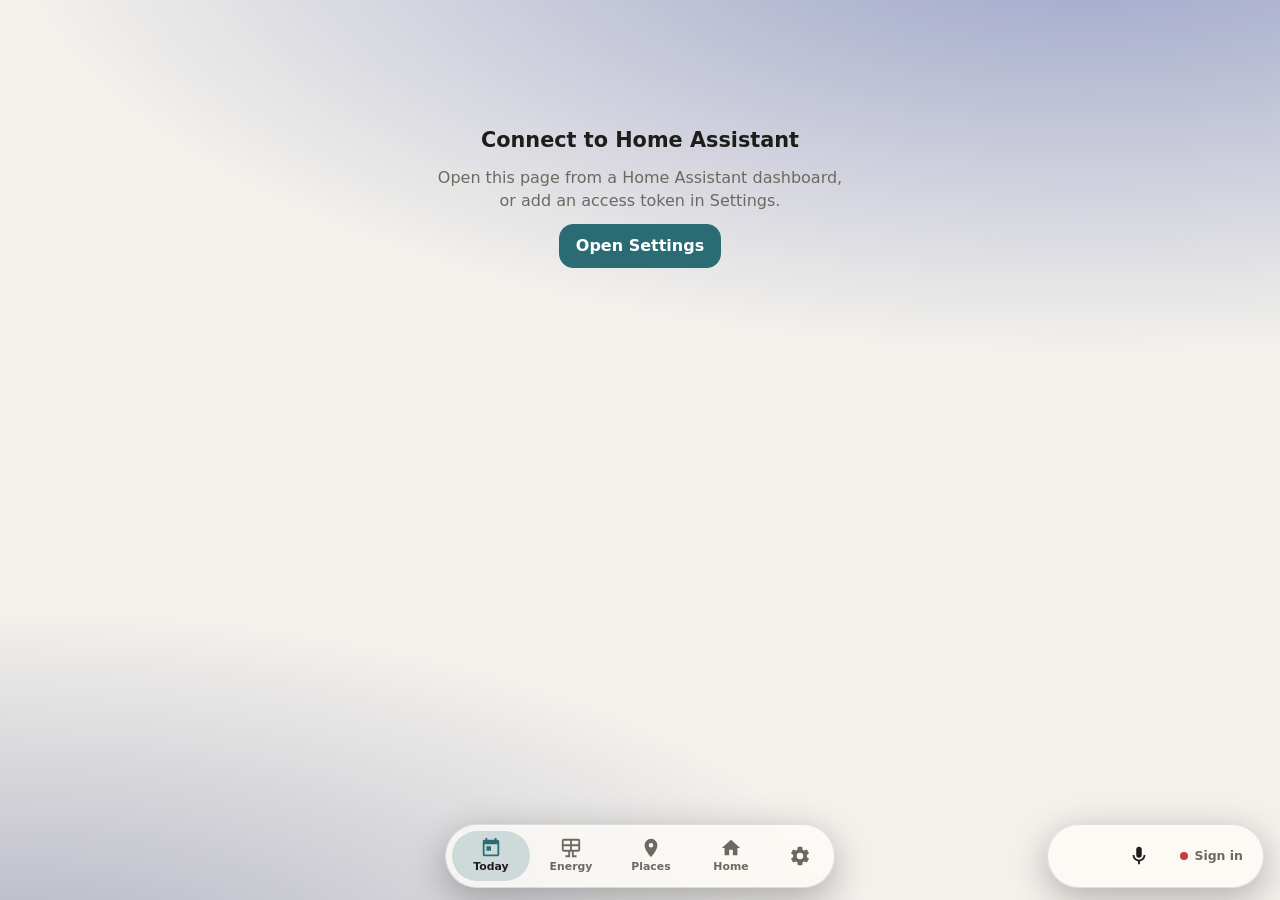
==== index.html @ e3f829a4 "Build dashboard from ff01dd4" ====
<!doctype html>
<html lang="en">
<head>
  <meta charset="utf-8">
  <meta name="viewport" content="width=device-width, initial-scale=1, viewport-fit=cover">
  <meta name="theme-color" content="#f3f1ec" media="(prefers-color-scheme: light)">
  <meta name="theme-color" content="#14161a" media="(prefers-color-scheme: dark)">
  <meta name="apple-mobile-web-app-capable" content="yes">
  <meta name="mobile-web-app-capable" content="yes">
  <title>Home</title>
  <link rel="icon" href="data:image/svg+xml,%3Csvg xmlns=%22http://www.w3.org/2000/svg%22 viewBox=%220 0 24 24%22%3E%3Cpath fill=%22%23d9822b%22 d=%22M10 20v-6h4v6h5v-8h3L12 3 2 12h3v8z%22/%3E%3C/svg%3E">
  <style>
/* Home dashboard, second edition. Warm paper by day, charcoal by night.
   Phone first: one column with tabs at the bottom; a side rail from 700px; three columns from 1000px. */

:root {
  --bg: #f3f1ec;
  --surface: #fffdf9;
  --surface-2: #f0ede6;
  --text: #1f1d1a;
  --muted: #6e6960;
  --border: #e4dfd5;
  --primary: #2b6c74;          /* teal: links, buttons, selection */
  --primary-text: #ffffff;
  --accent: #e0912a;           /* amber: lights on, solar */
  --accent-soft: #fbecd5;
  --positive: #2f8a57;         /* sold, money in */
  --negative: #c4553a;         /* bought, money out */
  --warning: #b86e00;
  --danger: #c43d3d;
  --battery: #3c8f7c;
  --shadow: 0 1px 2px rgb(60 45 20 / 0.05), 0 4px 16px rgb(60 45 20 / 0.06);
  --tint-glow: 55%;            /* time-of-day tint behind Today: the top glow and the bottom wash */
  --tint-wash: 34%;
  --tint-hero: 30%;
  --radius: 20px;
  --radius-sm: 12px;
  --gap: 14px;
  --rail: 84px;
  --tabs-h: 64px;
  --safe-top: env(safe-area-inset-top, 0px);
  --safe-bottom: env(safe-area-inset-bottom, 0px);
  --safe-left: env(safe-area-inset-left, 0px);
  --safe-right: env(safe-area-inset-right, 0px);
  color-scheme: light;
}
@media (prefers-color-scheme: dark) {
  :root:not([data-theme="light"]) {
    --bg: #131518;
    --surface: #1c1f23;
    --surface-2: #262a30;
    --text: #edeae4;
    --muted: #9c978e;
    --border: #2e3238;
    --primary: #6fb5bd;
    --primary-text: #0f1a1c;
    --accent: #f0a94a;
    --accent-soft: #3a2e1c;
    --positive: #5cc489;
    --negative: #ec8467;
    --warning: #f0a94a;
    --battery: #63c2ab;
    --shadow: none;
    --tint-glow: 34%;
    --tint-wash: 24%;
    --tint-hero: 22%;
    color-scheme: dark;
  }
}
:root[data-theme="dark"] {
  --bg: #131518;
  --surface: #1c1f23;
  --surface-2: #262a30;
  --text: #edeae4;
  --muted: #9c978e;
  --border: #2e3238;
  --primary: #6fb5bd;
  --primary-text: #0f1a1c;
  --accent: #f0a94a;
  --accent-soft: #3a2e1c;
  --positive: #5cc489;
  --negative: #ec8467;
  --warning: #f0a94a;
  --battery: #63c2ab;
  --shadow: none;
  --tint-glow: 34%;
  --tint-wash: 24%;
  --tint-hero: 22%;
  color-scheme: dark;
}

* { box-sizing: border-box; }
html { -webkit-text-size-adjust: 100%; }
body {
  margin: 0;
  background: var(--bg);
  color: var(--text);
  font: 16px/1.4 system-ui, -apple-system, "Segoe UI", Roboto, sans-serif;
  -webkit-tap-highlight-color: transparent;
  overflow-x: hidden;
}
a { color: var(--primary); }

/* Time of day and weather tint, Today only (js/tint.js sets the two colours).
   Registered so the colours drift smoothly when the sun or the weather changes. */
@property --tint-a { syntax: "<color>"; inherits: true; initial-value: #8cc4ea; }
@property --tint-b { syntax: "<color>"; inherits: true; initial-value: #f2c97e; }
:root { transition: --tint-a 6s ease, --tint-b 6s ease; }
body::before {
  content: "";
  position: fixed;
  inset: 0;
  z-index: -1;
  pointer-events: none;
  opacity: 0;
  transition: opacity 0.5s ease;
  background:
    radial-gradient(120% 70% at 85% -10%, color-mix(in srgb, var(--tint-a) var(--tint-glow), transparent), transparent 70%),
    radial-gradient(100% 60% at 0% 110%, color-mix(in srgb, var(--tint-b) var(--tint-wash), transparent), transparent 70%);
}
:root.tint-on[data-view="today"] body::before { opacity: 1; }
@media (prefers-reduced-motion: reduce) { :root { transition: none; } }
h1, h2, h3, p { margin: 0; }
button, input, select { font: inherit; color: inherit; }
button { cursor: pointer; }
/* iPad Safari gives buttons side padding; an icon wider than what is left overflows to the right. */
:where(button:has(> .icon:only-child)) { padding: 0; }
.icon { width: 24px; height: 24px; fill: currentColor; flex: none; }
.muted { color: var(--muted); }
.small { font-size: 0.8rem; }
small { font-size: 0.8em; }

/* ---------- shell: nav, top bar ---------- */

.nav {
  position: fixed;
  z-index: 50;
  inset: auto 0 0 0;
  display: flex;
  justify-content: space-around;
  height: calc(var(--tabs-h) + var(--safe-bottom));
  padding: 0 var(--safe-right) var(--safe-bottom) var(--safe-left);
  background: color-mix(in srgb, var(--surface) 92%, transparent);
  backdrop-filter: blur(14px);
  -webkit-backdrop-filter: blur(14px);
  border-top: 1px solid var(--border);
}
.nav .brand { display: none; }
.nav a {
  flex: 1;
  display: grid;
  place-items: center;
  align-content: center;
  gap: 2px;
  color: var(--muted);
  text-decoration: none;
  font-size: 0.7rem;
  font-weight: 600;
}
.nav a .icon { width: 24px; height: 24px; }
.nav a[aria-current] { color: var(--text); }
.nav a[aria-current] .icon { color: var(--primary); }
.kiosk .nav { display: none; }

.main { min-height: 100dvh; padding-bottom: calc(var(--tabs-h) + var(--safe-bottom) + 12px); }
.kiosk .main { padding-bottom: 12px; }

.topbar {
  position: sticky;
  top: 0;
  z-index: 40;
  display: flex;
  align-items: center;
  justify-content: space-between;
  gap: 12px;
  padding: calc(10px + var(--safe-top)) calc(16px + var(--safe-right)) 10px calc(16px + var(--safe-left));
  background: color-mix(in srgb, var(--bg) 88%, transparent);
  backdrop-filter: blur(14px);
  -webkit-backdrop-filter: blur(14px);
}
.topbar-title { display: flex; align-items: baseline; gap: 12px; min-width: 0; }
.topbar h1 { font-size: 1.35rem; font-weight: 700; letter-spacing: -0.01em; }
.topbar-clock { color: var(--muted); font-variant-numeric: tabular-nums; font-weight: 600; }
:root[data-view="today"] .topbar-clock { display: none; }
.topbar-actions { display: flex; align-items: center; gap: 6px; }

.icon-btn {
  position: relative;
  display: inline-grid;
  place-items: center;
  width: 40px;
  height: 40px;
  padding: 0;
  border: 0;
  border-radius: 50%;
  background: transparent;
  color: var(--text);
}
.icon-btn:hover { background: var(--surface-2); }
.icon-btn .icon { width: 22px; height: 22px; }
.bell .badge {
  position: absolute;
  top: 3px;
  right: 2px;
  min-width: 18px;
  height: 18px;
  padding: 0 5px;
  border-radius: 9px;
  background: var(--danger);
  color: #fff;
  font-size: 0.7rem;
  font-weight: 700;
  line-height: 18px;
}
.bell.ring .icon { animation: ring 0.9s ease-in-out 2; transform-origin: 50% 10%; }
@keyframes ring { 0%, 100% { rotate: 0deg; } 20% { rotate: 16deg; } 40% { rotate: -14deg; } 60% { rotate: 8deg; } 80% { rotate: -4deg; } }

.status {
  display: inline-flex;
  align-items: center;
  gap: 6px;
  height: 32px;
  padding: 0 10px;
  border-radius: 16px;
  color: var(--muted);
  text-decoration: none;
  font-size: 0.78rem;
  font-weight: 600;
}
.status-dot { width: 8px; height: 8px; border-radius: 50%; background: var(--muted); }
.status[data-status="connected"] .status-dot { background: var(--positive); }
.status[data-status="connected"] .status-text { display: none; }
.status[data-status="connected"] { padding: 0 8px; }
.status[data-status="disconnected"] .status-dot, .status[data-status="auth_invalid"] .status-dot { background: var(--danger); }
.status[data-status="connecting"] .status-dot { animation: pulse 1.2s infinite; }

.view { padding: 4px calc(14px + var(--safe-right)) 8px calc(14px + var(--safe-left)); outline: none; }

/* ---------- cards and common parts ---------- */

.card {
  display: block;
  padding: 16px;
  border-radius: var(--radius);
  background: var(--surface);
  box-shadow: var(--shadow);
  border: 1px solid color-mix(in srgb, var(--border) 60%, transparent);
  color: inherit;
  text-decoration: none;
  min-width: 0;
}
.card-title {
  display: flex;
  align-items: center;
  gap: 8px;
  margin-bottom: 12px;
  font-size: 0.82rem;
  font-weight: 700;
  letter-spacing: 0.06em;
  text-transform: uppercase;
  color: var(--muted);
}
.card-title .icon { width: 18px; height: 18px; color: var(--primary); }
.card-title .count {
  margin-left: 2px;
  padding: 1px 8px;
  border-radius: 10px;
  background: var(--surface-2);
  color: var(--text);
  letter-spacing: 0;
}
.card-go { margin-left: auto; display: inline-grid; color: var(--muted); }
.card-go .icon { color: var(--muted); }
.quiet { font-size: 0.9rem; }
.hint { margin-top: 12px; font-size: 0.85rem; color: var(--muted); }

.btn {
  display: inline-flex;
  align-items: center;
  justify-content: center;
  gap: 8px;
  min-height: 44px;
  padding: 0 16px;
  border: 1px solid var(--border);
  border-radius: 14px;
  background: var(--surface);
  color: var(--text);
  font-weight: 600;
  text-decoration: none;
}
.btn .icon { width: 20px; height: 20px; }
.btn.primary { background: var(--primary); border-color: var(--primary); color: var(--primary-text); }
.btn.on { background: var(--accent); border-color: var(--accent); color: #241605; }
.btn-row { display: flex; flex-wrap: wrap; gap: 8px; margin: 4px 0 12px; }
.btn-row .btn { flex: 1 1 auto; }
.link-btn { margin-top: 8px; padding: 6px 0; border: 0; background: none; color: var(--primary); font-weight: 600; }

.chips { display: flex; flex-wrap: wrap; gap: 6px; margin: 4px 0 12px; }
.chip {
  display: inline-flex;
  align-items: center;
  gap: 6px;
  min-height: 34px;
  padding: 0 14px;
  color: var(--text);
  border: 1px solid var(--border);
  border-radius: 17px;
  background: var(--surface);
  font-size: 0.88rem;
  font-weight: 600;
}

.spinner {
  width: 28px;
  height: 28px;
  margin: 16px auto;
  border: 3px solid var(--border);
  border-top-color: var(--primary);
  border-radius: 50%;
  animation: spin 0.9s linear infinite;
}
@keyframes spin { to { transform: rotate(360deg); } }
@keyframes pulse { 50% { opacity: 0.35; } }

.empty { display: grid; justify-items: center; gap: 12px; max-width: 420px; margin: 12vh auto; text-align: center; }
.empty h2 { font-size: 1.3rem; }

.toast {
  position: fixed;
  z-index: 200;
  left: 50%;
  bottom: calc(var(--tabs-h) + var(--safe-bottom) + 16px);
  translate: -50% 0;
  max-width: min(92vw, 420px);
  padding: 12px 18px;
  border-radius: 14px;
  background: var(--text);
  color: var(--bg);
  font-size: 0.9rem;
  box-shadow: 0 8px 30px rgb(0 0 0 / 0.25);
}
.toast[hidden] { display: none; }

/* ---------- Today ---------- */

.v-today { display: grid; gap: var(--gap); }
.v-today .col { display: contents; }
/* Phone order: the day, right now, modes, energy, calendar, shopping, notifications, people, news. */
.hero { order: 1; }
.energy-mini { order: 2; }
.agenda-card { order: 3; }
.shop-card { order: 4; }
.notes-card { order: 5; }
.people-mini { order: 6; }
.news-card { order: 7; }
.now-card { order: 1; }   /* right under the hero */
.modes-card { order: 1; }
.music-card { order: 1; } /* right under the hero */

/* Music */
.music-slot { display: contents; }
.music-where { display: inline-flex; align-items: center; gap: 4px; margin-left: auto; min-width: 0; color: var(--muted); font-size: 0.85rem; font-weight: 600; }
.music-where .icon { width: 16px; height: 16px; flex: none; }
.music-now { display: flex; align-items: center; gap: 14px; min-width: 0; }
.music-art {
  flex: none; display: grid; place-items: center; width: 76px; height: 76px; overflow: hidden;
  border-radius: var(--radius-sm); background: var(--surface-2); color: var(--muted);
}
.music-art img { width: 100%; height: 100%; object-fit: cover; }
.music-art .icon { width: 32px; height: 32px; }
.music-text { display: grid; gap: 2px; min-width: 0; flex: 1; }
.music-text b { font-size: 1.05rem; overflow: hidden; text-overflow: ellipsis; white-space: nowrap; }
.music-text .muted { font-size: 0.88rem; overflow: hidden; text-overflow: ellipsis; white-space: nowrap; }
.music-bar { height: 4px; margin-top: 8px; overflow: hidden; border-radius: 2px; background: var(--surface-2); }
.music-bar i { display: block; height: 100%; width: 0; border-radius: inherit; background: var(--primary); }
.music-ctl { display: flex; align-items: center; justify-content: center; gap: 18px; margin: 10px 0 2px; }
.music-btn { width: 52px; height: 52px; background: var(--surface-2); }
.music-btn .icon { width: 26px; height: 26px; }
.music-btn.big { width: 64px; height: 64px; background: var(--primary); color: var(--primary-text); }
.music-btn.big:hover { background: var(--primary); }
.music-btn.big .icon { width: 32px; height: 32px; }
.music-vol { margin: 6px 0 10px; }
.music-speakers { margin: 4px 0 10px; }
.music-speakers .chip { cursor: pointer; }
.music-lists { display: flex; gap: 10px; overflow-x: auto; margin: 2px -4px 0; padding: 2px 4px 6px; scrollbar-width: none; -webkit-overflow-scrolling: touch; }
.music-lists::-webkit-scrollbar { display: none; }
.music-list { flex: none; display: grid; gap: 6px; width: 92px; padding: 0; border: 0; background: none; color: var(--text); text-align: left; cursor: pointer; }
.music-list-art { display: grid; place-items: center; width: 92px; height: 92px; overflow: hidden; border-radius: var(--radius-sm); background: var(--surface-2); color: var(--muted); }
.music-list-art img { width: 100%; height: 100%; object-fit: cover; }
.music-list-name { font-size: 0.8rem; font-weight: 600; line-height: 1.2; display: -webkit-box; -webkit-line-clamp: 2; -webkit-box-orient: vertical; overflow: hidden; }
.music-here-tap { width: 100%; justify-content: center; margin: 8px 0 4px; }
.music-here-note { display: flex; gap: 8px; align-items: flex-start; margin: 8px 0 4px; padding: 10px 12px; border-radius: var(--radius-sm); background: var(--surface-2); font-size: 0.88rem; }
.music-here-note .icon { flex: none; width: 18px; height: 18px; margin-top: 1px; color: var(--primary); }
.music-here-note.warn .icon { color: var(--warning); }
.music-hint { margin: 8px 0 0; font-size: 0.85rem; }

.hero {
  position: relative;
  overflow: hidden;
  background:
    radial-gradient(120% 90% at 100% 0%, color-mix(in srgb, var(--accent) 16%, transparent), transparent 60%),
    var(--surface);
}
/* With the tint on, the hero's glow takes the time-of-day colour instead of plain amber. */
.tint-on .hero {
  background:
    radial-gradient(120% 90% at 100% 0%, color-mix(in srgb, var(--tint-a) var(--tint-hero), transparent), transparent 65%),
    radial-gradient(90% 70% at 0% 100%, color-mix(in srgb, var(--tint-b) calc(var(--tint-hero) / 2), transparent), transparent 70%),
    var(--surface);
}
/* Let the tint reach the top bar too. */
.tint-on[data-view="today"] .topbar { background: color-mix(in srgb, var(--bg) 45%, transparent); }
.hero-top { display: flex; justify-content: space-between; align-items: flex-start; gap: 12px; }
.hero-greet { font-weight: 600; color: var(--muted); }
.hero-time {
  font-size: clamp(3.4rem, 9vw + 1rem, 5.6rem);
  font-weight: 250;
  line-height: 0.95;
  letter-spacing: -0.04em;
  font-variant-numeric: tabular-nums;
}
.hero-date { margin-top: 6px; font-size: 1.05rem; font-weight: 600; }
.bins {
  --bin-body: color-mix(in srgb, var(--text) 62%, var(--surface));
  display: inline-flex;
  align-items: center;
  gap: 6px;
  margin-top: 8px;
  padding: 3px 10px 3px 4px;
  border: 0;
  border-radius: 999px;
  background: color-mix(in srgb, var(--text) 7%, transparent);
  color: var(--muted);
  font-size: 0.82rem;
  font-weight: 600;
}
.bins.soon { background: color-mix(in srgb, var(--accent) 16%, transparent); color: var(--text); }
.bins-ic { display: inline-flex; }
.hero-chips { display: flex; flex-wrap: wrap; gap: 6px; margin-top: 8px; }
.hero-chips:empty { display: none; }
.hero-chips .bins { margin-top: 0; }
/* Modes: each has its own colour (--mode). */
.mode-sleep { --mode: #5b5bd6; --mode-on: #5b5bd6; }
.mode-holiday { --mode: #1f9e8f; --mode-on: #17897c; }
.mode-other { --mode: var(--primary); --mode-on: var(--primary); }
@media (prefers-color-scheme: dark) { :root:not([data-theme="light"]) .mode-sleep { --mode: #8b8cf5; --mode-on: #5f61e0; } :root:not([data-theme="light"]) .mode-holiday { --mode: #45c4b4; } }
:root[data-theme="dark"] .mode-sleep { --mode: #8b8cf5; --mode-on: #5f61e0; }
:root[data-theme="dark"] .mode-holiday { --mode: #45c4b4; }
.modes { display: grid; gap: 10px; }
.mode-btn {
  display: flex;
  align-items: center;
  gap: 12px;
  width: 100%;
  padding: 12px 14px;
  border: 1.5px solid color-mix(in srgb, var(--mode) 35%, transparent);
  border-radius: 16px;
  background: color-mix(in srgb, var(--mode) 8%, transparent);
  color: var(--text);
  text-align: left;
}
.mode-ic { display: grid; place-items: center; flex: none; width: 42px; height: 42px; border-radius: 50%; background: color-mix(in srgb, var(--mode) 18%, transparent); }
.mode-ic .icon { width: 24px; height: 24px; fill: var(--mode); }
.mode-text { flex: 1; display: grid; gap: 2px; min-width: 0; }
.mode-text b { font-size: 1.02rem; }
.mode-short { display: none; }
.mode-text small { color: var(--muted); font-size: 0.84rem; }
.mode-btn .switch { pointer-events: none; }
.mode.on .mode-btn { background: var(--mode-on); border-color: var(--mode-on); color: #fff; box-shadow: 0 2px 12px color-mix(in srgb, var(--mode-on) 35%, transparent); }
.mode.on .mode-ic { background: rgb(255 255 255 / 0.2); }
.mode.on .mode-ic .icon { fill: #fff; }
.mode.on .mode-text small { color: rgb(255 255 255 / 0.88); }
.mode.on .switch.on { background: rgb(255 255 255 / 0.35); }
.mode-chip-wrap { display: contents; }
.mode-chip {
  display: inline-flex;
  align-items: center;
  gap: 6px;
  padding: 3px 12px 3px 8px;
  min-height: 30px;
  border: 0;
  border-radius: 999px;
  background: var(--mode-on);
  color: #fff;
  font-size: 0.85rem;
  font-weight: 650;
  white-space: nowrap;
}
.mode-chip .icon { width: 17px; height: 17px; fill: #fff; }
.bin-ic { width: 22px; height: 22px; }
.bin-ic + .bin-ic { margin-left: -4px; }
.hero-weather {
  display: grid;
  justify-items: end;
  gap: 2px;
  padding: 4px 0 0;
  border: 0;
  background: none;
  text-align: right;
}
.wx-now { display: flex; align-items: center; gap: 4px; }
.wx-now .icon { width: 28px; height: 28px; color: var(--accent); }
.wx-now b { font-size: 2.2rem; font-weight: 300; letter-spacing: -0.03em; }
.wx-cond { font-weight: 600; }
.wx-fc { color: var(--muted); font-size: 0.85rem; font-variant-numeric: tabular-nums; }
.warn-banner {
  display: flex;
  align-items: center;
  gap: 8px;
  width: 100%;
  margin-top: 12px;
  padding: 8px 12px;
  border: 0;
  border-radius: 12px;
  background: color-mix(in srgb, var(--warning) 16%, transparent);
  color: var(--warning);
  font-weight: 600;
  text-align: left;
}
.warn-banner .icon { width: 20px; height: 20px; }
.hero-summary { margin-top: 14px; font-size: 1.05rem; line-height: 1.5; max-width: 60ch; }
.hero-summary small { color: var(--muted); }

.now-card { padding: 10px; }
.glance { display: grid; grid-template-columns: repeat(auto-fill, minmax(min(100%, 200px), 1fr)); gap: 6px; margin: 0; padding: 0; list-style: none; }
.glance-item { display: flex; align-items: stretch; border-radius: 14px; background: var(--surface-2); overflow: hidden; }
.glance-item > button {
  display: flex;
  align-items: center;
  gap: 8px;
  flex: 1;
  min-width: 0;
  padding: 7px 10px;
  border: 0;
  background: none;
  text-align: left;
  font-size: 0.86rem;
  line-height: 1.2;
  font-weight: 600;
}
.glance-item > button:disabled { cursor: default; }
.glance-item .icon { width: 20px; height: 20px; color: var(--muted); }
.glance-item small { display: block; font-weight: 500; color: var(--muted); font-size: 0.78rem; }
.glance-item.tone-alert { background: color-mix(in srgb, var(--danger) 16%, var(--surface)); }
.glance-item.tone-alert .icon { color: var(--danger); }
.glance-item.tone-warn { background: color-mix(in srgb, var(--warning) 16%, var(--surface)); }
.glance-item.tone-warn .icon { color: var(--warning); }
.glance-item.tone-ok .icon { color: var(--positive); }
.glance-act { border: 0; border-left: 1px solid var(--border); padding: 0 12px; background: none; color: var(--primary); font-weight: 700; font-size: 0.85rem; }

/* Shopping list: tap an item to tick it off. */
.shop { display: flex; flex-wrap: wrap; gap: 6px; margin: 0 0 10px; padding: 0; list-style: none; }
.shop-item {
  display: inline-flex;
  align-items: center;
  gap: 6px;
  min-height: 40px;
  padding: 6px 12px 6px 6px;
  border: 1px solid var(--border);
  border-radius: 999px;
  background: var(--surface-2);
  color: var(--text);
  font: inherit;
  font-weight: 600;
  text-align: left;
}
.shop-item .tick {
  display: grid;
  place-items: center;
  width: 26px;
  height: 26px;
  border-radius: 50%;
  border: 2px solid var(--border);
  background: var(--surface);
  color: transparent;
}
.shop-item .tick .icon { width: 16px; height: 16px; }
.shop li.done .shop-item { opacity: 0.5; text-decoration: line-through; }
.shop li.done .tick { background: var(--positive); border-color: var(--positive); color: #fff; }
@media (hover: hover) { .shop-item:hover .tick { border-color: var(--positive); color: var(--positive); } }
.shop-add { display: flex; gap: 6px; align-items: center; }
.shop-add input {
  flex: 1;
  min-width: 0;
  min-height: 40px;
  padding: 8px 14px;
  border: 1px solid var(--border);
  border-radius: 999px;
  background: var(--surface);
  color: var(--text);
  font: inherit;
}
.shop-add input:focus { outline: 2px solid var(--primary); outline-offset: 1px; }
.shop-foot { display: flex; flex-wrap: wrap; align-items: center; justify-content: space-between; gap: 4px 12px; margin: 8px 0 0; font-size: 0.82rem; }
.shop-foot span { display: inline-flex; align-items: center; gap: 4px; }
.shop-foot .icon { width: 15px; height: 15px; }
.shop-foot .link-btn { margin: 0; }

.agenda-day + .agenda-day { margin-top: 14px; }
.agenda-day h3 { font-size: 0.95rem; margin-bottom: 6px; }
.agenda { display: grid; gap: 4px; margin: 0; padding: 0; list-style: none; }
.agenda li > button {
  display: grid;
  grid-template-columns: 5.2em 1fr;
  gap: 10px;
  width: 100%;
  padding: 8px 10px;
  border: 0;
  border-radius: 12px;
  background: color-mix(in srgb, var(--cal) 10%, var(--surface));
  border-left: 4px solid var(--cal);
  color: inherit;
  font: inherit;
  text-align: left;
  cursor: pointer;
}
.ev-time { font-size: 0.85rem; font-weight: 600; color: var(--muted); font-variant-numeric: tabular-nums; }
.ev-title { font-weight: 600; min-width: 0; }
.ev-title small { display: block; font-weight: 400; color: var(--muted); }

.energy-mini:hover, .energy-mini:focus-visible { border-color: var(--primary); }
.energy-mini { display: flex; align-items: center; gap: 14px; padding-top: 12px; padding-bottom: 12px; }
.em-label { display: flex; align-items: center; gap: 8px; color: var(--muted); font-size: 0.75rem; font-weight: 700; letter-spacing: 0.08em; text-transform: uppercase; }
.em-label .icon { width: 20px; height: 20px; }
.em-soc { font-size: 1.7rem; font-weight: 600; line-height: 1; color: var(--battery); font-variant-numeric: tabular-nums; }
.em-bar { flex: 1; min-width: 40px; height: 8px; border-radius: 4px; background: var(--surface-2); overflow: hidden; }
.em-bar i { display: block; width: var(--p, 0%); height: 100%; border-radius: 4px; background: var(--battery); }
.em-state { display: flex; align-items: center; gap: 7px; min-width: 0; font-weight: 600; font-size: 0.9rem; white-space: nowrap; overflow: hidden; text-overflow: ellipsis; }
.em-state i { flex: none; }
.em-state i { width: 8px; height: 8px; border-radius: 50%; background: var(--battery); }
.em-state.pos i { background: var(--positive); }
.em-state.neg i { background: var(--negative); }
@media (max-width: 420px), (min-width: 700px) and (max-width: 999.98px) { .em-label span { display: none; } }
.pos { color: var(--positive); }
.neg { color: var(--negative); }

.people-row { display: grid; grid-template-columns: repeat(auto-fill, minmax(150px, 1fr)); gap: 8px; margin: 0 0 12px; padding: 0; list-style: none; }
.person-chip {
  display: flex;
  align-items: center;
  gap: 10px;
  width: 100%;
  padding: 6px 12px 6px 6px;
  border: 1px solid var(--border);
  border-radius: 28px;
  background: var(--surface);
  text-align: left;
}
.person-chip b { display: block; font-size: 0.95rem; }
.person-chip small { display: block; color: var(--muted); font-size: 0.8rem; }
.person-chip.home small { color: var(--positive); font-weight: 600; }
.pmap-slot.mini .pmap { height: 200px; border-radius: 14px; overflow: hidden; }

.notes { display: grid; gap: 8px; margin: 0; padding: 0; list-style: none; }
.note { display: flex; align-items: flex-start; gap: 10px; padding: 10px; border-radius: 14px; background: var(--surface-2); }
.note-icon { display: grid; place-items: center; width: 32px; height: 32px; border-radius: 50%; background: var(--surface); color: var(--primary); flex: none; }
.note.ha .note-icon { color: var(--warning); }
.note-icon .icon { width: 18px; height: 18px; }
.note-body { flex: 1; min-width: 0; }
.note-body b { display: block; font-size: 0.95rem; }
.note-body p { font-size: 0.9rem; overflow-wrap: anywhere; }
.note .icon-btn { width: 32px; height: 32px; margin: -4px -4px 0 0; }
.note .icon-btn .icon { width: 18px; height: 18px; }
.notes-foot { display: flex; justify-content: space-between; align-items: center; gap: 12px; }
.notes-foot [data-clear-notes] { margin-left: auto; color: var(--muted); }
.notes-foot [data-clear-notes].armed { color: var(--danger, #d33); }

.news { display: grid; margin: 0; padding: 0; list-style: none; }
.story + .story { border-top: 1px solid var(--border); }
.story-head {
  display: grid;
  grid-template-columns: 1fr auto;
  gap: 2px 12px;
  width: 100%;
  padding: 10px 0;
  border: 0;
  background: none;
  text-align: left;
}
.story-img { grid-row: span 2; grid-column: 2; width: 64px; height: 48px; object-fit: cover; border-radius: 8px; }
.story-title { grid-column: 1; font-weight: 600; line-height: 1.3; }
.story-meta { grid-column: 1; color: var(--muted); font-size: 0.78rem; }
.story-body { padding: 0 0 12px; font-size: 0.92rem; }
.story-body p { margin-bottom: 8px; color: var(--muted); }
.story-link { display: inline-flex; align-items: center; gap: 4px; font-weight: 600; }
.story-link .icon { width: 16px; height: 16px; }

/* ---------- Energy ---------- */

.v-energy { display: grid; gap: var(--gap); }
.bat { display: flex; align-items: center; gap: 18px; }
.bat-gauge {
  position: relative;
  flex: none;
  width: 92px;
  height: 150px;
  border-radius: 18px;
  border: 3px solid var(--border);
  background: var(--surface-2);
  overflow: hidden;
  display: grid;
  place-items: center;
}
.bat-gauge::before {
  content: "";
  position: absolute;
  top: -3px;
  left: 50%;
  translate: -50% 0;
  width: 34px;
  height: 7px;
  border-radius: 0 0 4px 4px;
  background: var(--border);
}
.bat-fill {
  position: absolute;
  inset: auto 0 0 0;
  height: calc(var(--p) * 1%);
  background: linear-gradient(to top, var(--battery), color-mix(in srgb, var(--battery) 70%, #fff));
  transition: height 0.6s;
}
.bat-gauge b { position: relative; font-size: 1.6rem; font-weight: 700; font-variant-numeric: tabular-nums; text-shadow: 0 1px 6px var(--surface); }
.bat-text { display: grid; gap: 4px; }
.bat-state { font-size: 1.2rem; font-weight: 700; }
.alert-row {
  display: flex;
  align-items: center;
  justify-content: space-between;
  gap: 12px;
  margin-top: 16px;
  padding-top: 14px;
  border-top: 1px solid var(--border);
}
.alert-row > span { display: flex; gap: 10px; align-items: flex-start; }
.alert-row > span > .icon { width: 20px; height: 20px; color: var(--primary); margin-top: 2px; }
.alert-row b { display: block; font-size: 0.95rem; }
.alert-row small { display: block; }
.switch {
  flex: none;
  position: relative;
  width: 52px;
  height: 32px;
  border: 0;
  border-radius: 16px;
  background: var(--border);
  transition: background 0.2s;
}
.switch::after {
  content: "";
  position: absolute;
  top: 3px;
  left: 3px;
  width: 26px;
  height: 26px;
  border-radius: 50%;
  background: #fff;
  box-shadow: 0 1px 3px rgb(0 0 0 / 0.3);
  transition: translate 0.2s;
}
.switch.on { background: var(--positive); }
.switch.on::after { translate: 20px 0; }

.flow { position: relative; width: min(100%, 380px); aspect-ratio: 1; margin: 0 auto; }
.flow > svg { position: absolute; inset: 0; width: 100%; height: 100%; }
.flow-line { stroke: var(--border); stroke-width: 3; stroke-linecap: round; }
.flow-line.go { stroke-dasharray: 2 10; stroke-width: 4; animation: dash var(--speed) linear infinite; }
.flow-line.go.out { animation-direction: reverse; }
.flow-line.go.solar { stroke: var(--accent); }
.flow-line.go.home { stroke: var(--primary); }
.flow-line.go.battery { stroke: var(--battery); }
.flow-line.go.grid.in { stroke: var(--negative); }
.flow-line.go.grid.out { stroke: var(--positive); }
/* Positive offsets slide dashes back toward a line's start, so go negative to travel x1 -> x2 (node to hub). */
@keyframes dash { to { stroke-dashoffset: -24; } }
.flow-hub {
  position: absolute;
  left: 50%;
  top: 50%;
  width: 12px;
  height: 12px;
  translate: -50% -50%;
  border-radius: 50%;
  background: var(--text);
}
.flow-node {
  position: absolute;
  translate: -50% -50%;
  display: grid;
  justify-items: center;
  gap: 1px;
  min-width: 82px;
  padding: 6px 8px;
  border-radius: 16px;
  background: var(--surface);
  border: 2px solid var(--border);
  text-align: center;
}
.flow-node b { font-size: 1.05rem; font-variant-numeric: tabular-nums; }
.flow-node small { color: var(--muted); font-size: 0.74rem; font-weight: 600; white-space: nowrap; }
.fn-icon .icon { width: 22px; height: 22px; color: var(--muted); }
.flow-node.solar.active { border-color: var(--accent); }
.flow-node.solar.active .icon { color: var(--accent); }
.flow-node.home.active { border-color: var(--primary); }
.flow-node.home .icon { color: var(--primary); }
.flow-node.battery.active { border-color: var(--battery); }
.flow-node.battery .icon { color: var(--battery); }
.flow-node.grid.active { border-color: var(--positive); }
.flow-node.grid.active .icon { color: var(--positive); }

.tiles { display: grid; grid-template-columns: repeat(auto-fill, minmax(140px, 1fr)); gap: 10px; margin: 0; }
.tiles > div { padding: 12px; border-radius: 14px; background: var(--surface-2); }
.tiles dt { display: flex; align-items: center; gap: 6px; color: var(--muted); font-size: 0.8rem; font-weight: 600; }
.tiles dt .icon { width: 16px; height: 16px; }
.tiles dd { margin: 4px 0 0; font-size: 1.45rem; font-weight: 650; font-variant-numeric: tabular-nums; }
.tiles dd small { font-size: 0.6em; color: var(--muted); font-weight: 600; }
.tiles > div > small { display: block; margin-top: 2px; font-weight: 600; font-size: 0.82rem; }
.t-solar dt .icon { color: var(--accent); }
.t-sold { background: color-mix(in srgb, var(--positive) 12%, var(--surface)) !important; }
.t-sold dt .icon, .t-sold > small { color: var(--positive); }
.t-bought dt .icon { color: var(--negative); }
.t-batt dt .icon { color: var(--battery); }
.t-home dt .icon { color: var(--primary); }
.est { margin-left: 6px; font-size: 0.7rem; font-style: normal; color: var(--muted); font-weight: 600; }

.chart { margin: 0; }
.chart + .chart { margin-top: 18px; }
.chart figcaption { display: flex; flex-wrap: wrap; align-items: baseline; gap: 4px 12px; margin-bottom: 6px; font-size: 0.85rem; }
.chart .key { display: inline-flex; align-items: center; gap: 5px; color: var(--muted); font-weight: 600; }
.chart .key::before { content: ""; width: 10px; height: 10px; border-radius: 3px; background: currentColor; }
.key.solar { color: var(--accent); }
.key.home { color: var(--primary); }
.key.sold { color: var(--positive); }
.key.bought { color: var(--negative); }
.ch-plot { position: relative; height: 130px; }
.ch-plot svg { width: 100%; height: 100%; display: block; overflow: visible; }
.ch-grid { stroke: var(--border); stroke-width: 1; }
.ch-line { fill: none; stroke-width: 2; }
.ch-area { stroke: none; opacity: 0.25; }
.ch-line.solar { stroke: var(--accent); } .ch-area.solar { fill: var(--accent); }
.ch-line.home { stroke: var(--primary); }
.ch-line.sold { stroke: var(--positive); } .ch-area.sold { fill: var(--positive); }
.ch-line.bought { stroke: var(--negative); } .ch-area.bought { fill: var(--negative); }
.ch-line.soc { stroke: var(--battery); } .ch-area.soc { fill: var(--battery); }
.ch-y { position: absolute; left: 0; font-size: 0.7rem; color: var(--muted); background: color-mix(in srgb, var(--surface) 80%, transparent); padding: 0 3px; border-radius: 4px; }
.ch-x { position: relative; height: 1.2em; font-size: 0.72rem; color: var(--muted); }
.ch-x span { position: absolute; translate: -50% 0; }

/* ---------- Places ---------- */

.v-places { display: grid; gap: var(--gap); }
.map-card { padding: 0; overflow: hidden; }
.pmap-slot.big .pmap { height: 56dvh; }
.people-list { display: grid; gap: 8px; margin: 0; padding: 0; list-style: none; }
.person-card {
  display: flex;
  align-items: center;
  gap: 12px;
  width: 100%;
  padding: 10px 12px;
  border: 0;
  border-radius: 16px;
  background: var(--surface-2);
  text-align: left;
}
.person-card .pavatar { width: 46px; height: 46px; font-size: 1rem; }
.pc-text { flex: 1; display: grid; min-width: 0; }
.pc-text b { font-size: 1.05rem; }
.person-card.home .pc-text > span { color: var(--positive); font-weight: 600; }
.pc-batt { display: inline-flex; align-items: center; gap: 2px; font-weight: 600; font-size: 0.85rem; font-variant-numeric: tabular-nums; }
.pc-batt .icon { width: 18px; height: 18px; color: var(--positive); }
.pc-batt.low .icon, .pc-batt.low { color: var(--danger); }

/* ---------- Home: plan, rooms, devices ---------- */

.v-home { display: grid; gap: var(--gap); }
.home-plan { display: grid; gap: var(--gap); min-width: 0; }
.rooms { display: grid; grid-template-columns: repeat(auto-fill, minmax(200px, 1fr)); gap: 8px; margin: 0; padding: 0; list-style: none; }
.room { display: flex; align-items: center; gap: 6px; padding: 4px 6px 4px 4px; border-radius: 16px; background: var(--surface-2); }
.room.lit { background: color-mix(in srgb, var(--accent) 14%, var(--surface-2)); }
.room-head { flex: 1; display: grid; min-width: 0; padding: 8px 10px; border: 0; background: none; text-align: left; }
.room-head b { font-size: 0.98rem; }
.room-head span { font-size: 0.8rem; white-space: nowrap; overflow: hidden; text-overflow: ellipsis; }
.room-quick { display: flex; gap: 4px; }
.qt { display: grid; place-items: center; width: 38px; height: 38px; padding: 0; border: 0; border-radius: 12px; background: var(--surface); color: var(--muted); }
.qt .icon { width: 20px; height: 20px; }
.qt.on { background: var(--accent); color: #2a1a04; }

.cams { display: grid; grid-template-columns: repeat(auto-fill, minmax(220px, 1fr)); gap: 10px; margin: 0; padding: 0; list-style: none; }
.cam {
  position: relative;
  display: block;
  width: 100%;
  aspect-ratio: 16 / 9;
  padding: 0;
  border: 0;
  border-radius: 14px;
  background: #0d0f12;
  overflow: hidden;
}
.cam img { width: 100%; height: 100%; object-fit: cover; opacity: 0; transition: opacity 0.4s; }
.cam img.ready { opacity: 1; }
.cam-name {
  position: absolute;
  inset: auto 0 0 0;
  padding: 18px 10px 8px;
  background: linear-gradient(transparent, rgb(0 0 0 / 0.65));
  color: #fff;
  font-size: 0.85rem;
  font-weight: 600;
  text-align: left;
}

.devs { display: grid; grid-template-columns: repeat(auto-fill, minmax(170px, 1fr)); gap: 8px; }
.dev { position: relative; display: flex; border-radius: 16px; background: var(--surface-2); }
.dev-main { flex: 1; display: flex; align-items: center; gap: 10px; min-width: 0; padding: 12px; border: 0; background: none; text-align: left; }
.dev-icon { display: grid; place-items: center; width: 36px; height: 36px; border-radius: 50%; background: var(--surface); color: var(--muted); flex: none; }
.dev-icon .icon { width: 20px; height: 20px; }
.dev-text { display: grid; min-width: 0; }
.dev-name { font-weight: 600; font-size: 0.92rem; line-height: 1.2; overflow: hidden; text-overflow: ellipsis; display: -webkit-box; -webkit-line-clamp: 2; -webkit-box-orient: vertical; }
.dev-state { color: var(--muted); font-size: 0.8rem; }
.dev-more { display: grid; place-items: center; width: 34px; padding: 0; border: 0; background: none; color: var(--muted); border-radius: 0 16px 16px 0; }
.dev-more .icon { width: 18px; height: 18px; }
.dev.on { background: color-mix(in srgb, var(--accent) 20%, var(--surface-2)); }
.dev.on .dev-icon { background: var(--accent); color: #2a1a04; }
.dev.pending { opacity: 0.6; }
.dev-camera .dev-icon, .dev-binary_sensor .dev-icon { color: var(--primary); }

/* ---------- sheets ---------- */

.sheet {
  width: min(560px, 100vw);
  max-width: 100vw;
  max-height: min(88dvh, 860px);
  margin: auto auto 0;
  padding: 0 0 calc(16px + var(--safe-bottom));
  border: 0;
  border-radius: 24px 24px 0 0;
  background: var(--surface);
  color: var(--text);
  box-shadow: 0 -10px 40px rgb(0 0 0 / 0.25);
  overflow: auto;
}
.sheet::backdrop { background: rgb(10 10 10 / 0.45); backdrop-filter: blur(3px); }
.sheet[open] { animation: up 0.22s ease-out; }
@keyframes up { from { translate: 0 30px; opacity: 0; } }
.sheet-head {
  position: sticky;
  top: 0;
  z-index: 2;
  display: flex;
  align-items: center;
  gap: 10px;
  padding: 14px 10px 10px 16px;
  background: var(--surface);
}
.sheet-head > div { flex: 1; min-width: 0; }
.sheet-head h2 { font-size: 1.2rem; }
.sheet-head p { font-size: 0.85rem; }
.sheet-icon { display: grid; place-items: center; width: 40px; height: 40px; border-radius: 50%; background: var(--surface-2); color: var(--primary); }
.sheet-body { padding: 4px 16px 8px; }
.sheet-body .group + .group { margin-top: 16px; }
.sheet-body h3 { margin-bottom: 8px; font-size: 0.8rem; text-transform: uppercase; letter-spacing: 0.06em; color: var(--muted); }
.sheet-body details summary { cursor: pointer; color: var(--muted); font-weight: 600; margin-bottom: 8px; }
.sheet-note { margin: 0 0 12px; color: var(--muted); }
.reading { display: grid; gap: 2px; margin-bottom: 14px; }
.reading-value { font-size: 2.2rem; font-weight: 600; letter-spacing: -0.02em; }
.slide { display: grid; gap: 6px; margin: 10px 0 14px; }
.slide-head { display: flex; justify-content: space-between; font-weight: 600; font-size: 0.9rem; }
.slide input { width: 100%; accent-color: var(--primary); height: 32px; }
.climate { display: flex; align-items: center; justify-content: space-between; margin-bottom: 12px; }
.climate-now { font-size: 2.2rem; font-weight: 300; display: grid; }
.climate-now small { font-size: 0.8rem; color: var(--muted); font-weight: 600; }
.climate-set { display: flex; align-items: center; gap: 12px; }
.climate-set b { font-size: 1.6rem; }
.climate-set .icon-btn { background: var(--surface-2); width: 48px; height: 48px; }
.kv-big { display: grid; gap: 12px; margin: 0 0 16px; }
.kv-big dt { color: var(--muted); font-size: 0.8rem; font-weight: 600; }
.kv-big dd { margin: 0; font-size: 1.05rem; font-weight: 600; }
.kv-big dd small { display: block; font-weight: 400; color: var(--muted); }
.forecast { display: grid; gap: 2px; margin: 0 0 14px; padding: 0; list-style: none; }
.forecast li { display: grid; grid-template-columns: 3em 24px 1fr 3em 3em 3em; align-items: center; gap: 8px; padding: 6px 0; border-bottom: 1px solid var(--border); font-size: 0.92rem; }
.forecast .icon { width: 20px; height: 20px; color: var(--accent); }
.forecast small { color: var(--primary); text-align: right; }

.sheet-camera { width: min(960px, 100vw); }
.sheet-camera .cam-stage { margin: 0 0 4px; }
.cam-kind { position: absolute; left: 12px; bottom: 10px; color: #fff; font-size: 0.78rem; font-weight: 600; text-shadow: 0 1px 3px #000; }

/* ---------- Settings ---------- */

.v-settings { display: grid; gap: var(--gap); max-width: 760px; margin: 0 auto; }
.v-settings .card { scroll-margin-top: 80px; }
.row { display: flex; align-items: center; justify-content: space-between; gap: 16px; padding: 10px 0; border-bottom: 1px solid var(--border); }
.row:last-of-type { border-bottom: 0; }
.row > span { display: grid; gap: 2px; min-width: 0; }
.row small { font-size: 0.8rem; }
.row input[type="checkbox"] { width: 22px; height: 22px; accent-color: var(--primary); flex: none; }
.row input[type="number"], .row select { width: 120px; padding: 8px 10px; border: 1px solid var(--border); border-radius: 10px; background: var(--surface-2); }
.row select { width: auto; }
.v-settings details { margin-top: 10px; }
.v-settings summary { cursor: pointer; font-weight: 600; color: var(--primary); }
.v-settings details p { margin-top: 8px; font-size: 0.9rem; }
.kv { display: grid; gap: 4px; margin: 8px 0 0; padding: 0; list-style: none; font-size: 0.85rem; }
.kv li { display: flex; justify-content: space-between; gap: 12px; }
.kv code { overflow-wrap: anywhere; color: var(--muted); }
.conn { display: grid; gap: 12px; margin: 12px 0; }
.conn label:not(.row) { display: grid; gap: 4px; font-weight: 600; font-size: 0.9rem; }
.conn input[type="url"], .conn input[type="password"] { padding: 10px 12px; border: 1px solid var(--border); border-radius: 12px; background: var(--surface-2); }
.v-settings .btn { margin-top: 8px; }

/* ============================================================
   Wider screens
   ============================================================ */

@media (min-width: 700px) {
  /* The rail is fixed, not sticky: sticky came loose and scrolled away in some browsers (the HA app's frame). */
  /* The menu floats at the bottom as a dock; the bell, voice and connection sit in a small pill beside it. */
  :root { --dock-h: 64px; --dock-space: calc(var(--dock-h) + 24px + var(--safe-bottom)); }
  .main { padding-bottom: var(--dock-space); }
  .kiosk .main { padding-bottom: 16px; }
  .nav {
    position: fixed;
    inset: auto auto calc(12px + var(--safe-bottom)) calc(16px + var(--safe-left));
    box-sizing: border-box;
    width: auto;
    height: var(--dock-h);
    flex-direction: row;
    align-items: center;
    gap: 2px;
    padding: 6px;
    border: 1px solid color-mix(in srgb, var(--text) 12%, transparent);
    border-radius: 999px;
    background: color-mix(in srgb, var(--surface) 78%, transparent);
    -webkit-backdrop-filter: blur(20px) saturate(1.4);
    backdrop-filter: blur(20px) saturate(1.4);
    box-shadow: 0 10px 36px rgb(0 0 0 / 0.28);
  }
  .nav a { flex: none; width: 78px; height: 100%; border-radius: 999px; font-size: 0.68rem; gap: 0; }
  .nav a .icon { width: 22px; height: 22px; }
  .nav a[aria-current] { background: color-mix(in srgb, var(--primary) 20%, transparent); }
  .nav .nav-settings { width: 56px; }
  .nav .nav-settings span { position: absolute; width: 1px; height: 1px; overflow: hidden; clip-path: inset(50%); }
  .topbar-actions {
    position: fixed;
    z-index: 50;
    right: calc(16px + var(--safe-right));
    bottom: calc(12px + var(--safe-bottom));
    height: var(--dock-h);
    box-sizing: border-box;
    padding: 6px 10px;
    border: 1px solid color-mix(in srgb, var(--text) 12%, transparent);
    border-radius: 999px;
    background: color-mix(in srgb, var(--surface) 78%, transparent);
    -webkit-backdrop-filter: blur(20px) saturate(1.4);
    backdrop-filter: blur(20px) saturate(1.4);
    box-shadow: 0 10px 36px rgb(0 0 0 / 0.28);
  }
  .topbar-actions .icon-btn { width: 50px; height: 50px; }
  .view { padding: 4px 20px 16px; }
  /* No blur on the title bar here: a backdrop filter would pin the fixed bell pill inside it. */
  .topbar { padding-left: 20px; padding-right: calc(20px + var(--safe-right)); background: color-mix(in srgb, var(--bg) 94%, transparent); -webkit-backdrop-filter: none; backdrop-filter: none; }
  /* Today shows the clock itself, so its title bar folds away. */
  :root[data-view="today"] .topbar { padding: var(--safe-top) 0 0; min-height: 14px; background: none; -webkit-backdrop-filter: none; backdrop-filter: none; }
  :root[data-view="today"] .topbar-title { display: none; }
  .toast { bottom: calc(var(--dock-space) + 8px); }
  .sheet { margin: auto; border-radius: 24px; padding-bottom: 16px; }

  /* Today, two columns: the day, battery and calendar on the left; the map, right now, modes and shopping on
     the right. Notifications live behind the bell and news on the phone layout only. */
  .v-today { grid-template-columns: minmax(0, 1.1fr) minmax(0, 1fr); align-items: start; }
  .v-today .col { display: flex; flex-direction: column; gap: var(--gap); min-height: 0; }
  .v-today .notes-card, .v-today .news-card { display: none; }
  .v-today .people-row { display: none; }
  .v-today .hero-summary { max-width: none; }
  .v-today .modes { grid-template-columns: repeat(auto-fill, minmax(min(100%, 200px), 1fr)); }
  .v-today .modes-card { padding: 10px; }
  .v-today .modes-card .card-title { display: none; }
  .v-today .mode-btn { padding: 8px 12px; }
  .v-today .mode-ic { width: 34px; height: 34px; }
  .v-today .mode-text small, .v-today .mode-name { display: none; }
  .v-today .mode-short { display: inline; white-space: nowrap; }
  .v-today .col > * { order: 0; }
  .v-today .shop-foot > span { display: none; }
  .v-today .shop-foot:not(:has(button)) { display: none; }
  .v-today .glance { grid-template-columns: 1fr; }
  .v-today .glance-item small { display: inline; margin-left: 6px; }
  .v-today .glance-item > button > span { overflow: hidden; white-space: nowrap; text-overflow: ellipsis; }

  .v-energy { grid-template-columns: minmax(0, 1fr) minmax(0, 1fr); align-items: start; }
  .today-energy, .month-energy, .charts-card { grid-column: 1 / -1; }

  .v-places { grid-template-columns: minmax(0, 1.7fr) minmax(260px, 1fr); align-items: start; }
  .pmap-slot.big .pmap { height: calc(100dvh - 72px - var(--dock-space)); min-height: 360px; }
  .people-card { position: sticky; top: 72px; }
}

@media (min-width: 1000px) {
  .v-home { grid-template-columns: minmax(0, 1.6fr) minmax(300px, 1fr); align-items: start; }
  .v-home .home-plan { grid-row: span 2; }
  .v-home .rooms { grid-template-columns: 1fr; }
  .v-home:not(:has(.plan-card)) { grid-template-columns: 1fr; }
  .v-home:not(:has(.plan-card)) .rooms { grid-template-columns: repeat(auto-fill, minmax(220px, 1fr)); }
}

@media (min-width: 1000px) {
  .nav { left: 50%; transform: translateX(-50%); }
}
@media (min-width: 1200px) {
  .v-energy { grid-template-columns: minmax(0, 0.9fr) minmax(0, 1fr) minmax(0, 1.2fr); }
  .today-energy { grid-column: 3; grid-row: 1; }
  .month-energy { grid-column: 1; }
  .charts-card, .month-energy + .charts-card { grid-column: 2 / -1; }
}
@media (min-width: 1400px) {
  .view { max-width: 1680px; margin: 0 auto; }
}

/* Short landscape screens (Nest Hub 1024 x 600, iPad with the address bar): tighten the Today hero. */
@media (min-width: 700px) and (max-height: 820px) {
  .topbar { padding-top: calc(6px + var(--safe-top)); padding-bottom: 6px; }
  .hero-time { font-size: 4rem; }
  .hero-summary { font-size: 0.98rem; margin-top: 10px; }
  .card { padding: 14px; }
  .card-title { margin-bottom: 8px; }
  .pmap-slot.mini .pmap { height: 150px; }
}
@media (min-width: 700px) and (max-height: 640px) {
  .hero-time { font-size: 3.2rem; }
  .hero-date { font-size: 0.95rem; }
  .glance-item > button { padding: 6px 10px; font-size: 0.85rem; }
  .nav a { height: 54px; }
  .nav .brand { display: none; }
  .pmap-slot.mini .pmap { height: 120px; }
}

/* Tablets and desktops tall enough: Today fits the screen without scrolling. The calendar and the map take
   whatever room is left; the calendar scrolls inside its card on a busy day. */
@media (min-width: 700px) and (min-height: 680px) {
  .v-today { height: calc(100dvh - var(--safe-top) - 34px - var(--dock-space)); grid-template-rows: minmax(0, 1fr); align-items: stretch; }
  .kiosk .v-today { height: calc(100dvh - var(--safe-top) - 50px); }
  .v-today .col { overflow-y: auto; scrollbar-width: none; }
  .v-today .col > * { flex: none; }
  .v-today .hero-summary { display: -webkit-box; -webkit-box-orient: vertical; -webkit-line-clamp: 6; overflow: hidden; }
  .v-today .agenda-card { flex: 1 1 auto; min-height: 160px; overflow-y: auto; }
  .v-today .people-mini { flex: 1 1 auto; min-height: 200px; display: flex; flex-direction: column; }
  .v-today .people-mini .pmap-slot { flex: 1; min-height: 0; }
  .v-today .pmap-slot.mini .pmap { height: 100%; min-height: 150px; }
}

@media (prefers-reduced-motion: reduce) {
  .flow-line.go, .bell.ring .icon { animation: none; }
}

.plan-card { padding: 6px 0 4px; }
.plan {
  position: relative;
  width: 100%;
  margin: 0 auto;
  aspect-ratio: var(--ar);
  container-type: inline-size;
  -webkit-user-select: none;
  user-select: none;
}
.plan > svg { position: absolute; inset: 0; width: 100%; height: 100%; overflow: visible; }

/* Plan colours: a soft paper model by day, the deep navy architectural look in dark. */
.plan-card {
  --plan-floor: #f4f6fa;
  --plan-floor-out: rgb(244 246 250 / 0.45);
  --plan-wall-top: #ffffff;
  --plan-wall-side: #aab4c3;
  --plan-cast: rgb(25 35 60 / 0.45);
  --plan-furn: #e1e6ee;
  --plan-soft: #d3dae6;
  --plan-bench: #c8d0dc;
  --plan-dark: #5d6878;
  --plan-glass: rgb(140 180 225 / 0.35);
  --plan-car: #c2cad7;
  --plan-pillow: #f7f9fc;
  --wall: 5.5px;
}
:root[data-theme="dark"] .plan-card {
  --plan-floor: #222a38;
  --plan-floor-out: rgb(34 42 56 / 0.5);
  --plan-wall-top: #59657a;
  --plan-wall-side: #0b0f16;
  --plan-cast: rgb(0 0 0 / 0.75);
  --plan-furn: #2e3848;
  --plan-soft: #374356;
  --plan-bench: #2a3342;
  --plan-dark: #10151d;
  --plan-glass: rgb(110 160 225 / 0.16);
  --plan-car: #3a4558;
  --plan-pillow: #48546a;
}
@media (prefers-color-scheme: dark) {
  :root:not([data-theme="light"]) .plan-card {
    --plan-floor: #222a38;
    --plan-floor-out: rgb(34 42 56 / 0.5);
    --plan-wall-top: #59657a;
    --plan-wall-side: #0b0f16;
    --plan-cast: rgb(0 0 0 / 0.75);
    --plan-furn: #2e3848;
    --plan-soft: #374356;
    --plan-bench: #2a3342;
    --plan-dark: #10151d;
    --plan-glass: rgb(110 160 225 / 0.16);
    --plan-car: #3a4558;
    --plan-pillow: #48546a;
  }
}

.plan-shape {
  fill: var(--plan-floor);
  cursor: pointer;
  transition: fill 0.25s;
}
.plan-fixed { fill: var(--plan-floor); }
.plan-room.outdoor .plan-shape { fill: var(--plan-floor-out); }
.plan-room.lit .plan-shape { fill: color-mix(in srgb, var(--accent) 12%, var(--plan-floor)); }
.plan-room.unlinked .plan-shape { fill: color-mix(in srgb, var(--plan-floor) 92%, var(--plan-wall-side)); }
.plan-room:active .plan-shape { fill: color-mix(in srgb, var(--primary) 22%, var(--plan-floor)); }
.plan-room:focus { outline: none; }
.plan-room:focus-visible .plan-shape { stroke: var(--primary); stroke-width: 3px; vector-effect: non-scaling-stroke; }
@media (hover: hover) {
  .plan-room:hover .plan-shape { fill: color-mix(in srgb, var(--primary) 9%, var(--plan-floor)); }
  .plan-room.lit:hover .plan-shape { fill: color-mix(in srgb, var(--accent) 20%, var(--plan-floor)); }
}

.plan-furniture, .plan-glows, .plan-porches, [class^="plan-wall"] { pointer-events: none; }
.plan-furn { fill: var(--plan-furn); }
.plan-furn.soft { fill: var(--plan-soft); }
.plan-furn.bench { fill: var(--plan-bench); }
.plan-furn.dark { fill: var(--plan-dark); }
.plan-furn.pillow { fill: var(--plan-pillow); }
.plan-furn.car { fill: var(--plan-car); }
.plan-furn.glass { fill: var(--plan-glass); stroke: var(--plan-bench); stroke-width: 1; }

.plan-wall-cast polygon, .plan-wall-side polygon, .plan-wall-top polygon {
  fill: none;
  stroke-width: var(--wall);
  stroke-linejoin: miter;
  stroke-linecap: square;
}
.plan-wall-cast polygon { stroke: var(--plan-cast); stroke-width: calc(var(--wall) + 2px); }
.plan-wall-side polygon { stroke: var(--plan-wall-side); }
.plan-wall-top polygon { stroke: var(--plan-wall-top); }
.plan-porches polygon {
  fill: none;
  stroke: var(--plan-wall-side);
  stroke-width: 1.5;
  stroke-dasharray: 5 4;
}

.plan-label {
  position: absolute;
  transform: translate(-50%, -50%);
  display: grid;
  justify-items: center;
  gap: 1px;
  text-align: center;
  pointer-events: none;
  font-size: clamp(11px, 0.9cqi + 6px, 15px);
  line-height: 1.15;
  color: var(--text);
}
.plan-label strong { position: relative; font-weight: 600; }
.plan-label.compact { font-size: clamp(10px, 0.7cqi + 5px, 13px); }
.plan-label.compact .plan-meta { display: none; }
.plan-label.unlinked { opacity: 0.55; }
/* Keep names readable over a bright glow, light or dark theme. */
.plan-label.lit { text-shadow: 0 0 2px var(--surface), 0 0 8px var(--surface); }
.plan-label.lit .plan-meta { color: var(--text); }
.plan-meta {
  display: flex;
  align-items: center;
  gap: 6px;
  color: var(--muted);
  font-size: 0.88em;
  white-space: nowrap;
  font-variant-numeric: tabular-nums;
}
.plan-meta span { display: inline-flex; align-items: center; gap: 1px; }
.plan-meta .icon { width: 1.15em; height: 1.15em; }
.plan-lights { color: color-mix(in srgb, var(--accent) 75%, var(--text)); font-weight: 600; }
.plan-open { color: var(--warning); }
.plan-motion {
  position: absolute;
  top: 0.1em;
  left: -0.75em;
  width: 0.45em;
  height: 0.45em;
  border-radius: 50%;
  background: var(--primary);
  box-shadow: 0 0 0 3px color-mix(in srgb, var(--primary) 25%, transparent);
  animation: pulse 1.6s infinite;
}

/* ---------- floor plan: uploaded pictures ---------- */

.plan.picture > svg { overflow: hidden; border-radius: 10px; }
.plan.picture .plan-img { pointer-events: none; }
.plan.picture .plan-shape { fill: transparent; stroke: transparent; stroke-width: 2px; vector-effect: non-scaling-stroke; }
.plan.picture .plan-room.unlinked .plan-shape { fill: transparent; }
.plan.picture .plan-room.lit .plan-shape { fill: color-mix(in srgb, var(--accent) 10%, transparent); }
.plan.picture .plan-room:active .plan-shape { fill: color-mix(in srgb, var(--primary) 22%, transparent); }
.plan.picture .plan-room:focus-visible .plan-shape { stroke: var(--primary); }
@media (hover: hover) {
  .plan.picture .plan-room:hover .plan-shape { fill: color-mix(in srgb, var(--primary) 10%, transparent); stroke: color-mix(in srgb, var(--primary) 55%, transparent); }
}
.plan.picture .plan-glow { mix-blend-mode: multiply; }
/* Names sit on a soft halo so they read over the lines of the picture. */
.plan.picture .plan-label strong, .plan.picture .plan-meta { text-shadow: 0 0 3px var(--surface), 0 0 3px var(--surface), 0 0 8px var(--surface); }
:root[data-theme="dark"] .plan.invert-dark .plan-img { filter: url(#plan-invert); }
:root[data-theme="dark"] .plan.invert-dark .plan-glow { mix-blend-mode: screen; }
@media (prefers-color-scheme: dark) {
  :root:not([data-theme="light"]) .plan.invert-dark .plan-img { filter: url(#plan-invert); }
  :root:not([data-theme="light"]) .plan.invert-dark .plan-glow { mix-blend-mode: screen; }
}

.chip.on { background: var(--text); color: var(--bg); border-color: var(--text); }
.chip .icon { width: 18px; height: 18px; }
.chip:disabled { opacity: 0.45; cursor: default; }

/* ---------- floor plan: cameras round the house ---------- */

.plan-card { position: relative; }
.plan-card:has(.plan-camera) { padding-bottom: 20px; }
.plan-camera {
  position: absolute;
  z-index: 2;
  transform: translate(-50%, -50%);
  display: block;
  padding: 0;
  border: 0;
  background: none;
  color: var(--text);
  font: inherit;
  font-size: clamp(10px, 0.6cqi + 6px, 12.5px);
  font-weight: 600;
  line-height: 1.1;
  cursor: pointer;
  -webkit-tap-highlight-color: transparent;
}
.plan-camera i {
  display: grid;
  place-items: center;
  width: clamp(24px, 3.4cqi + 10px, 34px);
  aspect-ratio: 1;
  border-radius: 50%;
  background: var(--surface);
  color: var(--primary);
  box-shadow: 0 0 0 1.5px color-mix(in srgb, var(--primary) 55%, transparent), 0 2px 6px rgb(0 0 0 / 0.25);
  transition: transform 0.15s, background 0.2s;
}
.plan-camera .icon { width: 58%; height: 58%; }
.plan-camera span {
  position: absolute;
  top: 100%;
  left: 50%;
  margin-top: 2px;
  transform: translateX(-50%);
  white-space: nowrap;
  text-shadow: 0 0 3px var(--surface), 0 0 3px var(--surface), 0 0 7px var(--surface);
  pointer-events: none;
}
.plan-camera:focus { outline: none; }
.plan-camera:focus-visible i { box-shadow: 0 0 0 3px var(--primary); }
@media (hover: hover) { .plan-camera:hover i { transform: scale(1.1); } }
/* Someone at a camera: the marker turns solid and pulses. */
.plan-camera.alert i { background: var(--primary); color: var(--primary-text); }
.plan-camera.alert i::after {
  content: "";
  position: absolute;
  inset: -5px;
  border-radius: 50%;
  border: 2px solid var(--primary);
  animation: pulse 1.6s infinite;
  pointer-events: none;
}

.plan-cam-btn {
  position: absolute;
  top: 10px;
  right: 10px;
  z-index: 3;
  display: grid;
  place-items: center;
  width: 38px;
  height: 38px;
  padding: 0;
  border: 1px solid var(--border);
  border-radius: 50%;
  background: var(--surface);
  color: var(--muted);
  cursor: pointer;
}
.plan-cam-btn .icon { width: 20px; height: 20px; }

/* Moving cameras: rooms step back, markers can be dragged. */
.cam-editing .plan > svg, .cam-editing .plan-label { opacity: 0.6; }
.cam-editing .plan { cursor: crosshair; }
.cam-editing .plan-camera { touch-action: none; cursor: grab; }
.cam-editing .plan-camera i { box-shadow: 0 0 0 2px var(--primary), 0 2px 8px rgb(0 0 0 / 0.3); }
.cam-editing .plan-camera.picked i { background: var(--primary); color: var(--primary-text); transform: scale(1.18); }
.cam-editing .plan-camera.dragging { z-index: 4; cursor: grabbing; }
.cam-editing .plan-camera.dragging i { transform: scale(1.25); }
.cam-tray { display: grid; gap: 10px; padding: 22px 14px 8px; }
.cam-tray .hint { margin: 0; }
.cam-tray .chips { margin: 0; }
.cam-tray .chip { cursor: pointer; }
.cam-tray .chip.off-plan { opacity: 0.6; border-style: dashed; }
.cam-tray-acts { display: flex; flex-wrap: wrap; justify-content: flex-end; gap: 8px; }
.cam-tray-acts .icon { width: 18px; height: 18px; }

.pmap { position: relative; height: 260px; isolation: isolate; }
.pmap-canvas { position: absolute; inset: 0; }
.pmap .leaflet-container { background: var(--surface-2); font: inherit; }
/* Dark mode: the same OpenStreetMap pictures, inverted to a dark map with the colours kept. */
.pmap.dark .leaflet-tile-pane { filter: invert(1) hue-rotate(180deg) brightness(0.9) contrast(0.9) saturate(0.6); }
.pmap .leaflet-control-attribution {
  background: color-mix(in srgb, var(--surface) 75%, transparent);
  color: var(--muted);
  font-size: 10px;
  border-top-left-radius: 6px;
}
.pmap .leaflet-control-attribution a { color: inherit; }
.pmap .leaflet-bar { border: 0; box-shadow: var(--shadow); border-radius: var(--radius-sm); overflow: hidden; }
.pmap .leaflet-bar a { background: var(--surface); color: var(--text); border-color: var(--border); }
.pmap-msg {
  position: absolute;
  inset: 0;
  display: grid;
  place-items: center;
  margin: 0;
  padding: 24px;
  text-align: center;
  font-size: 0.9rem;
  color: var(--muted);
  background: var(--surface-2);
}
.pmap-msg[hidden] { display: none; }
.pmap-tools { position: absolute; top: 10px; right: 10px; z-index: 1000; display: grid; gap: 8px; }
.pmap-btn {
  display: grid;
  place-items: center;
  width: 40px;
  height: 40px;
  padding: 0;
  border: 1px solid var(--glass-border, var(--border));
  border-radius: 50%;
  background: color-mix(in srgb, var(--surface) 88%, transparent);
  -webkit-backdrop-filter: blur(10px);
  backdrop-filter: blur(10px);
  box-shadow: 0 1px 4px rgb(0 0 0 / 0.18);
  color: var(--text);
  cursor: pointer;
}
.pmap-btn .icon { width: 20px; height: 20px; }

/* Full screen: over everything but the clock screen. */
.pmap.expanded {
  position: fixed;
  inset: 0;
  z-index: 80;
  height: auto;
  background: var(--bg);
}
.pmap.expanded .pmap-tools { top: calc(12px + var(--safe-top)); right: calc(12px + var(--safe-right)); }
.pmap-open, .pmap-open body { overflow: hidden; }

/* Zones: Home in the accent blue, others quieter, passive ones dashed. */
.pmap-zone { fill: var(--primary); fill-opacity: 0.08; stroke: var(--primary); stroke-opacity: 0.5; stroke-width: 1.5px; }
.pmap-zone.home { fill-opacity: 0.14; stroke-opacity: 0.8; }
.pmap-zone.passive { stroke-dasharray: 4 4; fill-opacity: 0.04; }
.pmap-acc { fill: var(--primary); fill-opacity: 0.1; stroke: none; }
.pmap-zone-label { width: 0 !important; height: 0 !important; }
.pmap-zone-label span {
  position: absolute;
  /* Above the zone's top edge, clear of anyone standing in it. */
  transform: translate(-50%, calc(-100% - 26px));
  display: inline-flex;
  align-items: center;
  gap: 3px;
  padding: 2px 8px;
  border-radius: 999px;
  background: color-mix(in srgb, var(--surface) 85%, transparent);
  color: var(--text);
  font-size: 11px;
  font-weight: 600;
  white-space: nowrap;
  box-shadow: 0 1px 3px rgb(0 0 0 / 0.15);
  pointer-events: none;
}
.pmap-zone-label .icon { width: 12px; height: 12px; color: var(--primary); }
.pmap-zone.shop { fill: var(--accent); stroke: var(--accent); }
.pmap-zone-label.shop span { padding: 3px; transform: translate(-50%, -50%); }
.pmap-zone-label.shop .icon { color: var(--accent); }

/* A person: their picture in a ring, first name underneath. */
.pavatar {
  position: relative;
  display: inline-grid;
  place-items: center;
  flex: none;
  width: 36px;
  height: 36px;
  border-radius: 50%;
  overflow: hidden;
  background: var(--pc, var(--primary));
  color: #fff;
  font-size: 0.8rem;
  font-weight: 700;
  letter-spacing: 0.02em;
}
.pavatar img { position: absolute; inset: 0; width: 100%; height: 100%; object-fit: cover; }
.pavatar.big { width: 44px; height: 44px; font-size: 1rem; }
.pmap-pin-wrap { background: none; border: 0; }
.pmap-pin { position: relative; display: grid; justify-items: center; gap: 2px; cursor: pointer; }
.pmap-pin .pavatar {
  width: 44px;
  height: 44px;
  border: 3px solid #fff;
  box-shadow: 0 2px 8px rgb(0 0 0 / 0.35), 0 0 0 1px rgb(0 0 0 / 0.08);
}
.pmap-pin.away .pavatar { border-color: var(--pc); }
.pmap-pin.away .pavatar { box-shadow: 0 2px 8px rgb(0 0 0 / 0.35), 0 0 0 2px #fff; }
.pmap-name {
  padding: 1px 7px;
  border-radius: 999px;
  background: color-mix(in srgb, var(--surface) 90%, transparent);
  color: var(--text);
  font-size: 11px;
  font-weight: 600;
  white-space: nowrap;
  box-shadow: 0 1px 3px rgb(0 0 0 / 0.2);
}
.pmap-pin.pulse .pavatar { animation: pmap-pulse 1.2s ease-out 2; }
@keyframes pmap-pulse {
  0% { box-shadow: 0 0 0 0 color-mix(in srgb, var(--primary) 70%, transparent), 0 2px 8px rgb(0 0 0 / 0.35); }
  100% { box-shadow: 0 0 0 18px transparent, 0 2px 8px rgb(0 0 0 / 0.35); }
}


.cam-stage {
  position: relative;
  display: grid;
  place-items: center;
  aspect-ratio: 16 / 9;
  max-height: 70dvh;
  background: #000;
  overflow: hidden;
}
.cam-stage > img, .cam-stage > video {
  grid-area: 1 / 1;
  width: 100%;
  height: 100%;
  object-fit: contain;
}
.cam-poster { opacity: 0; transition: opacity 0.3s; }
.cam-stage.has-pic .cam-poster { opacity: 1; }
.cam-media { opacity: 0; transition: opacity 0.25s; }
.cam-stage[data-phase="playing"] .cam-media { opacity: 1; }
.cam-stage[data-phase="playing"] .cam-poster { visibility: hidden; }
.cam-status {
  position: absolute;
  inset: 0;
  display: flex;
  flex-direction: column;
  align-items: center;
  justify-content: center;
  gap: 10px;
  padding: 16px;
  text-align: center;
  color: #fff;
  font-size: 0.9rem;
  text-shadow: 0 1px 3px rgb(0 0 0 / 0.6);
  background: radial-gradient(rgb(0 0 0 / 0.35), transparent 75%);
}
.cam-status .spinner { border-color: rgb(255 255 255 / 0.35); border-top-color: #fff; }
.cam-status .btn { display: none; gap: 6px; background: rgb(255 255 255 / 0.92); color: #16191d; border: 0; text-shadow: none; }
.cam-status .btn .icon { width: 18px; height: 18px; }
.cam-stage[data-phase="playing"] .cam-status { display: none; }
.cam-stage[data-phase="failed"] .spinner { display: none; }
.cam-stage[data-phase="still"] .cam-status { display: none; }
/* Talk and Sound under the live video */
.cam-bar { display: flex; flex-wrap: wrap; align-items: center; gap: 8px; padding: 12px 16px calc(12px + env(safe-area-inset-bottom, 0px)); }
.cam-bar[hidden], .cam-bar [hidden] { display: none; }
.cam-bar .btn { gap: 6px; }
.cam-talk { min-width: 9.5em; justify-content: center; }
.cam-bar .cam-talk.on { background: var(--danger, #d64545); border-color: var(--danger, #d64545); color: #fff; }
.cam-bar .cam-talk.on .icon { animation: cam-talk-pulse 1.4s ease-in-out infinite; }
@keyframes cam-talk-pulse { 50% { opacity: 0.45; } }
@media (prefers-reduced-motion: reduce) { .cam-bar .cam-talk.on .icon { animation: none; } }
.cam-talk-note { flex: 1 1 100%; margin: 0; font-size: 0.85rem; }

/* Settings forms, the floor plan editor, the month calendar and search boxes. */

/* ---------- forms (floor plan editor and Settings) ---------- */

.panel-text { margin: -2px 0 12px; font-size: 0.9rem; }
.form { display: grid; gap: 14px; }
.form label, .form .field { display: grid; gap: 6px; }
.form label > span, .form .field > span { font-weight: 600; font-size: 0.9rem; }
.form .check, .plan-checks .check { display: flex; align-items: center; gap: 10px; }
.form .check span { font-weight: 400; }
.check input { width: 20px; height: 20px; accent-color: var(--primary); flex: none; }
.plan-checks { display: grid; gap: 8px; }
.form input[type="text"], .conn input, .select, .row select, .pe-room input[type="text"], .pe-room select {
  min-height: 42px;
  padding: 8px 12px;
  border-radius: var(--radius-sm);
  border: 1px solid var(--border);
  background: var(--surface-2);
  color: var(--text);
  font: inherit;
  width: 100%;
}
.row select { width: auto; max-width: 55%; min-height: 38px; }
.conn { display: grid; gap: 10px; }
.conn label:not(.row) { display: grid; gap: 4px; font-weight: 600; font-size: 0.9rem; }
.form-actions, .btn-row { display: flex; flex-wrap: wrap; gap: 8px; }
.form-actions .btn, .btn-row .btn { flex: 0 1 auto; }
.btn.danger { color: var(--danger); }
.btn:disabled { opacity: 0.5; cursor: default; }
.facts { display: grid; grid-template-columns: max-content 1fr; gap: 6px 16px; margin: 14px 0 0; font-size: 0.85rem; }
.facts dt { color: var(--muted); }
.facts dd { margin: 0; overflow-wrap: anywhere; }
.chips.wrap { flex-wrap: wrap; }
.chips button.chip { cursor: pointer; }
.v-settings code { font-size: 0.85em; padding: 1px 5px; border-radius: 6px; background: var(--surface-2); }
.cal-pick b::before { content: ""; display: inline-block; width: 10px; height: 10px; margin-right: 8px; border-radius: 3px; background: var(--cal); }

.eroom-group { border-top: 1px solid var(--border); padding: 8px 0; }
.eroom-group summary { font-weight: 600; cursor: pointer; }
.eroom-group .row:last-child { border-bottom: 0; }

/* ---------- floor plan set-up ---------- */

.plan-floor-tabs { margin-bottom: 10px; }
.plan-rules { margin: 0 0 14px; padding: 10px 14px; border-radius: var(--radius-sm); background: var(--surface-2); font-size: 0.9rem; }
.plan-rules summary { font-weight: 600; cursor: pointer; color: var(--text); }
.plan-rules ul { margin: 8px 0 2px; padding-left: 20px; display: grid; gap: 4px; }
.plan-msg { margin: 10px 0; font-size: 0.9rem; color: var(--muted); }
.plan-msg:empty { display: none; }
.plan-msg.error { color: var(--danger); font-weight: 600; }
.plan-floor-form { grid-template-columns: repeat(auto-fill, minmax(220px, 1fr)); gap: 12px 16px; margin-bottom: 14px; }
.plan-floor-form .plan-checks, .plan-floor-form .form-actions { grid-column: 1 / -1; }
.plan-file-actions { margin: 12px 0 6px; }

.pe-tools { display: flex; flex-wrap: wrap; gap: 8px; margin-bottom: 8px; }
.pe-tools .chip { cursor: pointer; }
.pe-draft { margin-top: 4px; }
.pe-hint { margin: 0 0 8px; font-size: 0.85rem; min-height: 1.3em; }
.pe-stage {
  position: relative;
  width: 100%;
  max-height: 70dvh;
  aspect-ratio: var(--ar);
  margin: 0 auto;
  border-radius: 10px;
  overflow: hidden;
  background: var(--surface-2);
  border: 1px solid var(--border);
}
.pe-svg { display: block; width: 100%; height: 100%; touch-action: none; -webkit-user-select: none; user-select: none; }
.pe-svg[data-mode="rect"], .pe-svg[data-mode="shape"] { cursor: crosshair; }
.pe-sheet { fill: var(--surface); }
.pe-room-shape { fill: color-mix(in srgb, var(--primary) 14%, transparent); stroke: var(--primary); stroke-width: 2px; vector-effect: non-scaling-stroke; cursor: pointer; }
.pe-room-shape.outdoor { stroke-dasharray: 6 4; }
.pe-room-shape.fixed { fill: color-mix(in srgb, var(--muted) 18%, transparent); stroke: var(--muted); }
.pe-room-shape.on { fill: color-mix(in srgb, var(--accent) 28%, transparent); stroke: var(--accent); stroke-width: 3px; }
.pe-name { fill: var(--text); font-weight: 600; text-anchor: middle; dominant-baseline: middle; paint-order: stroke; stroke: var(--surface); stroke-width: 3px; stroke-linejoin: round; pointer-events: none; }
.pe-vertex { fill: var(--surface); stroke: var(--accent); stroke-width: 2.5px; vector-effect: non-scaling-stroke; cursor: grab; }
.pe-vertex.on { fill: var(--accent); }
.pe-vertex.first { fill: var(--accent); stroke: var(--surface); }
.pe-mid { fill: var(--accent); opacity: 0.7; cursor: copy; }
.pe-label-handle { fill: var(--text); opacity: 0.55; cursor: move; }
.pe-draft-shape { fill: color-mix(in srgb, var(--accent) 18%, transparent); stroke: var(--accent); stroke-width: 2px; stroke-dasharray: 6 4; vector-effect: non-scaling-stroke; pointer-events: none; }
.pe-snap { fill: none; stroke: var(--positive); stroke-width: 2px; vector-effect: non-scaling-stroke; pointer-events: none; }
.pe-rooms { display: flex; flex-wrap: wrap; gap: 6px; margin: 10px 0; }
.pe-rooms .chip { cursor: pointer; min-height: 32px; padding: 0 12px; }
.pe-warn { color: var(--warning); }
.chip.on .muted, .chip.on .pe-warn { color: inherit; opacity: 0.75; }
.pe-room { margin-top: 6px; padding: 14px; border-radius: 12px; background: var(--surface-2); grid-template-columns: repeat(auto-fill, minmax(220px, 1fr)); gap: 12px 16px; }
.pe-room .check, .pe-room .form-actions { grid-column: 1 / -1; }
.pe-room input[type="text"], .pe-room select { background: var(--surface); }

/* ---------- calendar: days or month ---------- */

.card-title .seg { margin-left: auto; display: inline-flex; padding: 2px; border-radius: 999px; background: var(--surface-2); text-transform: none; letter-spacing: 0; }
.card-title .seg button { border: 0; background: none; color: var(--muted); font: inherit; font-size: 0.78rem; font-weight: 600; padding: 4px 10px; border-radius: 999px; cursor: pointer; }
.card-title .seg button[aria-pressed="true"] { background: var(--surface); color: var(--text); box-shadow: var(--shadow); }
.cal-month-head { display: flex; align-items: center; justify-content: space-between; padding: 0 0 8px; }
.cal-month-head .icon-btn { width: 36px; height: 36px; background: transparent; }
.cal-month-name { border: 0; background: none; font: inherit; font-weight: 600; color: var(--text); cursor: pointer; padding: 6px 10px; border-radius: 8px; }
.cal-grid { display: grid; grid-template-columns: repeat(7, minmax(0, 1fr)); gap: 2px; }
.cal-wd { text-align: center; font-size: 0.72rem; font-weight: 600; color: var(--muted); padding-bottom: 4px; }
.cal-cell {
  display: flex; flex-direction: column; gap: 2px; min-height: 58px; padding: 4px 3px; min-width: 0;
  border: 0; border-radius: 8px; background: var(--surface-2); color: inherit; font: inherit; text-align: left; cursor: pointer;
}
.cal-cell.other { opacity: 0.45; }
.cal-num { font-size: 0.78rem; font-weight: 600; padding-left: 2px; }
.cal-cell.today .cal-num { color: var(--primary-text); background: var(--primary); border-radius: 999px; padding: 0 6px; align-self: flex-start; }
.cal-chip {
  display: block; overflow: hidden; white-space: nowrap; text-overflow: ellipsis;
  font-size: 0.66rem; line-height: 1.35; padding: 0 4px; border-radius: 4px;
  background: color-mix(in srgb, var(--cal) 22%, transparent); border-left: 2px solid var(--cal);
}
.cal-more { font-size: 0.66rem; color: var(--muted); padding-left: 3px; }
.cal-sheet { display: grid; gap: 8px; }
button.cal-ev.big { width: 100%; border: 0; border-left: 4px solid var(--cal); background: none; color: inherit; font: inherit; text-align: left; cursor: pointer; border-radius: 0 10px 10px 0; }
button.cal-ev.big:hover, button.cal-ev.big:focus-visible { background: color-mix(in srgb, var(--cal) 8%, transparent); }
.cal-sheet > .btn { margin-top: 8px; justify-self: start; }

/* Who an event is for, and adding or changing events */
.who-pill {
  display: inline-block; vertical-align: 1px; margin-left: 4px; padding: 1px 7px; border-radius: 999px;
  font-size: 0.68rem; font-weight: 700; line-height: 1.5; color: var(--cal);
  background: color-mix(in srgb, var(--cal) 16%, transparent);
}
.card-title .cal-add { width: 34px; height: 34px; margin: -4px -4px -4px 4px; }
.card-title .seg + .cal-add { margin-left: 4px; }
.who-filter { display: flex; flex-wrap: wrap; gap: 6px; margin: -2px 0 12px; }
.who-filter button {
  --cal: var(--primary);
  border: 1px solid var(--border); border-radius: 999px; padding: 4px 12px; min-height: 32px;
  background: none; color: var(--muted); font: inherit; font-size: 0.82rem; font-weight: 600; cursor: pointer;
}
.who-filter button[aria-pressed="true"] { border-color: var(--cal); background: color-mix(in srgb, var(--cal) 14%, transparent); color: var(--text); }
.ev-form { display: grid; gap: 12px; }
.ev-form input[type="text"], .ev-form input[type="date"], .ev-form input[type="time"], .ev-form textarea {
  min-height: 44px; padding: 8px 12px; border-radius: var(--radius-sm); border: 1px solid var(--border);
  background: var(--surface-2); color: var(--text); font: inherit; width: 100%; min-width: 0;
}
.ev-form input[name="title"] { font-size: 1.1rem; font-weight: 600; }
.ev-form textarea { resize: vertical; }
.ev-form .row { padding: 0; }
.who-pick { display: flex; flex-wrap: wrap; gap: 8px; margin: 0; padding: 0; border: 0; }
.who-pick legend { width: 100%; margin-bottom: 6px; font-weight: 600; font-size: 0.9rem; }
.who-pick label { position: relative; }
.who-pick input { position: absolute; opacity: 0; inset: 0; margin: 0; cursor: pointer; }
.who-pick span {
  display: inline-flex; align-items: center; gap: 6px; min-height: 40px; padding: 0 16px; border-radius: 999px;
  border: 2px solid var(--border); font-weight: 600;
}
.who-pick span::before { content: ""; width: 10px; height: 10px; border-radius: 50%; background: var(--cal); }
.who-pick input:checked + span { border-color: var(--cal); background: color-mix(in srgb, var(--cal) 16%, transparent); }
.who-pick input:focus-visible + span { outline: 2px solid var(--primary); outline-offset: 2px; }
.ev-when { display: grid; gap: 8px; }
.ev-when label { display: grid; grid-template-columns: 3.4em minmax(0, 1.25fr) minmax(0, 1fr); gap: 8px; align-items: center; }
.ev-when input { padding-inline: 10px !important; }
.ev-when label > span { font-weight: 600; font-size: 0.9rem; }
.ev-form:has([name="allDay"]:checked) .ev-t { display: none; }
.ev-form:has([name="allDay"]:checked) .ev-when label { grid-template-columns: 3.4em minmax(0, 1fr); }
.ev-error { margin: 0; color: var(--danger); font-weight: 600; }
.cal-who-set { display: grid; gap: 4px; margin: 4px 0 8px; }
.cal-who-set > p, .cal-who-note { font-size: 0.85rem; margin: 4px 0; }
.cal-ev.big { display: grid; grid-template-columns: 90px minmax(0, 1fr); gap: 10px; padding: 8px 0 8px 12px; border-left: 4px solid var(--cal); }
.cal-time { color: var(--muted); font-size: 0.85rem; font-variant-numeric: tabular-nums; }
.cal-time small { display: block; font-size: 0.74rem; }
.cal-title { font-weight: 600; min-width: 0; overflow-wrap: anywhere; }
.cal-title small { display: block; font-weight: 400; color: var(--muted); font-size: 0.8rem; }
.cal-desc { display: block; margin-top: 6px; font-weight: 400; font-size: 0.85rem; white-space: pre-line; }

/* ---------- search boxes ---------- */

.search {
  display: flex;
  align-items: center;
  gap: 8px;
  margin: 0 0 12px;
  padding: 0 12px;
  min-height: 42px;
  border: 1px solid var(--border);
  border-radius: 999px;
  background: var(--surface-2);
  color: var(--muted);
}
.search .icon { width: 20px; height: 20px; flex: none; }
.search input { flex: 1; min-width: 0; border: 0; background: none; color: var(--text); font: inherit; outline: none; }
.search-results:not(:empty) { margin-bottom: 14px; }

/* ---------- 24-hour history in a device's sheet ---------- */

.hchart { margin: 12px 0 0; display: grid; gap: 6px; }
.hchart-head { display: flex; justify-content: space-between; gap: 8px; font-weight: 600; font-size: 0.9rem; flex-wrap: wrap; }
.hchart-head .muted { font-weight: 400; }
.hchart svg { width: 100%; height: 120px; display: block; }
.hchart-line { fill: none; stroke: var(--primary); stroke-width: 2; stroke-linejoin: round; }
.hchart-area { fill: color-mix(in srgb, var(--primary) 14%, transparent); stroke: none; }
.hchart-axis { display: flex; justify-content: space-between; font-size: 0.75rem; }
.hchart-loading { place-items: center; min-height: 120px; }
.htimeline { position: relative; height: 28px; border-radius: 8px; background: var(--surface-2); overflow: hidden; }
.htimeline span { position: absolute; top: 0; bottom: 0; background: var(--accent); }

/* Live sky background, the wall clock screen, dimming and the full screen button. */

.sky { display: none; }
.sky-on .sky {
  display: block;
  position: fixed;
  top: 0;
  left: 0;
  z-index: -1;
  width: 100vw;
  height: 100lvh;
  pointer-events: none;
}
.sky-on body { background: #0b1430; }

/* Cards turn to frosted glass over the sky; text sitting straight on it gets a halo. */
.sky-on {
  --on-sky: #ffffff;
  --sky-halo: 0 1px 2px rgb(0 0 0 / 0.35), 0 0 14px rgb(0 0 0 / 0.3);
  --glass: color-mix(in srgb, var(--surface) 84%, transparent);
  --glass-border: color-mix(in srgb, var(--border) 60%, transparent);
}
.sky-on[data-sky="light"] {
  --on-sky: #0d1726;
  --sky-halo: 0 0 12px rgb(255 255 255 / 0.55);
}
.sky-on :is(.topbar h1, .topbar-clock) { color: var(--on-sky); text-shadow: var(--sky-halo); }
.sky-on .card {
  background: var(--glass);
  border-color: var(--glass-border);
  -webkit-backdrop-filter: blur(14px) saturate(1.4);
  backdrop-filter: blur(14px) saturate(1.4);
}
.sky-on .topbar { background: transparent; -webkit-backdrop-filter: none; backdrop-filter: none; }
.sky-on .nav {
  background: color-mix(in srgb, var(--surface) 86%, transparent);
  border-color: var(--glass-border);
  -webkit-backdrop-filter: blur(16px) saturate(1.4);
  backdrop-filter: blur(16px) saturate(1.4);
}

/* ---------- wall mode: clock screen and dimming ---------- */

.idle {
  position: fixed;
  inset: 0;
  z-index: 90;
  display: grid;
  place-items: center;
  padding: 24px;
  background: #000;
  color: #fff;
  text-align: center;
  text-shadow: 0 2px 4px rgb(0 0 0 / 0.35), 0 0 24px rgb(0 0 0 / 0.3);
  cursor: pointer;
  touch-action: none;
  animation: idle-in 0.8s ease-out;
}
.sky-on .idle { background: rgb(5 10 25 / 0.25); }
.idle[hidden] { display: none; }
/* Only the sky and the clock while idle, not the cards. */
.is-idle .shell { visibility: hidden; }
.idle-inner { transform: var(--shift, none); transition: transform 2s ease-in-out; }
.idle-time {
  display: block;
  font-size: clamp(4.5rem, 17vw, 12rem);
  font-weight: 200;
  line-height: 1;
  letter-spacing: -0.03em;
  font-variant-numeric: tabular-nums;
}
.idle-date { margin: 12px 0 0; font-size: clamp(1.2rem, 4vw, 2rem); font-weight: 500; }
.idle-weather { margin: 6px 0 0; font-size: clamp(1.1rem, 3.4vw, 1.7rem); opacity: 0.92; }
.idle-weather:empty, .idle-summary:empty { display: none; }
.idle-summary { margin: 18px 0 0; font-size: 1rem; opacity: 0.8; }
.idle-hint { margin: 28px 0 0; font-size: 0.85rem; opacity: 0.55; }
@keyframes idle-in { from { opacity: 0; } }

.dimmer {
  position: fixed;
  inset: 0;
  z-index: 95;
  background: #000;
  opacity: 0;
  pointer-events: none;
  transition: opacity 2.5s ease;
}
:root:not(.is-idle) .dimmer { transition-duration: 0.15s; }
.fullscreen-btn[hidden] { display: none; }
</style>
  <script type="module">
// ---- icons.js ----
// Icon paths from Material Design Icons (@mdi/js, Apache 2.0).
const ICONS = {
  cart: 'M17,18C15.89,18 15,18.89 15,20A2,2 0 0,0 17,22A2,2 0 0,0 19,20C19,18.89 18.1,18 17,18M1,2V4H3L6.6,11.59L5.24,14.04C5.09,14.32 5,14.65 5,15A2,2 0 0,0 7,17H19V15H7.42A0.25,0.25 0 0,1 7.17,14.75C7.17,14.7 7.18,14.66 7.2,14.63L8.1,13H15.55C16.3,13 16.96,12.58 17.3,11.97L20.88,5.5C20.95,5.34 21,5.17 21,5A1,1 0 0,0 20,4H5.21L4.27,2M7,18C5.89,18 5,18.89 5,20A2,2 0 0,0 7,22A2,2 0 0,0 9,20C9,18.89 8.1,18 7,18Z',
  news: 'M20,11H4V8H20M20,15H13V13H20M20,19H13V17H20M11,19H4V13H11M20.33,4.67L18.67,3L17,4.67L15.33,3L13.67,4.67L12,3L10.33,4.67L8.67,3L7,4.67L5.33,3L3.67,4.67L2,3V19A2,2 0 0,0 4,21H20A2,2 0 0,0 22,19V3L20.33,4.67Z',
  grid: 'M8.28,5.45L6.5,4.55L7.76,2H16.23L17.5,4.55L15.72,5.44L15,4H9L8.28,5.45M18.62,8H14.09L13.3,5H10.7L9.91,8H5.38L4.1,10.55L5.89,11.44L6.62,10H17.38L18.1,11.45L19.89,10.56L18.62,8M17.77,22H15.7L15.46,21.1L12,15.9L8.53,21.1L8.3,22H6.23L9.12,11H11.19L10.83,12.35L12,14.1L13.16,12.35L12.81,11H14.88L17.77,22M11.4,15L10.5,13.65L9.32,18.13L11.4,15M14.68,18.12L13.5,13.64L12.6,15L14.68,18.12Z',
  today: 'M7,10H12V15H7M19,19H5V8H19M19,3H18V1H16V3H8V1H6V3H5C3.89,3 3,3.9 3,5V19A2,2 0 0,0 5,21H19A2,2 0 0,0 21,19V5A2,2 0 0,0 19,3Z',
  openNew: 'M14,3V5H17.59L7.76,14.83L9.17,16.24L19,6.41V10H21V3M19,19H5V5H12V3H5C3.89,3 3,3.9 3,5V19A2,2 0 0,0 5,21H19A2,2 0 0,0 21,19V12H19V19Z',
  cash: 'M3,6H21V18H3V6M12,9A3,3 0 0,1 15,12A3,3 0 0,1 12,15A3,3 0 0,1 9,12A3,3 0 0,1 12,9M7,8A2,2 0 0,1 5,10V14A2,2 0 0,1 7,16H17A2,2 0 0,1 19,14V10A2,2 0 0,1 17,8H7Z',
  batteryCharging: 'M16.67,4H15V2H9V4H7.33A1.33,1.33 0 0,0 6,5.33V20.67C6,21.4 6.6,22 7.33,22H16.67A1.33,1.33 0 0,0 18,20.67V5.33C18,4.6 17.4,4 16.67,4M11,20V14.5H9L13,7V12.5H15',
  light: 'M12,2A7,7 0 0,0 5,9C5,11.38 6.19,13.47 8,14.74V17A1,1 0 0,0 9,18H15A1,1 0 0,0 16,17V14.74C17.81,13.47 19,11.38 19,9A7,7 0 0,0 12,2M9,21A1,1 0 0,0 10,22H14A1,1 0 0,0 15,21V20H9V21Z',
  lightOff: 'M12,2A7,7 0 0,1 19,9C19,11.38 17.81,13.47 16,14.74V17A1,1 0 0,1 15,18H9A1,1 0 0,1 8,17V14.74C6.19,13.47 5,11.38 5,9A7,7 0 0,1 12,2M9,21V20H15V21A1,1 0 0,1 14,22H10A1,1 0 0,1 9,21M12,4A5,5 0 0,0 7,9C7,11.05 8.23,12.81 10,13.58V16H14V13.58C15.77,12.81 17,11.05 17,9A5,5 0 0,0 12,4Z',
  switch: 'M17,7H7A5,5 0 0,0 2,12A5,5 0 0,0 7,17H17A5,5 0 0,0 22,12A5,5 0 0,0 17,7M17,15A3,3 0 0,1 14,12A3,3 0 0,1 17,9A3,3 0 0,1 20,12A3,3 0 0,1 17,15Z',
  switchOff: 'M17 6H7c-3.31 0-6 2.69-6 6s2.69 6 6 6h10c3.31 0 6-2.69 6-6s-2.69-6-6-6zm0 10H7c-2.21 0-4-1.79-4-4s1.79-4 4-4h10c2.21 0 4 1.79 4 4s-1.79 4-4 4zM7 9c-1.66 0-3 1.34-3 3s1.34 3 3 3 3-1.34 3-3-1.34-3-3-3z',
  climate: 'M16.95,16.95L14.83,14.83C15.55,14.1 16,13.1 16,12C16,11.26 15.79,10.57 15.43,10L17.6,7.81C18.5,9 19,10.43 19,12C19,13.93 18.22,15.68 16.95,16.95M12,5C13.57,5 15,5.5 16.19,6.4L14,8.56C13.43,8.21 12.74,8 12,8A4,4 0 0,0 8,12C8,13.1 8.45,14.1 9.17,14.83L7.05,16.95C5.78,15.68 5,13.93 5,12A7,7 0 0,1 12,5M12,2A10,10 0 0,0 2,12A10,10 0 0,0 12,22A10,10 0 0,0 22,12C22,6.47 17.5,2 12,2Z',
  sensor: 'M12,2A10,10 0 0,0 2,12A10,10 0 0,0 12,22A10,10 0 0,0 22,12A10,10 0 0,0 12,2M12,4A8,8 0 0,1 20,12C20,14.4 19,16.5 17.3,18C15.9,16.7 14,16 12,16C10,16 8.2,16.7 6.7,18C5,16.5 4,14.4 4,12A8,8 0 0,1 12,4M14,5.89C13.62,5.9 13.26,6.15 13.1,6.54L11.81,9.77L11.71,10C11,10.13 10.41,10.6 10.14,11.26C9.73,12.29 10.23,13.45 11.26,13.86C12.29,14.27 13.45,13.77 13.86,12.74C14.12,12.08 14,11.32 13.57,10.76L13.67,10.5L14.96,7.29L14.97,7.26C15.17,6.75 14.92,6.17 14.41,5.96C14.28,5.91 14.15,5.89 14,5.89M10,6A1,1 0 0,0 9,7A1,1 0 0,0 10,8A1,1 0 0,0 11,7A1,1 0 0,0 10,6M7,9A1,1 0 0,0 6,10A1,1 0 0,0 7,11A1,1 0 0,0 8,10A1,1 0 0,0 7,9M17,9A1,1 0 0,0 16,10A1,1 0 0,0 17,11A1,1 0 0,0 18,10A1,1 0 0,0 17,9Z',
  scene: 'M17.5,12A1.5,1.5 0 0,1 16,10.5A1.5,1.5 0 0,1 17.5,9A1.5,1.5 0 0,1 19,10.5A1.5,1.5 0 0,1 17.5,12M14.5,8A1.5,1.5 0 0,1 13,6.5A1.5,1.5 0 0,1 14.5,5A1.5,1.5 0 0,1 16,6.5A1.5,1.5 0 0,1 14.5,8M9.5,8A1.5,1.5 0 0,1 8,6.5A1.5,1.5 0 0,1 9.5,5A1.5,1.5 0 0,1 11,6.5A1.5,1.5 0 0,1 9.5,8M6.5,12A1.5,1.5 0 0,1 5,10.5A1.5,1.5 0 0,1 6.5,9A1.5,1.5 0 0,1 8,10.5A1.5,1.5 0 0,1 6.5,12M12,3A9,9 0 0,0 3,12A9,9 0 0,0 12,21A1.5,1.5 0 0,0 13.5,19.5C13.5,19.11 13.35,18.76 13.11,18.5C12.88,18.23 12.73,17.88 12.73,17.5A1.5,1.5 0 0,1 14.23,16H16A5,5 0 0,0 21,11C21,6.58 16.97,3 12,3Z',
  script: 'M17.8,20C17.4,21.2 16.3,22 15,22H5C3.3,22 2,20.7 2,19V18H5L14.2,18C14.6,19.2 15.7,20 17,20H17.8M19,2C20.7,2 22,3.3 22,5V6H20V5C20,4.4 19.6,4 19,4C18.4,4 18,4.4 18,5V18H17C16.4,18 16,17.6 16,17V16H5V5C5,3.3 6.3,2 8,2H19M8,6V8H15V6H8M8,10V12H14V10H8Z',
  automation: 'M12,2A2,2 0 0,1 14,4C14,4.74 13.6,5.39 13,5.73V7H14A7,7 0 0,1 21,14H22A1,1 0 0,1 23,15V18A1,1 0 0,1 22,19H21V20A2,2 0 0,1 19,22H5A2,2 0 0,1 3,20V19H2A1,1 0 0,1 1,18V15A1,1 0 0,1 2,14H3A7,7 0 0,1 10,7H11V5.73C10.4,5.39 10,4.74 10,4A2,2 0 0,1 12,2M7.5,13A2.5,2.5 0 0,0 5,15.5A2.5,2.5 0 0,0 7.5,18A2.5,2.5 0 0,0 10,15.5A2.5,2.5 0 0,0 7.5,13M16.5,13A2.5,2.5 0 0,0 14,15.5A2.5,2.5 0 0,0 16.5,18A2.5,2.5 0 0,0 19,15.5A2.5,2.5 0 0,0 16.5,13Z',
  binary_sensor: 'M10,0.2C9,0.2 8.2,1 8.2,2C8.2,3 9,3.8 10,3.8C11,3.8 11.8,3 11.8,2C11.8,1 11,0.2 10,0.2M15.67,1A7.33,7.33 0 0,0 23,8.33V7A6,6 0 0,1 17,1H15.67M18.33,1C18.33,3.58 20.42,5.67 23,5.67V4.33C21.16,4.33 19.67,2.84 19.67,1H18.33M21,1A2,2 0 0,0 23,3V1H21M7.92,4.03C7.75,4.03 7.58,4.06 7.42,4.11L2,5.8V11H3.8V7.33L5.91,6.67L2,22H3.8L6.67,13.89L9,17V22H10.8V15.59L8.31,11.05L9.04,8.18L10.12,10H15V8.2H11.38L9.38,4.87C9.08,4.37 8.54,4.03 7.92,4.03Z',
  blindOpen: 'M3 4H21V8H19V20H17V8H7V20H5V8H3V4M8 9H16V11H8V9Z',
  garage: 'M22,9V20H20V11H4V20H2V9L12,5L22,9M19,12H5V14H19V12M19,18H5V20H19V18M19,15H5V17H19V15Z',
  garageOpen: 'M22,9V20H20V11H4V20H2V9L12,5L22,9M19,12H5V14H19V12Z',
  arrowUp: 'M13,20H11V8L5.5,13.5L4.08,12.08L12,4.16L19.92,12.08L18.5,13.5L13,8V20Z',
  arrowDown: 'M11,4H13V16L18.5,10.5L19.92,11.92L12,19.84L4.08,11.92L5.5,10.5L11,16V4Z',
  stop: 'M18,18H6V6H18V18Z',
  appliance: 'M14.83,11.17C16.39,12.73 16.39,15.27 14.83,16.83C13.27,18.39 10.73,18.39 9.17,16.83L14.83,11.17M6,2H18A2,2 0 0,1 20,4V20A2,2 0 0,1 18,22H6A2,2 0 0,1 4,20V4A2,2 0 0,1 6,2M7,4A1,1 0 0,0 6,5A1,1 0 0,0 7,6A1,1 0 0,0 8,5A1,1 0 0,0 7,4M10,4A1,1 0 0,0 9,5A1,1 0 0,0 10,6A1,1 0 0,0 11,5A1,1 0 0,0 10,4M12,8A6,6 0 0,0 6,14A6,6 0 0,0 12,20A6,6 0 0,0 18,14A6,6 0 0,0 12,8Z',
  cover: 'M3 4H21V8H19V20H17V8H7V20H5V8H3V4M8 9H16V11H8V9M8 12H16V14H8V12M8 15H16V17H8V15M8 18H16V20H8V18Z',
  fan: 'M12,11A1,1 0 0,0 11,12A1,1 0 0,0 12,13A1,1 0 0,0 13,12A1,1 0 0,0 12,11M12.5,2C17,2 17.11,5.57 14.75,6.75C13.76,7.24 13.32,8.29 13.13,9.22C13.61,9.42 14.03,9.73 14.35,10.13C18.05,8.13 22.03,8.92 22.03,12.5C22.03,17 18.46,17.1 17.28,14.73C16.78,13.74 15.72,13.3 14.79,13.11C14.59,13.59 14.28,14 13.88,14.34C15.87,18.03 15.08,22 11.5,22C7,22 6.91,18.42 9.27,17.24C10.25,16.75 10.69,15.71 10.89,14.79C10.4,14.59 9.97,14.27 9.65,13.87C5.96,15.85 2,15.07 2,11.5C2,7 5.56,6.89 6.74,9.26C7.24,10.25 8.29,10.68 9.22,10.87C9.41,10.39 9.73,9.97 10.14,9.65C8.15,5.96 8.94,2 12.5,2Z',
  lock: 'M12,17A2,2 0 0,0 14,15C14,13.89 13.1,13 12,13A2,2 0 0,0 10,15A2,2 0 0,0 12,17M18,8A2,2 0 0,1 20,10V20A2,2 0 0,1 18,22H6A2,2 0 0,1 4,20V10C4,8.89 4.9,8 6,8H7V6A5,5 0 0,1 12,1A5,5 0 0,1 17,6V8H18M12,3A3,3 0 0,0 9,6V8H15V6A3,3 0 0,0 12,3Z',
  lockOpen: 'M18 1C15.24 1 13 3.24 13 6V8H4C2.9 8 2 8.89 2 10V20C2 21.11 2.9 22 4 22H16C17.11 22 18 21.11 18 20V10C18 8.9 17.11 8 16 8H15V6C15 4.34 16.34 3 18 3C19.66 3 21 4.34 21 6V8H23V6C23 3.24 20.76 1 18 1M10 13C11.1 13 12 13.89 12 15C12 16.11 11.11 17 10 17C8.9 17 8 16.11 8 15C8 13.9 8.9 13 10 13Z',
  media_player: 'M6,22H18L12,16M21,3H3A2,2 0 0,0 1,5V17A2,2 0 0,0 3,19H7V17H3V5H21V17H17V19H21A2,2 0 0,0 23,17V5A2,2 0 0,0 21,3Z',
  person: 'M12,4A4,4 0 0,1 16,8A4,4 0 0,1 12,12A4,4 0 0,1 8,8A4,4 0 0,1 12,4M12,14C16.42,14 20,15.79 20,18V20H4V18C4,15.79 7.58,14 12,14Z',
  weather: 'M12.74,5.47C15.1,6.5 16.35,9.03 15.92,11.46C17.19,12.56 18,14.19 18,16V16.17C18.31,16.06 18.65,16 19,16A3,3 0 0,1 22,19A3,3 0 0,1 19,22H6A4,4 0 0,1 2,18A4,4 0 0,1 6,14H6.27C5,12.45 4.6,10.24 5.5,8.26C6.72,5.5 9.97,4.24 12.74,5.47M11.93,7.3C10.16,6.5 8.09,7.31 7.31,9.07C6.85,10.09 6.93,11.22 7.41,12.13C8.5,10.83 10.16,10 12,10C12.7,10 13.38,10.12 14,10.34C13.94,9.06 13.18,7.86 11.93,7.3M13.55,3.64C13,3.4 12.45,3.23 11.88,3.12L14.37,1.82L15.27,4.71C14.76,4.29 14.19,3.93 13.55,3.64M6.09,4.44C5.6,4.79 5.17,5.19 4.8,5.63L4.91,2.82L7.87,3.5C7.25,3.71 6.65,4.03 6.09,4.44M18,9.71C17.91,9.12 17.78,8.55 17.59,8L19.97,9.5L17.92,11.73C18.03,11.08 18.05,10.4 18,9.71M3.04,11.3C3.11,11.9 3.24,12.47 3.43,13L1.06,11.5L3.1,9.28C3,9.93 2.97,10.61 3.04,11.3M19,18H16V16A4,4 0 0,0 12,12A4,4 0 0,0 8,16H6A2,2 0 0,0 4,18A2,2 0 0,0 6,20H19A1,1 0 0,0 20,19A1,1 0 0,0 19,18Z',
  camera: 'M6.03 12.03L8.03 15.5L5.5 18.68L2 12.62L6.03 12.03M17 18V15.29C17.88 14.9 18.5 14.03 18.5 13C18.5 12.43 18.3 11.9 17.97 11.5L19.94 10.35C20.95 9.76 21.3 8.47 20.71 7.46L19.33 5.06C18.74 4.05 17.45 3.7 16.44 4.28L8.31 9C7.36 9.53 7.03 10.75 7.58 11.71L9.08 14.31C9.63 15.26 10.86 15.59 11.81 15.04L13.69 13.96C13.94 14.55 14.41 15.03 15 15.29V18C15 19.1 15.9 20 17 20H22V18H17Z',
  generic: 'M11,13.5V21.5H3V13.5H11M12,2L17.5,11H6.5L12,2M17.5,13C20,13 22,15 22,17.5C22,20 20,22 17.5,22C15,22 13,20 13,17.5C13,15 15,13 17.5,13Z',
  home: 'M10,20V14H14V20H19V12H22L12,3L2,12H5V20H10Z',
  entities: 'M3 11H11V3H3M5 5H9V9H5M13 21H21V13H13M15 15H19V19H15M3 21H11V13H3M5 15H9V19H5M13 3V11H21V3M19 9H15V5H19Z',
  settings: 'M12,15.5A3.5,3.5 0 0,1 8.5,12A3.5,3.5 0 0,1 12,8.5A3.5,3.5 0 0,1 15.5,12A3.5,3.5 0 0,1 12,15.5M19.43,12.97C19.47,12.65 19.5,12.33 19.5,12C19.5,11.67 19.47,11.34 19.43,11L21.54,9.37C21.73,9.22 21.78,8.95 21.66,8.73L19.66,5.27C19.54,5.05 19.27,4.96 19.05,5.05L16.56,6.05C16.04,5.66 15.5,5.32 14.87,5.07L14.5,2.42C14.46,2.18 14.25,2 14,2H10C9.75,2 9.54,2.18 9.5,2.42L9.13,5.07C8.5,5.32 7.96,5.66 7.44,6.05L4.95,5.05C4.73,4.96 4.46,5.05 4.34,5.27L2.34,8.73C2.21,8.95 2.27,9.22 2.46,9.37L4.57,11C4.53,11.34 4.5,11.67 4.5,12C4.5,12.33 4.53,12.65 4.57,12.97L2.46,14.63C2.27,14.78 2.21,15.05 2.34,15.27L4.34,18.73C4.46,18.95 4.73,19.03 4.95,18.95L7.44,17.94C7.96,18.34 8.5,18.68 9.13,18.93L9.5,21.58C9.54,21.82 9.75,22 10,22H14C14.25,22 14.46,21.82 14.5,21.58L14.87,18.93C15.5,18.67 16.04,18.34 16.56,17.94L19.05,18.95C19.27,19.03 19.54,18.95 19.66,18.73L21.66,15.27C21.78,15.05 21.73,14.78 21.54,14.63L19.43,12.97Z',
  search: 'M9.5,3A6.5,6.5 0 0,1 16,9.5C16,11.11 15.41,12.59 14.44,13.73L14.71,14H15.5L20.5,19L19,20.5L14,15.5V14.71L13.73,14.44C12.59,15.41 11.11,16 9.5,16A6.5,6.5 0 0,1 3,9.5A6.5,6.5 0 0,1 9.5,3M9.5,5C7,5 5,7 5,9.5C5,12 7,14 9.5,14C12,14 14,12 14,9.5C14,7 12,5 9.5,5Z',
  back: 'M20,11V13H8L13.5,18.5L12.08,19.92L4.16,12L12.08,4.08L13.5,5.5L8,11H20Z',
  close: 'M19,6.41L17.59,5L12,10.59L6.41,5L5,6.41L10.59,12L5,17.59L6.41,19L12,13.41L17.59,19L19,17.59L13.41,12L19,6.41Z',
  temperature: 'M15 13V5A3 3 0 0 0 9 5V13A5 5 0 1 0 15 13M12 4A1 1 0 0 1 13 5V8H11V5A1 1 0 0 1 12 4Z',
  humidity: 'M12,3.25C12,3.25 6,10 6,14C6,17.32 8.69,20 12,20A6,6 0 0,0 18,14C18,10 12,3.25 12,3.25M14.47,9.97L15.53,11.03L9.53,17.03L8.47,15.97M9.75,10A1.25,1.25 0 0,1 11,11.25A1.25,1.25 0 0,1 9.75,12.5A1.25,1.25 0 0,1 8.5,11.25A1.25,1.25 0 0,1 9.75,10M14.25,14.5A1.25,1.25 0 0,1 15.5,15.75A1.25,1.25 0 0,1 14.25,17A1.25,1.25 0 0,1 13,15.75A1.25,1.25 0 0,1 14.25,14.5Z',
  power: 'M7,2V13H10V22L17,10H13L17,2H7Z',
  battery: 'M16.67,4H15V2H9V4H7.33A1.33,1.33 0 0,0 6,5.33V20.67C6,21.4 6.6,22 7.33,22H16.67A1.33,1.33 0 0,0 18,20.67V5.33C18,4.6 17.4,4 16.67,4Z',
  input_boolean: 'M20,12A8,8 0 0,1 12,20A8,8 0 0,1 4,12A8,8 0 0,1 12,4C12.76,4 13.5,4.11 14.2,4.31L15.77,2.74C14.61,2.26 13.34,2 12,2A10,10 0 0,0 2,12A10,10 0 0,0 12,22A10,10 0 0,0 22,12M7.91,10.08L6.5,11.5L11,16L21,6L19.59,4.58L11,13.17L7.91,10.08Z',
  button: 'M20 20.5C20 21.3 19.3 22 18.5 22H13C12.6 22 12.3 21.9 12 21.6L8 17.4L8.7 16.6C8.9 16.4 9.2 16.3 9.5 16.3H9.7L12 18V9C12 8.4 12.4 8 13 8S14 8.4 14 9V13.5L15.2 13.6L19.1 15.8C19.6 16 20 16.6 20 17.1V20.5M20 2H4C2.9 2 2 2.9 2 4V12C2 13.1 2.9 14 4 14H8V12H4V4H20V12H18V14H20C21.1 14 22 13.1 22 12V4C22 2.9 21.1 2 20 2Z',
  vacuum: 'M12,2C14.65,2 17.19,3.06 19.07,4.93L17.65,6.35C16.15,4.85 14.12,4 12,4C9.88,4 7.84,4.84 6.35,6.35L4.93,4.93C6.81,3.06 9.35,2 12,2M3.66,6.5L5.11,7.94C4.39,9.17 4,10.57 4,12A8,8 0 0,0 12,20A8,8 0 0,0 20,12C20,10.57 19.61,9.17 18.88,7.94L20.34,6.5C21.42,8.12 22,10.04 22,12A10,10 0 0,1 12,22A10,10 0 0,1 2,12C2,10.04 2.58,8.12 3.66,6.5M12,6A6,6 0 0,1 18,12C18,13.59 17.37,15.12 16.24,16.24L14.83,14.83C14.08,15.58 13.06,16 12,16C10.94,16 9.92,15.58 9.17,14.83L7.76,16.24C6.63,15.12 6,13.59 6,12A6,6 0 0,1 12,6M12,8A1,1 0 0,0 11,9A1,1 0 0,0 12,10A1,1 0 0,0 13,9A1,1 0 0,0 12,8Z',
  area: 'M12.5 7C12.5 5.89 13.39 5 14.5 5H18C19.1 5 20 5.9 20 7V9.16C18.84 9.57 18 10.67 18 11.97V14H12.5V7M6 11.96V14H11.5V7C11.5 5.89 10.61 5 9.5 5H6C4.9 5 4 5.9 4 7V9.15C5.16 9.56 6 10.67 6 11.96M20.66 10.03C19.68 10.19 19 11.12 19 12.12V15H5V12C5 10.9 4.11 10 3 10S1 10.9 1 12V17C1 18.1 1.9 19 3 19V21H5V19H19V21H21V19C22.1 19 23 18.1 23 17V12C23 10.79 21.91 9.82 20.66 10.03Z',
  alert: 'M11,15H13V17H11V15M11,7H13V13H11V7M12,2C6.47,2 2,6.5 2,12A10,10 0 0,0 12,22A10,10 0 0,0 22,12A10,10 0 0,0 12,2M12,20A8,8 0 0,1 4,12A8,8 0 0,1 12,4A8,8 0 0,1 20,12A8,8 0 0,1 12,20Z',
  calendar: 'M19,19H5V8H19M16,1V3H8V1H6V3H5C3.89,3 3,3.89 3,5V19A2,2 0 0,0 5,21H19A2,2 0 0,0 21,19V5C21,3.89 20.1,3 19,3H18V1M17,12H12V17H17V12Z',
  timer: 'M12,20A7,7 0 0,1 5,13A7,7 0 0,1 12,6A7,7 0 0,1 19,13A7,7 0 0,1 12,20M19.03,7.39L20.45,5.97C20,5.46 19.55,5 19.04,4.56L17.62,6C16.07,4.74 14.12,4 12,4A9,9 0 0,0 3,13A9,9 0 0,0 12,22C17,22 21,17.97 21,13C21,10.88 20.26,8.93 19.03,7.39M11,14H13V8H11M15,1H9V3H15V1Z',
  number: 'M4,17V9H2V7H6V17H4M22,15C22,16.11 21.1,17 20,17H16V15H20V13H18V11H20V9H16V7H20A2,2 0 0,1 22,9V10.5A1.5,1.5 0 0,1 20.5,12A1.5,1.5 0 0,1 22,13.5V15M14,15V17H8V13C8,11.89 8.9,11 10,11H12V9H8V7H12A2,2 0 0,1 14,9V11C14,12.11 13.1,13 12,13H10V15H14Z',
  select: 'M7,5H21V7H7V5M7,13V11H21V13H7M4,4.5A1.5,1.5 0 0,1 5.5,6A1.5,1.5 0 0,1 4,7.5A1.5,1.5 0 0,1 2.5,6A1.5,1.5 0 0,1 4,4.5M4,10.5A1.5,1.5 0 0,1 5.5,12A1.5,1.5 0 0,1 4,13.5A1.5,1.5 0 0,1 2.5,12A1.5,1.5 0 0,1 4,10.5M7,19V17H21V19H7M4,16.5A1.5,1.5 0 0,1 5.5,18A1.5,1.5 0 0,1 4,19.5A1.5,1.5 0 0,1 2.5,18A1.5,1.5 0 0,1 4,16.5Z',
  floorplan: 'M10,5V10H9V5H5V13H9V12H10V17H9V14H5V19H12V17H13V19H19V17H21V21H3V3H21V15H19V10H13V15H12V9H19V5H10Z',
  solar: 'M4,2H20A2,2 0 0,1 22,4V14A2,2 0 0,1 20,16H15V20H18V22H13V16H11V22H6V20H9V16H4A2,2 0 0,1 2,14V4A2,2 0 0,1 4,2M4,4V8H11V4H4M4,14H11V10H4V14M20,14V10H13V14H20M20,4H13V8H20V4Z',
  sun: 'M13.8 5.2C13 5 12.2 5 11.4 5L14.6 2.3L16 6.3C15.3 5.8 14.6 5.5 13.8 5.2M7 7.1C7.6 6.5 8.3 6 9 5.7L4.9 4.9L5.6 9C6 8.3 6.4 7.6 7 7.1M5.2 13.8C5 13 5 12.2 5 11.4L2.3 14.6L6.3 16C5.8 15.4 5.4 14.6 5.2 13.8M22 19V21H3L8.4 15.5C6.5 13.5 6.5 10.4 8.4 8.4C10.3 6.5 13.5 6.5 15.4 8.4L18.4 5.4L19.8 6.8L7.7 19H22Z',
  outlet: 'M16,7V3H14V7H10V3H8V7H8C7,7 6,8 6,9V14.5L9.5,18V21H14.5V18L18,14.5V9C18,8 17,7 16,7Z',
  alarm_control_panel: 'M11,13H13V16H16V11H18L12,6L6,11H8V16H11V13M12,1L21,5V11C21,16.55 17.16,21.74 12,23C6.84,21.74 3,16.55 3,11V5L12,1Z',
  update: 'M21,10.12H14.22L16.96,7.3C14.23,4.6 9.81,4.5 7.08,7.2C4.35,9.91 4.35,14.28 7.08,17C9.81,19.7 14.23,19.7 16.96,17C18.32,15.65 19,14.08 19,12.1H21C21,14.08 20.12,16.65 18.36,18.39C14.85,21.87 9.15,21.87 5.64,18.39C2.14,14.92 2.11,9.28 5.62,5.81C9.13,2.34 14.76,2.34 18.27,5.81L21,3V10.12M12.5,8V12.25L16,14.33L15.28,15.54L11,13V8H12.5Z',
  door: 'M12,3C10.89,3 10,3.89 10,5H3V19H2V21H22V19H21V5C21,3.89 20.11,3 19,3H12M12,5H19V19H12V5M5,11H7V13H5V11Z',
  eye: 'M12,9A3,3 0 0,0 9,12A3,3 0 0,0 12,15A3,3 0 0,0 15,12A3,3 0 0,0 12,9M12,17A5,5 0 0,1 7,12A5,5 0 0,1 12,7A5,5 0 0,1 17,12A5,5 0 0,1 12,17M12,4.5C7,4.5 2.73,7.61 1,12C2.73,16.39 7,19.5 12,19.5C17,19.5 21.27,16.39 23,12C21.27,7.61 17,4.5 12,4.5Z',
  // Controls
  plus: 'M19,13H13V19H11V13H5V11H11V5H13V11H19V13Z',
  minus: 'M19,13H5V11H19V13Z',
  more: 'M12,16A2,2 0 0,1 14,18A2,2 0 0,1 12,20A2,2 0 0,1 10,18A2,2 0 0,1 12,16M12,10A2,2 0 0,1 14,12A2,2 0 0,1 12,14A2,2 0 0,1 10,12A2,2 0 0,1 12,10M12,4A2,2 0 0,1 14,6A2,2 0 0,1 12,8A2,2 0 0,1 10,6A2,2 0 0,1 12,4Z',
  power: 'M16.56,5.44L15.11,6.89C16.84,7.94 18,9.83 18,12A6,6 0 0,1 12,18A6,6 0 0,1 6,12C6,9.83 7.16,7.94 8.88,6.88L7.44,5.44C5.36,6.88 4,9.28 4,12A8,8 0 0,0 12,20A8,8 0 0,0 20,12C20,9.28 18.64,6.88 16.56,5.44M13,3H11V13H13',
  check: 'M21,7L9,19L3.5,13.5L4.91,12.09L9,16.17L19.59,5.59L21,7Z',
  fire: 'M17.66 11.2C17.43 10.9 17.15 10.64 16.89 10.38C16.22 9.78 15.46 9.35 14.82 8.72C13.33 7.26 13 4.85 13.95 3C13 3.23 12.17 3.75 11.46 4.32C8.87 6.4 7.85 10.07 9.07 13.22C9.11 13.32 9.15 13.42 9.15 13.55C9.15 13.77 9 13.97 8.8 14.05C8.57 14.15 8.33 14.09 8.14 13.93C8.08 13.88 8.04 13.83 8 13.76C6.87 12.33 6.69 10.28 7.45 8.64C5.78 10 4.87 12.3 5 14.47C5.06 14.97 5.12 15.47 5.29 15.97C5.43 16.57 5.7 17.17 6 17.7C7.08 19.43 8.95 20.67 10.96 20.92C13.1 21.19 15.39 20.8 17.03 19.32C18.86 17.66 19.5 15 18.56 12.72L18.43 12.46C18.22 12 17.66 11.2 17.66 11.2M14.5 17.5C14.22 17.74 13.76 18 13.4 18.1C12.28 18.5 11.16 17.94 10.5 17.28C11.69 17 12.4 16.12 12.61 15.23C12.78 14.43 12.46 13.77 12.33 13C12.21 12.26 12.23 11.63 12.5 10.94C12.69 11.32 12.89 11.7 13.13 12C13.9 13 15.11 13.44 15.37 14.8C15.41 14.94 15.43 15.08 15.43 15.23C15.46 16.05 15.1 16.95 14.5 17.5H14.5Z',
  snowflake: 'M20.79,13.95L18.46,14.57L16.46,13.44V10.56L18.46,9.43L20.79,10.05L21.31,8.12L19.54,7.65L20,5.88L18.07,5.36L17.45,7.69L15.45,8.82L13,7.38V5.12L14.71,3.41L13.29,2L12,3.29L10.71,2L9.29,3.41L11,5.12V7.38L8.5,8.82L6.5,7.69L5.92,5.36L4,5.88L4.47,7.65L2.7,8.12L3.22,10.05L5.55,9.43L7.55,10.56V13.45L5.55,14.58L3.22,13.96L2.7,15.89L4.47,16.36L4,18.12L5.93,18.64L6.55,16.31L8.55,15.18L11,16.62V18.88L9.29,20.59L10.71,22L12,20.71L13.29,22L14.7,20.59L13,18.88V16.62L15.5,15.17L17.5,16.3L18.12,18.63L20,18.12L19.53,16.35L21.3,15.88L20.79,13.95M9.5,10.56L12,9.11L14.5,10.56V13.44L12,14.89L9.5,13.44V10.56Z',
  thermostatAuto: 'M12 2C6.5 2 2 6.5 2 12S6.5 22 12 22C12.4 22 12.7 22 13.1 21.9L15.4 15.3L14.8 14.7C15.5 14 16 13 16 11.9C16 11.2 15.8 10.5 15.4 9.9L17.6 7.7C18.5 9 19 10.4 19 12H20C20.3 12 20.6 12.1 20.8 12.2C20.8 12.2 20.9 12.2 20.9 12.3C21.3 12.5 21.7 12.9 21.9 13.4C22 12.9 22 12.5 22 12C22 6.5 17.5 2 12 2M14 8.6C13.4 8.2 12.7 8 12 8C9.8 8 8 9.8 8 12C8 13.1 8.4 14.1 9.2 14.8L7.1 16.9C5.8 15.7 5 13.9 5 12C5 8.1 8.1 5 12 5C13.6 5 15 5.5 16.2 6.4L14 8.6M20 14H18L14.8 23H16.7L17.4 21H20.6L21.3 23H23.2L20 14M17.8 19.7L19 16L20.2 19.7H17.8Z',
  sunSnowflake: 'M12.92 1.58L11.18 2.58L12.39 4.67L11.8 6.85L9 7.6L7.38 6L7.42 3.59L5.43 3.59L5.43 5.42L3.59 5.42L3.6 7.42L6 7.42L7.65 9.03L6.9 11.82L4.68 12.4L2.59 11.2L1.59 12.93L3.17 13.84L2.26 15.42L4 16.42L5.19 14.33L7.42 13.75L7.92 14.26L9.32 12.86L8.78 12.32L9.53 9.54L12.32 8.78L12.85 9.32L14.26 7.91L13.73 7.37L14.32 5.19L16.41 4L15.41 2.25L13.83 3.16L12.92 1.58M20.72 4L4 20.72L5.27 22L10.16 17.11C10.63 17.43 11.15 17.68 11.71 17.83C14.38 18.55 17.12 16.96 17.83 14.29C18.22 12.86 17.93 11.36 17.11 10.16L22 5.27L20.72 4M18.74 9C19.18 9.63 19.53 10.38 19.75 11.19C19.97 12 20.03 12.81 19.96 13.61L22.65 10.41L18.74 9M19.32 15.95C19 16.67 18.5 17.35 17.93 17.94C17.34 18.53 16.66 19 15.96 19.34L20.05 20.06L19.32 15.95M9 18.71L10.41 22.66L13.59 19.95C12.81 20 12 19.97 11.19 19.76C10.36 19.54 9.62 19.17 9 18.71Z',
  waterPercent: 'M12,3.25C12,3.25 6,10 6,14C6,17.32 8.69,20 12,20A6,6 0 0,0 18,14C18,10 12,3.25 12,3.25M14.47,9.97L15.53,11.03L9.53,17.03L8.47,15.97M9.75,10A1.25,1.25 0 0,1 11,11.25A1.25,1.25 0 0,1 9.75,12.5A1.25,1.25 0 0,1 8.5,11.25A1.25,1.25 0 0,1 9.75,10M14.25,14.5A1.25,1.25 0 0,1 15.5,15.75A1.25,1.25 0 0,1 14.25,17A1.25,1.25 0 0,1 13,15.75A1.25,1.25 0 0,1 14.25,14.5Z',
  play: 'M8,5.14V19.14L19,12.14L8,5.14Z',
  pause: 'M14,19H18V5H14M6,19H10V5H6V19Z',
  skipNext: 'M16,18H18V6H16M6,18L14.5,12L6,6V18Z',
  skipPrev: 'M6,18V6H8V18H6M9.5,12L18,6V18L9.5,12Z',
  mic: 'M12,2A3,3 0 0,1 15,5V11A3,3 0 0,1 12,14A3,3 0 0,1 9,11V5A3,3 0 0,1 12,2M19,11C19,14.53 16.39,17.44 13,17.93V21H11V17.93C7.61,17.44 5,14.53 5,11H7A5,5 0 0,0 12,16A5,5 0 0,0 17,11H19Z',
  volumeLow: 'M5,9V15H9L14,20V4L9,9H5M18.5,12C18.5,10.23 17.5,8.71 16,7.97V16C17.5,15.29 18.5,13.76 18.5,12Z',
  volumeHigh: 'M14,3.23V5.29C16.89,6.15 19,8.83 19,12C19,15.17 16.89,17.84 14,18.7V20.77C18,19.86 21,16.28 21,12C21,7.72 18,4.14 14,3.23M16.5,12C16.5,10.23 15.5,8.71 14,7.97V16C15.5,15.29 16.5,13.76 16.5,12M3,9V15H7L12,20V4L7,9H3Z',
  volumeOff: 'M12,4L9.91,6.09L12,8.18M4.27,3L3,4.27L7.73,9H3V15H7L12,20V13.27L16.25,17.53C15.58,18.04 14.83,18.46 14,18.7V20.77C15.38,20.45 16.63,19.82 17.68,18.96L19.73,21L21,19.73L12,10.73M19,12C19,12.94 18.8,13.82 18.46,14.64L19.97,16.15C20.62,14.91 21,13.5 21,12C21,7.72 18,4.14 14,3.23V5.29C16.89,6.15 19,8.83 19,12M16.5,12C16.5,10.23 15.5,8.71 14,7.97V10.18L16.45,12.63C16.5,12.43 16.5,12.21 16.5,12Z',
  fullscreen: 'M5,5H10V7H7V10H5V5M14,5H19V10H17V7H14V5M17,14H19V19H14V17H17V14M10,17V19H5V14H7V17H10Z',
  people: 'M16,13C15.71,13 15.38,13 15.03,13.05C16.19,13.89 17,15 17,16.5V19H23V16.5C23,14.17 18.33,13 16,13M8,13C5.67,13 1,14.17 1,16.5V19H15V16.5C15,14.17 10.33,13 8,13M8,11A3,3 0 0,0 11,8A3,3 0 0,0 8,5A3,3 0 0,0 5,8A3,3 0 0,0 8,11M16,11A3,3 0 0,0 19,8A3,3 0 0,0 16,5A3,3 0 0,0 13,8A3,3 0 0,0 16,11Z',
  mapMarker: 'M12,11.5A2.5,2.5 0 0,1 9.5,9A2.5,2.5 0 0,1 12,6.5A2.5,2.5 0 0,1 14.5,9A2.5,2.5 0 0,1 12,11.5M12,2A7,7 0 0,0 5,9C5,14.25 12,22 12,22C12,22 19,14.25 19,9A7,7 0 0,0 12,2Z',
  directions: 'M22.43,10.59L13.42,1.58C12.64,0.8 11.36,0.8 10.58,1.58L1.57,10.59C0.79,11.37 0.79,12.63 1.57,13.42L10.58,22.43C11.36,23.21 12.63,23.21 13.42,22.43L22.43,13.42C23.21,12.64 23.21,11.37 22.43,10.59M14,14.5V12H10V15H8V11A1,1 0 0,1 9,10H14V7.5L17.5,11',
  chevronLeft: 'M15.41,16.58L10.83,12L15.41,7.41L14,6L8,12L14,18L15.41,16.58Z',
  chevronRight: 'M8.59,16.58L13.17,12L8.59,7.41L10,6L16,12L10,18L8.59,16.58Z',
  refresh: 'M17.65,6.35C16.2,4.9 14.21,4 12,4A8,8 0 0,0 4,12A8,8 0 0,0 12,20C15.73,20 18.84,17.45 19.73,14H17.65C16.83,16.33 14.61,18 12,18A6,6 0 0,1 6,12A6,6 0 0,1 12,6C13.66,6 15.14,6.69 16.22,7.78L13,11H20V4L17.65,6.35Z',
  sparkle: 'M10,2L11.9,8.1L18,10L11.9,11.9L10,18L8.1,11.9L2,10L8.1,8.1Z M18,13L18.95,16.05L22,17L18.95,17.95L18,21L17.05,17.95L14,17L17.05,16.05Z',
  bell: 'M21,19V20H3V19L5,17V11C5,7.9 7.03,5.17 10,4.29C10,4.19 10,4.1 10,4A2,2 0 0,1 12,2A2,2 0 0,1 14,4C14,4.1 14,4.19 14,4.29C16.97,5.17 19,7.9 19,11V17L21,19M14,21A2,2 0 0,1 12,23A2,2 0 0,1 10,21',
  fullscreenExit: 'M14,14H19V16H16V19H14V14M5,14H10V19H8V16H5V14M8,5H10V10H5V8H8V5M19,8V10H14V5H16V8H19Z',
  // Floor plan editor
  cursor: 'M13.64,21.97C13.14,22.21 12.54,22 12.31,21.5L10.13,16.76L7.62,18.78C7.45,18.92 7.24,19 7,19A1,1 0 0,1 6,18V3A1,1 0 0,1 7,2C7.24,2 7.47,2.09 7.64,2.23L7.65,2.22L19.14,11.86C19.57,12.22 19.62,12.85 19.27,13.27C19.12,13.45 18.91,13.57 18.7,13.61L15.54,14.23L17.74,18.96C18,19.46 17.76,20.05 17.26,20.28L13.64,21.97Z',
  rect: 'M3,3H21V21H3V3M5,5V19H19V5H5Z',
  shape: 'M3,3H13V11H21V21H3V3M5,5V19H19V13H11V5H5Z',
  undo: 'M12.5,8C9.85,8 7.45,9 5.6,10.6L2,7V16H11L7.38,12.38C8.77,11.22 10.54,10.5 12.5,10.5C16.04,10.5 19.05,12.81 20.1,16L22.47,15.22C21.08,11.03 17.15,8 12.5,8Z',
  upload: 'M9,16V10H5L12,3L19,10H15V16H9M5,20V18H19V20H5Z',
  download: 'M5,20H19V18H5M19,9H15V3H9V9H5L12,16L19,9Z',
  delete: 'M19,4H15.5L14.5,3H9.5L8.5,4H5V6H19M6,19A2,2 0 0,0 8,21H16A2,2 0 0,0 18,19V7H6V19Z',
  wxNight: 'M17.75,4.09L15.22,6.03L16.13,9.09L13.5,7.28L10.87,9.09L11.78,6.03L9.25,4.09L12.44,4L13.5,1L14.56,4L17.75,4.09M21.25,11L19.61,12.25L20.2,14.23L18.5,13.06L16.8,14.23L17.39,12.25L15.75,11L17.81,10.95L18.5,9L19.19,10.95L21.25,11M18.97,15.95C19.8,15.87 20.69,17.05 20.16,17.8C19.84,18.25 19.5,18.67 19.08,19.07C15.17,23 8.84,23 4.94,19.07C1.03,15.17 1.03,8.83 4.94,4.93C5.34,4.53 5.76,4.17 6.21,3.85C6.96,3.32 8.14,4.21 8.06,5.04C7.79,7.9 8.75,10.87 10.95,13.06C13.14,15.26 16.1,16.22 18.97,15.95M17.33,17.97C14.5,17.81 11.7,16.64 9.53,14.5C7.36,12.31 6.2,9.5 6.04,6.68C3.23,9.82 3.34,14.64 6.35,17.66C9.37,20.67 14.19,20.78 17.33,17.97Z',
  wxCloudy: 'M6,19A5,5 0 0,1 1,14A5,5 0 0,1 6,9C7,6.65 9.3,5 12,5C15.43,5 18.24,7.66 18.5,11.03L19,11A4,4 0 0,1 23,15A4,4 0 0,1 19,19H6M19,13H17V12A5,5 0 0,0 12,7C9.5,7 7.45,8.82 7.06,11.19C6.73,11.07 6.37,11 6,11A3,3 0 0,0 3,14A3,3 0 0,0 6,17H19A2,2 0 0,0 21,15A2,2 0 0,0 19,13Z',
  wxRainy: 'M6,14.03A1,1 0 0,1 7,15.03C7,15.58 6.55,16.03 6,16.03C3.24,16.03 1,13.79 1,11.03C1,8.27 3.24,6.03 6,6.03C7,3.68 9.3,2.03 12,2.03C15.43,2.03 18.24,4.69 18.5,8.06L19,8.03A4,4 0 0,1 23,12.03C23,14.23 21.21,16.03 19,16.03H18C17.45,16.03 17,15.58 17,15.03C17,14.47 17.45,14.03 18,14.03H19A2,2 0 0,0 21,12.03A2,2 0 0,0 19,10.03H17V9.03C17,6.27 14.76,4.03 12,4.03C9.5,4.03 7.45,5.84 7.06,8.21C6.73,8.09 6.37,8.03 6,8.03A3,3 0 0,0 3,11.03A3,3 0 0,0 6,14.03M12,14.15C12.18,14.39 12.37,14.66 12.56,14.94C13,15.56 14,17.03 14,18C14,19.11 13.1,20 12,20A2,2 0 0,1 10,18C10,17.03 11,15.56 11.44,14.94C11.63,14.66 11.82,14.4 12,14.15M12,11.03L11.5,11.59C11.5,11.59 10.65,12.55 9.79,13.81C8.93,15.06 8,16.56 8,18A4,4 0 0,0 12,22A4,4 0 0,0 16,18C16,16.56 15.07,15.06 14.21,13.81C13.35,12.55 12.5,11.59 12.5,11.59',
  wxPouring: 'M9,12C9.53,12.14 9.85,12.69 9.71,13.22L8.41,18.05C8.27,18.59 7.72,18.9 7.19,18.76C6.65,18.62 6.34,18.07 6.5,17.54L7.78,12.71C7.92,12.17 8.47,11.86 9,12M13,12C13.53,12.14 13.85,12.69 13.71,13.22L11.64,20.95C11.5,21.5 10.95,21.8 10.41,21.66C9.88,21.5 9.56,20.97 9.7,20.43L11.78,12.71C11.92,12.17 12.47,11.86 13,12M17,12C17.53,12.14 17.85,12.69 17.71,13.22L16.41,18.05C16.27,18.59 15.72,18.9 15.19,18.76C14.65,18.62 14.34,18.07 14.5,17.54L15.78,12.71C15.92,12.17 16.47,11.86 17,12M17,10V9A5,5 0 0,0 12,4C9.5,4 7.45,5.82 7.06,8.19C6.73,8.07 6.37,8 6,8A3,3 0 0,0 3,11C3,12.11 3.6,13.08 4.5,13.6V13.59C5,13.87 5.14,14.5 4.87,14.96C4.59,15.43 4,15.6 3.5,15.32V15.33C2,14.47 1,12.85 1,11A5,5 0 0,1 6,6C7,3.65 9.3,2 12,2C15.43,2 18.24,4.66 18.5,8.03L19,8A4,4 0 0,1 23,12C23,13.5 22.2,14.77 21,15.46V15.46C20.5,15.73 19.91,15.57 19.63,15.09C19.36,14.61 19.5,14 20,13.72V13.73C20.6,13.39 21,12.74 21,12A2,2 0 0,0 19,10H17Z',
  wxPartly: 'M12.74,5.47C15.1,6.5 16.35,9.03 15.92,11.46C17.19,12.56 18,14.19 18,16V16.17C18.31,16.06 18.65,16 19,16A3,3 0 0,1 22,19A3,3 0 0,1 19,22H6A4,4 0 0,1 2,18A4,4 0 0,1 6,14H6.27C5,12.45 4.6,10.24 5.5,8.26C6.72,5.5 9.97,4.24 12.74,5.47M11.93,7.3C10.16,6.5 8.09,7.31 7.31,9.07C6.85,10.09 6.93,11.22 7.41,12.13C8.5,10.83 10.16,10 12,10C12.7,10 13.38,10.12 14,10.34C13.94,9.06 13.18,7.86 11.93,7.3M13.55,3.64C13,3.4 12.45,3.23 11.88,3.12L14.37,1.82L15.27,4.71C14.76,4.29 14.19,3.93 13.55,3.64M6.09,4.44C5.6,4.79 5.17,5.19 4.8,5.63L4.91,2.82L7.87,3.5C7.25,3.71 6.65,4.03 6.09,4.44M18,9.71C17.91,9.12 17.78,8.55 17.59,8L19.97,9.5L17.92,11.73C18.03,11.08 18.05,10.4 18,9.71M3.04,11.3C3.11,11.9 3.24,12.47 3.43,13L1.06,11.5L3.1,9.28C3,9.93 2.97,10.61 3.04,11.3M19,18H16V16A4,4 0 0,0 12,12A4,4 0 0,0 8,16H6A2,2 0 0,0 4,18A2,2 0 0,0 6,20H19A1,1 0 0,0 20,19A1,1 0 0,0 19,18Z',
  wxNightPartly: 'M22,10.28C21.74,10.3 21.5,10.31 21.26,10.31C19.32,10.31 17.39,9.57 15.91,8.09C14.25,6.44 13.5,4.19 13.72,2C13.77,1.53 13.22,1 12.71,1C12.57,1 12.44,1.04 12.32,1.12C12,1.36 11.66,1.64 11.36,1.94C9.05,4.24 8.55,7.66 9.84,10.46C8.31,11.11 7.13,12.43 6.69,14.06L6,14A4,4 0 0,0 2,18A4,4 0 0,0 6,22H19A3,3 0 0,0 22,19A3,3 0 0,0 19,16C18.42,16 17.88,16.16 17.42,16.45L17.5,15.5C17.5,15.28 17.5,15.05 17.46,14.83C19.14,14.67 20.77,13.94 22.06,12.64C22.38,12.34 22.64,12 22.88,11.68C23.27,11.13 22.65,10.28 22.04,10.28M19,18A1,1 0 0,1 20,19A1,1 0 0,1 19,20H6A2,2 0 0,1 4,18A2,2 0 0,1 6,16H8.5V15.5C8.5,13.94 9.53,12.64 10.94,12.18C11.1,12.13 11.26,12.09 11.43,12.06C11.61,12.03 11.8,12 12,12C12.23,12 12.45,12.03 12.66,12.07C12.73,12.08 12.8,12.1 12.87,12.13C13,12.16 13.15,12.2 13.28,12.25C13.36,12.28 13.44,12.32 13.5,12.36C13.63,12.41 13.74,12.47 13.84,12.54C13.92,12.59 14,12.64 14.07,12.7C14.17,12.77 14.25,12.84 14.34,12.92C14.41,13 14.5,13.05 14.55,13.12C14.63,13.2 14.69,13.29 14.76,13.37C14.82,13.45 14.89,13.53 14.94,13.62C15,13.71 15.04,13.8 15.09,13.9C15.14,14 15.2,14.08 15.24,14.18C15.41,14.59 15.5,15.03 15.5,15.5V18M16.83,12.86C15.9,11.16 14.08,10 12,10H11.87C11.41,9.19 11.14,8.26 11.14,7.29C11.14,6.31 11.39,5.37 11.86,4.55C12.21,6.41 13.12,8.14 14.5,9.5C15.86,10.88 17.58,11.79 19.45,12.14C18.66,12.6 17.76,12.84 16.83,12.86Z',
  wxSunny: 'M12,7A5,5 0 0,1 17,12A5,5 0 0,1 12,17A5,5 0 0,1 7,12A5,5 0 0,1 12,7M12,9A3,3 0 0,0 9,12A3,3 0 0,0 12,15A3,3 0 0,0 15,12A3,3 0 0,0 12,9M12,2L14.39,5.42C13.65,5.15 12.84,5 12,5C11.16,5 10.35,5.15 9.61,5.42L12,2M3.34,7L7.5,6.65C6.9,7.16 6.36,7.78 5.94,8.5C5.5,9.24 5.25,10 5.11,10.79L3.34,7M3.36,17L5.12,13.23C5.26,14 5.53,14.78 5.95,15.5C6.37,16.24 6.91,16.86 7.5,17.37L3.36,17M20.65,7L18.88,10.79C18.74,10 18.47,9.23 18.05,8.5C17.63,7.78 17.1,7.15 16.5,6.64L20.65,7M20.64,17L16.5,17.36C17.09,16.85 17.62,16.22 18.04,15.5C18.46,14.77 18.73,14 18.87,13.21L20.64,17M12,22L9.59,18.56C10.33,18.83 11.14,19 12,19C12.82,19 13.63,18.83 14.37,18.56L12,22Z',
  wxFog: 'M3,15H13A1,1 0 0,1 14,16A1,1 0 0,1 13,17H3A1,1 0 0,1 2,16A1,1 0 0,1 3,15M16,15H21A1,1 0 0,1 22,16A1,1 0 0,1 21,17H16A1,1 0 0,1 15,16A1,1 0 0,1 16,15M1,12A5,5 0 0,1 6,7C7,4.65 9.3,3 12,3C15.43,3 18.24,5.66 18.5,9.03L19,9C21.19,9 22.97,10.76 23,13H21A2,2 0 0,0 19,11H17V10A5,5 0 0,0 12,5C9.5,5 7.45,6.82 7.06,9.19C6.73,9.07 6.37,9 6,9A3,3 0 0,0 3,12C3,12.35 3.06,12.69 3.17,13H1.1L1,12M3,19H5A1,1 0 0,1 6,20A1,1 0 0,1 5,21H3A1,1 0 0,1 2,20A1,1 0 0,1 3,19M8,19H21A1,1 0 0,1 22,20A1,1 0 0,1 21,21H8A1,1 0 0,1 7,20A1,1 0 0,1 8,19Z',
  wxLightning: 'M6,16A5,5 0 0,1 1,11A5,5 0 0,1 6,6C7,3.65 9.3,2 12,2C15.43,2 18.24,4.66 18.5,8.03L19,8A4,4 0 0,1 23,12A4,4 0 0,1 19,16H18A1,1 0 0,1 17,15A1,1 0 0,1 18,14H19A2,2 0 0,0 21,12A2,2 0 0,0 19,10H17V9A5,5 0 0,0 12,4C9.5,4 7.45,5.82 7.06,8.19C6.73,8.07 6.37,8 6,8A3,3 0 0,0 3,11A3,3 0 0,0 6,14H7A1,1 0 0,1 8,15A1,1 0 0,1 7,16H6M12,11H15L13,15H15L11.25,22L12,17H9.5L12,11Z',
  wxWindy: 'M4,10A1,1 0 0,1 3,9A1,1 0 0,1 4,8H12A2,2 0 0,0 14,6A2,2 0 0,0 12,4C11.45,4 10.95,4.22 10.59,4.59C10.2,5 9.56,5 9.17,4.59C8.78,4.2 8.78,3.56 9.17,3.17C9.9,2.45 10.9,2 12,2A4,4 0 0,1 16,6A4,4 0 0,1 12,10H4M19,12A1,1 0 0,0 20,11A1,1 0 0,0 19,10C18.72,10 18.47,10.11 18.29,10.29C17.9,10.68 17.27,10.68 16.88,10.29C16.5,9.9 16.5,9.27 16.88,8.88C17.42,8.34 18.17,8 19,8A3,3 0 0,1 22,11A3,3 0 0,1 19,14H5A1,1 0 0,1 4,13A1,1 0 0,1 5,12H19M18,18H4A1,1 0 0,1 3,17A1,1 0 0,1 4,16H18A3,3 0 0,1 21,19A3,3 0 0,1 18,22C17.17,22 16.42,21.66 15.88,21.12C15.5,20.73 15.5,20.1 15.88,19.71C16.27,19.32 16.9,19.32 17.29,19.71C17.47,19.89 17.72,20 18,20A1,1 0 0,0 19,19A1,1 0 0,0 18,18Z',
  wxSnowy: 'M6,14A1,1 0 0,1 7,15A1,1 0 0,1 6,16A5,5 0 0,1 1,11A5,5 0 0,1 6,6C7,3.65 9.3,2 12,2C15.43,2 18.24,4.66 18.5,8.03L19,8A4,4 0 0,1 23,12A4,4 0 0,1 19,16H18A1,1 0 0,1 17,15A1,1 0 0,1 18,14H19A2,2 0 0,0 21,12A2,2 0 0,0 19,10H17V9A5,5 0 0,0 12,4C9.5,4 7.45,5.82 7.06,8.19C6.73,8.07 6.37,8 6,8A3,3 0 0,0 3,11A3,3 0 0,0 6,14M7.88,18.07L10.07,17.5L8.46,15.88C8.07,15.5 8.07,14.86 8.46,14.46C8.85,14.07 9.5,14.07 9.88,14.46L11.5,16.07L12.07,13.88C12.21,13.34 12.76,13.03 13.29,13.17C13.83,13.31 14.14,13.86 14,14.4L13.41,16.59L15.6,16C16.14,15.86 16.69,16.17 16.83,16.71C16.97,17.24 16.66,17.79 16.12,17.93L13.93,18.5L15.54,20.12C15.93,20.5 15.93,21.15 15.54,21.54C15.15,21.93 14.5,21.93 14.12,21.54L12.5,19.93L11.93,22.12C11.79,22.66 11.24,22.97 10.71,22.83C10.17,22.69 9.86,22.14 10,21.6L10.59,19.41L8.4,20C7.86,20.14 7.31,19.83 7.17,19.29C7.03,18.76 7.34,18.21 7.88,18.07Z',
  wxHail: 'M6,14A1,1 0 0,1 7,15A1,1 0 0,1 6,16A5,5 0 0,1 1,11A5,5 0 0,1 6,6C7,3.65 9.3,2 12,2C15.43,2 18.24,4.66 18.5,8.03L19,8A4,4 0 0,1 23,12A4,4 0 0,1 19,16H18A1,1 0 0,1 17,15A1,1 0 0,1 18,14H19A2,2 0 0,0 21,12A2,2 0 0,0 19,10H17V9A5,5 0 0,0 12,4C9.5,4 7.45,5.82 7.06,8.19C6.73,8.07 6.37,8 6,8A3,3 0 0,0 3,11A3,3 0 0,0 6,14M10,18A2,2 0 0,1 12,20A2,2 0 0,1 10,22A2,2 0 0,1 8,20A2,2 0 0,1 10,18M14.5,16A1.5,1.5 0 0,1 16,17.5A1.5,1.5 0 0,1 14.5,19A1.5,1.5 0 0,1 13,17.5A1.5,1.5 0 0,1 14.5,16M10.5,12A1.5,1.5 0 0,1 12,13.5A1.5,1.5 0 0,1 10.5,15A1.5,1.5 0 0,1 9,13.5A1.5,1.5 0 0,1 10.5,12Z',
  music: 'M21,3V15.5A3.5,3.5 0 0,1 17.5,19A3.5,3.5 0 0,1 14,15.5A3.5,3.5 0 0,1 17.5,12C18.04,12 18.55,12.12 19,12.34V6.47L9,8.6V17.5A3.5,3.5 0 0,1 5.5,21A3.5,3.5 0 0,1 2,17.5A3.5,3.5 0 0,1 5.5,14C6.04,14 6.55,14.12 7,14.34V6L21,3Z',
  speaker: 'M12,12A3,3 0 0,0 9,15A3,3 0 0,0 12,18A3,3 0 0,0 15,15A3,3 0 0,0 12,12M12,20A5,5 0 0,1 7,15A5,5 0 0,1 12,10A5,5 0 0,1 17,15A5,5 0 0,1 12,20M12,4A2,2 0 0,1 14,6A2,2 0 0,1 12,8C10.89,8 10,7.1 10,6C10,4.89 10.89,4 12,4M17,2H7C5.89,2 5,2.89 5,4V20A2,2 0 0,0 7,22H17A2,2 0 0,0 19,20V4C19,2.89 18.1,2 17,2Z',
  tablet: 'M19,18H5V6H19M21,4H3C1.89,4 1,4.89 1,6V18A2,2 0 0,0 3,20H21A2,2 0 0,0 23,18V6C23,4.89 22.1,4 21,4Z',
  tv: 'M21,17H3V5H21M21,3H3A2,2 0 0,0 1,5V17A2,2 0 0,0 3,19H8V21H16V19H21A2,2 0 0,0 23,17V5A2,2 0 0,0 21,3Z',
  suitcase: 'M17,6H15V3A1,1 0 0,0 14,2H10A1,1 0 0,0 9,3V6H7A2,2 0 0,0 5,8V19A2,2 0 0,0 7,21A1,1 0 0,0 8,22A1,1 0 0,0 9,21H15A1,1 0 0,0 16,22A1,1 0 0,0 17,21A2,2 0 0,0 19,19V8A2,2 0 0,0 17,6M10.5,3.5H13.5V6H10.5V3.5M9,18H7.5V9H9V18M12.75,18H11.25V9H12.75V18M16.5,18H15V9H16.5V18Z',
  cctv: 'M6.03 12.03L8.03 15.5L5.5 18.68L2 12.62L6.03 12.03M17 18V15.29C17.88 14.9 18.5 14.03 18.5 13C18.5 12.43 18.3 11.9 17.97 11.5L19.94 10.35C20.95 9.76 21.3 8.47 20.71 7.46L19.33 5.06C18.74 4.05 17.45 3.7 16.44 4.28L8.31 9C7.36 9.53 7.03 10.75 7.58 11.71L9.08 14.31C9.63 15.26 10.86 15.59 11.81 15.04L13.69 13.96C13.94 14.55 14.41 15.03 15 15.29V18C15 19.1 15.9 20 17 20H22V18H17Z',
};

function icon(name, cls = 'icon') {
  const d = ICONS[name] || ICONS.generic;
  return `<svg class="${cls}" viewBox="0 0 24 24" aria-hidden="true"><path d="${d}"/></svg>`;
}

// ---- entities.js ----
// Helpers for turning raw Home Assistant states into things to display.

const DOMAIN_LABELS = {
  light: 'Lights',
  switch: 'Switches',
  climate: 'Climate',
  sensor: 'Sensors',
  binary_sensor: 'Binary sensors',
  scene: 'Scenes',
  script: 'Scripts',
  automation: 'Automations',
  cover: 'Blinds and doors',
  fan: 'Fans',
  lock: 'Locks',
  media_player: 'Media',
  person: 'People',
  weather: 'Weather',
  camera: 'Cameras',
  input_boolean: 'Toggles',
  button: 'Buttons',
  vacuum: 'Vacuums',
  alarm_control_panel: 'Alarm',
  update: 'Updates',
  sun: 'Sun',
  calendar: 'Calendars',
  timer: 'Timers',
};

// Most useful first; everything else follows alphabetically.
const DOMAIN_ORDER = [
  'light', 'switch', 'climate', 'cover', 'fan', 'lock', 'media_player', 'scene',
  'script', 'sensor', 'binary_sensor', 'person', 'weather', 'camera', 'vacuum',
  'alarm_control_panel', 'input_boolean', 'button', 'automation',
];

const ACTIVE_STATES = new Set([
  'on', 'open', 'opening', 'closing', 'unlocked', 'unlocking', 'home', 'playing',
  'heat', 'cool', 'heat_cool', 'auto', 'dry', 'fan_only', 'cleaning', 'active',
  'armed_home', 'armed_away', 'armed_night', 'triggered', 'above_horizon',
]);

const domainOf = (entityId) => entityId.slice(0, entityId.indexOf('.'));

function domainLabel(domain) {
  return DOMAIN_LABELS[domain] || domain.replace(/_/g, ' ').replace(/^\w/, (c) => c.toUpperCase());
}

function compareDomains(a, b) {
  const ia = DOMAIN_ORDER.indexOf(a);
  const ib = DOMAIN_ORDER.indexOf(b);
  if (ia !== -1 || ib !== -1) return (ia === -1 ? 99 : ia) - (ib === -1 ? 99 : ib);
  return a.localeCompare(b);
}

const nameOf = (s) => s.attributes?.friendly_name || s.entity_id;

// Scenes and buttons are stateless: their state is the last time they ran, or "unknown" if never.
const STATELESS = new Set(['scene', 'button', 'input_button']);

const isUnavailable = (s) =>
  s.state === 'unavailable' || (s.state === 'unknown' && !STATELESS.has(domainOf(s.entity_id)));

const isActive = (s) => ACTIVE_STATES.has(s.state);

function iconFor(s) {
  const domain = domainOf(s.entity_id);
  const dc = s.attributes?.device_class;
  if (domain === 'light') return isActive(s) ? 'light' : 'lightOff';
  if (domain === 'switch') return dc === 'outlet' ? 'outlet' : isActive(s) ? 'switch' : 'switchOff';
  if (domain === 'climate' && HVAC_ICONS[s.state]) return HVAC_ICONS[s.state];
  if (domain === 'lock') return s.state === 'locked' ? 'lock' : 'lockOpen';
  if (domain === 'cover') {
    const shut = s.state === 'closed';
    if (dc === 'garage' || dc === 'gate' || dc === 'door') return shut ? 'garage' : 'garageOpen';
    return shut ? 'cover' : 'blindOpen';
  }
  if (domain === 'sensor') {
    if (dc === 'temperature') return 'temperature';
    if (dc === 'humidity') return 'humidity';
    if (dc === 'power' || dc === 'energy') return 'power';
    if (dc === 'battery') return 'battery';
  }
  if (domain === 'binary_sensor') {
    if (dc === 'door' || dc === 'window' || dc === 'opening' || dc === 'garage_door') return 'door';
    if (dc === 'occupancy' || dc === 'presence') return 'eye';
  }
  if (domain === 'input_number' || domain === 'number') return 'number';
  if (domain === 'input_select' || domain === 'select') return 'select';
  return domain;
}

const STATE_LABELS = {
  on: 'On', off: 'Off', open: 'Open', closed: 'Closed', opening: 'Opening', closing: 'Closing',
  locked: 'Locked', unlocked: 'Unlocked', home: 'Home', not_home: 'Away',
  playing: 'Playing', paused: 'Paused', idle: 'Idle', standby: 'Standby',
  recording: 'Recording', streaming: 'Streaming',
  unavailable: 'Unavailable', unknown: 'Unknown', heat: 'Heat', cool: 'Cool',
  heat_cool: 'Heat/Cool', auto: 'Auto', dry: 'Dry', fan_only: 'Fan',
  above_horizon: 'Above horizon', below_horizon: 'Below horizon',
};

const WEATHER_LABELS = {
  'clear-night': 'Clear', cloudy: 'Cloudy', exceptional: 'Exceptional', fog: 'Fog', hail: 'Hail',
  lightning: 'Lightning', 'lightning-rainy': 'Storms', partlycloudy: 'Partly cloudy', pouring: 'Pouring',
  rainy: 'Rainy', snowy: 'Snowy', 'snowy-rainy': 'Sleet', sunny: 'Sunny', windy: 'Windy', 'windy-variant': 'Windy',
};

const BINARY_LABELS = {
  door: ['Closed', 'Open'], window: ['Closed', 'Open'], opening: ['Closed', 'Open'],
  garage_door: ['Closed', 'Open'], motion: ['Clear', 'Detected'],
  occupancy: ['Clear', 'Detected'], presence: ['Away', 'Home'], moisture: ['Dry', 'Wet'],
  smoke: ['Clear', 'Detected'], battery: ['Normal', 'Low'], connectivity: ['Offline', 'Online'],
};

function formatState(s) {
  const domain = domainOf(s.entity_id);
  const a = s.attributes || {};
  if (isUnavailable(s)) return STATE_LABELS[s.state];
  if (STATELESS.has(domain)) return 'Tap to run';
  if (domain === 'script') return s.state === 'on' ? 'Running' : 'Tap to run';
  if (domain === 'weather') {
    const label = WEATHER_LABELS[s.state] || s.state;
    return a.temperature != null ? `${label} · ${a.temperature}°` : label;
  }

  if (domain === 'binary_sensor' && BINARY_LABELS[a.device_class]) {
    return BINARY_LABELS[a.device_class][s.state === 'on' ? 1 : 0];
  }
  if (domain === 'climate' && a.current_temperature != null) {
    return `${STATE_LABELS[s.state] || s.state} · ${a.current_temperature}°`;
  }
  if (domain === 'cover' && a.current_position != null && s.state === 'open') {
    const p = Number(a.current_position);
    return p >= 100 ? 'Open' : `${p}% open`;
  }
  if (domain === 'light' && s.state === 'on' && a.brightness != null) {
    return `${Math.round((a.brightness / 255) * 100)}%`;
  }
  if (domain === 'sensor' && a.device_class === 'timestamp') {
    return relativeTime(s.state);
  }
  const num = Number(s.state);
  if (s.state !== '' && Number.isFinite(num)) {
    const rounded = Math.abs(num) >= 100 ? Math.round(num) : Math.round(num * 10) / 10;
    return a.unit_of_measurement ? `${rounded} ${a.unit_of_measurement}` : String(rounded);
  }
  return STATE_LABELS[s.state] || s.state.replace(/_/g, ' ');
}

function relativeTime(iso) {
  const t = new Date(iso).getTime();
  if (!Number.isFinite(t)) return iso;
  const diff = (Date.now() - t) / 1000;
  const abs = Math.abs(diff);
  const rtf = new Intl.RelativeTimeFormat(undefined, { numeric: 'auto' });
  if (abs < 45) return 'just now';
  if (abs < 3600) return rtf.format(-Math.round(diff / 60), 'minute');
  if (abs < 86400) return rtf.format(-Math.round(diff / 3600), 'hour');
  return rtf.format(-Math.round(diff / 86400), 'day');
}

// ---------- what a tile does when tapped ----------

const TOGGLE_DOMAINS = new Set(['light', 'switch', 'input_boolean', 'fan']);
const RUN_SERVICES = {
  scene: 'turn_on',
  script: 'turn_on',
  button: 'press',
  input_button: 'press',
};

/**
 * The one-tap action for an entity's tile, or null when a tap should open its details.
 * @returns {{kind: 'toggle'|'run', domain: string, service: string} | null}
 */
function primaryAction(s) {
  if (s.state === 'unavailable') return null;
  const domain = domainOf(s.entity_id);
  if (RUN_SERVICES[domain]) return { kind: 'run', domain, service: RUN_SERVICES[domain] };
  if (domain === 'cover') return coverAction(s);
  if (TOGGLE_DOMAINS.has(domain) && s.state !== 'unknown') {
    return { kind: 'toggle', domain, service: s.state === 'on' ? 'turn_off' : 'turn_on' };
  }
  return null;
}

// ---------- covers: blinds, shades, curtains, garage doors, gates ----------

const COVER_OPEN = 1;
const COVER_CLOSE = 2;
const COVER_STOP = 8;

/** Garage doors and gates: worth a second look before they move, unlike a blind. */
const isCoverDoor = (s) => ['garage', 'gate', 'door'].includes(s.attributes?.device_class);

/** Which of open, close, stop and position this cover takes (all of them when HA does not say). */
function coverFeatures(s) {
  const f = s.attributes?.supported_features;
  if (f == null) return { open: true, close: true, stop: true, position: s.attributes?.current_position != null, tilt: s.attributes?.current_tilt_position != null };
  return {
    open: !!(f & COVER_OPEN),
    close: !!(f & COVER_CLOSE),
    stop: !!(f & COVER_STOP),
    position: !!(f & 4) && s.attributes?.current_position != null,
    tilt: !!(f & 128) && s.attributes?.current_tilt_position != null,
  };
}

/** A tap stops a moving blind, otherwise closes an open one and opens a closed one. Garage doors open their sheet instead. */
function coverAction(s) {
  if (s.state === 'unknown' || isCoverDoor(s)) return null;
  const f = coverFeatures(s);
  if ((s.state === 'opening' || s.state === 'closing') && f.stop) return { kind: 'toggle', domain: 'cover', service: 'stop_cover' };
  if (s.state === 'closed' && f.open) return { kind: 'toggle', domain: 'cover', service: 'open_cover' };
  if (s.state === 'open' && f.close) return { kind: 'toggle', domain: 'cover', service: 'close_cover' };
  return null;
}

// ---------- light capabilities ----------

const COLOR_MODES = new Set(['hs', 'rgb', 'rgbw', 'rgbww', 'xy']);

function lightFeatures(s) {
  const modes = s.attributes?.supported_color_modes || [];
  return {
    brightness: modes.some((m) => m !== 'onoff'),
    colorTemp: modes.includes('color_temp'),
    color: modes.some((m) => COLOR_MODES.has(m)),
  };
}

const brightnessPct = (s) =>
  s.state === 'on' && s.attributes?.brightness != null ? Math.round((s.attributes.brightness / 255) * 100) : 0;

// ---------- climate ----------

const HVAC_LABELS = {
  off: 'Off', heat: 'Heat', cool: 'Cool', heat_cool: 'Heat/Cool', auto: 'Auto', dry: 'Dry', fan_only: 'Fan',
};
const HVAC_ICONS = {
  off: 'power', heat: 'fire', cool: 'snowflake', heat_cool: 'sunSnowflake', auto: 'thermostatAuto',
  dry: 'waterPercent', fan_only: 'fan',
};
const HVAC_ACTION_LABELS = {
  heating: 'Heating', cooling: 'Cooling', drying: 'Drying', fan: 'Fan running', idle: 'Idle',
  off: 'Off', preheating: 'Preheating', defrosting: 'Defrosting',
};

const hvacActionLabel = (a) => HVAC_ACTION_LABELS[a] || (a ? a.replace(/_/g, ' ') : '');

/** Step for the target temperature buttons: HA's own, else 0.5 for °C and 1 for °F. */
function tempStep(s, unit) {
  const a = s.attributes || {};
  if (a.target_temp_step) return a.target_temp_step;
  return unit === '°F' ? 1 : 0.5;
}

/** Which setpoints this thermostat uses right now: a single target or a low/high range. */
function climateTargets(s) {
  const a = s.attributes || {};
  if (a.temperature != null) return { single: a.temperature };
  if (a.target_temp_low != null && a.target_temp_high != null) {
    return { low: a.target_temp_low, high: a.target_temp_high };
  }
  return {};
}

const fmtTemp = (t) => (t == null ? '–' : `${Number(t).toFixed(Number.isInteger(Number(t)) ? 0 : 1)}°`);

// ---- controls.js ----
// Device tiles and the controls inside a device's sheet. Pure HTML builders: main.js wires the
// data-act / data-slide attributes to Home Assistant actions.


const esc = (v) => String(v ?? '').replace(/[&<>"']/g, (c) => ({
  '&': '&amp;', '<': '&lt;', '>': '&gt;', '"': '&quot;', "'": '&#39;',
}[c]));

/** A name without the room it is already listed under ("Kitchen Light" in Kitchen -> "Light"). */
function shortName(s, room = '') {
  const n = nameOf(s);
  if (!room) return n;
  const cut = n.replace(new RegExp(`^${room.replace(/[.*+?^${}()|[\]\\]/g, '\\$&')}\\s+`, 'i'), '');
  // "Living room blind 1" listed under "Living" keeps its name rather than becoming "Room blind 1"
  if (/^room\b/i.test(cut)) return n;
  return cut && cut !== n ? cut.charAt(0).toUpperCase() + cut.slice(1) : n;
}

/**
 * One device as a tile. A tap runs its one-tap action (toggle, run, open/close a blind)
 * or opens its sheet; the corner button always opens the sheet.
 */
function deviceTile(s, { room = '', note = '', pending = false } = {}) {
  const id = s.entity_id;
  const act = primaryAction(s);
  const on = isActive(s) && !isUnavailable(s);
  const domain = domainOf(id);
  const state = note || formatState(s);
  const cls = ['dev', `dev-${domain}`, on ? 'on' : '', isUnavailable(s) ? 'off-line' : '', pending ? 'pending' : ''].filter(Boolean).join(' ');
  const main = act
    ? `data-act="${act.kind}" aria-pressed="${act.kind === 'toggle' ? on : 'false'}"`
    : 'data-open';
  return `<div class="${cls}" data-entity="${esc(id)}">
    <button type="button" class="dev-main" ${main} aria-label="${esc(`${nameOf(s)}, ${state}`)}">
      <span class="dev-icon">${icon(iconFor(s))}</span>
      <span class="dev-text">
        <span class="dev-name">${esc(shortName(s, room))}</span>
        <span class="dev-state">${esc(state)}</span>
      </span>
    </button>
    ${act ? `<button type="button" class="dev-more" data-open aria-label="${esc(nameOf(s))} settings">${icon('more')}</button>` : ''}
  </div>`;
}

const slider = (name, value, { min = 0, max = 100, step = 1, label, unit = '%' } = {}) => `
  <label class="slide">
    <span class="slide-head"><span>${esc(label)}</span><output>${esc(value)}${unit}</output></span>
    <input type="range" data-slide="${name}" min="${min}" max="${max}" step="${step}" value="${value}">
  </label>`;

const btn = (act, label, ic, { primary = false, on = false } = {}) =>
  `<button type="button" class="btn${primary ? ' primary' : ''}${on ? ' on' : ''}" data-act="${act}">${ic ? icon(ic) : ''}<span>${esc(label)}</span></button>`;

/** The controls in a device's sheet, by kind. */
function deviceControls(s, { unit = '°C', note = '' } = {}) {
  const id = s.entity_id;
  const domain = domainOf(id);
  const a = s.attributes || {};
  if (isUnavailable(s)) return `<p class="muted">Home Assistant says this is ${esc(s.state)} right now.</p>`;

  const parts = [];
  switch (domain) {
    case 'light': {
      const f = lightFeatures(s);
      parts.push(`<div class="btn-row">${btn('toggle', s.state === 'on' ? 'Turn off' : 'Turn on', 'power', { primary: true, on: s.state === 'on' })}</div>`);
      if (f.brightness) parts.push(slider('brightness', brightnessPct(s), { min: 1, label: 'Brightness' }));
      if (f.colorTemp && a.min_color_temp_kelvin) {
        const k = a.color_temp_kelvin || Math.round((a.min_color_temp_kelvin + a.max_color_temp_kelvin) / 2);
        parts.push(slider('kelvin', k, { min: a.min_color_temp_kelvin, max: a.max_color_temp_kelvin, step: 50, label: 'Warm to cool', unit: ' K' }));
      }
      break;
    }
    case 'switch': case 'input_boolean': case 'fan': case 'siren':
      parts.push(`<div class="btn-row">${btn('toggle', s.state === 'on' ? 'Turn off' : 'Turn on', 'power', { primary: true, on: s.state === 'on' })}</div>`);
      if (note) parts.push(`<p class="sheet-note">${esc(note)}</p>`);
      break;
    case 'cover': {
      const f = coverFeatures(s);
      const door = isCoverDoor(s);
      parts.push(`<div class="btn-row">
        ${f.open ? btn('open_cover', door ? 'Open' : 'Open', 'arrowUp', { primary: door && s.state === 'closed' }) : ''}
        ${f.stop ? btn('stop_cover', 'Stop', 'stop') : ''}
        ${f.close ? btn('close_cover', 'Close', 'arrowDown', { primary: door && s.state !== 'closed' }) : ''}
      </div>`);
      if (f.position) parts.push(slider('position', Number(a.current_position) || 0, { label: 'Position (open %)' }));
      if (f.tilt) parts.push(slider('tilt', Number(a.current_tilt_position) || 0, { label: 'Tilt' }));
      break;
    }
    case 'lock':
      parts.push(`<div class="btn-row">${s.state === 'locked' ? btn('unlock', 'Unlock', 'lockOpen') : btn('lock', 'Lock', 'lock', { primary: true })}</div>`);
      break;
    case 'scene': case 'script': case 'button': case 'input_button':
      parts.push(`<div class="btn-row">${btn('run', 'Run', 'play', { primary: true })}</div>`);
      break;
    case 'climate': {
      const t = climateTargets(s);
      const modes = (a.hvac_modes || []).map((m) => `<button type="button" class="chip${m === s.state ? ' on' : ''}" data-act="hvac" data-mode="${esc(m)}">${esc(HVAC_LABELS[m] || m)}</button>`).join('');
      parts.push(`<div class="climate">
        <span class="climate-now">${fmtTemp(a.current_temperature)}<small>${esc(hvacActionLabel(a.hvac_action) || 'Now')}</small></span>
        ${t.single != null ? `<span class="climate-set">
          <button type="button" class="icon-btn" data-act="temp" data-dir="-1" aria-label="Cooler">${icon('minus')}</button>
          <b>${fmtTemp(t.single)}</b>
          <button type="button" class="icon-btn" data-act="temp" data-dir="1" aria-label="Warmer">${icon('plus')}</button>
        </span>` : ''}
      </div>${modes ? `<div class="chips">${modes}</div>` : ''}`);
      break;
    }
    case 'media_player': {
      const playing = s.state === 'playing';
      const title = [a.media_title, a.media_artist || a.app_name].filter(Boolean).join(' · ');
      if (title) parts.push(`<p class="sheet-note">${esc(title)}</p>`);
      parts.push(`<div class="btn-row">
        ${btn('media_previous_track', '', 'chevronLeft')}
        ${btn('media_play_pause', playing ? 'Pause' : 'Play', 'play', { primary: true })}
        ${btn('media_next_track', '', 'chevronRight')}
        ${s.state !== 'off' ? btn('media_off', 'Off', 'power') : btn('media_on', 'On', 'power')}
      </div>`);
      if (a.volume_level != null) parts.push(slider('volume', Math.round(a.volume_level * 100), { label: 'Volume' }));
      break;
    }
    default:
      break;
  }
  return parts.join('');
}

/** The big reading at the top of a sensor's sheet. */
function readingHtml(s) {
  return `<div class="reading">
    <span class="reading-value">${esc(formatState(s))}</span>
    <span class="muted">Changed ${esc(relativeTime(s.last_changed))}</span>
  </div>`;
}

// ---------- 24-hour history in a device's sheet ----------

/** A line for numeric sensors, a timeline of "on" spells for binary sensors. h = { points, loading, error }. */
function historyHtml(s, h) {
  if (!h) return '';
  if (h.loading) return '<div class="hchart hchart-loading"><div class="spinner" aria-hidden="true"></div></div>';
  if (h.error) return `<p class="muted">History unavailable (${esc(h.error)}).</p>`;
  if (domainOf(s.entity_id) === 'binary_sensor') return timelineHtml(s, h.points);
  const pts = h.points.map((p) => ({ t: p.t, v: Number(p.s) })).filter((p) => Number.isFinite(p.v));
  if (pts.length < 2) return '';
  return lineChartHtml(pts, s.attributes?.unit_of_measurement || '');
}

function lineChartHtml(pts, unit) {
  const W = 300;
  const H = 100;
  const now = Date.now();
  const t0 = now - 24 * 3_600_000;
  const vals = pts.map((p) => p.v);
  let min = Math.min(...vals);
  let max = Math.max(...vals);
  if (max - min < 1e-9) { min -= 1; max += 1; }
  const pad = (max - min) * 0.1;
  const x = (t) => (((Math.max(t, t0) - t0) / (now - t0)) * W).toFixed(1);
  const y = (v) => (H - ((v - min + pad) / (max - min + 2 * pad)) * H).toFixed(1);
  // Hold the last value until now so the line reaches the right edge.
  const all = [...pts, { t: now, v: pts[pts.length - 1].v }];
  const line = all.map((p, i) => `${i ? 'L' : 'M'}${x(p.t)},${y(p.v)}`).join('');
  const area = `${line}L${W},${H}L0,${H}Z`;
  const fmt = (v) => `${Math.abs(v) >= 100 ? Math.round(v) : Math.round(v * 10) / 10}${unit ? ` ${unit}` : ''}`;
  return `<figure class="hchart">
    <figcaption class="hchart-head"><span>Last 24 hours</span>
      <span class="muted">Low ${esc(fmt(Math.min(...vals)))} · High ${esc(fmt(Math.max(...vals)))}</span></figcaption>
    <svg viewBox="0 0 ${W} ${H}" preserveAspectRatio="none" role="img" aria-label="History graph">
      <path class="hchart-area" d="${area}"/>
      <path class="hchart-line" d="${line}" vector-effect="non-scaling-stroke"/>
    </svg>
    <div class="hchart-axis muted"><span>24 h ago</span><span>12 h</span><span>Now</span></div>
  </figure>`;
}

function timelineHtml(s, points) {
  if (!points.length) return '';
  const now = Date.now();
  const t0 = now - 24 * 3_600_000;
  const segs = [];
  points.forEach((p, i) => {
    const start = Math.max(p.t, t0);
    const end = i + 1 < points.length ? points[i + 1].t : now;
    if (p.s === 'on' && end > start) {
      segs.push(`<span style="left:${(((start - t0) / (now - t0)) * 100).toFixed(2)}%;width:${Math.max(0.4, ((end - start) / (now - t0)) * 100).toFixed(2)}%"></span>`);
    }
  });
  const changes = points.filter((p) => p.t >= t0).length;
  return `<figure class="hchart">
    <figcaption class="hchart-head"><span>Last 24 hours</span>
      <span class="muted">${changes} ${changes === 1 ? 'change' : 'changes'}</span></figcaption>
    <div class="htimeline" role="img" aria-label="Times it was ${esc(formatState({ ...s, state: 'on' }))}">${segs.join('')}</div>
    <div class="hchart-axis muted"><span>24 h ago</span><span>12 h</span><span>Now</span></div>
  </figure>`;
}

// ---- auth.js ----
// Works out how to authenticate, in order of preference:
//  1. Embedded in Home Assistant (a "Webpage" dashboard in the app or browser):
//     reuse the logged-in session of the parent Home Assistant page. No token needed.
//  2. A long-lived access token in the address (?token=...), e.g. for casting with catt to a
//     Nest Hub, which has no keyboard to type one into Settings. It is taken out of the
//     address bar straight away and kept for this tab only (reloads keep working).
//  3. A long-lived access token saved on this device in Settings.

const SETTINGS_KEY = 'ha-dash.settings';
const URL_TOKEN_KEY = 'ha-dash.url-token';

/** Reads ?token= (or ?access_token=) once, removes it from the address, keeps it for this tab. */
function takeUrlToken() {
  let token = '';
  try {
    const params = new URLSearchParams(location.search);
    token = params.get('token') || params.get('access_token') || '';
    if (token) {
      params.delete('token');
      params.delete('access_token');
      const q = params.toString().replace(/=(?=&|$)/g, ''); // keep ?wall, not ?wall=
      history.replaceState(history.state, '', location.pathname + (q ? `?${q}` : '') + location.hash);
    }
  } catch {
    /* no history API; leave the address as it is */
  }
  try {
    if (token) sessionStorage.setItem(URL_TOKEN_KEY, token);
    else token = sessionStorage.getItem(URL_TOKEN_KEY) || '';
  } catch {
    /* storage unavailable; the token still works until the page reloads */
  }
  return token;
}
const urlToken = takeUrlToken();

function loadSettings() {
  try {
    return JSON.parse(localStorage.getItem(SETTINGS_KEY)) || {};
  } catch {
    return {};
  }
}

function saveSettings(settings) {
  try {
    localStorage.setItem(SETTINGS_KEY, JSON.stringify(settings));
  } catch {
    /* storage unavailable (private mode); settings last for this session only */
  }
}

/** Default HA address: the server this page is served from, when that is HA itself. */
function defaultUrl() {
  return /^https?:$/.test(location.protocol) ? location.origin : '';
}

async function parentHassAuth() {
  if (window.parent === window) return null;
  try {
    // Throws for a cross-origin parent; only works when served from HA's /local/.
    const promise = window.parent.hassConnection;
    if (!promise) return null;
    const timeout = new Promise((resolve) => setTimeout(() => resolve(null), 5000));
    const result = await Promise.race([promise, timeout]);
    return result?.auth || null;
  } catch {
    return null;
  }
}

/**
 * @returns {Promise<{mode: 'embedded'|'token'|'none', url: string, getToken?: () => Promise<string>}>}
 */
async function resolveAuth() {
  const settings = loadSettings();

  if (!settings.forceToken && !urlToken) {
    const auth = await parentHassAuth();
    if (auth) {
      return {
        mode: 'embedded',
        url: location.origin, // same origin as the parent, or we could not have read it
        getToken: async () => {
          if (auth.expired) await auth.refreshAccessToken();
          return auth.accessToken;
        },
      };
    }
  }

  const url = settings.url || defaultUrl();
  if (urlToken && url) {
    return { mode: 'token', url, getToken: async () => urlToken };
  }
  if (settings.token && url) {
    return { mode: 'token', url, getToken: async () => settings.token };
  }
  return { mode: 'none', url };
}

// ---- ha.js ----
// Minimal Home Assistant WebSocket client.
// Protocol: https://developers.home-assistant.io/docs/api/websocket
//
// Events dispatched (EventTarget):
//   "status"   detail: { status, message }   status: connecting | connected | disconnected | auth_invalid
//   "ready"    detail: { states, areas, entityAreas, config }
//   "state"    detail: { entityId, newState }  (newState is null when an entity is removed)

const PING_INTERVAL = 30_000;
const PONG_TIMEOUT = 10_000;
const MAX_BACKOFF = 30_000;
// iPads (Guided Access, home screen apps) freeze the page when the screen sleeps and can wake
// with a socket that still says OPEN but is dead. A watchdog spots the frozen gap or the silence.
const WATCHDOG_EVERY = 10_000;
const STALE_AFTER = PING_INTERVAL + PONG_TIMEOUT + 20_000;

class HAClient extends EventTarget {
  /**
   * @param {object} opts
   * @param {string} opts.url       Base URL of Home Assistant, e.g. http://homeassistant.local:8123
   * @param {() => Promise<string>} opts.getToken  Returns a valid access token.
   */
  constructor({ url, getToken }) {
    super();
    this.url = url.replace(/\/+$/, '');
    this.getToken = getToken;
    this.ws = null;
    this.nextId = 1;
    this.pending = new Map();
    this.eventHandlers = new Map();
    this.status = 'idle';
    this.retries = 0;
    this.stopped = false;
    this.reconnectTimer = null;
    this.pingTimer = null;
    this.haVersion = null;

    this._onVisible = () => {
      if (document.visibilityState === 'visible') this._reconnectNowIfDown();
    };
    this._onOnline = () => this._reconnectNowIfDown();
    this._onWake = () => this._checkHealth();
    document.addEventListener('visibilitychange', this._onVisible);
    window.addEventListener('online', this._onOnline);
    window.addEventListener('pageshow', this._onWake);
    window.addEventListener('focus', this._onWake);
    this.lastRx = Date.now();
    this.lastTick = Date.now();
    this.watchdog = setInterval(() => {
      const now = Date.now();
      const slept = now - this.lastTick > WATCHDOG_EVERY * 3;
      this.lastTick = now;
      if (slept) this._checkHealth();
      else if (this.ws && now - this.lastRx > STALE_AFTER) this._forceReconnect();
    }, WATCHDOG_EVERY);
  }

  get wsUrl() {
    return this.url.replace(/^http/i, 'ws') + '/api/websocket';
  }

  async connect() {
    this.stopped = false;
    clearTimeout(this.reconnectTimer);
    this._setStatus('connecting');

    let token;
    try {
      token = await this.getToken();
    } catch (err) {
      this._setStatus('auth_invalid', err.message || 'Could not get an access token');
      return;
    }
    if (!token) {
      this._setStatus('auth_invalid', 'No access token set');
      return;
    }

    let ws;
    try {
      ws = new WebSocket(this.wsUrl);
    } catch (err) {
      this._setStatus('disconnected', err.message);
      this._scheduleReconnect();
      return;
    }
    this.ws = ws;
    this.lastRx = Date.now();
    ws.onmessage = (ev) => {
      this.lastRx = Date.now();
      let msg;
      try { msg = JSON.parse(ev.data); } catch { return; }
      // HA may batch several messages into one frame (coalesce_messages).
      for (const m of Array.isArray(msg) ? msg : [msg]) this._handle(ws, m, token);
    };
    ws.onclose = () => this._onClose(ws);
  }

  /** Stop and do not reconnect. */
  close() {
    this.stopped = true;
    clearTimeout(this.reconnectTimer);
    clearInterval(this.pingTimer);
    clearInterval(this.watchdog);
    document.removeEventListener('visibilitychange', this._onVisible);
    window.removeEventListener('online', this._onOnline);
    window.removeEventListener('pageshow', this._onWake);
    window.removeEventListener('focus', this._onWake);
    if (this.ws) this.ws.close();
  }

  /** Send a command and resolve with its result. */
  send(payload) {
    return new Promise((resolve, reject) => {
      if (!this.ws || this.ws.readyState !== WebSocket.OPEN) {
        reject(new Error('Not connected'));
        return;
      }
      const id = this.nextId++;
      this.pending.set(id, { resolve, reject });
      this.ws.send(JSON.stringify({ id, ...payload }));
    });
  }

  /** Subscribe to an event bus event. Returns the subscription id. */
  subscribeEvents(eventType, handler) {
    return this.subscribe({ type: 'subscribe_events', event_type: eventType }, handler);
  }

  /** Send a command whose events keep arriving under its id (e.g. a camera's WebRTC offer). */
  async subscribe(payload, handler) {
    const id = this.nextId; // id that send() is about to use
    this.eventHandlers.set(id, handler);
    try {
      await this.send(payload);
    } catch (err) {
      this.eventHandlers.delete(id);
      throw err;
    }
    return id;
  }

  unsubscribe(id) {
    this.eventHandlers.delete(id);
    return this.send({ type: 'unsubscribe_events', subscription: id }).catch(() => {});
  }

  callService(domain, service, serviceData = {}, target) {
    const payload = { type: 'call_service', domain, service, service_data: serviceData };
    if (target) payload.target = target;
    return this.send(payload);
  }

  /**
   * Recorded history of one entity, oldest first, as [{ t: ms, s: state }].
   * Uses the compact format HA's own history graphs use (no attributes).
   */
  async history(entityId, hours = 24) {
    const result = await this.send({
      type: 'history/history_during_period',
      start_time: new Date(Date.now() - hours * 3_600_000).toISOString(),
      entity_ids: [entityId],
      minimal_response: true,
      no_attributes: true,
      significant_changes_only: false,
      include_start_time_state: true,
    });
    return (result?.[entityId] || []).map((p) => ({ t: (p.lu ?? p.lc) * 1000, s: p.s }));
  }

  // ---- internals ----

  _handle(ws, msg, token) {
    switch (msg.type) {
      case 'auth_required':
        ws.send(JSON.stringify({ type: 'auth', access_token: token }));
        break;
      case 'auth_ok':
        this.haVersion = msg.ha_version;
        this._onAuthenticated();
        break;
      case 'auth_invalid':
        this.stopped = true; // retrying with the same token will not help
        this._setStatus('auth_invalid', msg.message || 'Access token rejected');
        ws.close();
        break;
      case 'result': {
        const p = this.pending.get(msg.id);
        if (!p) break;
        this.pending.delete(msg.id);
        if (msg.success) p.resolve(msg.result);
        else p.reject(Object.assign(new Error(msg.error?.message || 'Command failed'), { code: msg.error?.code }));
        break;
      }
      case 'pong': {
        const p = this.pending.get(msg.id);
        if (p) { this.pending.delete(msg.id); p.resolve(); }
        break;
      }
      case 'event': {
        const handler = this.eventHandlers.get(msg.id);
        if (handler) handler(msg.event);
        break;
      }
    }
  }

  async _onAuthenticated() {
    this.retries = 0;
    this._startPing();
    try {
      // Subscribe before fetching states so no change is missed in between.
      await this.subscribeEvents('state_changed', (event) => {
        const { entity_id: entityId, new_state: newState } = event.data;
        this.dispatchEvent(new CustomEvent('state', { detail: { entityId, newState } }));
      });
      const [states, config, registry] = await Promise.all([
        this.send({ type: 'get_states' }),
        this.send({ type: 'get_config' }).catch(() => ({})),
        this._loadRegistries(),
      ]);
      this._setStatus('connected');
      this.dispatchEvent(new CustomEvent('ready', { detail: { states, config, ...registry } }));
    } catch (err) {
      this._setStatus('disconnected', err.message);
      this.ws?.close();
    }
  }

  // Areas are optional: some registry commands need an admin user, so any failure
  // just means entities are grouped by type instead of by room.
  async _loadRegistries() {
    const safe = (p) => p.catch(() => null);
    const [areas, entities, devices] = await Promise.all([
      safe(this.send({ type: 'config/area_registry/list' })),
      safe(this.send({ type: 'config/entity_registry/list_for_display' })),
      safe(this.send({ type: 'config/device_registry/list' })),
    ]);
    const deviceArea = new Map();
    for (const d of devices || []) if (d.area_id) deviceArea.set(d.id, d.area_id);

    // entityInfo: entity_id -> { areaId, hidden, category, deviceId, platform }
    const entityInfo = new Map();
    const categories = entities?.entity_categories || {};
    for (const e of entities?.entities || []) {
      entityInfo.set(e.ei, {
        areaId: e.ai || (e.di && deviceArea.get(e.di)) || null,
        hidden: !!e.hb,
        category: e.ec !== undefined ? categories[e.ec] : null,
        deviceId: e.di || null,
        platform: e.pl || '',
      });
    }
    return { areas: areas || [], entityInfo };
  }

  _startPing() {
    clearInterval(this.pingTimer);
    this.pingTimer = setInterval(() => {
      const ws = this.ws;
      if (!ws || ws.readyState !== WebSocket.OPEN) return;
      const timeout = setTimeout(() => ws.close(), PONG_TIMEOUT);
      this.send({ type: 'ping' }).then(() => clearTimeout(timeout), () => {});
    }, PING_INTERVAL);
  }

  _onClose(ws) {
    if (ws !== this.ws) return;
    clearInterval(this.pingTimer);
    for (const p of this.pending.values()) p.reject(new Error('Connection lost'));
    this.pending.clear();
    this.eventHandlers.clear();
    this.ws = null;
    if (this.stopped) return;
    this._setStatus('disconnected');
    this._scheduleReconnect();
  }

  _scheduleReconnect() {
    clearTimeout(this.reconnectTimer);
    const delay = Math.min(MAX_BACKOFF, 1000 * 2 ** this.retries++);
    this.reconnectTimer = setTimeout(() => this.connect(), delay);
  }

  /** After a wake: if the socket is down reconnect now, if it is up make sure it still answers. */
  _checkHealth() {
    if (this.stopped || document.hidden) return;
    const ws = this.ws;
    if (!ws || ws.readyState !== WebSocket.OPEN) {
      if (ws && ws.readyState !== WebSocket.CONNECTING) this._forceReconnect();
      else this._reconnectNowIfDown();
      return;
    }
    if (this.status !== 'connected') return;
    const timeout = setTimeout(() => { if (ws === this.ws) this._forceReconnect(); }, 5_000);
    this.send({ type: 'ping' }).then(() => clearTimeout(timeout), () => {});
  }

  /** Drop a socket that looks dead and connect again straight away (fresh states and subscriptions). */
  _forceReconnect() {
    const ws = this.ws;
    if (this.stopped || !ws) return;
    ws.onclose = null;
    ws.onmessage = null;
    try { ws.close(); } catch { /* already closed */ }
    this._onClose(ws);
    this.retries = 0;
    this.connect();
  }

  _reconnectNowIfDown() {
    if (this.stopped || this.ws || this.status === 'connecting') return;
    this.retries = 0;
    this.connect();
  }

  _setStatus(status, message = '') {
    this.status = status;
    this.dispatchEvent(new CustomEvent('status', { detail: { status, message } }));
  }
}

// ---- plan.js ----
// Floor plan: each home's own plan (a picture uploaded in Settings with rooms drawn over it,
// or rooms alone drawn as raised walls), how its rooms match Home Assistant areas, and the
// SVG for it. Pure rendering; app.js supplies what is on in each room.
//
// A layout is { v: 1, floors: [floor] }. A floor is
//   { id, name, w, h, style: 'picture' | 'drawn', img: revision of its picture or '',
//     crop: true to show just the part with rooms, invert: true to darken the picture in dark mode,
//     labels: false to leave room names off, rooms: [room], furniture: [...] (drawn plans only) }
// and a room is { id, name, points: [[x, y], ...], label?: [x, y], area?: area_id | 'none',
//   outdoor?, fixed? (drawn but not tappable, like a linen cupboard), compact?, aliases? }.
// Points are pixels on the floor's picture (or on a w × h sheet when it has none).


const PLAN_LAYOUT_VERSION = 1;
const PLAN_MAX_FLOORS = 4;
const PLAN_MAX_ROOMS = 60;

const normName = (s) => String(s).toLowerCase().replace(/&/g, 'and').replace(/[^a-z0-9]/g, '');

// Common other names for rooms, so a room called "Lounge" finds an area called "Living room".
const ROOM_WORDS = [
  ['lounge', 'loungeroom', 'sitting', 'sittingroom', 'tvroom', 'media', 'mediaroom', 'theatre', 'theater', 'rumpus', 'rumpusroom'],
  ['living', 'livingroom', 'family', 'familyroom', 'livinganddining', 'greatroom'],
  ['dining', 'diningroom', 'meals', 'mealsarea'],
  ['kitchen', 'kitch', 'kitchenette'],
  ['laundry', 'ldry', 'laundryroom', 'utility', 'utilityroom'],
  ['pantry', 'butlerspantry', 'scullery'],
  ['mudroom', 'mud', 'dropzone', 'bootroom'],
  ['garage', 'doublegarage', 'carport'],
  ['entry', 'entrance', 'foyer', 'entryhall', 'frontentry'],
  ['hall', 'hallway', 'corridor', 'passage', 'landing'],
  ['masterbed', 'masterbedroom', 'master', 'mainbedroom', 'mainbed', 'bedroom1', 'bed1', 'primarybedroom'],
  ['ensuite', 'ens', 'masterbath', 'masterbathroom', 'ensuitebathroom'],
  ['wir', 'walkinrobe', 'walkin', 'walkinwardrobe', 'walkincloset', 'robe', 'wardrobe', 'closet', 'dressing', 'dressingroom'],
  ['bathroom', 'bath', 'mainbathroom', 'familybathroom', 'kidsbathroom'],
  ['toilet', 'wc', 'powderroom', 'powder', 'restroom'],
  ['study', 'office', 'homeoffice', 'den', 'library'],
  ['porch', 'frontporch', 'frontdoor', 'frontyard', 'veranda', 'verandah'],
  ['alfresco', 'patio', 'deck', 'outdoor', 'outdoors', 'backyard', 'pergola', 'backpatio', 'garden', 'terrace', 'balcony'],
  ['nursery', 'babyroom'],
  ['gym', 'homegym', 'exercise'],
  ...[2, 3, 4, 5, 6].map((n) => [`bed${n}`, `bedroom${n}`]),
];

function aliasesOf(room) {
  const own = (room.aliases || []).map(normName);
  const n = normName(room.name);
  const words = ROOM_WORDS.find((group) => group.includes(n)) || [];
  return [...new Set([...own, ...words])].filter((a) => a && a !== n);
}

/** Every room people can tap, on every floor, each with its floor's id. */
function planRooms(layout) {
  return (layout?.floors || []).flatMap((f) => f.rooms.filter((r) => !r.fixed).map((r) => ({ ...r, floorId: f.id })));
}

/**
 * Which area each room shows.
 * @param {object[]} rooms            from planRooms()
 * @param {Map<string,string>} areas  area_id -> name
 * @param {object} overrides          roomId -> area_id, or 'none' to leave the room unlinked
 * @param {object} names              roomId -> a name given to the room on this device (older versions)
 * @returns {Map<string,string|null>} roomId -> area_id (null when nothing matches)
 */
function matchRooms(rooms, areas, overrides = {}, names = {}) {
  const result = new Map();
  const taken = new Set();
  for (const r of rooms) {
    const o = overrides[r.id] || r.area;
    if (o === 'none') result.set(r.id, null);
    else if (o && areas.has(o)) {
      result.set(r.id, o);
      taken.add(o);
    }
  }
  const byName = new Map();
  for (const [id, name] of areas) {
    const n = normName(name);
    if (!byName.has(n)) byName.set(n, id);
  }
  const open = () => rooms.filter((r) => !result.has(r.id));
  const claim = (room, areaId) => {
    result.set(room.id, areaId);
    taken.add(areaId);
  };
  // Exact names first, best alias of every room before anyone's second best, so "Lounge"
  // goes to the lounge before the living room can claim it as an alias.
  const tries = new Map(rooms.map((r) => [r.id, [names[r.id] ? normName(names[r.id]) : '', normName(r.name), ...aliasesOf(r)]]));
  const longest = Math.max(0, ...[...tries.values()].map((t) => t.length));
  for (let rank = 0; rank < longest; rank++) {
    for (const r of open()) {
      const alias = tries.get(r.id)[rank];
      const id = alias && byName.get(alias);
      if (id && !taken.has(id)) claim(r, id);
    }
  }
  // Then looser: an area whose name contains a distinctive alias ("Kids bathroom", "Front porch light").
  for (const r of open()) {
    for (const alias of tries.get(r.id).filter((a) => a.length >= 5)) {
      const hit = [...areas].find(([id, name]) => !taken.has(id) && normName(name).includes(alias));
      if (hit) {
        claim(r, hit[0]);
        break;
      }
    }
  }
  for (const r of open()) result.set(r.id, null);
  return result;
}

// ---------- shapes ----------

function bbox(points) {
  const xs = points.map((p) => p[0]);
  const ys = points.map((p) => p[1]);
  return { x: Math.min(...xs), y: Math.min(...ys), w: Math.max(...xs) - Math.min(...xs), h: Math.max(...ys) - Math.min(...ys) };
}

function pointInPolygon([x, y], points) {
  let inside = false;
  for (let i = 0, j = points.length - 1; i < points.length; j = i++) {
    const [xi, yi] = points[i];
    const [xj, yj] = points[j];
    if ((yi > y) !== (yj > y) && x < ((xj - xi) * (y - yi)) / (yj - yi) + xi) inside = !inside;
  }
  return inside;
}

/** Where a room's name goes: its own spot, else the middle of its widest part. */
function roomLabelPoint(room) {
  if (room.label) return room.label;
  const pts = room.points;
  let a = 0;
  let cx = 0;
  let cy = 0;
  for (let i = 0, j = pts.length - 1; i < pts.length; j = i++) {
    const f = pts[j][0] * pts[i][1] - pts[i][0] * pts[j][1];
    a += f;
    cx += (pts[j][0] + pts[i][0]) * f;
    cy += (pts[j][1] + pts[i][1]) * f;
  }
  if (Math.abs(a) > 1e-6) {
    const c = [cx / (3 * a), cy / (3 * a)];
    if (pointInPolygon(c, pts)) return c;
  }
  // An L shape whose centre falls outside: the middle of the widest stretch across it.
  const b = bbox(pts);
  let best = [b.x + b.w / 2, b.y + b.h / 2];
  let bestW = -1;
  for (let k = 1; k < 10; k++) {
    const y = b.y + (b.h * k) / 10;
    const xs = [];
    for (let i = 0, j = pts.length - 1; i < pts.length; j = i++) {
      const [x1, y1] = pts[j];
      const [x2, y2] = pts[i];
      if ((y1 > y) !== (y2 > y)) xs.push(x1 + ((y - y1) * (x2 - x1)) / (y2 - y1));
    }
    xs.sort((p, q) => p - q);
    for (let i = 0; i + 1 < xs.length; i += 2) {
      if (xs[i + 1] - xs[i] > bestW) {
        bestW = xs[i + 1] - xs[i];
        best = [(xs[i] + xs[i + 1]) / 2, y];
      }
    }
  }
  return best;
}

/**
 * The part of the floor that is shown: the whole picture, or just the rooms with a little margin.
 * With `outside`, a wider margin leaves room for camera markers around the house.
 */
function planBox(floor, outside = false) {
  const all = floor.rooms.flatMap((r) => r.points);
  let b;
  if (floor.box) b = floor.box;
  else if (!all.length || (floor.style === 'picture' && floor.img && !floor.crop)) b = { x: 0, y: 0, w: floor.w, h: floor.h };
  else {
    const r = bbox(all);
    const m = Math.max(8, Math.round(Math.max(r.w, r.h) * 0.025));
    const x = Math.max(0, r.x - m);
    const y = Math.max(0, r.y - m);
    b = { x, y, w: Math.min(floor.w, r.x + r.w + m) - x, h: Math.min(floor.h, r.y + r.h + m) - y };
  }
  if (!outside) return b;
  const m = Math.round(Math.max(b.w, b.h) * 0.06);
  const x = Math.max(0, b.x - m);
  const y = Math.max(0, b.y - m);
  return { x, y, w: Math.min(floor.w, b.x + b.w + m) - x, h: Math.min(floor.h, b.y + b.h + m) - y };
}

// ---------- cameras around the house ----------

// Words in a camera's name that point at a room even when the names differ.
const CAM_HINTS = [
  [['driveway', 'drive', 'carport', 'car', 'garagedoor'], ['garage', 'carport']],
  [['frontdoor', 'front', 'doorbell', 'door', 'porch', 'entry'], ['porch', 'entry', 'frontdoor']],
  [['deck', 'patio', 'backyard', 'back', 'yard', 'garden', 'pool', 'alfresco'], ['alfresco', 'deck', 'patio', 'outdoor']],
];

/** The room a camera most likely watches, from its area first and then the words in its name. */
function cameraRoom(floor, name, areaRoom) {
  const rooms = floor.rooms.filter((r) => !r.fixed);
  if (areaRoom && rooms.some((r) => r.id === areaRoom)) return areaRoom;
  const words = String(name).toLowerCase().split(/[^a-z0-9]+/).filter(Boolean);
  const keys = new Set([...words, ...words.slice(1).map((w, i) => words[i] + w), words.join('')].map(normName));
  const names = (r) => [normName(r.name), ...aliasesOf(r)];
  const hit = (want) => rooms.find((r) => names(r).some((n) => want.has(n)));
  let room = hit(keys);
  for (const [from, to] of CAM_HINTS) {
    if (room) break;
    if (from.some((w) => keys.has(w))) room = hit(new Set(to));
  }
  return room?.id || null;
}

/**
 * Suggested spots for cameras nobody has placed yet: just outside the house on the side nearest
 * the room each one watches, and cameras with no room spread evenly around the rest of the outside.
 * @param {object} floor
 * @param {Array<{id, room}>} cams  room is a room id or null
 * @param {Array<[number, number]>} taken  spots already used by placed cameras
 * @returns {Map<string, [number, number]>}
 */
function suggestCamSpots(floor, cams, taken = []) {
  const out = new Map();
  const all = floor.rooms.flatMap((r) => r.points);
  if (!all.length) return out;
  const house = bbox(all);
  const box = planBox(floor, true);
  const size = Math.max(house.w, house.h);
  const off = size * 0.035;
  const gap = size * 0.11;
  // The ring the markers sit on, clamped to what is shown.
  const L = Math.max(box.x + off * 0.6, house.x - off);
  const R = Math.min(box.x + box.w - off * 0.6, house.x + house.w + off);
  const T = Math.max(box.y + off * 0.6, house.y - off);
  const B = Math.min(box.y + box.h - off * 0.6, house.y + house.h + off);
  const used = taken.map((p) => [...p]);
  const free = (p) => used.every((q) => Math.hypot(p[0] - q[0], p[1] - q[1]) >= gap);
  const round = (p) => [Math.round(p[0] * 10) / 10, Math.round(p[1] * 10) / 10];
  // Walk round the ring: t in [0, perimeter) to a point.
  const sides = [R - L, B - T, R - L, B - T];
  const per = sides.reduce((a, b) => a + b, 0);
  const ringAt = (t) => {
    t = ((t % per) + per) % per;
    if (t < sides[0]) return [L + t, T];
    t -= sides[0];
    if (t < sides[1]) return [R, T + t];
    t -= sides[1];
    if (t < sides[2]) return [R - t, B];
    return [L, B - (t - sides[2])];
  };
  const ringOf = ([px, py]) => {
    const d = [py - T, R - px, B - py, px - L].map(Math.abs);
    const side = d.indexOf(Math.min(...d));
    const cx = Math.min(R, Math.max(L, px));
    const cy = Math.min(B, Math.max(T, py));
    return [cx - L, sides[0] + (cy - T), sides[0] + sides[1] + (R - cx), sides[0] + sides[1] + sides[2] + (B - cy)][side];
  };
  const place = (id, t0) => {
    for (let i = 0; i < 40; i++) {
      const step = Math.ceil(i / 2) * gap * 0.5 * (i % 2 ? 1 : -1);
      const p = ringAt(t0 + step);
      if (free(p)) { used.push(p); out.set(id, round(p)); return; }
    }
    const p = ringAt(t0);
    used.push(p);
    out.set(id, round(p));
  };
  const byId = new Map(floor.rooms.map((r) => [r.id, r]));
  const rest = [];
  for (const c of cams) {
    const room = c.room && byId.get(c.room);
    if (room) place(c.id, ringOf(roomLabelPoint(room)));
    else rest.push(c);
  }
  for (const c of rest) {
    // The point on the ring furthest from every camera already there.
    let best = 0;
    let bestD = -1;
    for (let t = 0; t < per; t += per / 96) {
      const p = ringAt(t);
      const d = used.length ? Math.min(...used.map((q) => Math.hypot(p[0] - q[0], p[1] - q[1]))) : 0;
      if (d > bestD + 0.01) { bestD = d; best = t; }
    }
    place(c.id, best);
  }
  return out;
}

/** A point on the drawn plan (fractions of its width and height) back in the floor's own pixels. */
function planPointAt(floor, { rotated = false, outside = false } = {}, fx, fy) {
  const { x, y, w, h } = planBox(floor, outside);
  rotated = rotated && planCanRotate(floor);
  const W = rotated ? h : w;
  const H = rotated ? w : h;
  const X = Math.min(1, Math.max(0, fx)) * W;
  const Y = Math.min(1, Math.max(0, fy)) * H;
  const p = rotated ? [Y + x, y + h - X] : [X + x, Y + y];
  return p.map((n) => Math.round(n * 10) / 10);
}

/** Phones turn a wide plan on its side; a plan that is already tall stays as it is. */
function planCanRotate(floor) {
  const b = planBox(floor);
  return b.w > b.h * 1.15;
}

// ---------- checking layouts (saved, or imported from a file) ----------

const planNum = (v) => (v !== null && v !== '' && Number.isFinite(Number(v)) ? Math.round(Number(v) * 10) / 10 : null);
const planPt = (p) => (Array.isArray(p) && p.length === 2 && planNum(p[0]) != null && planNum(p[1]) != null ? [planNum(p[0]), planNum(p[1])] : null);
const planStr = (v, max) => String(v ?? '').replace(/\s+/g, ' ').trim().slice(0, max);
const planSafeId = (v) => String(v ?? '').replace(/[^a-zA-Z0-9_-]/g, '').slice(0, 40);

/** A layout made safe to use, or null when it is not one. */
function cleanLayout(raw) {
  if (!raw || typeof raw !== 'object' || !Array.isArray(raw.floors)) return null;
  const ids = new Set();
  const floors = [];
  for (const f of raw.floors.slice(0, PLAN_MAX_FLOORS)) {
    if (!f || typeof f !== 'object') continue;
    const w = planNum(f.w);
    const h = planNum(f.h);
    if (!(w > 0 && h > 0)) continue;
    let id = planSafeId(f.id) || `f${floors.length + 1}`;
    while (ids.has(id)) id += 'x';
    ids.add(id);
    const rooms = [];
    for (const r of (Array.isArray(f.rooms) ? f.rooms : []).slice(0, PLAN_MAX_ROOMS)) {
      const points = (Array.isArray(r?.points) ? r.points : []).map(planPt).filter(Boolean).slice(0, 64);
      if (points.length < 3) continue;
      let rid = planSafeId(r.id) || `r${rooms.length + 1}`;
      while (ids.has(rid)) rid += 'x';
      ids.add(rid);
      const room = { id: rid, name: planStr(r.name, 40) || 'Room', points };
      if (planPt(r.label)) room.label = planPt(r.label);
      if (typeof r.area === 'string' && r.area) room.area = planStr(r.area, 80);
      for (const k of ['outdoor', 'fixed', 'compact']) if (r[k]) room[k] = true;
      if (Array.isArray(r.aliases)) room.aliases = r.aliases.map((a) => normName(a)).filter(Boolean).slice(0, 20);
      rooms.push(room);
    }
    const floor = {
      id, name: planStr(f.name, 30) || `Floor ${floors.length + 1}`, w, h,
      style: f.style === 'drawn' ? 'drawn' : 'picture',
      img: typeof f.img === 'string' ? planSafeId(f.img) : '',
      crop: !!f.crop, invert: f.invert !== false, labels: f.labels !== false, rooms,
    };
    if (f.box && [f.box.x, f.box.y, f.box.w, f.box.h].every((v) => planNum(v) != null) && f.box.w > 0 && f.box.h > 0) {
      floor.box = { x: planNum(f.box.x), y: planNum(f.box.y), w: planNum(f.box.w), h: planNum(f.box.h) };
    }
    if (f.cams && typeof f.cams === 'object') {
      const cams = {};
      for (const [cid, at] of Object.entries(f.cams).slice(0, 60)) {
        if (!/^camera\.[a-z0-9_]{1,80}$/.test(cid)) continue;
        if (at === false) cams[cid] = false;
        else if (planPt(at)) cams[cid] = planPt(at);
      }
      if (Object.keys(cams).length) floor.cams = cams;
    }
    if (Array.isArray(f.furniture)) {
      floor.furniture = f.furniture.slice(0, 200).map((it) => {
        const rect = Array.isArray(it?.rect) && it.rect.length === 4 ? it.rect.map(planNum) : null;
        if (!rect || rect.some((v) => v == null)) return null;
        return { rect, ...(planNum(it.r) ? { r: planNum(it.r) } : {}), ...(it.round ? { round: true } : {}),
          ...(/^(soft|pillow|bench|dark|car|glass)$/.test(it.kind) ? { kind: it.kind } : {}) };
      }).filter(Boolean);
    }
    floors.push(floor);
  }
  return floors.length ? { v: PLAN_LAYOUT_VERSION, floors } : null;
}

// ---------- drawing ----------

/**
 * One floor as HTML: the picture (or floors and raised walls), lit rooms glowing, names laid over it.
 * Portrait phones get a wide plan turned a quarter clockwise so it fills the screen.
 * @param {object} floor
 * @param {(room) => object} info  { areaId, glow: {color, strength}, temp, lightsOn, motion, open, cameras, label, name }
 * @param {object} opts            rotated, image (data URL of the floor's picture),
 *                                 cams: [{ id, at: [x, y], name, alert, picked }] markers round the house,
 *                                 outside: leave room round the house for camera markers
 */
function planHtml(floor, info, { rotated = false, image = '', cams = [], outside = cams.length > 0 } = {}) {
  const { x, y, w, h } = planBox(floor, outside);
  rotated = rotated && planCanRotate(floor);
  const W = rotated ? h : w;
  const H = rotated ? w : h;
  const at = rotated ? ([px, py]) => [y + h - py, px - x] : ([px, py]) => [px - x, py - y];
  const pts = (points) => points.map((p) => at(p).map((n) => Math.round(n * 10) / 10).join(',')).join(' ');
  const pct = (v, of) => `${((v / of) * 100).toFixed(2)}%`;
  const picture = floor.style === 'picture' && !!image;
  const area = w * h;
  const fid = floor.id;

  const defs = [];
  const floors = [];
  const glows = [];
  const walls = [];
  const porches = [];
  const labels = [];

  for (const r of floor.rooms) {
    const poly = pts(r.points);
    if (!picture) (r.outdoor ? porches : walls).push(`<polygon points="${poly}"/>`);
    if (r.fixed) {
      if (!picture) floors.push(`<polygon class="plan-fixed" points="${poly}"/>`);
      continue;
    }
    const d = info(r);
    const classes = ['plan-room'];
    if (r.outdoor) classes.push('outdoor');
    if (!d.areaId) classes.push('unlinked');
    if (d.glow) classes.push('lit');
    const b = bbox(r.points.map(at));
    const [lx, ly] = at(roomLabelPoint(r));

    if (d.glow) {
      defs.push(`<clipPath id="plan-clip-${fid}-${r.id}"><polygon points="${poly}"/></clipPath>
        <radialGradient id="plan-glow-${fid}-${r.id}">
          <stop offset="0" stop-color="${d.glow.color}" stop-opacity="${(0.3 + 0.6 * d.glow.strength).toFixed(2)}"/>
          <stop offset="1" stop-color="${d.glow.color}" stop-opacity="0"/>
        </radialGradient>`);
      glows.push(`<ellipse class="plan-glow" clip-path="url(#plan-clip-${fid}-${r.id})" fill="url(#plan-glow-${fid}-${r.id})"
        cx="${Math.round(lx)}" cy="${Math.round(ly)}" rx="${Math.round(b.w * 0.8 + 20)}" ry="${Math.round(b.h * 0.8 + 20)}"/>`);
    }
    const spoken = [d.label, d.lightsOn ? `${d.lightsOn} ${d.lightsOn === 1 ? 'light' : 'lights'} on` : '', d.temp,
      d.open ? 'open' : '', d.motion ? 'motion' : '', d.blindsOpen ? `${d.blindsOpen} ${d.blindsOpen === 1 ? 'blind' : 'blinds'} open` : '',
      d.running ? `${d.running} running` : '', d.cameras ? `${d.cameras} ${d.cameras === 1 ? 'camera' : 'cameras'}` : '', d.areaId ? '' : 'not linked to an area'].filter(Boolean).join(', ');
    floors.push(`<g class="${classes.join(' ')}" data-room="${esc(r.id)}" role="button" tabindex="0" aria-label="${esc(spoken)}">
      <polygon class="plan-shape" points="${poly}"/>
    </g>`);

    const named = floor.labels !== false;
    if (!named && !d.lightsOn && !d.temp && !d.open && !d.cameras && !d.motion && !d.blindsOpen && !d.running) continue;
    // Small rooms get a smaller name and no readings, so they do not spill into their neighbours.
    const compact = r.compact ?? (b.w * b.h) / area < 0.022;
    const fit = b.w * 0.92; // wrap long names inside narrow rooms
    const meta = [
      d.temp ? `<span>${esc(d.temp)}</span>` : '',
      d.lightsOn ? `<span class="plan-lights">${icon('light')}${d.lightsOn}</span>` : '',
      d.open ? `<span class="plan-open">${icon('door')}</span>` : '',
      d.blindsOpen ? `<span class="plan-blinds">${icon('blindOpen')}${d.blinds > 1 ? d.blindsOpen : ''}</span>` : '',
      d.running ? `<span class="plan-running">${icon('appliance')}</span>` : '',
      d.cameras ? `<span class="plan-cam">${icon('camera')}</span>` : '',
    ].join('');
    const title = named || d.motion ? `<strong>${d.motion ? '<i class="plan-motion"></i>' : ''}${named ? esc(d.name || r.name) : ''}</strong>` : '';
    labels.push(`<div class="plan-label${compact ? ' compact' : ''}${d.areaId ? '' : ' unlinked'}${d.glow ? ' lit' : ''}" style="left:${pct(lx, W)};top:${pct(ly, H)};max-width:${pct(fit, W)}" aria-hidden="true">
      ${title}
      ${meta ? `<span class="plan-meta">${meta}</span>` : ''}
    </div>`);
  }

  const furniture = picture ? '' : (floor.furniture || []).map((f) => {
    const [fx, fy, fw, fh] = f.rect;
    const b = bbox([at([fx, fy]), at([fx + fw, fy + fh])]);
    const cls = `plan-furn${f.kind ? ` ${f.kind}` : ''}`;
    if (f.round) return `<circle class="${cls}" cx="${b.x + b.w / 2}" cy="${b.y + b.h / 2}" r="${b.w / 2}"/>`;
    return `<rect class="${cls}" x="${b.x}" y="${b.y}" width="${b.w}" height="${b.h}" rx="${f.r || 0}"/>`;
  }).join('');

  // The picture sits in the floor's own pixels; turn and shift it the same way as the rooms.
  const imgMatrix = rotated ? `matrix(0 1 -1 0 ${y + h} ${-x})` : `translate(${-x} ${-y})`;
  const art = picture
    ? `<g clip-path="url(#plan-crop-${fid})">
        <image class="plan-img" href="${esc(image)}" x="0" y="0" width="${floor.w}" height="${floor.h}" preserveAspectRatio="none" transform="${imgMatrix}"/>
      </g>
      <g class="plan-glows" aria-hidden="true">${glows.join('')}</g>
      <g class="plan-floors">${floors.join('')}</g>`
    // Walls are drawn three times: a soft cast shadow, a darker side face nudged down and
    // right, and the lighter top. Together they read as walls standing up off the floor.
    : `<g class="plan-floors" filter="url(#plan-float)">${floors.join('')}</g>
      <g class="plan-furniture" aria-hidden="true" filter="url(#plan-lift)">${furniture}</g>
      <g class="plan-glows" aria-hidden="true">${glows.join('')}</g>
      <g class="plan-porches" aria-hidden="true">${porches.join('')}</g>
      <g class="plan-wall-cast" aria-hidden="true" filter="url(#plan-cast)" transform="translate(4 6)">${walls.join('')}</g>
      <g class="plan-wall-side" aria-hidden="true" transform="translate(1.6 2.6)">${walls.join('')}</g>
      <g class="plan-wall-top" aria-hidden="true">${walls.join('')}</g>`;

  const markers = cams.map((c) => {
    const [cx, cy] = at(c.at);
    return `<button type="button" class="plan-camera${c.alert ? ' alert' : ''}${c.picked ? ' picked' : ''}" data-open-entity="${esc(c.id)}" data-plan-cam="${esc(c.id)}"
      style="left:${pct(cx, W)};top:${pct(cy, H)}" aria-label="${esc(`${c.name} camera${c.alert ? ', someone there' : ''}`)}">
      <i>${icon('camera')}</i><span>${esc(c.name)}</span>
    </button>`;
  }).join('');

  // Wall thickness follows the plan's size, so a big plan's walls look as thick as a small one's.
  const scale = Math.max(w, h) / 1000;
  return `<div class="plan${rotated ? ' rotated' : ''}${picture ? ' picture' : ' drawn'}${picture && floor.invert !== false ? ' invert-dark' : ''}" data-floor="${esc(fid)}"
      style="--ar:${W} / ${H};--ar-n:${(W / H).toFixed(4)};--wall:${(5.5 * scale).toFixed(2)}px">
    <svg viewBox="0 0 ${W} ${H}" role="group" aria-label="${esc(floor.name)} floor plan">
      <defs>
        <clipPath id="plan-crop-${fid}"><rect x="0" y="0" width="${W}" height="${H}"/></clipPath>
        <filter id="plan-cast" x="-10%" y="-10%" width="120%" height="120%">
          <feGaussianBlur stdDeviation="3"/>
        </filter>
        <filter id="plan-float" x="-10%" y="-10%" width="120%" height="130%">
          <feDropShadow dx="0" dy="8" stdDeviation="9" flood-color="#000" flood-opacity="0.38"/>
        </filter>
        <filter id="plan-lift" x="-30%" y="-30%" width="160%" height="160%">
          <feDropShadow dx="1.5" dy="2.5" stdDeviation="1.6" flood-color="#000" flood-opacity="0.35"/>
        </filter>
        <filter id="plan-invert" color-interpolation-filters="sRGB">
          <feColorMatrix type="matrix" values="-1 0 0 0 1  0 -1 0 0 1  0 0 -1 0 1  0 0 0 1 0"/>
          <feColorMatrix type="hueRotate" values="180"/>
          <feComponentTransfer><feFuncR type="linear" slope="0.8" intercept="0.09"/><feFuncG type="linear" slope="0.8" intercept="0.1"/><feFuncB type="linear" slope="0.8" intercept="0.13"/></feComponentTransfer>
        </filter>
        ${defs.join('')}
      </defs>
      ${art}
    </svg>
    ${labels.join('')}
    ${markers}
  </div>`;
}

/** Glow colour for a light that is on: its own colour, or warm/cool white from its temperature. */
function lightGlowColor(s) {
  const a = s.attributes || {};
  if (Array.isArray(a.rgb_color) && a.color_mode && !['color_temp', 'brightness', 'onoff', 'white'].includes(a.color_mode)) {
    return `rgb(${a.rgb_color.map((n) => Math.round(n)).join(' ')})`;
  }
  const k = Number(a.color_temp_kelvin);
  if (Number.isFinite(k)) {
    // 2200 K amber through to 6500 K cool white.
    const t = Math.min(1, Math.max(0, (k - 2200) / 4300));
    const mix = (from, to) => Math.round(from + (to - from) * t);
    return `rgb(${mix(255, 236)} ${mix(170, 242)} ${mix(80, 255)})`;
  }
  return 'rgb(255 190 100)';
}

// ---- planedit.js ----
// Floor plan set-up in Settings: checking and shrinking an uploaded picture, and the editor
// where rooms are drawn over it (rectangles or any shape), named and linked to areas.
// The editor changes the floor it is given in place and calls onChange after each edit.


// What a floor plan picture has to be. Settings shows these, and readPlanPicture enforces them.
const PLAN_RULES = {
  types: { 'image/png': 'PNG', 'image/jpeg': 'JPG', 'image/webp': 'WebP', 'image/svg+xml': 'SVG' },
  accept: '.png,.jpg,.jpeg,.webp,.svg,image/png,image/jpeg,image/webp,image/svg+xml',
  maxFileMB: 10,     // bigger files are refused
  minSide: 800,      // pixels on the longest side, so walls are sharp on a tablet
  maxRatio: 3,       // no longer than 3 times as wide as it is tall, or the other way round
  keepSide: 2000,    // bigger pictures are shrunk to this many pixels on the longest side
  keepBytes: 1_400_000, // what is saved in Home Assistant, as a data URL (its messages top out at 4 MB)
};

const typeOfFile = (file) => {
  if (PLAN_RULES.types[file.type]) return file.type;
  const ext = (file.name.match(/\.([a-z0-9]+)$/i)?.[1] || '').toLowerCase();
  return { png: 'image/png', jpg: 'image/jpeg', jpeg: 'image/jpeg', webp: 'image/webp', svg: 'image/svg+xml' }[ext] || '';
};

function readAs(file, how) {
  return new Promise((resolve, reject) => {
    const r = new FileReader();
    r.onload = () => resolve(r.result);
    r.onerror = () => reject(new Error('That file could not be read.'));
    r[how](file);
  });
}

function loadImage(src) {
  return new Promise((resolve, reject) => {
    const img = new Image();
    img.onload = () => resolve(img);
    img.onerror = () => reject(new Error('That file is not a picture this browser can open.'));
    img.src = src;
  });
}

/**
 * Check an uploaded floor plan picture against PLAN_RULES and shrink it to fit Home Assistant.
 * @returns {Promise<{data: string, w: number, h: number, note: string}>}  w × h is the floor's sheet size
 * @throws  Error with a message for people when the picture breaks a rule
 */
async function readPlanPicture(file) {
  const type = typeOfFile(file);
  if (!type) {
    if (/heic|heif/i.test(file.type) || /\.hei[cf]$/i.test(file.name)) {
      throw new Error('iPhone photos (HEIC) cannot be used. Take a screenshot of the plan, or share it as a JPG, and upload that.');
    }
    if (/pdf/i.test(file.type) || /\.pdf$/i.test(file.name)) {
      throw new Error('PDFs cannot be used. Open the PDF, take a screenshot of the floor you want (or export the page as PNG), and upload that.');
    }
    throw new Error(`That is not a floor plan picture. Use a ${Object.values(PLAN_RULES.types).join(', ').replace(/, (\w+)$/, ' or $1')} file.`);
  }
  if (file.size > PLAN_RULES.maxFileMB * 1024 * 1024) {
    throw new Error(`That file is ${(file.size / 1024 / 1024).toFixed(1)} MB. Use one under ${PLAN_RULES.maxFileMB} MB (a screenshot of the plan is usually much smaller).`);
  }
  const url = await readAs(file, 'readAsDataURL');
  const img = await loadImage(url);
  let w = img.naturalWidth;
  let h = img.naturalHeight;
  const svg = type === 'image/svg+xml';
  if (svg && !(w && h)) {
    // An SVG without a size: use its viewBox.
    const vb = (await readAs(file, 'readAsText')).match(/viewBox\s*=\s*["']\s*[-\d.]+[\s,]+[-\d.]+[\s,]+([\d.]+)[\s,]+([\d.]+)/i);
    w = Number(vb?.[1]) || 0;
    h = Number(vb?.[2]) || 0;
  }
  if (!(w > 0 && h > 0)) throw new Error('That picture has no size, so it cannot be used. Try exporting it as PNG.');
  const long = Math.max(w, h);
  const ratio = long / Math.min(w, h);
  if (ratio > PLAN_RULES.maxRatio) {
    throw new Error(`That picture is ${ratio.toFixed(1)} times as ${w > h ? 'wide as it is tall' : 'tall as it is wide'}. Crop it closer to the house so it is no more than ${PLAN_RULES.maxRatio} times.`);
  }
  if (!svg && long < PLAN_RULES.minSide) {
    throw new Error(`That picture is only ${w} × ${h} pixels, so walls would look blurry. Use one at least ${PLAN_RULES.minSide} pixels on its longest side.`);
  }
  // Vector pictures get a sheet of the usual size; their own units can be anything.
  const scaleSheet = svg ? PLAN_RULES.keepSide / long : 1;
  if (svg && url.length <= PLAN_RULES.keepBytes) {
    return { data: url, w: Math.round(w * scaleSheet), h: Math.round(h * scaleSheet), note: '' };
  }
  // PNG and WebP that are already small enough are kept exactly as they are. Photos (JPG) are
  // always redrawn, which also turns them the right way up.
  if (!svg && type !== 'image/jpeg' && long <= PLAN_RULES.keepSide && url.length <= PLAN_RULES.keepBytes) {
    return { data: url, w, h, note: '' };
  }
  let scale = svg ? scaleSheet : Math.min(1, PLAN_RULES.keepSide / long);
  const canvas = document.createElement('canvas');
  const ctx = canvas.getContext('2d');
  for (let round = 0; round < 6; round++) {
    canvas.width = Math.round(w * scale);
    canvas.height = Math.round(h * scale);
    const tries = [['image/png'], ['image/webp', 0.86], ['image/jpeg', 0.86], ['image/jpeg', 0.72]];
    for (const [t, q] of tries) {
      ctx.fillStyle = '#fff'; // JPG has no see-through parts; a plan's background is usually white anyway
      ctx.fillRect(0, 0, canvas.width, canvas.height);
      ctx.drawImage(img, 0, 0, canvas.width, canvas.height);
      let data;
      try { data = canvas.toDataURL(t, q); } catch { throw new Error('This browser would not let the picture be resized. Try a PNG or JPG instead.'); }
      if (!data.startsWith(`data:${t}`)) continue; // that format is not supported here
      if (data.length <= PLAN_RULES.keepBytes) {
        const shrunk = canvas.width < w;
        return {
          data, w: canvas.width, h: canvas.height,
          note: shrunk && !svg ? `Shrunk from ${w} × ${h} to ${canvas.width} × ${canvas.height} pixels to fit in Home Assistant.` : '',
        };
      }
    }
    scale *= 0.8;
    if (Math.max(canvas.width, canvas.height) * 0.8 < PLAN_RULES.minSide) break;
  }
  throw new Error('That picture has too much detail to save in Home Assistant, even shrunk. Crop it closer to the house, or use a simpler plan (black lines on white work best).');
}

// ---------- the editor ----------

const SNAP_PX = 12;   // how close (on screen) a corner has to come to another to snap to it
const HANDLE_PX = 9;  // corner handle radius on screen
const UNDO_MAX = 40;

const newRoomId = (floor) => {
  const used = new Set(floor.rooms.map((r) => r.id));
  let id;
  do id = `r${Math.random().toString(36).slice(2, 7)}`; while (used.has(id));
  return id;
};
const round1 = (n) => Math.round(n * 10) / 10;
const dist = (a, b) => Math.hypot(a[0] - b[0], a[1] - b[1]);
const polyArea = (pts) => Math.abs(pts.reduce((s, p, i) => {
  const q = pts[(i + 1) % pts.length];
  return s + p[0] * q[1] - q[0] * p[1];
}, 0) / 2);

/** Everything the editor remembers between Settings redraws. */
const planEditState = { floorId: null, selected: null, mode: 'select', vertex: null, undo: [] };

class PlanEditor {
  /**
   * @param {HTMLElement} host
   * @param {object} opts  floor, image (data URL or ''), areas (Map area_id -> name),
   *                       autoArea(room) -> area name it matches by itself or '', onChange()
   */
  constructor(host, { floor, image, areas, autoArea, onChange }) {
    this.host = host;
    this.floor = floor;
    this.image = image;
    this.areas = areas;
    this.autoArea = autoArea;
    this.onChange = onChange;
    this.draft = null;   // corners placed so far while drawing a shape
    this.drag = null;
    this.hover = null;
    const st = planEditState;
    if (st.floorId !== floor.id) Object.assign(st, { floorId: floor.id, selected: null, vertex: null, mode: 'select', undo: [] });
    if (st.selected && !floor.rooms.some((r) => r.id === st.selected)) st.selected = null;
    this.view = this.viewBox();
    this.render();
  }

  get st() { return planEditState; }
  get room() { return this.floor.rooms.find((r) => r.id === this.st.selected) || null; }

  /** The part of the sheet the editor shows: all of a picture, or the rooms with room to add more. */
  viewBox() {
    const f = this.floor;
    if (this.image || !f.rooms.length) return { x: 0, y: 0, w: f.w, h: f.h };
    const pts = f.rooms.flatMap((r) => r.points);
    const xs = pts.map((p) => p[0]);
    const ys = pts.map((p) => p[1]);
    const bw = Math.max(...xs) - Math.min(...xs);
    const bh = Math.max(...ys) - Math.min(...ys);
    const m = Math.max(bw, bh) * 0.12;
    const x = Math.max(0, Math.min(...xs) - m);
    const y = Math.max(0, Math.min(...ys) - m);
    return { x, y, w: Math.min(f.w, Math.max(...xs) + m) - x, h: Math.min(f.h, Math.max(...ys) + m) - y };
  }

  render() {
    const { mode } = this.st;
    const room = this.room;
    const drawing = mode === 'shape' && this.draft?.length;
    const full = this.floor.rooms.length >= PLAN_MAX_ROOMS;
    const tool = (m, label, ic) => `<button type="button" class="chip${mode === m ? ' on' : ''}" data-pe-mode="${m}" aria-pressed="${mode === m}" ${m !== 'select' && full ? 'disabled' : ''}>${icon(ic)}${label}</button>`;
    this.host.innerHTML = `
      <div class="pe-tools" role="toolbar" aria-label="Floor plan tools">
        ${tool('select', 'Select', 'cursor')}
        ${tool('rect', 'Rectangle', 'rect')}
        ${tool('shape', 'Any shape', 'shape')}
        <button type="button" class="chip" data-pe="undo" ${this.st.undo.length ? '' : 'disabled'}>${icon('undo')}Undo</button>
      </div>
      <p class="pe-hint muted" aria-live="polite">${esc(this.hint())}</p>
      ${drawing ? `<div class="pe-tools pe-draft">
        <button type="button" class="btn primary" data-pe="finish" ${this.draft.length >= 3 ? '' : 'disabled'}>Finish room</button>
        <button type="button" class="btn" data-pe="unpoint">Remove last corner</button>
        <button type="button" class="btn" data-pe="cancel">Cancel</button>
      </div>` : ''}
      <div class="pe-stage${this.image ? ' has-picture' : ''}" style="--ar:${this.view.w} / ${this.view.h}">
        <svg viewBox="${this.view.x} ${this.view.y} ${this.view.w} ${this.view.h}" class="pe-svg" data-mode="${mode}"></svg>
      </div>
      <div class="pe-rooms" role="list" aria-label="Rooms on this floor">
        ${this.floor.rooms.map((r) => `<button type="button" role="listitem" class="chip${r.id === this.st.selected ? ' on' : ''}" data-pe-room="${esc(r.id)}">${esc(r.name)}${r.fixed ? '' : this.areaBadge(r)}</button>`).join('')
          || '<span class="muted">No rooms yet. Pick Rectangle and drag across a room on the plan.</span>'}
      </div>
      ${room ? this.roomFormHtml(room) : ''}`;
    this.svg = this.host.querySelector('.pe-svg');
    this.drawSvg();
    this.wire();
  }

  areaBadge(r) {
    if (r.area === 'none') return ' <small class="muted">· not linked</small>';
    if (r.area && this.areas.has(r.area)) return '';
    return this.autoArea(r) ? '' : ' <small class="pe-warn">· no area</small>';
  }

  hint() {
    const { mode } = this.st;
    if (mode === 'rect') return 'Drag from one corner of a room to the opposite corner.';
    if (mode === 'shape') {
      return this.draft?.length
        ? `${this.draft.length} ${this.draft.length === 1 ? 'corner' : 'corners'}. Tap the next corner, or tap the first one to finish.`
        : 'Tap each corner of the room in turn, then tap the first corner again to finish.';
    }
    if (this.room) return 'Drag a corner to move it, drag a small dot to add a corner, or drag inside the room to move it all. Corners snap to nearby corners.';
    return this.floor.rooms.length ? 'Tap a room to change it.' : 'Pick Rectangle (or Any shape for L-shaped rooms) to draw your first room.';
  }

  roomFormHtml(room) {
    const auto = this.autoArea(room);
    const sorted = [...this.areas].sort((a, b) => a[1].localeCompare(b[1]));
    const cur = room.area || '';
    return `<div class="pe-room form" data-pe-form="${esc(room.id)}">
      <label class="field"><span>Room name</span>
        <input type="text" id="pe-name" maxlength="40" autocomplete="off" value="${esc(room.name)}">
      </label>
      ${room.fixed ? '' : `<label class="field"><span>Home Assistant area</span>
        ${this.areas.size ? `<select class="select" id="pe-area">
          <option value="">${esc(auto ? `Automatic (${auto})` : 'Automatic (no match)')}</option>
          <option value="none" ${cur === 'none' ? 'selected' : ''}>Not linked</option>
          ${sorted.map(([id, name]) => `<option value="${esc(id)}" ${cur === id ? 'selected' : ''}>${esc(name)}</option>`).join('')}
        </select>` : '<small class="muted">Connect with an administrator login to link rooms to areas.</small>'}
      </label>`}
      <label class="check"><input type="checkbox" id="pe-outdoor" ${room.outdoor ? 'checked' : ''}><span>Outdoors (porch, deck, yard)</span></label>
      <label class="check"><input type="checkbox" id="pe-fixed" ${room.fixed ? 'checked' : ''}><span>Just part of the drawing (a cupboard or stairs, not tappable)</span></label>
      <div class="form-actions">
        <button type="button" class="btn" data-pe="unvertex" ${this.st.vertex != null && room.points.length > 3 ? '' : 'disabled'}>Remove selected corner</button>
        <button type="button" class="btn" data-pe="label-reset" ${room.label ? '' : 'disabled'}>Centre the name</button>
        <button type="button" class="btn danger" data-pe="delete">Delete room</button>
      </div>
    </div>`;
  }

  /** Screen pixels to sheet pixels. */
  get unit() {
    const w = this.svg?.getBoundingClientRect().width || 600;
    return this.view.w / w;
  }

  drawSvg() {
    const u = this.unit;
    const { selected, vertex, mode } = this.st;
    const pts = (p) => p.map((q) => q.join(',')).join(' ');
    const parts = [];
    if (this.image) parts.push(`<image href="${esc(this.image)}" x="0" y="0" width="${this.floor.w}" height="${this.floor.h}" preserveAspectRatio="none"/>`);
    else parts.push(`<rect class="pe-sheet" x="0" y="0" width="${this.floor.w}" height="${this.floor.h}"/>`);
    for (const r of this.floor.rooms) {
      const on = r.id === selected;
      parts.push(`<polygon class="pe-room-shape${on ? ' on' : ''}${r.fixed ? ' fixed' : ''}${r.outdoor ? ' outdoor' : ''}" points="${pts(r.points)}"/>`);
    }
    for (const r of this.floor.rooms) {
      const [lx, ly] = roomLabelPoint(r);
      parts.push(`<text class="pe-name${r.id === selected ? ' on' : ''}" x="${lx}" y="${ly}" font-size="${(13 * u).toFixed(1)}">${esc(r.name)}</text>`);
    }
    const room = this.room;
    if (room && mode === 'select') {
      const n = room.points.length;
      room.points.forEach((p, i) => {
        const q = room.points[(i + 1) % n];
        parts.push(`<circle class="pe-mid" data-h="m" data-i="${i}" cx="${(p[0] + q[0]) / 2}" cy="${(p[1] + q[1]) / 2}" r="${(HANDLE_PX * 0.6 * u).toFixed(1)}"/>`);
      });
      room.points.forEach((p, i) => {
        parts.push(`<circle class="pe-vertex${vertex === i ? ' on' : ''}" data-h="v" data-i="${i}" cx="${p[0]}" cy="${p[1]}" r="${(HANDLE_PX * u).toFixed(1)}"/>`);
      });
      const [lx, ly] = roomLabelPoint(room);
      parts.push(`<rect class="pe-label-handle" data-h="label" x="${lx - 9 * u}" y="${ly + 6 * u}" width="${18 * u}" height="${8 * u}" rx="${4 * u}"><title>Drag to move the name</title></rect>`);
    }
    if (this.drag?.kind === 'rect') {
      const [a, b] = [this.drag.start, this.drag.cur];
      parts.push(`<rect class="pe-draft-shape" x="${Math.min(a[0], b[0])}" y="${Math.min(a[1], b[1])}" width="${Math.abs(a[0] - b[0])}" height="${Math.abs(a[1] - b[1])}"/>`);
    }
    if (this.draft?.length) {
      const line = this.hover ? [...this.draft, this.hover] : this.draft;
      parts.push(`<polyline class="pe-draft-shape" points="${pts(line)}"/>`);
      this.draft.forEach((p, i) => parts.push(`<circle class="pe-vertex${i === 0 ? ' first' : ''}" cx="${p[0]}" cy="${p[1]}" r="${(HANDLE_PX * (i === 0 ? 1.2 : 0.8) * u).toFixed(1)}"/>`));
    }
    if (this.snapMark) parts.push(`<circle class="pe-snap" cx="${this.snapMark[0]}" cy="${this.snapMark[1]}" r="${(HANDLE_PX * 1.6 * u).toFixed(1)}"/>`);
    this.svg.innerHTML = parts.join('');
  }

  toSheet(e) {
    const m = this.svg.getScreenCTM();
    if (!m) return [0, 0];
    const p = new DOMPoint(e.clientX, e.clientY).matrixTransform(m.inverse());
    return [Math.min(this.floor.w, Math.max(0, p.x)), Math.min(this.floor.h, Math.max(0, p.y))];
  }

  /** Snap to a nearby corner of any room, else line up with one across or down. */
  snap(p, skip = null) {
    const near = SNAP_PX * this.unit;
    const corners = this.floor.rooms.flatMap((r) => r.points.filter((q, i) => !(skip && skip.room === r && skip.i === i)));
    if (this.draft) corners.push(...this.draft);
    let best = null;
    for (const q of corners) {
      const d = dist(p, q);
      if (d <= near && (!best || d < best.d)) best = { q, d };
    }
    this.snapMark = best ? best.q : null;
    if (best) return [...best.q];
    let [x, y] = p;
    let bx = near;
    let by = near;
    for (const q of corners) {
      if (Math.abs(q[0] - p[0]) < bx) { bx = Math.abs(q[0] - p[0]); x = q[0]; }
      if (Math.abs(q[1] - p[1]) < by) { by = Math.abs(q[1] - p[1]); y = q[1]; }
    }
    return [round1(x), round1(y)];
  }

  roomAt(p) {
    // The smallest room under the finger, so a room drawn inside a bigger one can still be picked.
    return this.floor.rooms.filter((r) => pointInPolygon(p, r.points))
      .sort((a, b) => polyArea(a.points) - polyArea(b.points))[0] || null;
  }

  remember() {
    this.st.undo.push(JSON.stringify(this.floor.rooms));
    if (this.st.undo.length > UNDO_MAX) this.st.undo.shift();
  }

  changed() {
    this.render();
    this.onChange();
  }

  addRoom(points) {
    this.remember();
    const n = this.floor.rooms.length + 1;
    const room = { id: newRoomId(this.floor), name: `Room ${n}`, points };
    this.floor.rooms.push(room);
    Object.assign(this.st, { selected: room.id, vertex: null, mode: 'select' });
    this.draft = null;
    this.changed();
    // Straight to naming it.
    const name = this.host.querySelector('#pe-name');
    name?.focus();
    name?.select();
  }

  wire() {
    const host = this.host;
    host.onclick = (e) => {
      const mode = e.target.closest('[data-pe-mode]');
      if (mode) {
        this.draft = null;
        this.hover = null;
        Object.assign(this.st, { mode: mode.dataset.peMode, vertex: null });
        if (mode.dataset.peMode !== 'select') this.st.selected = null;
        this.render();
        return;
      }
      const pick = e.target.closest('[data-pe-room]');
      if (pick) {
        Object.assign(this.st, { selected: pick.dataset.peRoom, vertex: null, mode: 'select' });
        this.draft = null;
        this.render();
        return;
      }
      const act = e.target.closest('[data-pe]')?.dataset.pe;
      if (!act) return;
      const room = this.room;
      if (act === 'undo' && this.st.undo.length) {
        this.floor.rooms = JSON.parse(this.st.undo.pop());
        if (!this.room) this.st.selected = null;
        this.st.vertex = null;
        this.changed();
      } else if (act === 'finish' && this.draft?.length >= 3) {
        this.addRoom(this.draft);
      } else if (act === 'unpoint') {
        this.draft?.pop();
        this.render();
      } else if (act === 'cancel') {
        this.draft = null;
        this.render();
      } else if (act === 'delete' && room) {
        this.remember();
        this.floor.rooms = this.floor.rooms.filter((r) => r !== room);
        this.st.selected = null;
        this.changed();
      } else if (act === 'unvertex' && room && this.st.vertex != null && room.points.length > 3) {
        this.remember();
        room.points.splice(this.st.vertex, 1);
        this.st.vertex = null;
        this.changed();
      } else if (act === 'label-reset' && room) {
        this.remember();
        delete room.label;
        this.changed();
      }
    };
    const form = host.querySelector('[data-pe-form]');
    if (form) {
      const room = this.room;
      const name = form.querySelector('#pe-name');
      name.addEventListener('keydown', (e) => { if (e.key === 'Enter') name.blur(); });
      name.addEventListener('change', () => {
        const v = name.value.replace(/\s+/g, ' ').trim();
        if (!v || v === room.name) {
          name.value = room.name;
          return;
        }
        this.remember();
        room.name = v;
        this.changed();
      });
      form.querySelector('#pe-area')?.addEventListener('change', (e) => {
        this.remember();
        const v = e.target.value;
        if (v) room.area = v;
        else delete room.area;
        // A room still called "Room 3" takes the area's name.
        if (/^Room \d+$/.test(room.name) && this.areas.has(v)) room.name = this.areas.get(v);
        this.changed();
      });
      for (const [id, key] of [['#pe-outdoor', 'outdoor'], ['#pe-fixed', 'fixed']]) {
        form.querySelector(id).addEventListener('change', (e) => {
          this.remember();
          if (e.target.checked) room[key] = true;
          else delete room[key];
          this.changed();
        });
      }
    }

    const svg = this.svg;
    svg.addEventListener('pointerdown', (e) => this.down(e));
    svg.addEventListener('pointermove', (e) => this.move(e));
    svg.addEventListener('pointerup', (e) => this.up(e));
    svg.addEventListener('pointercancel', () => {
      if (this.drag?.before) this.floor.rooms = JSON.parse(this.drag.before);
      this.drag = null;
      this.snapMark = null;
      this.drawSvg();
    });
    svg.addEventListener('pointerleave', () => {
      if (this.hover && !this.drag) {
        this.hover = null;
        this.snapMark = null;
        this.drawSvg();
      }
    });
  }

  down(e) {
    if (e.button > 0) return;
    const p = this.toSheet(e);
    const { mode } = this.st;
    this.svg.setPointerCapture(e.pointerId);
    if (mode === 'rect') {
      const s = this.snap(p);
      this.drag = { kind: 'rect', start: s, cur: s };
      return;
    }
    if (mode === 'shape') {
      this.drag = { kind: 'tap', at: [e.clientX, e.clientY] };
      return;
    }
    const h = e.target.closest?.('[data-h]');
    const room = this.room;
    const before = JSON.stringify(this.floor.rooms);
    if (room && h?.dataset.h === 'v') {
      this.st.vertex = Number(h.dataset.i);
      this.drag = { kind: 'vertex', room, i: this.st.vertex, before, moved: false };
      this.drawSvg();
      return;
    }
    if (room && h?.dataset.h === 'm') {
      const i = Number(h.dataset.i) + 1;
      room.points.splice(i, 0, this.snap(p));
      this.st.vertex = i;
      this.drag = { kind: 'vertex', room, i, before, moved: true };
      this.drawSvg();
      return;
    }
    if (room && h?.dataset.h === 'label') {
      this.drag = { kind: 'label', room, before, moved: false };
      return;
    }
    const hit = this.roomAt(p);
    if (!hit) {
      this.drag = null;
      if (this.st.selected) {
        Object.assign(this.st, { selected: null, vertex: null });
        this.render();
      }
      return;
    }
    const was = this.st.selected;
    Object.assign(this.st, { selected: hit.id, vertex: hit.id === was ? this.st.vertex : null });
    this.drag = { kind: 'move', room: hit, start: p, at: [e.clientX, e.clientY], orig: hit.points.map((q) => [...q]), label: hit.label && [...hit.label], before, moved: false, reselect: hit.id !== was };
    if (hit.id !== was) this.drawSvg();
  }

  move(e) {
    const p = this.toSheet(e);
    const d = this.drag;
    if (!d) {
      if (this.st.mode === 'shape' && this.draft?.length) {
        this.hover = this.snap(p);
        this.drawSvg();
      }
      return;
    }
    if (d.kind === 'rect') {
      d.cur = this.snap(p);
    } else if (d.kind === 'vertex') {
      d.room.points[d.i] = this.snap(p, { room: d.room, i: d.i });
      d.moved = true;
    } else if (d.kind === 'label') {
      d.room.label = [round1(p[0]), round1(p[1])];
      d.moved = true;
    } else if (d.kind === 'move') {
      if (!d.moved && Math.hypot(e.clientX - d.at[0], e.clientY - d.at[1]) < 5) return;
      d.moved = true;
      let dx = p[0] - d.start[0];
      let dy = p[1] - d.start[1];
      // Snap the whole room by whichever of its corners lands near another room's corner.
      const near = SNAP_PX * this.unit;
      const others = this.floor.rooms.filter((r) => r !== d.room).flatMap((r) => r.points);
      let best = null;
      for (const q of d.orig) {
        for (const o of others) {
          const g = Math.hypot(q[0] + dx - o[0], q[1] + dy - o[1]);
          if (g <= near && (!best || g < best.g)) best = { g, dx: o[0] - q[0], dy: o[1] - q[1], o };
        }
      }
      if (best) ({ dx, dy } = best);
      this.snapMark = best ? best.o : null;
      d.room.points = d.orig.map(([x, y]) => [round1(x + dx), round1(y + dy)]);
      if (d.label) d.room.label = [round1(d.label[0] + dx), round1(d.label[1] + dy)];
    } else if (d.kind === 'tap') {
      this.hover = this.snap(p);
    }
    this.drawSvg();
  }

  up(e) {
    const d = this.drag;
    this.drag = null;
    this.snapMark = null;
    if (!d) return;
    if (d.kind === 'rect') {
      const [a, b] = [d.start, d.cur];
      const u = this.unit;
      if (Math.abs(a[0] - b[0]) < 12 * u || Math.abs(a[1] - b[1]) < 12 * u) {
        this.drawSvg();
        return;
      }
      const [x1, x2] = [Math.min(a[0], b[0]), Math.max(a[0], b[0])];
      const [y1, y2] = [Math.min(a[1], b[1]), Math.max(a[1], b[1])];
      this.addRoom([[x1, y1], [x2, y1], [x2, y2], [x1, y2]]);
      return;
    }
    if (d.kind === 'tap') {
      if (Math.hypot(e.clientX - d.at[0], e.clientY - d.at[1]) > 10) return;
      const p = this.snap(this.toSheet(e));
      this.snapMark = null;
      this.draft ||= [];
      if (this.draft.length >= 3 && dist(p, this.draft[0]) <= SNAP_PX * 1.5 * this.unit) {
        this.addRoom(this.draft);
        return;
      }
      if (!this.draft.length || dist(p, this.draft.at(-1)) > 2 * this.unit) this.draft.push(p);
      this.hover = null;
      this.render();
      return;
    }
    if (d.moved) {
      this.st.undo.push(d.before);
      if (this.st.undo.length > UNDO_MAX) this.st.undo.shift();
      this.changed();
    } else if (d.reselect || d.kind === 'vertex') {
      this.render();
    }
  }
}

// ---- planset.js ----
// The floor plan: loading and saving it in Home Assistant, and setting it up in Settings
// (upload a picture, draw rooms, link areas, floors, export and import).
// Administrators save it in system data so every login sees it; other logins and older
// Home Assistant versions keep their own copy in user data.


const PLAN_LAYOUT_KEY = 'ha-dash.floorplan';
const planImageKey = (floorId) => `ha-dash.floorplan.img.${floorId}`;
const PLAN_FILE_KIND = 'ha-dash-floorplan';

function planReadLocal(key) {
  try { return JSON.parse(localStorage.getItem(key)); } catch { return null; }
}
function planWriteLocal(key, value) {
  try {
    if (value == null) localStorage.removeItem(key);
    else localStorage.setItem(key, JSON.stringify(value));
  } catch { /* full or blocked: Home Assistant still has it */ }
}

const planStore = {
  layout: cleanLayout(planReadLocal(PLAN_LAYOUT_KEY)),
  images: new Map(),   // floor id -> picture as a data URL
  source: planReadLocal(`${PLAN_LAYOUT_KEY}.source`) || 'local', // 'system', 'user' or 'local'
  scope: '',           // where saving works: 'system', 'user', or '' until tried
  saveTimer: 0,
  message: '',         // last outcome shown in Settings
  error: false,
  busy: false,
  floorId: '',         // floor open in Settings
  floor: '',           // floor shown on Home
  client: null,
  areas: new Map(),
  onChange: () => {},  // the layout or a picture changed: redraw what shows it
};
for (const f of planStore.layout?.floors || []) {
  const cached = f.img && planReadLocal(planImageKey(f.id));
  if (cached?.rev === f.img && typeof cached.data === 'string') planStore.images.set(f.id, cached.data);
}

const validPicture = (data) => typeof data === 'string' && /^data:image\/(png|jpeg|webp|svg\+xml)[;,]/.test(data) && data.length <= PLAN_RULES.keepBytes * 1.1;

async function planGet(client, scope, key) {
  try {
    return (await client.send({ type: `frontend/get_${scope}_data`, key }))?.value ?? null;
  } catch {
    return undefined; // not supported (older Home Assistant)
  }
}

/** Save to system data when allowed, else to this login's user data. Returns where it went. */
async function planPut(key, value) {
  const client = planStore.client;
  if (!client) return 'local';
  if (planStore.scope !== 'user') {
    try {
      await client.send({ type: 'frontend/set_system_data', key, value });
      planStore.scope = 'system';
      return 'system';
    } catch (err) {
      if (!['unauthorized', 'unknown_command', 'invalid_format'].includes(err.code)) throw err;
    }
  }
  await client.send({ type: 'frontend/set_user_data', key, value });
  planStore.scope = 'user';
  return 'user';
}

function setLayout(layout, source) {
  planStore.layout = layout;
  planStore.source = source;
  planWriteLocal(PLAN_LAYOUT_KEY, layout);
  planWriteLocal(`${PLAN_LAYOUT_KEY}.source`, source);
  for (const id of [...planStore.images.keys()]) {
    if (!layout?.floors.some((f) => f.id === id && f.img)) planStore.images.delete(id);
  }
}

/** Fetch each floor's picture that this device does not have yet, from wherever it was saved. */
async function loadPlanImages(client) {
  let got = false;
  for (const f of planStore.layout?.floors || []) {
    if (!f.img || planStore.images.has(f.id)) continue;
    const cached = planReadLocal(planImageKey(f.id));
    let pic = cached?.rev === f.img ? cached : null;
    for (const scope of planStore.source === 'user' ? ['user', 'system'] : ['system', 'user']) {
      if (pic) break;
      const v = await planGet(client, scope, planImageKey(f.id));
      if (v?.rev === f.img && validPicture(v.data)) pic = v;
    }
    if (client !== planStore.client) return;
    if (pic && validPicture(pic.data)) {
      planStore.images.set(f.id, pic.data);
      planWriteLocal(planImageKey(f.id), { rev: pic.rev, data: pic.data });
      got = true;
    }
  }
  if (got) planStore.onChange();
}

function applyRemoteLayout(raw, source, client) {
  const layout = cleanLayout(raw);
  if (JSON.stringify(layout) === JSON.stringify(cleanLayout(planStore.layout))) return false;
  if (planStore.saveTimer) return false; // an edit here is about to be saved over it
  setLayout(layout, source);
  loadPlanImages(client);
  return true;
}

/** Load the plan for this login and follow changes made on other screens. */
async function loadFloorPlan(client) {
  planStore.client = client;
  planStore.scope = '';
  const mine = await planGet(client, 'user', PLAN_LAYOUT_KEY);
  const shared = mine ? null : await planGet(client, 'system', PLAN_LAYOUT_KEY);
  if (client !== planStore.client) return;
  let changed = false;
  if (mine) changed = applyRemoteLayout(mine, 'user', client);
  else if (shared) changed = applyRemoteLayout(shared, 'system', client);
  else if (planStore.layout && planStore.source === 'local') savePlanSoon(0); // set up before connecting: share it now
  else if (planStore.layout && mine !== undefined) {
    setLayout(null, 'local'); // removed on another screen
    changed = true;
  }
  if (changed) planStore.onChange();
  loadPlanImages(client);
  for (const scope of ['user', 'system']) {
    client.subscribe({ type: `frontend/subscribe_${scope}_data`, key: PLAN_LAYOUT_KEY }, (ev) => {
      if (client !== planStore.client || !ev?.value) return;
      if (scope === 'system' && planStore.source === 'user') return; // this login has its own copy
      if (applyRemoteLayout(ev.value, scope, client)) planStore.onChange();
    }).catch(() => {});
  }
}

function savePlanSoon(delay = 700) {
  clearTimeout(planStore.saveTimer);
  planWriteLocal(PLAN_LAYOUT_KEY, planStore.layout);
  planStore.saveTimer = setTimeout(saveLayoutNow, delay);
}

async function saveLayoutNow() {
  clearTimeout(planStore.saveTimer);
  planStore.saveTimer = 0;
  const layout = cleanLayout(planStore.layout);
  planWriteLocal(PLAN_LAYOUT_KEY, layout);
  try {
    const where = await planPut(PLAN_LAYOUT_KEY, layout);
    if (where === 'system' && planStore.source === 'user') {
      // An administrator saved it for everyone: drop this login's own older copy.
      planStore.client?.send({ type: 'frontend/set_user_data', key: PLAN_LAYOUT_KEY, value: null }).catch(() => {});
    }
    if (where === 'user' && planStore.source === 'system') {
      // Not allowed to change the shared plan: this login now has its own copy, pictures included.
      for (const f of layout?.floors || []) {
        if (f.img && planStore.images.has(f.id)) await planPut(planImageKey(f.id), { rev: f.img, data: planStore.images.get(f.id) });
      }
    }
    planStore.source = where;
    planWriteLocal(`${PLAN_LAYOUT_KEY}.source`, where);
    planNote(where === 'system' ? 'Saved for everyone in Home Assistant.'
      : where === 'user' ? 'Saved for your Home Assistant login. Sign in as an administrator to share it with everyone.'
      : 'Saved on this device. Connect to Home Assistant to share it.');
  } catch (err) {
    planNote(`Could not save the floor plan: ${err.message}`, true);
  }
  planStore.onChange();
}

/**
 * Put camera markers on a floor: { camera id: [x, y] in the floor's pixels, false to take it off
 * the plan, or null to hand it back to its suggested spot }. Saved like the rest of the plan.
 */
function setPlanCams(floorId, spots) {
  const floors = planStore.layout?.floors || [];
  const floor = floors.find((f) => f.id === floorId);
  for (const [id, at] of Object.entries(spots)) {
    for (const f of floors) if (f.cams) delete f.cams[id];
    if (floor && at != null) floor.cams = { ...(floor.cams || {}), [id]: at };
  }
  for (const f of floors) if (f.cams && !Object.keys(f.cams).length) delete f.cams;
  savePlanSoon();
}

/** Every camera back to its suggested spot. */
function resetPlanCams() {
  for (const f of planStore.layout?.floors || []) delete f.cams;
  savePlanSoon();
}

/** Store a floor's picture; the layout then points at it by its revision. */
async function savePlanImage(floor, data) {
  const rev = Math.random().toString(36).slice(2, 10);
  planStore.images.set(floor.id, data);
  planWriteLocal(planImageKey(floor.id), { rev, data });
  if (planStore.client) await planPut(planImageKey(floor.id), { rev, data });
  floor.img = rev;
}

function planNote(message, error = false) {
  planStore.message = message;
  planStore.error = error;
  const el = document.querySelector('#plan-msg');
  if (el) {
    el.textContent = message;
    el.classList.toggle('error', error);
  }
}

function planFloorOpen() {
  const floors = planStore.layout?.floors || [];
  return floors.find((f) => f.id === planStore.floorId) || floors[0] || null;
}

function newFloorId() {
  const used = new Set((planStore.layout?.floors || []).map((f) => f.id));
  let id;
  do id = `f${Math.random().toString(36).slice(2, 6)}`; while (used.has(id));
  return id;
}

function planRulesHtml(open) {
  const types = Object.values(PLAN_RULES.types);
  return `<details class="plan-rules" ${open ? 'open' : ''}>
    <summary>What picture to use</summary>
    <ul>
      <li><strong>File type:</strong> ${types.slice(0, -1).join(', ')} or ${types.at(-1)}. Not PDF or iPhone HEIC photos; take a screenshot of those instead.</li>
      <li><strong>File size:</strong> up to ${PLAN_RULES.maxFileMB} MB. Big pictures are shrunk to ${PLAN_RULES.keepSide} pixels on the longest side.</li>
      <li><strong>Sharpness:</strong> at least ${PLAN_RULES.minSide} pixels on the longest side, so walls stay crisp on a tablet.</li>
      <li><strong>Shape:</strong> no more than ${PLAN_RULES.maxRatio} times as wide as it is tall (or tall as it is wide).</li>
      <li><strong>One floor per picture</strong>, seen from above. Add a floor for each storey.</li>
      <li><strong>Crop close to the house.</strong> Titles, notes and measurements around the edge waste space; or turn on "Crop to the rooms" after drawing them.</li>
      <li>A builder's plan, a real estate floor plan or a neat drawing all work. Dark lines on a light background look best, and are darkened to match dark mode.</li>
    </ul>
  </details>`;
}

/** The inside of Settings → Floor plan. */
function planSettingsHtml() {
  const layout = planStore.layout;
  const title = `<h2 class="card-title">${icon('floorplan')}Floor plan</h2>`;
  const msg = `<p id="plan-msg" class="plan-msg${planStore.error ? ' error' : ''}" role="status">${esc(planStore.message)}</p>`;
  const files = `<input type="file" id="plan-file" accept="${PLAN_RULES.accept}" hidden>
    <input type="file" id="plan-import-file" accept=".json,application/json" hidden>`;
  if (!layout) {
    return `${title}
      <p class="muted panel-text">Show your home as it really is: upload a picture of your floor plan, draw the rooms over it, and link each room to a Home Assistant area. Lights glow in their rooms, and tapping a room opens its devices.${planStore.client ? ' The plan is saved in Home Assistant, so every screen in the house shows it.' : ''}</p>
      ${planRulesHtml(true)}
      <div class="form-actions">
        <button type="button" class="btn primary" data-plan-act="upload">${icon('upload')}Upload a floor plan picture</button>
        <button type="button" class="btn" data-plan-act="blank">Draw rooms without a picture</button>
        <button type="button" class="btn" data-plan-act="import">Import a floor plan file</button>
      </div>
      ${msg}${files}`;
  }
  const floor = planFloorOpen();
  const image = planStore.images.get(floor.id) || '';
  const where = planStore.source === 'system' ? 'Shared with everyone in Home Assistant.'
    : planStore.source === 'user' ? 'Saved for your Home Assistant login only.'
    : 'Saved on this device only.';
  return `${title}
    <p class="muted panel-text">Draw each room over the plan and link it to a Home Assistant area. Changes save as you go. ${where}</p>
    <div class="chips wrap plan-floor-tabs" role="tablist" aria-label="Floors">
      ${layout.floors.map((f) => `<button type="button" class="chip${f === floor ? ' on' : ''}" role="tab" aria-selected="${f === floor}" data-plan-edit-floor="${esc(f.id)}">${esc(f.name)}</button>`).join('')}
      ${layout.floors.length < PLAN_MAX_FLOORS ? `<button type="button" class="chip" data-plan-act="add-floor">${icon('plus')}Add a floor</button>` : ''}
    </div>
    <div class="form plan-floor-form">
      <label class="field"><span>Floor name</span>
        <input type="text" id="plan-floor-name" maxlength="30" autocomplete="off" value="${esc(floor.name)}">
      </label>
      <label class="field"><span>Look</span>
        <select class="select" id="plan-style">
          <option value="picture" ${floor.style === 'picture' ? 'selected' : ''} ${image ? '' : 'disabled'}>Your picture</option>
          <option value="drawn" ${floor.style === 'drawn' || !image ? 'selected' : ''}>Drawn 3D walls</option>
        </select>
      </label>
      <div class="plan-checks">
        <label class="check"><input type="checkbox" id="plan-crop" ${floor.crop ? 'checked' : ''} ${image && floor.style === 'picture' ? '' : 'disabled'}><span>Crop to the rooms</span></label>
        <label class="check"><input type="checkbox" id="plan-invert" ${floor.invert !== false ? 'checked' : ''} ${image && floor.style === 'picture' ? '' : 'disabled'}><span>Darken the picture in dark mode</span></label>
        <label class="check"><input type="checkbox" id="plan-labels" ${floor.labels !== false ? 'checked' : ''}><span>Show room names on the plan</span></label>
      </div>
      <p class="muted panel-text">Cameras sit round the outside of the house on Home; tap one to watch it. <a href="#/home?cams=edit">Move cameras on the plan</a></p>
      <div class="form-actions">
        <button type="button" class="btn" data-plan-act="upload">${icon('upload')}${image ? 'Replace picture' : floor.img ? 'Upload the picture again' : 'Add a picture'}</button>
        ${floor.img ? '<button type="button" class="btn" data-plan-act="remove-picture">Remove picture</button>' : ''}
      </div>
    </div>
    <div class="plan-editor" id="plan-editor"></div>
    ${msg}
    <div class="form-actions plan-file-actions">
      <button type="button" class="btn" data-plan-act="export">${icon('download')}Export to a file</button>
      <button type="button" class="btn" data-plan-act="import">Import a file</button>
      ${layout.floors.length > 1 ? `<button type="button" class="btn danger" data-plan-act="delete-floor">${icon('delete')}Delete ${esc(floor.name)}</button>` : ''}
      <button type="button" class="btn danger" data-plan-act="delete-all">${icon('delete')}Remove the floor plan</button>
    </div>
    <small class="muted">Export saves the plan and its pictures to a file, to keep as a backup or to load into another Home Assistant.</small>
    ${planRulesHtml(false)}
    ${files}`;
}

/** Redraw Settings → Floor plan in place (the rest of Settings is left alone). */
function redrawPlanPanel() {
  const panel = document.querySelector('#plan-settings');
  if (!panel) return;
  panel.innerHTML = planSettingsHtml();
  wirePlanSettings();
}

/** Hook up Settings → Floor plan after it has been drawn. */
function wirePlanSettings() {
  const panel = document.querySelector('#plan-settings');
  if (!panel) return;
  const $ = (sel) => panel.querySelector(sel);
  const floor = planFloorOpen();
  if (floor) {
    new PlanEditor($('#plan-editor'), {
      floor,
      image: planStore.images.get(floor.id) || '',
      areas: planStore.areas,
      // What "Automatic" would pick for a room: matched by name, as if no area were chosen for it.
      autoArea: (room) => {
        const rooms = planRooms(planStore.layout).map((r) => (r.id === room.id ? { ...r, area: undefined } : r));
        const id = matchRooms(rooms, planStore.areas, {}, {}).get(room.id);
        return id ? planStore.areas.get(id) : '';
      },
      onChange: () => {
        planStore.message = '';
        savePlanSoon();
      },
    });
  }
  const redraw = redrawPlanPanel;
  const changeFloor = (fn) => {
    fn(floor);
    savePlanSoon();
    redraw();
  };
  $('#plan-floor-name')?.addEventListener('change', (e) => {
    const v = e.target.value.replace(/\s+/g, ' ').trim();
    if (v) changeFloor((f) => { f.name = v; });
    else e.target.value = floor.name;
  });
  $('#plan-floor-name')?.addEventListener('keydown', (e) => { if (e.key === 'Enter') e.target.blur(); });
  $('#plan-style')?.addEventListener('change', (e) => changeFloor((f) => { f.style = e.target.value; }));
  $('#plan-crop')?.addEventListener('change', (e) => changeFloor((f) => { f.crop = e.target.checked; }));
  $('#plan-invert')?.addEventListener('change', (e) => changeFloor((f) => { f.invert = e.target.checked; }));
  $('#plan-labels')?.addEventListener('change', (e) => changeFloor((f) => { f.labels = e.target.checked; }));

  const pick = $('#plan-file');
  let pickFor = 'replace';
  panel.onclick = async (e) => {
    const tab = e.target.closest('[data-plan-edit-floor]');
    if (tab) {
      planStore.floorId = tab.dataset.planEditFloor;
      redraw();
      return;
    }
    const act = e.target.closest('[data-plan-act]')?.dataset.planAct;
    if (!act || planStore.busy) return;
    if (act === 'upload') {
      pickFor = planStore.layout ? 'replace' : 'new';
      pick.value = '';
      pick.click();
    } else if (act === 'blank') {
      const id = newFloorId();
      planStore.layout = { v: 1, floors: [{ id, name: 'Ground floor', w: 1200, h: 800, style: 'drawn', img: '', crop: true, invert: true, labels: true, rooms: [] }] };
      planStore.floorId = id;
      Object.assign(planEditState, { floorId: id, mode: 'rect', selected: null, undo: [] });
      savePlanSoon(0);
      redraw();
    } else if (act === 'add-floor') {
      // A new floor starts as a blank sheet; "Add a picture" then puts its plan under it.
      const id = newFloorId();
      planStore.layout.floors.push({ id, name: `Floor ${planStore.layout.floors.length + 1}`, w: 1200, h: 800, style: 'drawn', img: '', crop: true, invert: true, labels: true, rooms: [] });
      planStore.floorId = id;
      savePlanSoon(0);
      redraw();
      planNote('Floor added. Add a picture of it, or draw its rooms straight onto the sheet.');
    } else if (act === 'remove-picture') {
      if (!confirm(`Remove the picture from ${floor.name}? The rooms you drew stay, drawn as walls.`)) return;
      floor.img = '';
      floor.style = 'drawn';
      planStore.images.delete(floor.id);
      planWriteLocal(planImageKey(floor.id), null);
      planPut(planImageKey(floor.id), null).catch(() => {});
      savePlanSoon(0);
      redraw();
    } else if (act === 'delete-floor') {
      if (!confirm(`Delete ${floor.name} and the rooms drawn on it?`)) return;
      planStore.layout.floors = planStore.layout.floors.filter((f) => f !== floor);
      if (floor.img) planPut(planImageKey(floor.id), null).catch(() => {});
      planWriteLocal(planImageKey(floor.id), null);
      planStore.floorId = '';
      savePlanSoon(0);
      redraw();
    } else if (act === 'delete-all') {
      if (!confirm('Remove the floor plan, its pictures and all the rooms drawn on it? Export it to a file first if you might want it back.')) return;
      for (const f of planStore.layout.floors) {
        planWriteLocal(planImageKey(f.id), null);
        if (f.img) planPut(planImageKey(f.id), null).catch(() => {});
      }
      setLayout(null, planStore.source);
      try { await planPut(PLAN_LAYOUT_KEY, null); } catch { /* removed here at least */ }
      planStore.message = 'Floor plan removed. Home shows your rooms as cards instead.';
      planStore.error = false;
      planStore.onChange();
      redraw();
    } else if (act === 'export') {
      exportFloorPlan();
    } else if (act === 'import') {
      $('#plan-import-file').value = '';
      $('#plan-import-file').click();
    }
  };

  pick?.addEventListener('change', async () => {
    const file = pick.files?.[0];
    if (!file) return;
    planStore.busy = true;
    planNote('Checking the picture…');
    try {
      const pic = await readPlanPicture(file);
      let target;
      if (pickFor === 'new') {
        const id = newFloorId();
        target = { id, name: 'Ground floor', w: pic.w, h: pic.h, style: 'picture', img: '', crop: false, invert: true, labels: true, rooms: [] };
        planStore.layout = { v: 1, floors: [target] };
        planStore.floorId = id;
        Object.assign(planEditState, { floorId: id, mode: 'rect', selected: null, undo: [] });
      } else {
        target = floor;
        // Rooms already drawn stretch with the new picture; their corners may need a nudge.
        const sx = pic.w / target.w;
        const sy = pic.h / target.h;
        if (target.rooms.length && (Math.abs(sx - 1) > 0.001 || Math.abs(sy - 1) > 0.001)) {
          for (const r of target.rooms) {
            r.points = r.points.map(([x, y]) => [Math.round(x * sx * 10) / 10, Math.round(y * sy * 10) / 10]);
            if (r.label) r.label = [Math.round(r.label[0] * sx * 10) / 10, Math.round(r.label[1] * sy * 10) / 10];
          }
          for (const it of target.furniture || []) it.rect = [it.rect[0] * sx, it.rect[1] * sy, it.rect[2] * sx, it.rect[3] * sy];
          delete target.box;
        }
        target.w = pic.w;
        target.h = pic.h;
        target.style = 'picture';
      }
      planNote('Saving the picture…');
      await savePlanImage(target, pic.data);
      await saveLayoutNow();
      const drawn = target.rooms.length ? 'Check the rooms still line up with it.' : 'Now pick Rectangle and drag across each room.';
      planStore.message = `${pic.note ? `${pic.note} ` : ''}${planStore.message} ${drawn}`;
    } catch (err) {
      planStore.message = err.message;
      planStore.error = true;
    } finally {
      planStore.busy = false;
    }
    redraw();
  });

  $('#plan-import-file')?.addEventListener('change', async (e) => {
    const file = e.target.files?.[0];
    if (file) await importFloorPlan(file);
  });
}

async function exportFloorPlan() {
  const layout = cleanLayout(planStore.layout);
  if (!layout) return;
  const images = {};
  for (const f of layout.floors) {
    if (f.img && planStore.images.has(f.id)) images[f.id] = { rev: f.img, data: planStore.images.get(f.id) };
  }
  const blob = new Blob([JSON.stringify({ kind: PLAN_FILE_KIND, v: 1, layout, images })], { type: 'application/json' });
  const a = document.createElement('a');
  a.href = URL.createObjectURL(blob);
  a.download = `floor-plan-${new Date().toISOString().slice(0, 10)}.json`;
  document.body.append(a);
  a.click();
  a.remove();
  setTimeout(() => URL.revokeObjectURL(a.href), 10_000);
  planNote('Floor plan exported.');
}

async function importFloorPlan(file) {
  try {
    if (file.size > 30 * 1024 * 1024) throw new Error('That file is too big to be a floor plan export.');
    let raw;
    try { raw = JSON.parse(await file.text()); } catch { throw new Error('That file is not a floor plan export (it is not JSON).'); }
    const layout = cleanLayout(raw?.kind === PLAN_FILE_KIND ? raw.layout : raw);
    if (!layout) throw new Error('That file has no floor plan in it.');
    if (planStore.layout && !confirm('Replace the floor plan you have now with the one in this file?')) return;
    planStore.busy = true;
    planNote('Importing…');
    const old = planStore.layout?.floors || [];
    const pictures = [];
    for (const f of layout.floors) {
      const pic = raw?.images?.[f.id];
      if (f.img && validPicture(pic?.data)) pictures.push([f, pic.data]);
      else {
        f.img = '';
        if (f.style === 'picture') f.style = 'drawn';
      }
    }
    setLayout(layout, planStore.source);
    for (const [f, data] of pictures) await savePlanImage(f, data);
    for (const f of old) {
      if (f.img && !layout.floors.some((n) => n.id === f.id)) planPut(planImageKey(f.id), null).catch(() => {});
    }
    planStore.floorId = '';
    await saveLayoutNow();
    const rooms = planRooms(layout).length;
    planStore.message = `Imported ${layout.floors.length} ${layout.floors.length === 1 ? 'floor' : 'floors'} with ${rooms} ${rooms === 1 ? 'room' : 'rooms'}. ${planStore.message}`;
  } catch (err) {
    planStore.message = err.message;
    planStore.error = true;
  } finally {
    planStore.busy = false;
  }
  redrawPlanPanel();
}

// ---- camera.js ----
// Camera pictures and live video, using Home Assistant's own camera APIs and the existing sign-in.
//
//  - Stills come from the camera's entity_picture (/api/camera_proxy/<id>?token=…). Home Assistant
//    rotates that token every few minutes and sends the new one with the camera's state, so the
//    address works in a plain <img> without any headers.
//  - Live video tries, in order, what the camera offers: WebRTC (go2rtc, Nest and others; lowest
//    delay), then HLS (the stream integration), then the Motion JPEG proxy every camera has.
//  - Talking back (two-way audio, Home Assistant 2026.11+): when Home Assistant says the camera can
//    take audio (camera/capabilities two_way_audio, which needs the Labs "Two-way audio" switch and
//    a WebRTC stream), the microphone goes to the camera as the audio track of the WebRTC call, the
//    same way Home Assistant's own camera dialog does it. Browsers only give the microphone to
//    pages opened over HTTPS (or localhost).

const HLS_JS = 'https://cdn.jsdelivr.net/npm/hls.js@1/dist/hls.min.js';
const KIND_LABELS = { web_rtc: 'WebRTC', hls: 'HLS', mjpeg: 'MJPEG' };

const streamLabel = (kind) => KIND_LABELS[kind] || kind;

/** Address of a camera's current picture, `width` pixels wide where the camera can resize. */
function cameraStillUrl(base, s, width) {
  const pic = s?.attributes?.entity_picture;
  if (!pic) return '';
  const u = new URL(pic, `${base}/`);
  if (width) u.searchParams.set('width', String(width));
  u.searchParams.set('t', String(Date.now())); // a fresh picture, not the browser's copy
  return u.href;
}

let hlsLoading = null;
function loadHlsJs() {
  if (window.Hls) return Promise.resolve(window.Hls);
  hlsLoading ||= new Promise((resolve, reject) => {
    const s = document.createElement('script');
    s.src = HLS_JS;
    s.onload = () => (window.Hls ? resolve(window.Hls) : reject(new Error('hls.js did not load')));
    s.onerror = () => { hlsLoading = null; reject(new Error('Could not load the HLS player')); };
    document.head.append(s);
  });
  return hlsLoading;
}

const isIOS = /iP(hone|ad|od)/.test(navigator.userAgent)
  || (navigator.platform === 'MacIntel' && navigator.maxTouchPoints > 1);

function haAtLeast(version, year, month) {
  const [y, m] = String(version || '').split('.').map(Number);
  if (!y) return true; // unknown: assume current
  return y > year || (y === year && m >= month);
}

function waitIceGathered(pc, ms) {
  if (pc.iceGatheringState === 'complete') return Promise.resolve();
  return new Promise((resolve) => {
    const done = () => { if (pc.iceGatheringState === 'complete') { clearTimeout(t); resolve(); } };
    const t = setTimeout(resolve, ms);
    pc.addEventListener('icegatheringstatechange', done);
  });
}

/**
 * Plays one camera's live video into `stage`, falling back through the stream types.
 * onState({ phase: 'connecting' | 'playing' | 'failed', kind, message })
 */
class CameraPlayer {
  constructor({ client, entityId, getState, stage, onState }) {
    this.client = client;
    this.getState = getState;
    this.entityId = entityId;
    this.stage = stage;
    this.onState = onState;
    this.run = 0;
    this.kind = null;
    this.media = null;
    this.muted = true;
    this.canTalk = false; // Home Assistant says this camera takes audio back
    this.mic = null; // the microphone track while talking
    this.micSender = null; // where the microphone goes in the current call
    this.talkState = 'off'; // off | connecting | on | denied
    this.onTalk = null; // (state, message) => {}
  }

  /** Talking needs a secure page: browsers refuse the microphone over plain http. */
  static get talkAllowed() {
    return !!(window.isSecureContext && navigator.mediaDevices?.getUserMedia);
  }

  get video() {
    return this.media?.tagName === 'VIDEO' ? this.media : null;
  }

  async start({ keepMic = false } = {}) {
    this.run++;
    if (!keepMic) this._dropMic();
    this._teardown();
    const run = this.run;
    let kinds = [...(await this._streamKinds()), 'mjpeg'];
    if (run !== this.run) return;
    if (this.mic) kinds = kinds.filter((k) => k === 'web_rtc'); // only WebRTC carries the voice
    let lastError = null;
    for (const kind of kinds) {
      if (run !== this.run) return;
      this.kind = kind;
      this.onState({ phase: 'connecting', kind });
      try {
        await this[`_${kind}`](run);
        if (run !== this.run) return;
        this.onState({ phase: 'playing', kind });
        if (this.mic && this.micSender) this._setTalk('on');
        return;
      } catch (err) {
        lastError = err;
        this._teardown();
      }
    }
    if (run !== this.run) return;
    if (this.mic) {
      // The camera wouldn't take the microphone: carry on watching without it.
      this._dropMic();
      this._setTalk('off', 'The camera would not take the microphone, so talking is off.');
      this.start();
      return;
    }
    this.onState({ phase: 'failed', kind: null, message: lastError?.message || 'No live video' });
  }

  stop() {
    this.run++;
    this._dropMic();
    this._teardown();
  }

  /** Starts or stops sending the microphone to the camera. */
  async toggleTalk() {
    if (this.talkState === 'on' || this.talkState === 'connecting') {
      this.talkRun = (this.talkRun || 0) + 1;
      const restarting = this.talkState === 'connecting' && !!this.mic; // mid-way through the call with the microphone
      this._dropMic();
      this._setTalk('off');
      if (restarting) this.start(); // cancel: back to the plain stream
      return;
    }
    if (!this.canTalk) return;
    if (!CameraPlayer.talkAllowed) {
      this._setTalk('off', 'Talking needs Home Assistant opened over https, so the browser can use the microphone.');
      return;
    }
    const talkRun = this.talkRun = (this.talkRun || 0) + 1;
    this._setTalk('connecting');
    let track;
    try {
      const ms = await navigator.mediaDevices.getUserMedia({ audio: { echoCancellation: true, noiseSuppression: true, autoGainControl: true } });
      track = ms.getAudioTracks()[0];
    } catch (err) {
      if (talkRun !== this.talkRun) return;
      const denied = err?.name === 'NotAllowedError' || err?.name === 'SecurityError';
      this._setTalk(denied ? 'denied' : 'off', denied
        ? 'The microphone is blocked. Allow it for this page in the browser or app settings, then try again.'
        : `No microphone to use (${err?.message || err}).`);
      return;
    }
    if (talkRun !== this.talkRun || !track) { track?.stop(); return; }
    this.mic = track;
    this.setMuted(false); // hear the visitor while talking
    if (this.micSender && this.pc) {
      // The call was set up with a microphone before: swap it straight back in.
      try {
        await this.micSender.replaceTrack(track);
        if (talkRun === this.talkRun) this._setTalk('on');
        return;
      } catch { /* fall through and call again */ }
    }
    // Adding a microphone to a running call isn't supported everywhere (go2rtc answers with a
    // new fingerprint), so like Home Assistant, start a new call that carries it.
    this.start({ keepMic: true });
  }

  _dropMic() {
    if (this.mic) {
      this.mic.stop(); // stop, not mute, so the browser lets go of the microphone
      this.mic = null;
    }
    this.micSender?.replaceTrack(null).catch(() => {});
    if (this.talkState === 'on' || this.talkState === 'connecting') this._setTalk('off');
  }

  _setTalk(state, message) {
    this.talkState = state;
    this.onTalk?.(state, message);
  }

  setMuted(muted) {
    this.muted = muted;
    if (this.video) {
      this.video.muted = muted;
      if (!muted) this.video.play().catch(() => {});
    }
  }

  get hasAudio() {
    const v = this.video;
    if (!v) return false;
    if (v.srcObject) return v.srcObject.getAudioTracks().length > 0;
    return this.hls ? !!this.hls.audioTracks?.length || this.hls.levels?.some((l) => l.audioCodec) : true;
  }

  // ---- internals ----

  async _streamKinds() {
    const s = this.getState();
    let types;
    try {
      const res = await this.client.send({ type: 'camera/capabilities', entity_id: this.entityId });
      types = res?.frontend_stream_types;
      this.canTalk = !!res?.two_way_audio && !!types?.includes('web_rtc');
    } catch {
      // Older Home Assistant: the camera says in its attributes, else try HLS and see.
      const attr = s?.attributes?.frontend_stream_type;
      types = attr ? [attr] : ['hls'];
    }
    return ['web_rtc', 'hls'].filter((k) => types?.includes(k));
  }

  _teardown() {
    clearTimeout(this.timer);
    if (this.sub != null) {
      this.client.unsubscribe?.(this.sub);
      this.sub = null;
    }
    this.pc?.close();
    this.pc = null;
    this.micSender = null;
    this.hls?.destroy();
    this.hls = null;
    const m = this.media;
    if (m) {
      if (m.tagName === 'VIDEO') {
        m.pause();
        m.srcObject = null;
        m.removeAttribute('src');
        m.load();
      } else {
        m.src = ''; // closes the Motion JPEG connection
      }
      m.remove();
    }
    this.media = null;
  }

  _newVideo() {
    const v = document.createElement('video');
    v.className = 'cam-media';
    v.muted = this.muted;
    v.autoplay = true;
    v.playsInline = true;
    v.setAttribute('playsinline', '');
    v.disablePictureInPicture = false;
    this.stage.prepend(v);
    this.media = v;
    return v;
  }

  // Resolves once frames are on screen; rejects on `failed`, or when nothing shows within `ms`.
  _whenPlaying(el, ms, failed) {
    return new Promise((resolve, reject) => {
      let done = false;
      const finish = (err) => {
        if (done) return;
        done = true;
        clearInterval(poll);
        clearTimeout(this.timer);
        err ? reject(err) : resolve();
      };
      const shown = () => (el.tagName === 'VIDEO' ? el.videoWidth > 0 && el.readyState >= 2 : el.naturalWidth > 0);
      const poll = setInterval(() => shown() && finish(), 150);
      this.timer = setTimeout(() => finish(new Error('The camera did not send any video')), ms);
      el.addEventListener('playing', () => shown() && finish());
      el.addEventListener('error', () => finish(new Error('The video could not be played')));
      failed?.catch((err) => finish(err));
      if (el.tagName === 'VIDEO') el.play().catch(() => {});
    });
  }

  async _web_rtc(run) {
    if (!window.RTCPeerConnection) throw new Error('This browser has no WebRTC');
    const { client, entityId } = this;
    let cfg = {};
    try {
      cfg = (await client.send({ type: 'camera/webrtc/get_client_config', entity_id: entityId })) || {};
    } catch { /* older Home Assistant: no extra settings */ }
    if (run !== this.run) return;

    const pc = new RTCPeerConnection(cfg.configuration || {});
    this.pc = pc;
    if (cfg.dataChannel) pc.createDataChannel(cfg.dataChannel);
    pc.addTransceiver('video', { direction: 'recvonly' });
    if (this.mic) this.micSender = pc.addTransceiver(this.mic, { direction: 'sendrecv' }).sender;
    else pc.addTransceiver('audio', { direction: 'recvonly' });
    const stream = new MediaStream();
    pc.addEventListener('track', (e) => stream.addTrack(e.track));
    const video = this._newVideo();
    video.srcObject = stream;

    await pc.setLocalDescription(await pc.createOffer());
    if (cfg.getCandidatesUpfront) await waitIceGathered(pc, 3000);
    if (run !== this.run) return;

    // Home Assistant 2024.11 sent ICE candidates as bare strings; later versions as objects.
    const objects = haAtLeast(client.haVersion, 2024, 12);
    let session = null;
    const outbox = [];
    const remote = [];
    let answered = false;
    const sendCandidate = (c) => client.send({
      type: 'camera/webrtc/candidate', entity_id: entityId, session_id: session,
      candidate: objects ? c : c.candidate,
    }).catch(() => {});
    pc.addEventListener('icecandidate', (e) => {
      if (cfg.getCandidatesUpfront || !e.candidate?.candidate) return;
      const c = e.candidate.toJSON();
      if (session) sendCandidate(c);
      else outbox.push(c);
    });
    const addRemote = (c) => pc.addIceCandidate(typeof c === 'string' ? { candidate: c, sdpMid: '0' } : c).catch(() => {});

    const failed = new Promise((_, reject) => {
      pc.addEventListener('connectionstatechange', () => {
        if (pc.connectionState === 'failed') reject(new Error('Could not reach the camera over WebRTC'));
      });
      const onEvent = async (ev) => {
        switch (ev.type) {
          case 'session':
            session = ev.session_id;
            outbox.splice(0).forEach(sendCandidate);
            break;
          case 'answer':
            try {
              await pc.setRemoteDescription({ type: 'answer', sdp: ev.answer });
              answered = true;
              remote.splice(0).forEach(addRemote);
            } catch (err) { reject(err); }
            break;
          case 'candidate':
            if (answered) addRemote(ev.candidate);
            else remote.push(ev.candidate);
            break;
          case 'error':
            reject(new Error(ev.message || ev.code || 'The camera refused the video call'));
            break;
        }
      };
      client.subscribe({ type: 'camera/webrtc/offer', entity_id: entityId, offer: pc.localDescription.sdp }, onEvent)
        .then((id) => {
          if (run === this.run) this.sub = id;
          else client.unsubscribe(id);
        })
        .catch(async (err) => {
          if (err.code !== 'unknown_command') { reject(err); return; }
          // Before 2024.11: one request with the full offer, one answer back.
          try {
            await waitIceGathered(pc, 3000);
            const res = await client.send({ type: 'camera/web_rtc_offer', entity_id: entityId, offer: pc.localDescription.sdp });
            await pc.setRemoteDescription({ type: 'answer', sdp: res.answer });
          } catch (e) { reject(e); }
        });
    });
    failed.catch(() => {});
    await this._whenPlaying(video, 15_000, failed);
  }

  async _hls(run) {
    const { client, entityId } = this;
    const res = await client.send({ type: 'camera/stream', entity_id: entityId, format: 'hls' });
    if (run !== this.run) return;
    const src = new URL(res.url, `${client.url}/`).href;
    const video = this._newVideo();
    // Like Home Assistant's own player: hls.js where the browser has Media Source (it copes
    // better with live streams), the built-in player on iPhone and iPad.
    let Hls = null;
    if (!isIOS && window.MediaSource) Hls = await loadHlsJs().catch(() => null);
    if (run !== this.run) return;
    let failed = null;
    if (Hls?.isSupported()) {
      const hls = new Hls({
        backBufferLength: 60, fragLoadingTimeOut: 30_000, manifestLoadingTimeOut: 30_000,
        levelLoadingTimeOut: 30_000, maxLiveSyncPlaybackRate: 2, lowLatencyMode: true,
      });
      this.hls = hls;
      failed = new Promise((_, reject) => {
        hls.on(Hls.Events.ERROR, (_e, data) => {
          if (data.fatal) reject(new Error(`HLS: ${data.details}`));
        });
      });
      failed.catch(() => {});
      hls.loadSource(src);
      hls.attachMedia(video);
    } else if (video.canPlayType('application/vnd.apple.mpegurl')) {
      video.src = src;
    } else {
      throw new Error('This browser cannot play HLS');
    }
    await this._whenPlaying(video, 30_000, failed);
  }

  async _mjpeg() {
    const s = this.getState();
    const pic = s?.attributes?.entity_picture;
    const token = pic ? new URL(pic, `${this.client.url}/`).searchParams.get('token') : '';
    if (!token) throw new Error('The camera has no picture address');
    const img = document.createElement('img');
    img.className = 'cam-media';
    img.alt = '';
    img.src = `${this.client.url}/api/camera_proxy_stream/${encodeURIComponent(this.entityId)}?token=${encodeURIComponent(token)}`;
    this.stage.prepend(img);
    this.media = img;
    await this._whenPlaying(img, 15_000);
  }
}

// ---- people.js ----
// Where everyone is: Home Assistant's person entities (fed by the Companion app's GPS) and zones,
// on a Leaflet map. Leaflet and the map pictures come from the internet; the positions never
// leave Home Assistant except as the map area the tiles are fetched for.


const LEAFLET_URL = 'https://cdn.jsdelivr.net/npm/leaflet@1.9.4/dist';
const LEAFLET_FILES = {
  js: ['leaflet.js', 'sha256-20nQCchB9co0qIjJZRGuk2/Z9VM+kNiyxNV1lvTlZBo='],
  css: ['leaflet.css', 'sha256-p4NxAoJBhIIN+hmNHrzRCf9tD/miZyoHS5obTRR9BMY='],
};
// OpenStreetMap's own map pictures: free, no key. Dark mode inverts them in CSS.
const MAP_TILES = 'https://tile.openstreetmap.org/{z}/{x}/{y}.png';
const MAP_CREDIT = '&copy; <a href="https://www.openstreetmap.org/copyright" target="_blank" rel="noopener">OpenStreetMap</a> contributors';
const PERSON_COLORS = ['#2f6fde', '#d0475c', '#1f8a4c', '#8a4fd8', '#d27a12', '#0f8f9a', '#b8478f', '#5a6b84'];

// ---------- reading Home Assistant's states ----------

function personFrom(s) {
  const a = s.attributes || {};
  const lat = Number(a.latitude);
  const lon = Number(a.longitude);
  const tracker = domainOf(s.entity_id) === 'device_tracker';
  return {
    id: s.entity_id,
    name: nameOf(s),
    state: s.state,
    located: Number.isFinite(lat) && Number.isFinite(lon) && !(lat === 0 && lon === 0),
    lat,
    lon,
    acc: Number(a.gps_accuracy) || 0,
    pic: a.entity_picture || '',
    source: tracker ? s.entity_id : a.source || '',
    changed: s.last_changed,
    unavailable: isUnavailable(s),
  };
}

/** Everyone to show: each person, plus GPS trackers (a car, a spare phone) no person uses. */
function peopleOf(states) {
  const all = [...states.values()];
  const persons = all.filter((s) => domainOf(s.entity_id) === 'person');
  const claimed = new Set(persons.flatMap((p) => p.attributes?.device_trackers || []));
  const loose = all.filter((s) => domainOf(s.entity_id) === 'device_tracker' && !claimed.has(s.entity_id)
    && s.attributes?.source_type === 'gps' && Number.isFinite(Number(s.attributes?.latitude)));
  return [...persons, ...loose].map(personFrom).sort((a, b) => a.name.localeCompare(b.name));
}

function zonesOf(states) {
  return [...states.values()]
    .filter((s) => domainOf(s.entity_id) === 'zone' && Number.isFinite(Number(s.attributes?.latitude)))
    .map((s) => ({
      id: s.entity_id,
      name: nameOf(s),
      lat: Number(s.attributes.latitude),
      lon: Number(s.attributes.longitude),
      radius: Number(s.attributes.radius) || 100,
      passive: !!s.attributes.passive,
      home: s.entity_id === 'zone.home',
      shop: s.attributes.icon === 'mdi:cart', // the supermarket zones the shopping reminder uses
    }));
}

/** "Home", "Away", or the zone they are in (Home Assistant puts the zone's name in the state). */
function placeLabel(p) {
  if (p.state === 'home') return 'Home';
  if (p.state === 'not_home') return 'Away';
  if (p.unavailable) return 'Unknown';
  return p.state;
}

function distanceKm(a, b) {
  const rad = Math.PI / 180;
  const dLat = (b.lat - a.lat) * rad;
  const dLon = (b.lon - a.lon) * rad;
  const h = Math.sin(dLat / 2) ** 2 + Math.cos(a.lat * rad) * Math.cos(b.lat * rad) * Math.sin(dLon / 2) ** 2;
  return 12742 * Math.asin(Math.sqrt(h));
}

function formatDistance(km, unit = 'km') {
  if (unit === 'mi') {
    const mi = km * 0.621371;
    return `${mi < 10 ? mi.toFixed(1) : Math.round(mi)} mi`;
  }
  if (km < 1) return `${Math.max(10, Math.round(km * 100) * 10)} m`;
  return `${km < 10 ? km.toFixed(1) : Math.round(km)} km`;
}

function personColor(name) {
  let h = 0;
  for (const c of name) h = (h * 31 + c.charCodeAt(0)) >>> 0;
  return PERSON_COLORS[h % PERSON_COLORS.length];
}

/** A round picture of the person (their Home Assistant picture, or initials). */
function avatarHtml(p, base, cls = 'pavatar') {
  const initials = p.name.split(/\s+/).filter(Boolean).slice(0, 2).map((w) => w[0]).join('').toUpperCase() || '?';
  let src = '';
  try { src = p.pic ? new URL(p.pic, `${base}/`).href : ''; } catch { /* no picture */ }
  return `<span class="${cls}" style="--pc:${personColor(p.name)}" aria-hidden="true">${esc(initials)}${src
    ? `<img src="${esc(src)}" alt="" loading="lazy" onerror="this.remove()">` : ''}</span>`;
}

// ---------- loading Leaflet ----------

let leafletLoading = null;
function loadLeaflet() {
  if (window.L?.map) return Promise.resolve(window.L);
  const add = (tag, attrs) => new Promise((resolve, reject) => {
    const el = Object.assign(document.createElement(tag), attrs, { crossOrigin: 'anonymous' });
    el.onload = resolve;
    el.onerror = () => { el.remove(); reject(new Error('The map could not load')); };
    document.head.append(el);
  });
  leafletLoading ||= Promise.all([
    add('link', { rel: 'stylesheet', href: `${LEAFLET_URL}/${LEAFLET_FILES.css[0]}`, integrity: LEAFLET_FILES.css[1] }),
    add('script', { src: `${LEAFLET_URL}/${LEAFLET_FILES.js[0]}`, integrity: LEAFLET_FILES.js[1] }),
  ]).then(() => {
    if (!window.L?.map) throw new Error('The map could not load');
    return window.L;
  }).catch((err) => {
    leafletLoading = null;
    throw err;
  });
  return leafletLoading;
}

function prefersDark() {
  const t = document.documentElement.dataset.theme;
  return t ? t === 'dark' : matchMedia('(prefers-color-scheme: dark)').matches;
}

// ---------- the map ----------

/**
 * One map kept alive across redraws of Home: `el` is moved into each new page's slot.
 * On touch screens a finger scrolls the page past the map; pinch zooms it, and full screen
 * lets one finger pan too.
 */
class PeopleMap {
  constructor({ onPick }) {
    this.onPick = onPick;
    this.people = [];
    this.zones = [];
    this.base = '';
    this.markers = new Map();  // id -> { marker, ring, key }
    this.zoneLayers = new Map(); // id -> { circle, label, key }
    this.auto = true;          // keep everyone in view until the map is moved by hand
    this.fitKey = '';
    this.expanded = false;
    this.map = null;
    this.loading = null;
    this.fine = matchMedia('(hover: hover) and (pointer: fine)').matches;

    this.el = document.createElement('div');
    this.el.className = 'pmap';
    this.el.innerHTML = `
      <div class="pmap-canvas" role="region" aria-label="Map of where everyone is"></div>
      <div class="pmap-tools">
        <button type="button" class="pmap-btn" data-pmap="fit" aria-label="Show everyone">${icon('people')}</button>
        <button type="button" class="pmap-btn" data-pmap="expand" aria-label="Full screen map">${icon('fullscreen')}</button>
      </div>
      <p class="pmap-msg" hidden></p>`;
    this.canvas = this.el.querySelector('.pmap-canvas');
    this.msg = this.el.querySelector('.pmap-msg');

    this.el.addEventListener('click', (e) => {
      const b = e.target.closest('[data-pmap]');
      if (b?.dataset.pmap === 'fit') this.fitAll({ force: true });
      else if (b?.dataset.pmap === 'expand') this.setExpanded(!this.expanded);
      else if (e.target.closest('.leaflet-control-zoom')) this.auto = false;
    });
    // Moving the map by hand stops it following everyone, until "Show everyone".
    const manual = () => { this.auto = false; };
    this.canvas.addEventListener('wheel', manual, { passive: true });
    this.canvas.addEventListener('dblclick', manual);
    this.canvas.addEventListener('touchmove', (e) => { if (e.touches.length > 1) manual(); }, { passive: true });
    document.addEventListener('keydown', (e) => { if (e.key === 'Escape' && this.expanded) this.setExpanded(false); });

    const retheme = () => this.applyTiles();
    new MutationObserver(retheme).observe(document.documentElement, { attributes: true, attributeFilter: ['data-theme'] });
    matchMedia('(prefers-color-scheme: dark)').addEventListener?.('change', retheme);
  }

  /** Put the map into `slot` (a fresh page from a redraw), loading Leaflet the first time. */
  attach(slot) {
    if (!slot) return;
    this.slot = slot;
    if (!this.expanded && this.el.parentNode !== slot) slot.append(this.el);
    if (!this.loading) {
      this.msg.hidden = false;
      this.msg.textContent = 'Loading map…';
      this.loading = loadLeaflet().then((L) => this.create(L), () => {
        this.loading = null; // try again on the next redraw
        this.msg.hidden = false;
        this.msg.textContent = 'The map could not load. It needs an internet connection; the list below still shows where everyone is.';
      });
    }
    if (this.map) requestAnimationFrame(() => this.map?.invalidateSize(false));
  }

  create(L) {
    this.L = L;
    this.msg.hidden = true;
    this.map = L.map(this.canvas, {
      zoomControl: this.fine,
      dragging: this.fine,
      scrollWheelZoom: false,
      keyboard: this.fine,
      zoomSnap: 0.5,
      worldCopyJump: true,
    });
    this.map.attributionControl.setPrefix(false);
    this.map.on('dragstart', () => { this.auto = false; });
    this.applyTiles();
    this.sync();
  }

  applyTiles() {
    this.el.classList.toggle('dark', prefersDark());
    if (!this.map || this.tiles) return;
    // Home Assistant serves pages with "Referrer-Policy: no-referrer", and OpenStreetMap refuses
    // tiles asked for by an unnamed site. Send just the address of Home Assistant, as its own map does.
    this.tiles = this.L.tileLayer(MAP_TILES, { maxZoom: 19, attribution: MAP_CREDIT, referrerPolicy: 'origin' }).addTo(this.map);
  }

  update({ people, zones, base }) {
    this.people = people;
    this.zones = zones;
    this.base = base;
    this.sync();
  }

  sync() {
    if (!this.map) return;
    const L = this.L;

    const zoneSeen = new Set();
    for (const z of this.zones) {
      zoneSeen.add(z.id);
      const key = `${z.lat},${z.lon},${z.radius},${z.name},${z.passive},${z.shop}`;
      let entry = this.zoneLayers.get(z.id);
      if (entry?.key === key) continue;
      if (entry) { entry.circle.remove(); entry.label.remove(); }
      const cls = `pmap-zone${z.home ? ' home' : ''}${z.passive ? ' passive' : ''}${z.shop ? ' shop' : ''}`;
      const circle = L.circle([z.lat, z.lon], { radius: z.radius, className: cls, interactive: false }).addTo(this.map);
      // The name sits on the zone's top edge, clear of anyone standing in the middle.
      const top = z.shop ? [z.lat, z.lon] : [z.lat + z.radius / 111_320, z.lon];
      const label = L.marker(top, {
        interactive: false,
        keyboard: false,
        // Shops are many and small, so they get a cart instead of a name.
        icon: L.divIcon({ className: `pmap-zone-label${z.shop ? ' shop' : ''}`, html: z.shop ? `<span title="${esc(z.name)}">${icon('cart')}</span>` : `<span>${z.home ? icon('home') : ''}${esc(z.name)}</span>`, iconSize: null }),
      }).addTo(this.map);
      this.zoneLayers.set(z.id, { circle, label, key });
    }
    for (const [id, entry] of this.zoneLayers) {
      if (zoneSeen.has(id)) continue;
      entry.circle.remove();
      entry.label.remove();
      this.zoneLayers.delete(id);
    }

    // People in the same spot (everyone at home) stand side by side instead of on top of each other.
    const located = this.people.filter((p) => p.located);
    const spots = new Map();
    for (const p of located) {
      const k = `${p.lat.toFixed(3)},${p.lon.toFixed(3)}`;
      spots.set(k, [...(spots.get(k) || []), p.id]);
    }
    const seen = new Set();
    for (const p of located) {
      seen.add(p.id);
      const group = spots.get(`${p.lat.toFixed(3)},${p.lon.toFixed(3)}`);
      const shift = (group.indexOf(p.id) - (group.length - 1) / 2) * 46;
      const away = p.state !== 'home';
      const key = `${p.name}|${p.pic}|${away}|${shift}|${this.base}`;
      let entry = this.markers.get(p.id);
      if (!entry) {
        const marker = L.marker([p.lat, p.lon], { title: p.name, riseOnHover: true, keyboard: true })
          .on('click', () => this.onPick?.(p.id))
          .addTo(this.map);
        const ring = L.circle([p.lat, p.lon], { radius: p.acc, className: 'pmap-acc', interactive: false }).addTo(this.map);
        entry = { marker, ring, key: '' };
        this.markers.set(p.id, entry);
      }
      entry.marker.setLatLng([p.lat, p.lon]);
      entry.ring.setLatLng([p.lat, p.lon]).setRadius(p.acc);
      if (entry.key !== key) {
        entry.key = key;
        entry.marker.setIcon(L.divIcon({
          className: 'pmap-pin-wrap',
          iconSize: [44, 60],
          iconAnchor: [22 - shift, 22],
          html: `<span class="pmap-pin${away ? ' away' : ''}">${avatarHtml(p, this.base)}<span class="pmap-name">${esc(p.name.split(/\s+/)[0])}</span></span>`,
        }));
      }
    }
    for (const [id, entry] of this.markers) {
      if (seen.has(id)) continue;
      entry.marker.remove();
      entry.ring.remove();
      this.markers.delete(id);
    }

    if (this.pendingFocus) {
      const id = this.pendingFocus;
      this.pendingFocus = null;
      this.focus(id);
    } else if (this.auto) this.fitAll();
  }

  /** Frame everyone who shares a location, and home. */
  fitAll({ force = false } = {}) {
    if (force) this.auto = true;
    if (!this.map) return;
    const pts = this.people.filter((p) => p.located).map((p) => [p.lat, p.lon]);
    const home = this.zones.find((z) => z.home);
    if (home) pts.push([home.lat, home.lon]);
    // Small moves inside the frame do not need the map to jump about.
    const key = pts.map(([a, b]) => `${a.toFixed(2)},${b.toFixed(2)}`).join(';');
    if (!force && key === this.fitKey) return;
    const first = !this.fitKey;
    this.fitKey = key;
    const animate = !first;
    if (!pts.length) {
      this.map.setView([20, 0], 2, { animate });
      return;
    }
    const bounds = this.L.latLngBounds(pts);
    if (bounds.getNorthEast().distanceTo(bounds.getSouthWest()) < 300) {
      this.map.setView(bounds.getCenter(), 16, { animate });
      return;
    }
    this.map.fitBounds(bounds, { padding: [48, 48], maxZoom: 17, animate });
  }

  /** Centre the map on one person. */
  focus(id) {
    const p = this.people.find((x) => x.id === id);
    if (!p?.located) return;
    if (!this.map) {
      this.pendingFocus = id;
      return;
    }
    this.auto = false;
    this.map.setView([p.lat, p.lon], Math.max(this.map.getZoom(), 15), { animate: true });
    const pin = this.markers.get(id)?.marker.getElement()?.querySelector('.pmap-pin');
    if (pin) {
      pin.classList.remove('pulse');
      void pin.offsetWidth;
      pin.classList.add('pulse');
    }
  }

  setExpanded(on) {
    this.expanded = on;
    // Full screen lives on <body>: the frosted card around the map would trap a fixed element.
    if (on) document.body.append(this.el);
    else if (this.slot?.isConnected) this.slot.append(this.el);
    else this.el.remove();
    this.el.classList.toggle('expanded', on);
    document.documentElement.classList.toggle('pmap-open', on);
    const b = this.el.querySelector('[data-pmap="expand"]');
    b.innerHTML = icon(on ? 'close' : 'fullscreen');
    b.setAttribute('aria-label', on ? 'Close full screen map' : 'Full screen map');
    if (this.map) {
      // Full screen: one finger pans and the mouse wheel zooms. Inline on a phone they scroll the page.
      for (const h of ['dragging', 'keyboard']) if (!this.fine) this.map[h][on ? 'enable' : 'disable']();
      this.map.scrollWheelZoom[on ? 'enable' : 'disable']();
      requestAnimationFrame(() => {
        this.map.invalidateSize(false);
        if (this.auto) this.fitAll({ force: true });
      });
    }
  }
}

// ---- energy.js ----
// Solar, battery, grid and home power flow, drawn like the Sigen app.
// Works with Sigenergy Cloud or Sigenergy Local Modbus sensors (or any similar ones):
// sensors are found by name, and can be picked by hand in Settings.


const ENERGY_ROLES = [
  { key: 'solar', label: 'Solar power' },
  { key: 'grid', label: 'Grid power' },
  { key: 'battery', label: 'Battery power' },
  { key: 'home', label: 'Home use' },
  { key: 'soc', label: 'Battery level' },
];

const ENERGY_MATCH = {
  solar: { test: /\b(pv|solar|photovoltaic)\b/, skip: /string|mppt|daily|today|total|month|annual|year|lifetime|third.?party|rated|max/ },
  grid: { test: /\bgrid\b/, skip: /phase|frequency|voltage|current|reactive|limit|max|rated|daily|today|total/ },
  battery: { test: /\b(battery|bat|ess)\b/, skip: /available|max|rated|limit|capacity|daily|today|total|evdc|dc.?charger/ },
  home: { test: /\b(load|consumption|consumed|house|home)\b/, skip: /daily|today|total|month|annual|limit/ },
};

const ENERGY_TODAY = [
  { key: 'pvToday', label: 'Solar today', test: /(daily|today).*(pv|solar|generation)|(pv|solar).*(daily|today)/, skip: /month|annual|third|import|export|grid|battery|charg|consum|load|home/ },
  { key: 'importToday', label: 'Bought today', test: /(daily|today).*import|import.*(daily|today)/ },
  { key: 'exportToday', label: 'Sold today', test: /(daily|today).*export|export.*(daily|today)/ },
  { key: 'chargeToday', label: 'Charged today', test: /(daily|today).*charg|charg.*(daily|today)/, skip: /discharg|ev|charger/ },
  { key: 'dischargeToday', label: 'Discharged today', test: /(daily|today).*discharg|discharg.*(daily|today)/, skip: /ev|charger/ },
  { key: 'homeToday', label: 'Used today', test: /(daily|today).*(load|consum)|(load|consum).*(daily|today)/ },
];

function enText(s) {
  return `${s.entity_id.replace(/[._]/g, ' ')} ${s.attributes?.friendly_name || ''}`.toLowerCase();
}

function enIsPower(s) {
  const u = s.attributes?.unit_of_measurement;
  return s.entity_id.startsWith('sensor.') && (s.attributes?.device_class === 'power' || u === 'W' || u === 'kW');
}

function enIsEnergy(s) {
  const u = s.attributes?.unit_of_measurement;
  return s.entity_id.startsWith('sensor.') && (u === 'kWh' || u === 'Wh');
}

// Whole-system sensors win over one inverter's: shorter ids, no "_2" copies, Sigenergy "plant" names.
function enScore(s) {
  const id = s.entity_id;
  return id.length + (/_\d+$/.test(id) ? 40 : 0) - (/plant|sigen/.test(id) ? 15 : 0)
    + (/inverter|meter|gateway/.test(enText(s)) ? 30 : 0);
}

function enBest(list) {
  return list.sort((a, b) => enScore(a) - enScore(b))[0]?.entity_id || null;
}

// All power sensors, for the pickers in Settings.
function energyPowerSensors(states) {
  return [...states.values()].filter(enIsPower);
}

function energyBatterySensors(states) {
  return [...states.values()].filter((s) => s.entity_id.startsWith('sensor.')
    && s.attributes?.unit_of_measurement === '%'
    && (s.attributes?.device_class === 'battery' || /\b(soc|state of charge)\b/.test(enText(s))));
}

// role -> entity_id the dashboard would use on its own.
function energyAuto(states) {
  const power = energyPowerSensors(states);
  const found = {};
  for (const [role, m] of Object.entries(ENERGY_MATCH)) {
    found[role] = enBest(power.filter((s) => {
      const t = enText(s);
      return m.test.test(t) && !m.skip.test(t);
    }));
  }
  // The battery level: prefer the solar system's battery over phones and sensors.
  const socs = energyBatterySensors(states).filter((s) => /\b(soc|state of charge|plant|sigen|ess)\b/.test(enText(s)));
  found.soc = enBest(socs);
  return found;
}

function energyEntities(states, picks = {}) {
  const auto = energyAuto(states);
  const ids = {};
  for (const { key } of ENERGY_ROLES) {
    const p = picks[key];
    ids[key] = p === 'none' ? null : (p && states.has(p) ? p : auto[key]);
  }
  const energy = [...states.values()].filter(enIsEnergy);
  ids.today = {};
  for (const t of ENERGY_TODAY) {
    ids.today[t.key] = enBest(energy.filter((s) => {
      const x = enText(s);
      return t.test.test(x) && !(t.skip && t.skip.test(x));
    }));
  }
  return ids;
}

function enKw(s) {
  if (!s) return null;
  const v = Number(s.state);
  if (!Number.isFinite(v)) return null;
  return s.attributes?.unit_of_measurement === 'W' ? v / 1000 : v;
}

// Which way the grid and battery numbers point varies by integration. With all four powers known,
// the combination that adds up (solar + bought - sold + discharged - charged = home) tells us.
// sign.grid = 1: positive grid means buying; sign.battery = 1: positive battery means charging.
function energyLearnSigns({ solar, grid, battery, home }) {
  if ([solar, grid, battery, home].some((v) => v === null)) return null;
  const tries = [];
  for (const g of [1, -1]) for (const b of [1, -1]) tries.push({ g, b, err: Math.abs(solar + g * grid - b * battery - home) });
  tries.sort((x, y) => x.err - y.err);
  const scale = Math.max(home, solar, Math.abs(grid), Math.abs(battery), 0.3);
  if (tries[0].err > 0.2 * scale) return null; // the numbers do not add up; don't guess
  const out = {};
  // Only a sign that changes the sum can be learned from this reading.
  if (Math.abs(grid) > 0.1 && Math.abs(grid) > 0.15 * scale) out.grid = tries[0].g;
  if (Math.abs(battery) > 0.1 && Math.abs(battery) > 0.15 * scale) out.battery = tries[0].b;
  if (out.grid && out.battery) {
    const rival = tries.find((t) => t.g !== tries[0].g || t.b !== tries[0].b);
    if (rival.err - tries[0].err < 0.05) return null;
  }
  return Object.keys(out).length ? out : null;
}

// Positive, directional flows in kW, ready to draw.
function energyFlow(states, ids, sign = {}) {
  const get = (id) => (id ? states.get(id) : null);
  const raw = {
    solar: enKw(get(ids.solar)),
    grid: enKw(get(ids.grid)),
    battery: enKw(get(ids.battery)),
    home: enKw(get(ids.home)),
  };
  const sg = sign.grid || 1;
  const sb = sign.battery || 1;
  const solar = raw.solar === null ? null : Math.max(0, raw.solar);
  let grid = raw.grid === null ? null : sg * raw.grid;           // + buying
  const battery = raw.battery === null ? null : sb * raw.battery; // + charging
  let home = raw.home === null ? null : Math.max(0, raw.home);
  if (home === null && solar !== null && grid !== null) home = Math.max(0, solar + grid - (battery || 0));
  if (grid === null && solar !== null && home !== null) grid = home + (battery || 0) - solar;
  const socState = get(ids.soc);
  const soc = socState && Number.isFinite(Number(socState.state)) ? Number(socState.state) : null;
  const today = {};
  for (const t of ENERGY_TODAY) {
    const s = get(ids.today?.[t.key]);
    const v = s ? Number(s.state) : NaN;
    if (Number.isFinite(v)) today[t.key] = { id: s.entity_id, label: t.label, kwh: s.attributes?.unit_of_measurement === 'Wh' ? v / 1000 : v };
  }
  return {
    raw,
    solar,
    home,
    buying: grid === null ? null : Math.max(0, grid),
    selling: grid === null ? null : Math.max(0, -grid),
    charging: battery === null ? null : Math.max(0, battery),
    discharging: battery === null ? null : Math.max(0, -battery),
    hasGrid: grid !== null,
    hasBattery: battery !== null || soc !== null,
    soc,
    today,
    found: !!(ids.solar || ids.battery || ids.grid),
  };
}

function energyPower(kw) {
  if (kw === null || kw === undefined) return '–';
  const a = Math.abs(kw);
  if (a < 0.995) return `${Math.round(a * 1000)} W`;
  return `${a.toFixed(a < 10 ? 1 : 0)} kW`;
}

const EN_IDLE = 0.02; // kW; below this a line is drawn still

// Geometry (viewBox 360 x 280): solar on top, grid left, home right, battery below, the inverter in the middle.
const EN_HUB = { x: 180, y: 140 };
const EN_NODES = {
  solar: { x: 180, y: 46 },
  grid: { x: 52, y: 140 },
  home: { x: 308, y: 140 },
  battery: { x: 180, y: 234 },
};
const EN_R = 30;

function enLine(from, to, curve) {
  // From the edge of one circle to the edge of the other, bowed slightly so it reads as flowing.
  const a = EN_NODES[from] || EN_HUB;
  const b = EN_NODES[to] || EN_HUB;
  const dx = b.x - a.x;
  const dy = b.y - a.y;
  const len = Math.hypot(dx, dy);
  const ra = EN_NODES[from] ? EN_R + 4 : 6;
  const rb = EN_NODES[to] ? EN_R + 4 : 6;
  const x1 = a.x + (dx / len) * ra;
  const y1 = a.y + (dy / len) * ra;
  const x2 = b.x - (dx / len) * rb;
  const y2 = b.y - (dy / len) * rb;
  const mx = (x1 + x2) / 2 - (dy / len) * curve;
  const my = (y1 + y2) / 2 + (dx / len) * curve;
  return `M${x1.toFixed(1)} ${y1.toFixed(1)}Q${mx.toFixed(1)} ${my.toFixed(1)} ${x2.toFixed(1)} ${y2.toFixed(1)}`;
}

// One leg between a node and the hub. `out` = power flows from the hub to the node.
function enLeg(node, kw, out, cls) {
  const on = kw !== null && kw > EN_IDLE;
  const d = out ? enLine('hub', node, 0) : enLine(node, 'hub', 0);
  // Faster dots for more power.
  const dur = on ? Math.max(0.7, 2.6 - Math.log10(1 + kw * 4) * 1.5) : 0;
  return `<path class="en-track" d="${d}"/>
    ${on ? `<path class="en-flow ${cls}" d="${d}" style="animation-duration:${dur.toFixed(2)}s"/>` : ''}`;
}

const EN_ICON = {
  solar: `<g class="en-glyph" fill="none" stroke="currentColor" stroke-width="1.6" stroke-linejoin="round" stroke-linecap="round">
    <path d="M5 5h14l2.5 10h-19z"/><path d="M3.8 10h16.4M9.7 5l-.8 10M14.3 5l.8 10"/><path d="M12 15v4M8.5 19h7"/></g>`,
  grid: `<g class="en-glyph" fill="none" stroke="currentColor" stroke-width="1.6" stroke-linejoin="round" stroke-linecap="round">
    <path d="M8 22 12 2l4 20"/><path d="M5 6h14M6.8 11h10.4M9 16.5h6"/><path d="M8.6 6l6.6 5M15.4 6l-6.6 5M9.6 11l5.2 5.5M14.4 11l-5.2 5.5"/></g>`,
  home: `<path class="en-glyph" fill="currentColor" d="${ICONS.home}"/>`,
};

function enBatteryIcon(soc) {
  const level = soc === null ? 0 : Math.max(0, Math.min(100, soc));
  const h = (14.5 * level) / 100;
  return `<g class="en-glyph">
    <rect x="9.5" y="1.5" width="5" height="2.2" rx="0.8" fill="currentColor"/>
    <rect x="6.5" y="3.6" width="11" height="18.4" rx="2.2" fill="none" stroke="currentColor" stroke-width="1.6"/>
    ${h > 0.3 ? `<rect class="en-level${level < 15 ? ' low' : ''}" x="8.4" y="${(20.2 - h).toFixed(2)}" width="7.2" height="${h.toFixed(2)}" rx="1"/>` : ''}
  </g>`;
}

function enNode(key, glyph, entity, label, value, sub, labelAt) {
  const n = EN_NODES[key];
  const tag = entity ? `role="button" tabindex="0" data-energy="${esc(entity)}" aria-label="${esc(`${label}: ${value}${sub ? `, ${sub}` : ''}`)}"` : '';
  const anchor = labelAt === 'right' ? 'start' : 'middle';
  const lx = labelAt === 'right' ? n.x + EN_R + 12 : n.x;
  const ly = labelAt === 'right' ? n.y - 6 : n.y + EN_R + 20;
  return `<g class="en-node en-${key}" ${tag}>
    <circle class="en-ring" cx="${n.x}" cy="${n.y}" r="${EN_R}"/>
    <g transform="translate(${n.x - 14.4} ${n.y - 14.4}) scale(1.2)">${glyph}</g>
    <text class="en-label" x="${lx}" y="${ly}" text-anchor="${anchor}">${esc(label)}</text>
    <text class="en-value" x="${lx}" y="${ly + 19}" text-anchor="${anchor}">${esc(value)}</text>
    ${sub ? `<text class="en-sub" x="${lx}" y="${ly + 35}" text-anchor="${anchor}">${esc(sub)}</text>` : ''}
  </g>`;
}

// opts.title: the heading over the card ('' for none); opts.today: today's totals to show (defaults to the sensors').
function energyHtml(flow, ids, opts = {}) {
  const f = flow;
  const gridKw = f.buying > EN_IDLE ? f.buying : f.selling;
  const gridSub = !f.hasGrid ? '' : f.buying > EN_IDLE ? 'Buying' : f.selling > EN_IDLE ? 'Selling' : 'Idle';
  const batKw = f.charging > EN_IDLE ? f.charging : f.discharging;
  const batSub = f.charging > EN_IDLE ? 'Charging' : f.discharging > EN_IDLE ? 'Discharging' : f.raw.battery !== null ? 'Idle' : '';
  const batValue = f.soc !== null ? `${Math.round(f.soc)}%` : energyPower(batKw);
  const batLine = [f.soc !== null && f.raw.battery !== null ? energyPower(batKw) : '', batSub].filter(Boolean).join(' · ');

  const legs = [
    enLeg('solar', f.solar, false, 'solar'),
    f.hasGrid ? enLeg('grid', gridKw, f.selling > EN_IDLE, f.selling > EN_IDLE ? 'solar' : 'grid') : '',
    f.hasBattery ? enLeg('battery', batKw, f.charging > EN_IDLE, 'battery') : '',
    enLeg('home', f.home, true, 'home'),
  ].join('');

  const today = opts.today || Object.values(f.today);
  const title = opts.title ?? 'Solar and battery';
  return `<section class="energy">
    ${title ? `<h2 class="section-title">${esc(title)}</h2>` : ''}
    <div class="energy-card">
      <svg class="energy-svg" viewBox="0 0 360 280" role="group" aria-label="Power flow">
        ${legs}
        <circle class="en-hub" cx="${EN_HUB.x}" cy="${EN_HUB.y}" r="6"/>
        ${enNode('solar', EN_ICON.solar, ids.solar, 'Solar', energyPower(f.solar), '', 'right')}
        ${f.hasGrid ? enNode('grid', EN_ICON.grid, ids.grid, 'Grid', energyPower(gridKw), gridSub) : ''}
        ${enNode('home', EN_ICON.home, ids.home, 'Home', energyPower(f.home), '')}
        ${f.hasBattery ? enNode('battery', enBatteryIcon(f.soc), ids.soc || ids.battery, 'Battery', batValue, batLine, 'right') : ''}
      </svg>
      ${today.length ? `<div class="energy-today">${today.map(enStat).join('')}</div>` : ''}
    </div>
  </section>`;
}

// One of today's totals: a sensor's (tap for its history) or worked out from the last 24 hours ("est.").
function enStat(t) {
  const value = t.pct !== undefined
    ? `${Math.round(t.pct)}<small>%</small>`
    : `${t.kwh.toFixed(t.kwh < 100 ? 1 : 0)} <small>kWh</small>`;
  const body = `<span class="energy-stat-value">${value}</span>
    <span class="energy-stat-label">${esc(t.label)}${t.est ? ' <small title="Worked out from the power readings">est.</small>' : ''}</span>`;
  return t.id
    ? `<button type="button" class="energy-stat" data-energy="${esc(t.id)}">${body}</button>`
    : `<div class="energy-stat">${body}</div>`;
}

// After drawing: start each moving line where the clock says it should be, so redraws don't make the dots jump.
function energyAnimate(root) {
  const t = performance.now() / 1000;
  for (const el of root.querySelectorAll('.en-flow')) {
    const dur = parseFloat(el.style.animationDuration) || 1;
    el.style.animationDelay = `${-(t % dur).toFixed(2)}s`;
  }
}

// ---------- the last 24 hours ----------

const ENERGY_SLOT = 5 * 60_000; // charts and totals work in 5-minute slots

// Readings ([{ t, s }], oldest first) as one value per slot ending at `end`: the slot's readings averaged,
// or the last reading held through a quiet slot. null where the sensor had no number.
function enSlots(points, end, scale, hours = 24) {
  const n = (hours * 3_600_000) / ENERGY_SLOT;
  const start = end - n * ENERGY_SLOT;
  const out = new Array(n).fill(null);
  let i = 0;
  let last = null;
  const val = (p) => { const v = Number(p.s); return Number.isFinite(v) ? v * scale : null; };
  for (let k = 0; k < n; k++) {
    const a = start + k * ENERGY_SLOT;
    const b = a + ENERGY_SLOT;
    while (i < points.length && points[i].t < a) last = val(points[i++]);
    let sum = last ?? 0;
    let cnt = last === null ? 0 : 1;
    while (i < points.length && points[i].t < b) {
      last = val(points[i++]);
      if (last !== null) { sum += last; cnt++; }
    }
    out[k] = cnt && last !== null ? sum / cnt : null;
  }
  return out;
}

/**
 * Slot values for each role from recorded history, with the same signs as the live flow:
 * grid + buying, battery + charging, all in kW (battery level in %). Home is worked out when there is no sensor.
 * hist: role -> [{ t, s }]
 */
function energyHistoryModel(hist, ids, states, sign, end) {
  const scale = (id) => (states.get(id)?.attributes?.unit_of_measurement === 'W' ? 1 / 1000 : 1);
  const m = { end, start: end - 24 * 3_600_000 };
  for (const role of ['solar', 'grid', 'battery', 'home', 'soc']) {
    if (ids[role] && hist[role]) m[role] = enSlots(hist[role], end, role === 'soc' ? 1 : scale(ids[role]));
  }
  const times = (arr, k) => arr && arr.map((v) => (v === null ? null : v * k));
  m.grid = times(m.grid, sign.grid || 1);
  m.battery = times(m.battery, sign.battery || 1);
  if (m.solar) m.solar = m.solar.map((v) => (v === null ? null : Math.max(0, v)));
  if (!m.home && m.solar && m.grid) {
    m.home = m.solar.map((s, k) => (s === null || m.grid[k] === null ? null : Math.max(0, s + m.grid[k] - (m.battery?.[k] || 0))));
  }
  return m;
}

// kWh since midnight from slot values; part = 1 counts the positive side, -1 the negative side.
function enKwhToday(values, m, part = 1) {
  if (!values) return null;
  const midnight = new Date(m.end - 1);
  midnight.setHours(0, 0, 0, 0);
  const from = Math.max(0, Math.ceil((midnight - m.start) / ENERGY_SLOT));
  let kwh = 0;
  let seen = false;
  for (let k = from; k < values.length; k++) {
    if (values[k] === null) continue;
    seen = true;
    kwh += Math.max(0, part * values[k]) * (ENERGY_SLOT / 3_600_000);
  }
  return seen ? kwh : null;
}

/** Today's totals: the integration's own daily sensors where there are any, else worked out from history. */
function energyToday(flow, m) {
  const est = m ? {
    pvToday: enKwhToday(m.solar, m),
    importToday: enKwhToday(m.grid, m, 1),
    exportToday: enKwhToday(m.grid, m, -1),
    chargeToday: enKwhToday(m.battery, m, 1),
    dischargeToday: enKwhToday(m.battery, m, -1),
    homeToday: enKwhToday(m.home, m),
  } : {};
  const out = [];
  for (const t of ENERGY_TODAY) {
    if (flow.today[t.key]) out.push(flow.today[t.key]);
    else if (est[t.key] != null) out.push({ id: null, label: t.label, kwh: est[t.key], est: true });
  }
  const get = (k) => out.find((t) => t.label === ENERGY_TODAY.find((x) => x.key === k).label);
  const used = get('homeToday');
  const bought = get('importToday');
  if (used && bought && used.kwh > 0.5) {
    out.push({ id: null, label: 'Self-powered', pct: Math.max(0, Math.min(100, (1 - bought.kwh / used.kwh) * 100)), est: used.est || bought.est });
  }
  return out;
}

const EN_W = 600;
const EN_H = 120;
const enCharts = new Map(); // chart key -> { m, series } for the tap/hover readout

function enNice(v) {
  for (const s of [0.5, 1, 2, 3, 4, 5, 6, 8, 10, 12, 15, 20, 25, 30, 40, 50]) if (v <= s) return s;
  return Math.ceil(v / 10) * 10;
}

// Runs of values without gaps, as [[k, v], ...].
function enRuns(values) {
  const runs = [];
  let run = [];
  values.forEach((v, k) => {
    if (v === null) { if (run.length) runs.push(run); run = []; } else run.push([k, v]);
  });
  if (run.length) runs.push(run);
  return runs;
}

function enChart({ key, title, m, series, min, max, unit, summary }) {
  const n = m.start === undefined ? 0 : (m.end - m.start) / ENERGY_SLOT;
  const x = (k) => ((k + 0.5) / n) * EN_W;
  const y = (v) => EN_H - ((Math.max(min, Math.min(max, v)) - min) / (max - min)) * EN_H;
  const base = y(Math.max(min, 0));
  const paths = series.map((s) => enRuns(s.values).map((run) => {
    const line = run.map(([k, v], i) => `${i ? 'L' : 'M'}${x(k).toFixed(1)} ${y(v).toFixed(1)}`).join('');
    const first = x(run[0][0]).toFixed(1);
    const lastX = x(run[run.length - 1][0]).toFixed(1);
    return `${s.area ? `<path class="en-area ${s.cls}" d="M${first} ${base.toFixed(1)}L${line.slice(1)}L${lastX} ${base.toFixed(1)}Z"/>` : ''}
      <path class="en-line ${s.cls}" d="${line}" vector-effect="non-scaling-stroke"/>`;
  }).join('')).join('');
  const axisLabel = (v) => (unit === '%' ? `${v}%` : `${Math.abs(v)} kW`);
  const ticks = [];
  const tick = new Date(m.start);
  tick.setMinutes(0, 0, 0);
  while (+tick < m.end) {
    if (+tick > m.start + 3_600_000 && tick.getHours() % 6 === 0) {
      ticks.push(`<span style="left:${(((+tick - m.start) / (m.end - m.start)) * 100).toFixed(2)}%">${esc(tick.toLocaleTimeString(undefined, { hour: 'numeric' }))}</span>`);
    }
    tick.setHours(tick.getHours() + 1);
  }
  enCharts.set(key, { m, series });
  const legend = series.filter((s) => s.label).map((s) => `<span class="en-key ${s.cls}">${esc(s.label)}</span>`).join('');
  return `<figure class="en-chart" data-chart="${key}">
    <figcaption class="en-chart-head">
      <span class="en-chart-title">${esc(title)}</span>
      <span class="en-chart-info muted">${legend}${summary ? `<span>${esc(summary)}</span>` : ''}</span>
      <span class="en-readout" hidden></span>
    </figcaption>
    <div class="en-plot">
      <svg viewBox="0 0 ${EN_W} ${EN_H}" preserveAspectRatio="none" aria-hidden="true">
        <line class="en-grid-line" x1="0" x2="${EN_W}" y1="0.5" y2="0.5" vector-effect="non-scaling-stroke"/>
        <line class="en-grid-line zero" x1="0" x2="${EN_W}" y1="${base.toFixed(1)}" y2="${base.toFixed(1)}" vector-effect="non-scaling-stroke"/>
        ${min < 0 ? `<line class="en-grid-line" x1="0" x2="${EN_W}" y1="${EN_H - 0.5}" y2="${EN_H - 0.5}" vector-effect="non-scaling-stroke"/>` : ''}
        ${paths}
      </svg>
      <span class="en-y top" style="top:0">${axisLabel(max)}</span>
      ${min < 0 ? `<span class="en-y bottom" style="top:100%">${axisLabel(min)}</span>` : ''}
      <span class="en-cursor" hidden></span>
    </div>
    <div class="en-x muted">${ticks.join('')}</div>
  </figure>`;
}

function enPeak(values) {
  let best = -1;
  values.forEach((v, k) => { if (v !== null && (best < 0 || v > values[best])) best = k; });
  return best;
}

const enTime = (m, k) => new Date(m.start + (k + 0.5) * ENERGY_SLOT).toLocaleTimeString(undefined, { hour: 'numeric', minute: '2-digit' });
const enPos = (v) => (v === null ? null : Math.max(0, v));
const enNeg = (v) => (v === null ? null : Math.min(0, v));

/** The 24-hour charts: solar and home use, the grid, the battery. */
function energyChartsHtml(m, { loading = false, error = '' } = {}) {
  if (loading && !m) return '<div class="chart chart-loading"><div class="spinner" aria-hidden="true"></div></div>';
  if (error && !m) return `<p class="muted">History unavailable (${esc(error)}).</p>`;
  if (!m) return '';
  const top = (...arrs) => enNice(Math.max(0.1, ...arrs.flat().filter((v) => v !== null).map(Math.abs)));
  const charts = [];
  if (m.solar || m.home) {
    const peak = m.solar ? enPeak(m.solar) : -1;
    charts.push(enChart({
      key: 'solar',
      title: 'Solar and home use',
      m,
      series: [
        m.solar && { name: 'Solar', label: 'Solar', cls: 'solar', values: m.solar, area: true, fmt: (v) => `Solar ${energyPower(v)}` },
        m.home && { name: 'Home', label: 'Home', cls: 'home', values: m.home, fmt: (v) => `Home ${energyPower(v)}` },
      ].filter(Boolean),
      min: 0,
      max: top(m.solar || [], m.home || []),
      summary: peak >= 0 && m.solar[peak] > 0.05 ? `Peak ${energyPower(m.solar[peak])} at ${enTime(m, peak)}` : '',
    }));
  }
  if (m.grid) {
    const buy = m.grid.map(enPos);
    const sell = m.grid.map(enNeg);
    const hasSell = sell.some((v) => v !== null && v < -0.01);
    charts.push(enChart({
      key: 'grid',
      title: 'Grid',
      m,
      series: [
        { name: 'Bought', label: 'Bought', cls: 'grid', values: buy, area: true, fmt: (v) => (v > 0.005 ? `Buying ${energyPower(v)}` : null) },
        hasSell && { name: 'Sold', label: 'Sold', cls: 'solar', values: sell, area: true, fmt: (v) => (v < -0.005 ? `Selling ${energyPower(-v)}` : null) },
      ].filter(Boolean),
      min: hasSell ? -top(sell) : 0,
      max: top(buy),
    }));
  }
  if (m.soc) {
    charts.push(enChart({
      key: 'battery',
      title: 'Battery level',
      m,
      series: [{ name: 'Battery', cls: 'battery', values: m.soc, area: true, fmt: (v) => `Battery ${Math.round(v)}%` }],
      min: 0,
      max: 100,
      unit: '%',
    }));
  } else if (m.battery) {
    const lim = top(m.battery);
    charts.push(enChart({
      key: 'battery',
      title: 'Battery',
      m,
      series: [
        { name: 'Charging', label: 'Charging', cls: 'battery', values: m.battery.map(enPos), area: true, fmt: (v) => (v > 0.005 ? `Charging ${energyPower(v)}` : null) },
        { name: 'Discharging', label: 'Discharging', cls: 'home', values: m.battery.map(enNeg), area: true, fmt: (v) => (v < -0.005 ? `Discharging ${energyPower(-v)}` : null) },
      ],
      min: -lim,
      max: lim,
    }));
  }
  if (!charts.length) return '';
  return `<div class="en-charts">${charts.join('')}</div>`;
}

// Touch or hover a chart to read the values at that time; mouse readouts clear on leave, touch ones after a moment.
function energyChartsWire(root) {
  for (const fig of root.querySelectorAll('.en-chart')) {
    const data = enCharts.get(fig.dataset.chart);
    if (!data) continue;
    const plot = fig.querySelector('.en-plot');
    const cursor = fig.querySelector('.en-cursor');
    const info = fig.querySelector('.en-chart-info');
    const readout = fig.querySelector('.en-readout');
    const n = data.series[0].values.length;
    let timer = 0;
    const hide = () => { cursor.hidden = true; readout.hidden = true; info.hidden = false; };
    const show = (e) => {
      const r = plot.getBoundingClientRect();
      const k = Math.max(0, Math.min(n - 1, Math.floor(((e.clientX - r.left) / r.width) * n)));
      const parts = data.series.map((s) => (s.values[k] === null ? null : s.fmt(s.values[k]))).filter(Boolean);
      readout.textContent = `${enTime(data.m, k)} · ${parts.length ? parts.join(' · ') : (data.series[0].values[k] === null ? 'No reading' : 'Idle')}`;
      cursor.style.left = `${(((k + 0.5) / n) * 100).toFixed(2)}%`;
      cursor.hidden = false;
      readout.hidden = false;
      info.hidden = true;
      clearTimeout(timer);
      if (e.pointerType !== 'mouse') timer = setTimeout(hide, 4000);
    };
    plot.addEventListener('pointerdown', show);
    plot.addEventListener('pointermove', (e) => { if (e.pointerType === 'mouse' || e.buttons) show(e); });
    plot.addEventListener('pointerleave', (e) => { if (e.pointerType === 'mouse') hide(); });
  }
}

// ---- calendar.js ----
// Family calendar for Home: events from Home Assistant calendar.* entities, as an upcoming list or a month grid.


const CAL_COLORS = ['#2f6fde', '#e0598b', '#1f9d55', '#e09a1f', '#7c5cd6', '#1a8fb0', '#d4513b', '#6b7a8f'];
const CAL_DAY_MS = 86_400_000;

function calendarsOf(states) {
  return [...states.values()]
    .filter((s) => domainOf(s.entity_id) === 'calendar')
    .sort((a, b) => nameOf(a).localeCompare(nameOf(b)));
}

const calStartOfDay = (d) => new Date(d.getFullYear(), d.getMonth(), d.getDate());
const calAddDays = (d, n) => new Date(d.getFullYear(), d.getMonth(), d.getDate() + n);
const calDayKey = (d) =>
  `${d.getFullYear()}-${String(d.getMonth() + 1).padStart(2, '0')}-${String(d.getDate()).padStart(2, '0')}`;
const calFromKey = (k) => new Date(`${k}T00:00:00`);

/**
 * One event from calendar.get_events ({start: '2026-10-01' | ISO date-time}) or the REST API
 * ({start: {date} | {dateTime}}), as { cal, title, start, end, allDay, location, description }.
 */
function calParse(raw, cal) {
  const s = raw.start?.dateTime || raw.start?.date || raw.start;
  const e = raw.end?.dateTime || raw.end?.date || raw.end || s;
  const allDay = /^\d{4}-\d{2}-\d{2}$/.test(s);
  const parse = (v) => (allDay ? new Date(`${v}T00:00:00`) : new Date(v));
  const start = parse(s);
  let end = parse(e);
  if (allDay && end <= start) end = calAddDays(start, 1);
  if (end < start) end = start;
  return {
    cal,
    title: (raw.summary || raw.message || 'Event').trim(),
    start,
    end,
    allDay,
    location: raw.location || '',
    // Google Calendar descriptions can carry HTML; show them as plain text.
    description: (raw.description || '').replace(/<br\s*\/?>/gi, '\n').replace(/<[^>]+>/g, '').trim(),
    // Only the REST API sends these; without a uid the event can't be changed.
    uid: raw.uid || '',
    recurrenceId: raw.recurrence_id || '',
    rrule: raw.rrule || '',
  };
}

// ---------- who it's for, and changing events ----------

const CAL_CREATE = 1;
const CAL_DELETE = 2;
const CAL_UPDATE = 4;
const calCan = (s, f) => !!((s?.attributes?.supported_features || 0) & f);

/** A key that finds the same event again after a reload. */
const calEvKey = (ev) => [ev.cal, ev.uid || ev.title, ev.recurrenceId || +ev.start].join('|');

// "Who: Alex & Sam" on its own line in the description, for calendars shared by everyone.
const WHO_LINE = /^\s*who\s*:\s*(.+?)\s*$/im;
function calWhoTag(description) {
  const m = (description || '').match(WHO_LINE);
  return m ? m[1].split(/\s*(?:,|&|\+|\band\b)\s*/i).filter(Boolean) : [];
}
const calNotes = (description) => (description || '').replace(WHO_LINE, '').trim();

const CAL_REPEATS = [
  ['', "Doesn't repeat"],
  ['FREQ=DAILY', 'Every day'],
  ['FREQ=WEEKLY', 'Every week'],
  ['FREQ=WEEKLY;INTERVAL=2', 'Every 2 weeks'],
  ['FREQ=MONTHLY', 'Every month'],
  ['FREQ=YEARLY', 'Every year'],
];

const pad = (n) => String(n).padStart(2, '0');
const calTimeValue = (d) => `${pad(d.getHours())}:${pad(d.getMinutes())}`;
/** Local time with its UTC offset, which is how Home Assistant wants dtstart and dtend. */
function calIsoLocal(d) {
  const o = -d.getTimezoneOffset();
  return `${calDayKey(d)}T${calTimeValue(d)}:00${o >= 0 ? '+' : '-'}${pad(Math.trunc(Math.abs(o) / 60))}:${pad(Math.abs(o) % 60)}`;
}

/**
 * The event to send from the editor's fields: { summary, dtstart, dtend, location?, description?, rrule? }.
 * All-day events end the day after their last day, as iCalendar does. Returns { error } when it can't be saved.
 */
function calEventFromForm({ title, allDay, date, endDate, start, end, location, notes, whoLine, rrule }) {
  const summary = (title || '').trim();
  if (!summary) return { error: 'Give it a name' };
  if (!date) return { error: 'Pick a day' };
  const last = endDate && endDate > date ? endDate : date;
  const event = { summary };
  if (allDay) {
    event.dtstart = date;
    event.dtend = calDayKey(calAddDays(calFromKey(last), 1));
  } else {
    const from = new Date(`${date}T${start || '09:00'}:00`);
    let to = new Date(`${last}T${end || start || '10:00'}:00`);
    if (to <= from) to = new Date(+from + 3_600_000);
    event.dtstart = calIsoLocal(from);
    event.dtend = calIsoLocal(to);
  }
  if ((location || '').trim()) event.location = location.trim();
  const description = [(notes || '').trim(), whoLine].filter(Boolean).join('\n\n');
  if (description) event.description = description;
  if (rrule) event.rrule = rrule;
  return { event };
}

function calSort(a, b) {
  return (b.allDay - a.allDay) || (a.start - b.start) || a.title.localeCompare(b.title);
}

/** Events on one local day (multi-day events show on every day they cover). */
function calOnDay(events, day) {
  const from = calStartOfDay(day);
  const to = calAddDays(from, 1);
  return events
    .filter((ev) => ev.start < to && (ev.end > from || (+ev.end === +ev.start && ev.start >= from)))
    .sort(calSort);
}

const timeFmt = (d) => d.toLocaleTimeString(undefined, { hour: 'numeric', minute: '2-digit' });

function calTimeLabel(ev, day) {
  if (ev.allDay) return 'All day';
  const from = calStartOfDay(day);
  const to = calAddDays(from, 1);
  const startsToday = ev.start >= from;
  const endsToday = ev.end <= to;
  if (!startsToday && !endsToday) return 'All day';
  if (!startsToday) return `Until ${timeFmt(ev.end)}`;
  if (+ev.end === +ev.start) return timeFmt(ev.start);
  return endsToday ? `${timeFmt(ev.start)} – ${timeFmt(ev.end)}` : `From ${timeFmt(ev.start)}`;
}

// "9:00 AM – 10:00 AM" as the start with the end under it, so the time column stays narrow.
function calTimeHtml(label) {
  const [from, to] = label.split(' – ');
  return to ? `${esc(from)}<small>– ${esc(to)}</small>` : esc(label);
}

function calDayLabel(day, today) {
  const diff = Math.round((calStartOfDay(day) - calStartOfDay(today)) / CAL_DAY_MS);
  const date = day.toLocaleDateString(undefined, { weekday: 'long', day: 'numeric', month: 'short' });
  if (diff === 0) return `Today · ${date}`;
  if (diff === 1) return `Tomorrow · ${date}`;
  return date;
}

function calRow(ev, day, colors, now) {
  const done = !ev.allDay && ev.end <= now;
  return `<div class="cal-ev${done ? ' done' : ''}" style="--cal:${colors[ev.cal] || CAL_COLORS[0]}">
      <span class="cal-time">${calTimeHtml(calTimeLabel(ev, day))}</span>
      <span class="cal-title">${esc(ev.title)}${ev.location ? `<small>${esc(ev.location)}</small>` : ''}</span>
    </div>`;
}

/** The next `days` days, each day that has something on, with Today always shown. */
function calAgendaHtml(events, { now = new Date(), days = 14, colors = {} } = {}) {
  const today = calStartOfDay(now);
  const out = [];
  for (let i = 0; i < days; i++) {
    const day = calAddDays(today, i);
    const list = calOnDay(events, day);
    if (!list.length && i > 0) continue;
    out.push(`<button type="button" class="cal-day" data-cal-day="${calDayKey(day)}">
      <span class="cal-day-label">${esc(calDayLabel(day, now))}</span>
      ${list.length ? list.map((ev) => calRow(ev, day, colors, now)).join('') : '<span class="cal-none muted">Nothing on today</span>'}
    </button>`);
  }
  if (out.length === 1 && !calOnDay(events, today).length) {
    out.push(`<p class="muted cal-empty">Nothing in the next ${days} days.</p>`);
  }
  return `<div class="cal-agenda">${out.join('')}</div>`;
}

/** First day of the month grid: the Monday on or before the 1st. */
function calGridStart(month) {
  const first = new Date(month.getFullYear(), month.getMonth(), 1);
  return calAddDays(first, -((first.getDay() + 6) % 7));
}

function calMonthHtml(events, month, { now = new Date(), colors = {}, colorOf = (ev) => colors[ev.cal] } = {}) {
  const start = calGridStart(month);
  const todayKey = calDayKey(now);
  const names = [...Array(7)].map((_, i) => calAddDays(start, i).toLocaleDateString(undefined, { weekday: 'narrow' }));
  const weeks = [];
  for (let w = 0; w < 6; w++) {
    const first = calAddDays(start, w * 7);
    if (w >= 4 && first.getMonth() !== month.getMonth()) break;
    weeks.push([...Array(7)].map((_, i) => calAddDays(first, i)));
  }
  const cell = (day) => {
    const list = calOnDay(events, day);
    const other = day.getMonth() !== month.getMonth();
    const key = calDayKey(day);
    return `<button type="button" class="cal-cell${other ? ' other' : ''}${key === todayKey ? ' today' : ''}" data-cal-day="${key}"
        aria-label="${esc(day.toLocaleDateString(undefined, { weekday: 'long', day: 'numeric', month: 'long' }))}, ${list.length} ${list.length === 1 ? 'event' : 'events'}">
      <span class="cal-num">${day.getDate()}</span>
      ${list.slice(0, 3).map((ev) => `<span class="cal-chip" style="--cal:${colorOf(ev) || CAL_COLORS[0]}">${esc(ev.title)}</span>`).join('')}
      ${list.length > 3 ? `<span class="cal-more">+${list.length - 3}</span>` : ''}
    </button>`;
  };
  return `<div class="cal-month">
    <div class="cal-month-head">
      <button type="button" class="icon-btn" data-cal-month="-1" aria-label="Previous month">${icon('chevronLeft')}</button>
      <button type="button" class="cal-month-name" data-cal-month="0">${esc(month.toLocaleDateString(undefined, { month: 'long', year: 'numeric' }))}</button>
      <button type="button" class="icon-btn" data-cal-month="1" aria-label="Next month">${icon('chevronRight')}</button>
    </div>
    <div class="cal-grid">
      ${names.map((n) => `<span class="cal-wd">${esc(n)}</span>`).join('')}
      ${weeks.flat().map(cell).join('')}
    </div>
  </div>`;
}

/** Everything on one day, for the sheet. Events open with a tap; `who(ev)` gives { label, color } or null. */
function calDaySheetHtml(events, day, {
  now = new Date(), colors = {}, calNames = {}, who = () => null, canAdd = false,
} = {}) {
  const list = calOnDay(events, day);
  return `
    <div class="sheet-head">
      <span class="tile-icon">${icon('calendar')}</span>
      <div>
        <h2 id="detail-title">${esc(calDayLabel(day, now))}</h2>
        <p class="muted">${list.length ? `${list.length} ${list.length === 1 ? 'event' : 'events'}` : 'Nothing on'}</p>
      </div>
      <button type="button" class="icon-btn" data-close aria-label="Close">${icon('close')}</button>
    </div>
    <div class="sheet-body cal-sheet">
      ${list.map((ev) => {
        const w = who(ev);
        const notes = calNotes(ev.description);
        return `<button type="button" class="cal-ev big" data-cal-ev="${esc(calEvKey(ev))}" style="--cal:${w?.color || colors[ev.cal] || CAL_COLORS[0]}">
        <span class="cal-time">${calTimeHtml(calTimeLabel(ev, day))}</span>
        <span class="cal-title">${esc(ev.title)}${w ? ` <span class="who-pill">${esc(w.label)}</span>` : ''}
          <small>${esc([calNames[ev.cal], ev.location].filter(Boolean).join(' · '))}</small>
          ${notes ? `<span class="cal-desc">${esc(notes)}</span>` : ''}
        </span>
      </button>`;
      }).join('') || '<p class="muted">Nothing on this day.</p>'}
      ${canAdd ? `<button type="button" class="btn primary" data-cal-add="${calDayKey(day)}">${icon('plus')}Add an event</button>` : ''}
    </div>`;
}

// ---- brief.js ----
// The day-ahead summary on Home: facts gathered from Home Assistant, written up by an AI agent that is
// set up in Home Assistant (AI Task or a conversation agent), or by a simple template when there is none.


const WEATHER_WORDS = {
  'clear-night': 'clear', cloudy: 'cloudy', exceptional: 'unusual weather', fog: 'foggy', hail: 'hail',
  lightning: 'lightning', 'lightning-rainy': 'storms', partlycloudy: 'partly cloudy', pouring: 'heavy rain',
  rainy: 'rain', snowy: 'snow', 'snowy-rainy': 'sleet', sunny: 'sunny', windy: 'windy', 'windy-variant': 'windy',
};
const weatherWord = (c) => WEATHER_WORDS[c] || (c ? c.replace(/[-_]/g, ' ') : '');

function dayPart(now = new Date()) {
  const h = now.getHours();
  if (h >= 5 && h < 12) return 'morning';
  if (h >= 12 && h < 17) return 'afternoon';
  if (h >= 17 && h < 22) return 'evening';
  return 'night';
}

function greetingFor(now = new Date()) {
  return { morning: 'Good morning', afternoon: 'Good afternoon', evening: 'Good evening', night: 'Good night' }[dayPart(now)];
}

/** AI Task entities first (made for this), then conversation agents other than the built-in one. */
function briefAgents(states) {
  const all = [...states.values()];
  const pick = (d) => all.filter((s) => domainOf(s.entity_id) === d && s.state !== 'unavailable')
    .sort((a, b) => nameOf(a).localeCompare(nameOf(b)));
  return [
    ...pick('ai_task').map((s) => ({ id: s.entity_id, name: nameOf(s), kind: 'ai_task' })),
    ...pick('conversation').filter((s) => s.entity_id !== 'conversation.home_assistant')
      .map((s) => ({ id: s.entity_id, name: nameOf(s), kind: 'conversation' })),
  ];
}

const fmtT = (d) => d.toLocaleTimeString(undefined, { hour: 'numeric', minute: '2-digit' });

/**
 * What the summary is about. `key` changes only when something worth a new summary changes
 * (not every minute or every tenth of a degree).
 */
function briefFacts({ now = new Date(), place = '', weather = null, unit = '°', forecast = null, events = [], calNames = {}, people = [] }) {
  const part = dayPart(now);
  const today = calStartOfDay(now);
  const evLine = (ev, day) => `${calTimeLabel(ev, day)}: ${ev.title}${ev.location ? ` (${ev.location})` : ''}${calNames[ev.cal] ? ` [${calNames[ev.cal]}]` : ''}`;
  const todays = calOnDay(events, today).filter((ev) => ev.allDay || ev.end > now);
  const tomorrow = calAddDays(today, 1);
  const tomorrows = calOnDay(events, tomorrow);
  const w = weather && weather.state !== 'unavailable' ? weather : null;
  const facts = {
    part,
    date: now.toLocaleDateString(undefined, { weekday: 'long', day: 'numeric', month: 'long' }),
    time: fmtT(now),
    place,
    weatherNow: w ? `${weatherWord(w.state)}${w.attributes?.temperature != null ? `, ${w.attributes.temperature}${unit}` : ''}` : '',
    forecast: forecast ? [
      weatherWord(forecast.condition),
      forecast.temperature != null ? `high ${Math.round(forecast.temperature)}${unit}` : '',
      forecast.templow != null ? `low ${Math.round(forecast.templow)}${unit}` : '',
      forecast.precipitation_probability != null ? `${forecast.precipitation_probability}% chance of rain` : '',
    ].filter(Boolean).join(', ') : '',
    today: todays.map((ev) => evLine(ev, today)),
    tomorrow: tomorrows.map((ev) => evLine(ev, tomorrow)),
    people: people.map((p) => `${p.name}: ${p.place}`),
    // for the template
    _today: todays,
    _tomorrow: tomorrows,
    _temp: w?.attributes?.temperature,
    _unit: unit,
  };
  facts.key = JSON.stringify([today.toDateString(), part, facts.today, facts.tomorrow,
    w?.state || '', forecast?.condition || '', forecast?.temperature != null ? Math.round(forecast.temperature) : '',
    people.map((p) => p.place === 'Home')]);
  return facts;
}

function briefPrompt(f) {
  const later = f.part === 'evening' || f.part === 'night';
  return [
    `Write a short day-ahead summary for a family's home dashboard${f.place ? ` (${f.place})` : ''}.`,
    `It is ${f.date}, ${f.time} (${f.part}).`,
    'Write 2 or 3 short, warm, practical sentences, at most 60 words, in plain text: no greeting (the dashboard already says hello), no lists, no emoji, no markdown.',
    later
      ? 'It is late in the day, so mention anything still on tonight and focus on what tomorrow brings.'
      : 'Focus on what is coming up today; mention tomorrow only if something early needs preparing tonight.',
    'Mention the weather and anything to bring or wear because of it. Only use the facts below and do not invent anything. Do not control any devices.',
    '',
    `Weather now: ${f.weatherNow || 'unknown'}`,
    `Forecast today: ${f.forecast || 'unknown'}`,
    `Still on today: ${f.today.length ? f.today.join('; ') : 'nothing on the calendar'}`,
    `Tomorrow: ${f.tomorrow.length ? f.tomorrow.join('; ') : 'nothing on the calendar'}`,
    f.people.length ? `Where everyone is: ${f.people.join('; ')}` : '',
  ].filter((l) => l !== null).join('\n');
}

const listEvents = (evs, day) => {
  const items = evs.slice(0, 3).map((ev) => `${ev.title}${ev.allDay ? '' : ` at ${fmtT(ev.start < day ? day : ev.start)}`}`);
  const more = evs.length > 3 ? ` and ${evs.length - 3} more` : '';
  if (items.length <= 1) return items[0] || '';
  return `${items.slice(0, -1).join(', ')}${more ? `, ${items.at(-1)}${more}` : ` and ${items.at(-1)}`}`;
};

/** The summary without AI, from the same facts. */
function briefLocal(f, now = new Date()) {
  const out = [];
  if (f.weatherNow || f.forecast) {
    const t = f._temp != null ? `${f._temp}${f._unit}` : '';
    const now0 = f.weatherNow ? `${f.weatherNow.split(',')[0].replace(/^\w/, (c) => c.toUpperCase())}${t ? `, ${t} now` : ''}` : '';
    out.push(`${[now0, f.forecast && !f.weatherNow ? f.forecast.replace(/^\w/, (c) => c.toUpperCase()) : f.forecast].filter(Boolean).join('. Today: ')}.`);
  }
  const today = calStartOfDay(now);
  const later = f.part === 'evening' || f.part === 'night';
  if (f._today.length) out.push(`${later ? 'Still on tonight' : 'On today'}: ${listEvents(f._today, today)}.`);
  else if (!later) out.push('Nothing on the calendar today.');
  if (f._tomorrow.length && (later || !f._today.length)) out.push(`Tomorrow: ${listEvents(f._tomorrow, calAddDays(today, 1))}.`);
  else if (later) out.push('Nothing on the calendar tomorrow.');
  return out.join(' ');
}

// ---- notify.js ----
// Recent Home Assistant notifications for Home: the ones waiting in Home Assistant's own notification
// list (persistent notifications) and the ones automations sent to phones (notify.* actions).


const NOTE_KEEP = 25;           // sent notifications remembered
const NOTE_DAYS = 7;                   // and for how long

/** Markdown (as Home Assistant notifications often use) to plain text. */
function noteText(s) {
  return String(s ?? '')
    .replace(/\[([^\]]*)\]\([^)]*\)/g, '$1')
    .replace(/[*_`]{1,3}([^*_`]+)[*_`]{1,3}/g, '$1')
    .replace(/^#+\s*/gm, '')
    .replace(/<[^>]+>/g, '')
    .trim();
}

/** Who a notify action went to: "Sam Pixel" for notify.mobile_app_sam_pixel, "Everyone" for notify.notify. */
function noteTarget(service, data) {
  if (service === 'send_message') {
    const ids = [].concat(data?.entity_id || []);
    return ids.length ? ids.map((id) => id.replace(/^notify\./, '')).join(', ').replace(/_/g, ' ') : '';
  }
  if (service === 'notify') return 'Everyone';
  return service.replace(/^mobile_app_/, '').replace(/_/g, ' ').replace(/\b\w/g, (c) => c.toUpperCase());
}

/** A notify.* call_service event as a remembered notification, or null for ones not worth showing. */
function noteFromCall(event) {
  const d = event?.data || {};
  if (d.domain !== 'notify') return null;
  const sd = d.service_data || {};
  const message = noteText(sd.message);
  // Phone commands ("clear_notification", "request_location_update"…) are not notifications.
  if (!message || /^(clear_notification|request_location_update|command_\w+|remove_channel)$/.test(message)) return null;
  return {
    id: event.context?.id || `${event.time_fired}-${d.service}`,
    title: noteText(sd.title),
    message,
    to: noteTarget(d.service, sd),
    at: event.time_fired || new Date().toISOString(),
  };
}

/** Keep the newest, drop duplicates (every open screen records the same event) and old ones. */
function noteMerge(...lists) {
  const cutoff = Date.now() - NOTE_DAYS * 86_400_000;
  const byId = new Map();
  for (const n of lists.flat()) if (n?.id && Date.parse(n.at) > cutoff) byId.set(n.id, n);
  return [...byId.values()].sort((a, b) => Date.parse(b.at) - Date.parse(a.at)).slice(0, NOTE_KEEP);
}

/** Both kinds of notification, newest first. */
function noteItems({ persistent = [], sent = [] } = {}) {
  return [
    ...persistent.map((n) => ({ ...n, kind: 'ha' })),
    ...sent.map((n) => ({ ...n, kind: 'sent' })),
  ].sort((a, b) => Date.parse(b.at) - Date.parse(a.at));
}

/** The list of notifications (or a note that there are none), as used on Home and in the bell's popup. */
function notesListHtml({ persistent = [], sent = [], canSeeSent = true, limit = 8 } = {}) {
  const items = noteItems({ persistent, sent }).slice(0, limit);
  const row = (n) => `<li class="note ${n.kind}">
      <span class="note-icon">${icon(n.kind === 'ha' ? 'alert' : 'bell')}</span>
      <div class="note-body">
        ${n.title ? `<strong>${esc(n.title)}</strong>` : ''}
        <p>${esc(n.message)}</p>
        <small class="muted">${esc(relativeTime(n.at))}${n.kind === 'sent' && n.to ? ` · to ${esc(n.to)}` : n.kind === 'ha' ? ' · in Home Assistant' : ''}</small>
      </div>
      ${n.kind === 'ha' ? `<button type="button" class="icon-btn note-dismiss" data-note-dismiss="${esc(n.id)}" aria-label="Dismiss">${icon('close')}</button>` : ''}
    </li>`;
  return items.length ? `<ul class="notes">${items.map(row).join('')}</ul>`
    : `<p class="muted notes-empty">No notifications in the last week.${canSeeSent ? '' : ' Notifications sent to phones show here for administrator logins.'}</p>`;
}

function notesHtml(opts = {}) {
  return `<section class="notes-wrap">
    <h2 class="section-title">Notifications</h2>
    <div class="notes-card">${notesListHtml(opts)}</div>
  </section>`;
}

/**
 * A soft bell "ding", made with Web Audio so there is no sound file to upload.
 * Safari (and the Home Assistant app on iPad and iPhone) only lets a page make sound after it has
 * been tapped, so the sound is switched on by the first tap anywhere; until then play() returns false.
 */
class Ding {
  constructor() {
    this.ctx = null;
    this.AC = window.AudioContext || window.webkitAudioContext;
    // Leave navigator.audioSession alone: 'playback' would stop the voice assistant's microphone on iPad.
    const unlock = () => this.unlock();
    for (const ev of ['pointerdown', 'touchend', 'keydown']) document.addEventListener(ev, unlock, { capture: true, passive: true });
  }

  get supported() { return !!this.AC; }
  get ready() { return this.ctx?.state === 'running'; }

  /** Call from a tap: creates or wakes the audio (Safari suspends it again when the page is hidden). */
  unlock() {
    if (!this.AC || this.ready) return;
    try {
      if (!this.ctx) this.ctx = new this.AC();
      // A silent blip inside the tap is what actually unlocks iOS.
      const buf = this.ctx.createBuffer(1, 1, 22050);
      const src = this.ctx.createBufferSource();
      src.buffer = buf;
      src.connect(this.ctx.destination);
      src.start(0);
      this.ctx.resume?.().catch(() => {});
    } catch { /* ignore */ }
  }

  /** Ring once. Returns false when the browser has not allowed sound yet. */
  play(volume = 0.5) {
    if (!this.ready) return false;
    const ctx = this.ctx;
    const t = ctx.currentTime + 0.02;
    const out = ctx.createGain();
    out.gain.value = volume;
    out.connect(ctx.destination);
    // A struck bell: a fundamental and a few inharmonic partials that die away at different rates.
    for (const [ratio, gain, decay] of [[1, 0.6, 1.6], [2.0, 0.22, 0.9], [2.76, 0.14, 0.6], [5.4, 0.05, 0.25]]) {
      const osc = ctx.createOscillator();
      const g = ctx.createGain();
      osc.type = 'sine';
      osc.frequency.value = 1046.5 * ratio; // C6
      g.gain.setValueAtTime(0.0001, t);
      g.gain.exponentialRampToValueAtTime(gain, t + 0.008);
      g.gain.exponentialRampToValueAtTime(0.0001, t + decay);
      osc.connect(g).connect(out);
      osc.start(t);
      osc.stop(t + decay + 0.05);
    }
    return true;
  }
}

// ---- home.js ----
// What a home needs at a glance, and a room's devices sorted into kinds.
// Rules go by domain, device class and device, never by one home's entity ids, so new blinds,
// switches and power points show up in the right place as soon as Home Assistant has them.
// Pure functions: app.js passes in what it knows about areas and devices.


/**
 * @typedef {object} HomeCtx
 * @property {Map<string, object>} states
 * @property {(id: string) => boolean} listed      shown on the dashboard at all
 * @property {(id: string) => string|null} deviceOf
 * @property {(id: string) => string|null} areaOf
 * @property {(id: string) => object} shown        state with any optimistic change applied
 */

const SAFETY_CLASSES = new Set(['smoke', 'gas', 'carbon_monoxide', 'moisture', 'safety', 'tamper']);
const OPENING_CLASSES = new Set(['door', 'window', 'opening', 'garage_door']);
const MOTION_CLASSES = new Set(['motion', 'occupancy', 'presence']);
// Appliances have doors too; a dishwasher left ajar to dry is not news.
const APPLIANCE_WORDS = /dishwasher|washing|washer|dryer|oven|fridge|refrigerator|freezer|microwave|airfryer|air fryer/i;
// Lights that are meant to stay on, so "lights on" is not always one.
const STATUS_LIGHTS = /notification|indicator|status|night ?light|led ring/i;
// Sensors that measure something other than the room.
const NOT_ROOM_TEMP = /fridge|freezer|refrigerat|oven|water|pool|spa|cpu|battery|inverter|probe|heater|outdoor|outside/i;

const isOn = (s) => s?.state === 'on';
const minutesSince = (iso) => (Date.now() - new Date(iso).getTime()) / 60000;

/**
 * When Home Assistant last started, judged from the minute most states last changed in: a restart
 * stamps everything with the same time, which says nothing about when a person walked past.
 */
function restartMinute(states) {
  const counts = new Map();
  for (const s of states.values()) {
    const m = Math.floor(Date.parse(s.last_changed) / 60000);
    if (Number.isFinite(m)) counts.set(m, (counts.get(m) || 0) + 1);
  }
  let best = null;
  let n = 0;
  for (const [m, c] of counts) if (c > n) { best = m; n = c; }
  return n >= Math.max(10, states.size * 0.25) ? best : null;
}

/** Entity ids by device, for pairing a power point with its own power reading. */
function devicesIndex(ctx) {
  const map = new Map();
  for (const id of ctx.states.keys()) {
    const d = ctx.deviceOf(id);
    if (!d) continue;
    if (!map.has(d)) map.set(d, []);
    map.get(d).push(id);
  }
  return map;
}

/** "Dryer Socket 1" -> "Dryer": the appliance a power point or switch is for. */
function applianceName(s) {
  return nameOf(s).replace(/\s*(smart\s*)?(socket|plug|outlet|power ?point|gpo|switch|relay)\s*\d*\s*$/i, '').trim();
}

function siblings(id, ctx, devices) {
  const d = ctx.deviceOf(id);
  return d ? (devices.get(d) || []).filter((x) => x !== id) : [];
}

/** The "running" sensor for an appliance: on the same device, or named after it ("Dryer Running"). */
function runningSensorFor(s, ctx, devices) {
  const own = siblings(s.entity_id, ctx, devices).find((x) => domainOf(x) === 'binary_sensor' && /running|in use|active/i.test(nameOf(ctx.states.get(x) || {})));
  if (own) return ctx.states.get(own);
  const base = applianceName(s).toLowerCase();
  if (!base || base === nameOf(s).toLowerCase()) return null;
  for (const r of ctx.states.values()) {
    if (domainOf(r.entity_id) !== 'binary_sensor') continue;
    const n = nameOf(r).toLowerCase();
    if (n.startsWith(base) && /running$/.test(n)) return r;
  }
  return null;
}

/** Live watts drawn through a switch or power point, when it measures them. */
function powerOf(s, ctx, devices) {
  let id = siblings(s.entity_id, ctx, devices).find((x) => domainOf(x) === 'sensor' && ctx.states.get(x)?.attributes?.device_class === 'power');
  if (!id) {
    const base = applianceName(s).toLowerCase();
    if (base && base !== nameOf(s).toLowerCase()) {
      id = [...ctx.states.values()].find((r) => domainOf(r.entity_id) === 'sensor' && r.attributes?.device_class === 'power'
        && nameOf(r).toLowerCase() === `${base} power`)?.entity_id;
    }
  }
  const r = id && ctx.states.get(id);
  if (!r || isUnavailable(r)) return null;
  const v = Number(r.state);
  if (!Number.isFinite(v)) return null;
  return r.attributes?.unit_of_measurement === 'kW' ? v * 1000 : v;
}

function fmtWatts(w) {
  if (w == null) return '';
  return Math.abs(w) >= 1000 ? `${(w / 1000).toFixed(1)} kW` : `${Math.round(w)} W`;
}

/** What a switch or power point tile adds to its state: "Running · 450 W". */
function switchNote(s, ctx, devices) {
  const parts = [];
  const running = runningSensorFor(s, ctx, devices);
  if (isOn(running)) parts.push('Running');
  const w = powerOf(s, ctx, devices);
  if (w != null && (s.state === 'on' || w > 0)) parts.push(fmtWatts(w));
  return parts.join(' · ');
}

// ---------- a room's devices, by kind ----------

const GROUPS = [
  ['alerts', 'Needs attention', 'alert'],
  ['cameras', 'Cameras', 'camera'],
  ['lights', 'Lights', 'light'],
  ['blinds', 'Blinds and curtains', 'cover'],
  ['doors', 'Doors and locks', 'door'],
  ['power', 'Switches and power points', 'outlet'],
  ['climate', 'Climate', 'climate'],
  ['media', 'Media', 'media_player'],
  ['scenes', 'Scenes', 'scene'],
  ['sensors', 'Sensors', 'sensor'],
];

function kindOf(s) {
  const domain = domainOf(s.entity_id);
  const dc = s.attributes?.device_class;
  switch (domain) {
    case 'camera': return 'cameras';
    case 'light': return 'lights';
    case 'cover': return isCoverDoor(s) ? 'doors' : 'blinds';
    case 'lock': return 'doors';
    case 'switch': case 'input_boolean': case 'siren': return 'power';
    case 'climate': case 'fan': case 'humidifier': case 'water_heater': return 'climate';
    case 'media_player': case 'remote': return 'media';
    case 'scene': case 'script': case 'button': case 'input_button': return 'scenes';
    case 'binary_sensor':
      if ((dc === 'problem' || SAFETY_CLASSES.has(dc)) && s.state === 'on') return 'alerts';
      if (OPENING_CLASSES.has(dc) && !APPLIANCE_WORDS.test(nameOf(s))) return 'doors';
      return 'sensors';
    default: return 'sensors';
  }
}

/**
 * A room's devices sorted into kinds, in the order people reach for them.
 * @returns {{key: string, title: string, icon: string, items: object[]}[]}
 */
function roomGroups(ents) {
  const by = new Map();
  for (const s of ents) {
    const k = kindOf(s);
    if (!by.has(k)) by.set(k, []);
    by.get(k).push(s);
  }
  return GROUPS.filter(([k]) => by.has(k)).map(([key, title, icon]) => ({ key, title, icon, items: by.get(key) }));
}

/** The temperature sensor that stands for the room, skipping fridges, water heaters and the like. */
function roomTemperature(ents) {
  return ents.find((s) => domainOf(s.entity_id) === 'sensor' && s.attributes?.device_class === 'temperature'
    && s.state !== '' && Number.isFinite(Number(s.state)) && !NOT_ROOM_TEMP.test(nameOf(s))
    && Number(s.state) > -15 && Number(s.state) < 50);
}

const isStatusLight = (s) => STATUS_LIGHTS.test(nameOf(s));

/** Open blinds, running appliances and live power in a room, for its label on the plan. */
function roomExtras(ents) {
  const blinds = ents.filter((s) => domainOf(s.entity_id) === 'cover' && !isCoverDoor(s) && !isUnavailable(s));
  const running = ents.filter((s) => domainOf(s.entity_id) === 'binary_sensor' && isOn(s) && /running$/i.test(nameOf(s)));
  return {
    blinds: blinds.length,
    blindsOpen: blinds.filter((s) => s.state !== 'closed').length,
    running: running.length,
  };
}

// ---------- at a glance ----------

/** Fold several items of one kind into the first (most recent first). */
function merge(items, match, fold) {
  const list = items.filter(match).sort((a, b) => (a.age ?? 0) - (b.age ?? 0));
  if (list.length < 2) return;
  const at = items.indexOf(list[0]);
  for (const i of list) items.splice(items.indexOf(i), 1);
  items.splice(at, 0, fold(list));
}

/**
 * The few things worth knowing about the home right now, most pressing first.
 * Each: { key, tone: 'alert'|'warn'|'info'|'ok', icon, text, sub?, open?: entity_id, href?, act?: {label, domain, service, ids} }
 */
function glanceItems(ctx, { areaName, solar } = {}) {
  const items = [];
  const devices = devicesIndex(ctx);
  const all = [...ctx.states.values()].filter((s) => ctx.listed(s.entity_id) && !isUnavailable(s)).map(ctx.shown);
  const where = (s) => {
    const a = ctx.areaOf(s.entity_id);
    const n = a ? areaName(a) : '';
    return n && !nameOf(s).toLowerCase().includes(n.toLowerCase()) ? n : '';
  };
  const since = (s) => relativeTime(s.last_changed).replace(/^in /, '');
  // Did this change really happen when it says? Seen on in this session, or not stamped by a restart.
  const boot = restartMinute(ctx.states);
  const real = (s) => ctx.seenOn?.(s.entity_id) || boot == null || Math.abs(Math.floor(Date.parse(s.last_changed) / 60000) - boot) > 1;

  const people = all.filter((s) => domainOf(s.entity_id) === 'person');
  const nobodyHome = people.length > 0 && people.every((p) => p.state !== 'home');

  for (const s of all) {
    const domain = domainOf(s.entity_id);
    const dc = s.attributes?.device_class;
    if (domain === 'alarm_control_panel' && s.state === 'triggered') {
      items.push({ key: s.entity_id, tone: 'alert', icon: 'alert', text: `${nameOf(s)} triggered`, open: s.entity_id });
    }
    if (domain === 'binary_sensor' && isOn(s) && (SAFETY_CLASSES.has(dc) || dc === 'problem')) {
      // A fault or leak needs doing something about; "rinse aid nearly empty" can wait for the next shop.
      const tone = SAFETY_CLASSES.has(dc) ? 'alert' : /fail|fault|leak|alarm|error|offline/i.test(nameOf(s)) ? 'warn' : 'info';
      items.push({ key: s.entity_id, tone, icon: 'alert', text: nameOf(s), sub: where(s), open: s.entity_id });
    }
    if (domain === 'cover' && isCoverDoor(s) && s.state !== 'closed') {
      items.push({ key: s.entity_id, tone: 'warn', icon: 'garageOpen', text: `${nameOf(s).replace(/\s+door\s+\d+$/i, ' door')} ${s.state === 'open' ? 'open' : s.state}`, sub: since(s), open: s.entity_id });
    }
    if (domain === 'lock' && (s.state === 'unlocked' || s.state === 'open')) {
      items.push({ key: s.entity_id, tone: 'warn', icon: 'lockOpen', text: `${nameOf(s)} unlocked`, sub: since(s), open: s.entity_id });
    }
    if (domain === 'binary_sensor' && OPENING_CLASSES.has(dc) && isOn(s) && !APPLIANCE_WORDS.test(nameOf(s))) {
      const n = nameOf(s).replace(/\b(door|window)\s+\1\b/i, '$1');
      items.push({ key: s.entity_id, tone: nobodyHome ? 'warn' : 'info', icon: 'door', text: `${n.charAt(0).toUpperCase()}${n.slice(1)} open`, sub: since(s), open: s.entity_id });
    }
    if (domain === 'sensor' && /warnings?$/i.test(nameOf(s)) && Number(s.state) > 0) {
      items.push({ key: s.entity_id, tone: 'warn', icon: 'weather', text: `${s.state} weather ${Number(s.state) === 1 ? 'warning' : 'warnings'}`, open: s.entity_id });
    }
  }

  // Blind openers (any battery on a device that has a cover) running flat.
  for (const s of all) {
    if (domainOf(s.entity_id) !== 'sensor' || s.attributes?.device_class !== 'battery') continue;
    const level = Number(s.state);
    if (!Number.isFinite(level) || level >= 15) continue;
    const cover = siblings(s.entity_id, ctx, devices).find((x) => domainOf(x) === 'cover');
    if (!cover) continue;
    const blind = ctx.states.get(cover);
    items.push({ key: s.entity_id, tone: level < 5 ? 'warn' : 'info', icon: 'battery', text: `${blind ? nameOf(blind) : nameOf(s)} battery low`, sub: `${Math.round(level)}%`, open: s.entity_id });
  }

  // Cameras that saw someone in the last ten minutes.
  for (const s of all) {
    if (domainOf(s.entity_id) !== 'binary_sensor' || !MOTION_CLASSES.has(s.attributes?.device_class)) continue;
    const n = nameOf(s);
    if (!/person|people/i.test(n)) continue;
    const mins = minutesSince(s.last_changed);
    if (!isOn(s) && (mins > 10 || !real(s))) continue;
    const place = n.replace(/\s*(person|people)\s*(detected)?\s*$/i, '').trim();
    const cam = siblings(s.entity_id, ctx, devices).find((x) => domainOf(x) === 'camera')
      || [...ctx.states.keys()].find((x) => domainOf(x) === 'camera' && nameOf(ctx.states.get(x)).toLowerCase().startsWith(place.toLowerCase()));
    items.push({
      key: s.entity_id, tone: nobodyHome ? 'warn' : 'info', icon: 'person', age: isOn(s) ? 0 : mins,
      text: `Someone at ${place.replace(/\b([A-Z])([A-Z]+)\b/g, (m, a, b) => a + b.toLowerCase())}`,
      sub: isOn(s) ? 'now' : since(s), open: cam || s.entity_id,
    });
  }

  // Appliances: running now, or finished in the last 45 minutes.
  for (const s of all) {
    if (domainOf(s.entity_id) !== 'binary_sensor' || !/running$/i.test(nameOf(s))) continue;
    const appliance = nameOf(s).replace(/\s*running$/i, '');
    const mins = minutesSince(s.last_changed);
    if (isOn(s)) {
      const left = siblings(s.entity_id, ctx, devices).map((x) => ctx.states.get(x))
        .find((r) => r && /remaining|finish/i.test(nameOf(r)) && !isUnavailable(r));
      let sub = since(s).replace(/ ago$/, '');
      if (left && left.attributes?.device_class === 'timestamp') sub = `done ${relativeTime(left.state)}`;
      items.push({ key: s.entity_id, tone: 'info', icon: 'appliance', text: `${appliance} running`, sub: `for ${sub}`, open: s.entity_id });
    } else if (mins < 45 && real(s)) {
      items.push({ key: s.entity_id, tone: 'ok', icon: 'appliance', text: `${appliance} finished`, sub: since(s), open: s.entity_id, age: mins });
    }
  }

  const lightsOn = all.filter((s) => domainOf(s.entity_id) === 'light' && isOn(s) && !isStatusLight(s));
  if (lightsOn.length) {
    items.push({
      key: 'lights', tone: nobodyHome ? 'warn' : 'info', icon: 'light',
      text: `${lightsOn.length} ${lightsOn.length === 1 ? 'light' : 'lights'} on`,
      sub: lightsOn.length <= 2 ? lightsOn.map(nameOf).join(', ') : '',
      href: '#/entities?domain=light',
      act: { label: 'Turn off', domain: 'light', service: 'turn_off', ids: lightsOn.map((s) => s.entity_id) },
    });
  }

  const sun = ctx.states.get('sun.sun');
  const blindsOpen = all.filter((s) => domainOf(s.entity_id) === 'cover' && !isCoverDoor(s) && s.state === 'open');
  if (blindsOpen.length && sun?.state === 'below_horizon') {
    items.push({
      key: 'blinds', tone: 'info', icon: 'blindOpen', text: `${blindsOpen.length} ${blindsOpen.length === 1 ? 'blind' : 'blinds'} open`,
      sub: 'after dark', href: '#/entities?domain=cover',
      act: { label: 'Close', domain: 'cover', service: 'close_cover', ids: blindsOpen.map((s) => s.entity_id) },
    });
  }

  if (solar) items.push({ key: 'solar', tone: 'ok', icon: 'solar', text: solar.text, sub: solar.sub, href: '#/solar' });

  merge(items, (i) => i.icon === 'person', (list) => ({
    ...list[0], text: `${list[0].text} and ${list.length - 1} more`,
  }));
  merge(items, (i) => i.icon === 'appliance' && / finished$/.test(i.text), (list) => ({
    ...list[0], text: `${list.map((i) => i.text.replace(/ finished$/, '')).join(', ').replace(/, ([^,]*)$/, ' and $1')} finished`,
  }));

  const order = { alert: 0, warn: 1, info: 2, ok: 3 };
  items.sort((a, b) => order[a.tone] - order[b.tone]);
  if (nobodyHome) items.unshift({ key: 'away', tone: 'info', icon: 'home', text: 'Nobody home' });
  if (!items.some((i) => i.tone === 'alert' || i.tone === 'warn' || i.icon === 'door')) {
    items.push({ key: 'quiet', tone: 'ok', icon: 'check', text: 'Doors shut, all quiet' });
  }
  return items;
}

// ---- news.js ----
// Recent news from Home Assistant, two ways:
//  - a feed sensor that keeps a list of stories in an attribute (the HACS "feedparser" sensor's
//    `entries`, or a RESTful sensor reading an RSS feed into `item`), which is the full list;
//  - the Feedreader integration's event entities (event.just_in, ...), which only hold the latest
//    story. Each new one seen is added to a short log kept in the Home Assistant profile, so the
//    wall screen that is always on collects them for the phones.
// News websites block being read straight from the browser, so Home Assistant has to fetch them.


const NEWS_KEEP = 40;
const NEWS_DAYS = 3;

const strip = (s) => String(s ?? '').replace(/<[^>]+>/g, ' ').replace(/&nbsp;/g, ' ').replace(/&amp;/g, '&')
  .replace(/&#39;|&rsquo;|&lsquo;/g, "'").replace(/&quot;|&ldquo;|&rdquo;/g, '"').replace(/\s+/g, ' ').trim();

function when(v) {
  const t = Date.parse(v);
  return Number.isFinite(t) ? t : null;
}

function story(raw, source) {
  const title = strip(raw.title?.['#text'] ?? raw.title);
  if (!title) return null;
  const link = String(raw.link?.['@href'] ?? raw.link ?? raw.guid?.['#text'] ?? raw.guid ?? '');
  const image = raw.image || raw['media:thumbnail']?.['@url'] || [].concat(raw['media:content'] || [])[0]?.['@url'] || '';
  return {
    id: link || title,
    title,
    link: /^https?:\/\//.test(link) ? link : '',
    summary: strip(raw.summary ?? raw.description ?? '').slice(0, 400),
    image: /^https?:\/\//.test(image) ? image : '',
    at: when(raw.published ?? raw.pubDate ?? raw.updated) ?? null,
    source,
  };
}

/** Sensors holding a list of stories, and Feedreader's event entities. */
function newsSources(states) {
  const lists = [];
  const events = [];
  for (const s of states.values()) {
    const d = domainOf(s.entity_id);
    const a = s.attributes || {};
    if (d === 'event' && (a.event_type === 'feedreader' || (a.event_types || []).includes('feedreader'))) events.push(s);
    else if (d === 'sensor' && [a.entries, a.item, a.items].some(Array.isArray)) lists.push(s);
  }
  return { lists, events };
}

/** The latest story an event entity holds right now. */
function storyFromEvent(s) {
  const a = s.attributes || {};
  const st = story({ title: a.title, link: a.link, description: a.description || a.content, published: a.published || s.state }, nameOf(s));
  if (st) st.at ||= when(s.state);
  return st;
}

/** Every story on show, newest first, without repeats. */
function newsItems(states, log = []) {
  const { lists, events } = newsSources(states);
  const all = [...log];
  for (const s of lists) {
    const a = s.attributes;
    for (const raw of [].concat(a.entries || a.items || a.item || [])) {
      const st = story(raw, nameOf(s).replace(/\s*(news)?\s*feed$/i, '') || 'News');
      if (st) all.push(st);
    }
  }
  for (const s of events) {
    const st = storyFromEvent(s);
    if (st) all.push(st);
  }
  return newsMerge(all);
}

function newsMerge(list) {
  const cutoff = Date.now() - NEWS_DAYS * 86_400_000;
  const seen = new Map();
  for (const n of list) {
    if (!n?.title || (n.at && n.at < cutoff)) continue;
    const key = n.link || n.title.toLowerCase();
    const had = seen.get(key);
    if (!had || (!had.summary && n.summary)) seen.set(key, { ...had, ...n });
  }
  return [...seen.values()].sort((a, b) => (b.at || 0) - (a.at || 0)).slice(0, NEWS_KEEP);
}

const ago = (t) => {
  if (!t) return '';
  const m = Math.round((Date.now() - t) / 60000);
  if (m < 1) return 'just now';
  if (m < 60) return `${m} min ago`;
  const h = Math.round(m / 60);
  if (h < 24) return `${h} h ago`;
  return new Date(t).toLocaleDateString(undefined, { weekday: 'short', day: 'numeric', month: 'short' });
};

/** Headlines; each opens to its summary and a link to the full story. */
function newsHtml(items, { limit = 6, open = '' } = {}) {
  if (!items.length) return '';
  return `<ol class="news">${items.slice(0, limit).map((n) => {
    const isOpen = open === n.id;
    return `<li class="story${isOpen ? ' open' : ''}">
      <button type="button" class="story-head" data-story="${esc(n.id)}" aria-expanded="${isOpen}">
        ${n.image ? `<img class="story-img" src="${esc(n.image)}" alt="" loading="lazy" referrerpolicy="no-referrer" onerror="this.remove()">` : ''}
        <span class="story-title">${esc(n.title)}</span>
        <span class="story-meta">${esc([n.source, ago(n.at)].filter(Boolean).join(' · '))}</span>
      </button>
      ${isOpen ? `<div class="story-body">
        ${n.summary ? `<p>${esc(n.summary)}</p>` : ''}
        ${n.link ? `<a class="story-link" href="${esc(n.link)}" target="_blank" rel="noopener">Read the full story ${icon('openNew')}</a>` : ''}
      </div>` : ''}
    </li>`;
  }).join('')}</ol>`;
}

// ---- sky.js ----
// Live sky background, drawn on one canvas behind the page.
// The gradient follows the sun (elevation, and whether it is rising or setting) and the weather
// entity adds clouds, rain, snow, hail, fog and lightning. Colours ease towards their targets, so
// the sky drifts continuously through the day instead of jumping between fixed looks.

const skyClamp = (v, lo = 0, hi = 1) => Math.min(hi, Math.max(lo, v));
const skyLerp = (a, b, t) => a + (b - a) * t;
const skyHex = (h) => [1, 3, 5].map((i) => parseInt(h.slice(i, i + 2), 16));
const skyMix = (c1, c2, t) => c1.map((v, i) => skyLerp(v, c2[i], t));
const skyRgb = (c, a = 1) => `rgba(${c[0] | 0},${c[1] | 0},${c[2] | 0},${a})`;
const skyLum = (c) => (0.2126 * c[0] + 0.7152 * c[1] + 0.0722 * c[2]) / 255;

// [sun elevation in degrees, [top, middle, horizon]]. Mornings run cool (rose, peach, gold);
// evenings run hot (tangerine, crimson, violet).
const NIGHT = ['#03071a', '#081130', '#111b40'];
const DAY_HIGH = ['#1c6ad8', '#4896ee', '#a2cfff'];
const RISING = [
  [-18, NIGHT],
  [-11, ['#0a1232', '#1a2453', '#36386a']],
  [-6, ['#18275a', '#4f4f8e', '#b98196']],
  [-2, ['#2f4b8a', '#a98bb4', '#ffb592']],
  [2, ['#4673bd', '#e9b4a8', '#ffd98f']],
  [8, ['#3b84dc', '#97c2ef', '#ffe7bf']],
  [20, ['#2479e2', '#5ca7f3', '#b5dcff']],
  [55, DAY_HIGH],
].map(([e, c]) => [e, c.map(skyHex)]);
const SETTING = [
  [-18, NIGHT],
  [-11, ['#0b0d2e', '#24194d', '#432657']],
  [-6, ['#191a4d', '#5c2b69', '#c24a4d']],
  [-2, ['#29296a', '#b0426a', '#ff7430']],
  [2, ['#36559f', '#e2735a', '#ffad42']],
  [8, ['#3679cf', '#93b6e4', '#ffcf8f']],
  [20, ['#2479e2', '#5ca7f3', '#b5dcff']],
  [55, DAY_HIGH],
].map(([e, c]) => [e, c.map(skyHex)]);

// How each weather condition changes the sky. grey: how far colours fade to an overcast grey.
const WEATHER_FX = {
  sunny: {}, 'clear-night': {},
  partlycloudy: { cloud: 0.4 },
  cloudy: { cloud: 0.85, grey: 0.6 },
  fog: { cloud: 0.3, grey: 0.6, fog: 1, pale: 0.35 },
  rainy: { cloud: 0.9, grey: 0.7, rain: 0.5, dark: 0.15 },
  pouring: { cloud: 1, grey: 0.85, rain: 1, dark: 0.3 },
  lightning: { cloud: 1, grey: 0.8, lightning: 0.6, dark: 0.3 },
  'lightning-rainy': { cloud: 1, grey: 0.85, rain: 0.85, lightning: 1, dark: 0.4 },
  snowy: { cloud: 0.9, grey: 0.65, snow: 0.8, pale: 0.4 },
  'snowy-rainy': { cloud: 0.9, grey: 0.7, rain: 0.35, snow: 0.45, pale: 0.15 },
  hail: { cloud: 1, grey: 0.8, hail: 0.8, dark: 0.2 },
  windy: { cloud: 0.35, wind: 1 },
  'windy-variant': { cloud: 0.7, grey: 0.35, wind: 1 },
  exceptional: { cloud: 0.7, grey: 0.5 },
};

// Scenes for Settings, so every look can be seen without waiting for the weather.
// sweep: [from, to, seconds] moves the sun so sunrise visibly rises and sunset visibly sets.
const SKY_PREVIEWS = {
  sunrise: { label: 'Sunrise', rising: true, condition: 'sunny', sweep: [-9, 6, 40] },
  day: { label: 'Clear day', elevation: 50, rising: true, condition: 'sunny' },
  partly: { label: 'Partly cloudy', elevation: 35, rising: false, condition: 'partlycloudy' },
  sunset: { label: 'Sunset', rising: false, condition: 'sunny', sweep: [6, -9, 40] },
  night: { label: 'Night', elevation: -30, rising: false, condition: 'clear-night' },
  rain: { label: 'Rain', elevation: 30, rising: true, condition: 'rainy' },
  storm: { label: 'Storm', elevation: 20, rising: false, condition: 'lightning-rainy' },
  snow: { label: 'Snow', elevation: 20, rising: true, condition: 'snowy' },
  fog: { label: 'Fog', elevation: 6, rising: true, condition: 'fog' },
  rainynight: { label: 'Rainy night', elevation: -25, rising: false, condition: 'pouring' },
};

function samplePalette(table, elevation) {
  if (elevation <= table[0][0]) return table[0][1];
  for (let i = 1; i < table.length; i++) {
    const [e1, c1] = table[i];
    if (elevation <= e1) {
      const [e0, c0] = table[i - 1];
      const t = (elevation - e0) / (e1 - e0);
      return c0.map((c, j) => skyMix(c, c1[j], t));
    }
  }
  return table[table.length - 1][1];
}

/** Rough sun position from the clock, for when Home Assistant has no sun.sun entity. */
function clockSun(date = new Date()) {
  const h = date.getHours() + date.getMinutes() / 60;
  return { elevation: 62 * Math.sin((Math.PI * (h - 6.5)) / 12.5) - 4, rising: h < 12.75 };
}

class Sky {
  constructor(canvas, { onTone } = {}) {
    this.canvas = canvas;
    this.ctx = canvas.getContext('2d');
    this.onTone = onTone;
    this.inputs = { ...clockSun(), condition: 'sunny' };
    this.preview = null;
    this.previewStart = 0;
    this.animate = true;
    this.running = false;
    this.cur = null;
    this.tone = null;
    this.night = null;
    this.t = 0;
    this.last = 0;
    this.lastDraw = 0;
    this.flash = 0;
    this.nextFlash = 3;
    this.bolt = null;
    this.cloudSprites = [];
    this.spriteColor = null;
    this.reducedMotion = matchMedia('(prefers-reduced-motion: reduce)');

    this.stars = Array.from({ length: 140 }, () => ({
      x: Math.random(), y: Math.random() ** 1.4 * 0.75, r: 0.4 + Math.random() ** 3 * 1.4, p: Math.random() * 6.28,
    }));
    this.clouds = Array.from({ length: 9 }, (_, i) => ({
      x: Math.random() * 1.4 - 0.2, y: 0.04 + (i % 5) * 0.11 + Math.random() * 0.05,
      s: 0.55 + Math.random() * 0.8, v: 0.6 + Math.random() * 0.8, k: i % 4,
    }));
    this.drops = [];
    this.flakes = [];

    this._frame = (now) => this._loop(now);
    this._onResize = () => this.resize();
    this._onVisible = () => (document.hidden ? this.stop() : this.start());
  }

  start() {
    if (this.running || document.hidden) return;
    if (!this.listening) {
      this.listening = true;
      window.addEventListener('resize', this._onResize);
      document.addEventListener('visibilitychange', this._onVisible);
      this.resize();
    }
    this.running = true;
    this.last = performance.now();
    requestAnimationFrame(this._frame);
  }

  stop() {
    this.running = false;
  }

  destroy() {
    this.stop();
    this.listening = false;
    window.removeEventListener('resize', this._onResize);
    document.removeEventListener('visibilitychange', this._onVisible);
  }

  /** elevation (deg), rising (bool), condition (HA weather state), wind (km/h, optional). */
  setInputs(inputs, { instant = false } = {}) {
    this.inputs = { ...this.inputs, ...inputs };
    // The first real reading replaces the clock-based guess at once rather than fading over.
    if (instant && this.cur) this.cur.snap = 1;
  }

  setPreview(key) {
    this.preview = SKY_PREVIEWS[key] || null;
    this.previewStart = this.t;
    // Jump close to the new scene so the preview responds straight away.
    if (this.cur) this.cur.snap = 0.85;
  }

  resize() {
    const dpr = Math.min(window.devicePixelRatio || 1, 1.5);
    const w = window.innerWidth;
    const h = Math.max(window.innerHeight, document.documentElement.clientHeight);
    // Keep the canvas to about 1.2 million pixels; the sky is soft, so more buys little.
    const scale = Math.min(dpr, Math.sqrt(1_200_000 / (w * h)));
    this.canvas.width = Math.round(w * scale);
    this.canvas.height = Math.round(h * scale);
    this.scale = scale;
    this.w = w;
    this.h = h;
    this.lastDraw = 0;
    if (!this.running) this._loop(performance.now(), true);
  }

  /** The look the sky is easing towards. */
  _target() {
    let { elevation, rising, condition, wind } = this.inputs;
    if (this.preview) {
      ({ rising, condition } = this.preview);
      const sw = this.preview.sweep;
      if (sw) {
        const p = ((this.t - this.previewStart) / sw[2]) % 1;
        elevation = skyLerp(sw[0], sw[1], p);
      } else {
        elevation = this.preview.elevation;
      }
      wind = 0;
    }
    const fx = { cloud: 0, grey: 0, rain: 0, snow: 0, hail: 0, fog: 0, lightning: 0, wind: 0, dark: 0, pale: 0, ...WEATHER_FX[condition] };
    if (wind > 30) fx.wind = Math.max(fx.wind, skyClamp((wind - 30) / 30));

    let stops = samplePalette(rising ? RISING : SETTING, elevation);
    const daylight = skyClamp((elevation + 10) / 25);
    if (fx.grey) {
      // Fade towards a grey of the same brightness, a touch blue, darker for heavy rain.
      stops = stops.map((c) => {
        const l = skyLum(c) * 255 * (1 - fx.dark);
        return skyMix(c, [l * 0.94, l * 0.98, l * 1.06], fx.grey);
      });
    }
    if (fx.pale) stops = stops.map((c) => skyMix(c, [214, 222, 232], fx.pale * daylight));

    // Warm glow around sunrise and sunset, strongest with the sun on the horizon.
    const glow = Math.exp(-(((elevation - 0.5) / 6) ** 2)) * (1 - fx.cloud * 0.75);
    const cloudy = fx.cloud;
    return {
      stops,
      elevation,
      rising: rising ? 1 : 0,
      glow,
      sunVis: skyClamp((elevation + 5) / 4) * (1 - cloudy) ** 1.5,
      stars: skyClamp((-elevation - 5) / 8) * (1 - cloudy * 0.95),
      moon: skyClamp((-elevation - 7) / 6) * (1 - cloudy * 0.8),
      cloud: fx.cloud,
      rain: fx.rain, snow: fx.snow, hail: fx.hail, fog: fx.fog, lightning: fx.lightning, wind: fx.wind,
      daylight,
    };
  }

  _ease(target, dt) {
    if (!this.cur) {
      this.cur = target;
      return;
    }
    const c = this.cur;
    // Ease over a few seconds, faster right after a preview change.
    const k = c.snap || 1 - Math.exp(-dt / 3);
    c.snap = 0;
    for (const key of Object.keys(target)) {
      if (key === 'stops') c.stops = c.stops.map((col, i) => skyMix(col, target.stops[i], k));
      else if (key === 'rising') c.rising = target.rising;
      else c[key] = skyLerp(c[key], target[key], k);
    }
  }

  _loop(now, once = false) {
    if (!once && !this.running) return;
    const still = !this.animate || this.reducedMotion.matches;
    const busy = this.cur && (this.cur.rain > 0.05 || this.cur.snow > 0.05 || this.cur.hail > 0.05 || this.cur.lightning > 0.05);
    // 30 fps for falling rain and snow, 20 for drifting clouds, a still frame every few seconds otherwise.
    const interval = still ? 4000 : busy ? 1000 / 30 : 1000 / 20;
    if (once || now - this.lastDraw >= interval - 4) {
      const elapsed = this.lastDraw ? Math.min(0.1, (now - this.lastDraw) / 1000) : 0;
      if (!still) this.t += elapsed;
      this._ease(this._target(), still ? 10 : elapsed);
      this._draw(still ? 0 : elapsed, still);
      this.lastDraw = now;
    }
    this.last = now;
    if (!once) requestAnimationFrame(this._frame);
  }

  _draw(dt, still) {
    const { ctx, cur: c } = this;
    const W = this.canvas.width;
    const H = this.canvas.height;
    const S = this.scale;
    ctx.setTransform(1, 0, 0, 1, 0, 0);
    ctx.globalAlpha = 1;
    ctx.globalCompositeOperation = 'source-over';

    // The smooth layers (gradient, glow, sun, moon) change slowly, so they are painted at half
    // size a few times a second and stretched; only the moving details are drawn every frame.
    if (!this.base || this.t - this.baseAt > 0.2 || this.t < this.baseAt || still || this.base.width !== Math.ceil(W / 2)) {
      this._drawBase(Math.ceil(W / 2), Math.ceil(H / 2), S / 2);
      this.baseAt = this.t;
    }
    ctx.drawImage(this.base, 0, 0, W, H);

    // Stars.
    if (c.stars > 0.01) {
      ctx.fillStyle = '#fff';
      for (const s of this.stars) {
        const tw = 0.55 + 0.45 * Math.sin(this.t * 1.3 + s.p * 7);
        ctx.globalAlpha = c.stars * tw * (0.5 + s.r / 3);
        ctx.beginPath();
        ctx.arc(s.x * W, s.y * H, s.r * S, 0, 6.283);
        ctx.fill();
      }
      ctx.globalAlpha = 1;
    }
    // 5. Clouds, lit by the sky: white by day, pink at dawn and dusk, slate in the rain and at night.
    if (c.cloud > 0.02) {
      const base = skyMix([255, 255, 255], skyMix(c.stops[2], [255, 255, 255], 0.35), c.glow * 0.8);
      const dim = skyLerp(0.18, 1, Math.max(c.daylight, c.glow * 0.85)) * (1 - c.rain * 0.35 - c.lightning * 0.2);
      const col = base.map((v) => v * dim);
      this._ensureSprites(col);
      const count = Math.round(c.cloud * this.clouds.length);
      const speed = (6 + c.wind * 40) * S;
      for (let i = 0; i < this.clouds.length; i++) {
        const cl = this.clouds[i];
        cl.x += (dt * speed * cl.v) / W;
        if (cl.x > 1.25) cl.x = -0.45;
        const vis = skyClamp(c.cloud * this.clouds.length - i);
        if (i >= count + 1 || vis <= 0) continue;
        const spr = this.cloudSprites[cl.k];
        const w = W * 0.5 * cl.s;
        const h = (w * spr.height) / spr.width;
        ctx.globalAlpha = vis * skyLerp(0.75, 0.95, c.cloud);
        ctx.drawImage(spr, cl.x * W - w / 2, cl.y * H, w, h);
      }
      ctx.globalAlpha = 1;
    }

    // 6. Fog: wide pale bands rolling slowly across the lower sky.
    if (c.fog > 0.02) {
      for (let i = 0; i < 4; i++) {
        const y = H * (0.45 + i * 0.15);
        const x = W * (((this.t * (0.012 + i * 0.004) + i * 0.37) % 1.6) - 0.3);
        const fg = ctx.createRadialGradient(x, y, 0, x, y, W * 0.8);
        fg.addColorStop(0, skyRgb([235, 238, 242], 0.35 * c.fog));
        fg.addColorStop(1, skyRgb([235, 238, 242], 0));
        ctx.save();
        ctx.translate(0, y);
        ctx.scale(1, 0.3);
        ctx.translate(0, -y);
        ctx.fillStyle = fg;
        ctx.fillRect(0, y - H * 2, W, H * 4);
        ctx.restore();
      }
    }

    // 7. Rain, slanting with the wind.
    const area = (this.w * this.h) / 1800;
    this._fill(this.drops, Math.round(area * c.rain), () => ({
      x: Math.random() * 1.2 - 0.1, y: Math.random(), l: 0.5 + Math.random() * 0.8, v: 0.8 + Math.random() * 0.5,
    }));
    if (this.drops.length && c.rain > 0.01) {
      const slant = 0.12 + c.wind * 0.3;
      const night = 1 - c.daylight;
      ctx.strokeStyle = skyRgb(skyMix([210, 222, 238], [150, 170, 205], night), 0.45);
      ctx.lineWidth = 1.2 * S;
      ctx.lineCap = 'round';
      ctx.beginPath();
      for (const d of this.drops) {
        d.y += dt * d.v * 1.6;
        d.x += dt * d.v * 1.6 * slant * (this.h / this.w);
        if (d.y > 1.05) { d.y = -0.05; d.x = Math.random() * 1.2 - 0.15; }
        const len = d.l * 26 * S;
        const x = d.x * W;
        const y = d.y * H;
        ctx.moveTo(x, y);
        ctx.lineTo(x - len * slant, y - len);
      }
      ctx.stroke();
    }

    // 8. Snow and hail.
    const flakes = Math.round(area * 0.45 * c.snow) + Math.round(area * 0.6 * c.hail);
    this._fill(this.flakes, flakes, () => ({
      x: Math.random(), y: Math.random(), r: 1 + Math.random() * 2.4, v: 0.5 + Math.random() * 0.6, p: Math.random() * 6.28,
    }));
    if (this.flakes.length) {
      const hail = c.hail > c.snow;
      ctx.fillStyle = 'rgba(255,255,255,0.85)';
      ctx.beginPath();
      for (const f of this.flakes) {
        f.y += dt * f.v * (hail ? 1.1 : 0.09);
        f.x += dt * (Math.sin(this.t * 0.9 + f.p) * (hail ? 0 : 0.012) + c.wind * 0.05);
        if (f.y > 1.03) { f.y = -0.03; f.x = Math.random(); }
        if (f.x > 1.02) f.x -= 1.04;
        const r = (hail ? f.r * 0.6 : f.r) * S;
        ctx.moveTo(f.x * W + r, f.y * H);
        ctx.arc(f.x * W, f.y * H, r, 0, 6.283);
      }
      ctx.fill();
    }

    // 9. Lightning: an occasional flicker across the whole sky, sometimes with a bolt.
    if (c.lightning > 0.3 && !still) {
      this.nextFlash -= dt;
      if (this.nextFlash <= 0) {
        this.flash = 1;
        this.nextFlash = 4 + Math.random() * 9 / c.lightning;
        this.bolt = Math.random() < 0.6 ? this._makeBolt(W, H) : null;
      }
    }
    if (this.flash > 0.01) {
      const f = this.flash * (0.6 + 0.4 * Math.sin(this.flash * 40));
      ctx.fillStyle = `rgba(225,232,255,${0.45 * f})`;
      ctx.fillRect(0, 0, W, H);
      if (this.bolt) {
        ctx.strokeStyle = `rgba(255,255,255,${f})`;
        ctx.lineWidth = 2.2 * S;
        ctx.shadowColor = 'rgba(190,210,255,0.9)';
        ctx.shadowBlur = 18 * S;
        ctx.beginPath();
        this.bolt.forEach(([x, y], i) => (i ? ctx.lineTo(x, y) : ctx.moveTo(x, y)));
        ctx.stroke();
        ctx.shadowBlur = 0;
      }
      this.flash = Math.max(0, this.flash - dt * 2.4);
    }

    this._report();
  }

  _drawBase(W, H, S) {
    if (!this.base) this.base = document.createElement('canvas');
    if (this.base.width !== W || this.base.height !== H) {
      this.base.width = W;
      this.base.height = H;
    }
    const ctx = this.base.getContext('2d');
    const c = this.cur;
    // 1. Base gradient. The middle stop breathes slowly so the sky never sits completely still.
    const breathe = Math.sin(this.t / 23) * 0.06;
    const g = ctx.createLinearGradient(0, 0, 0, H);
    g.addColorStop(0, skyRgb(c.stops[0]));
    g.addColorStop(skyClamp(0.55 + breathe, 0.3, 0.8), skyRgb(c.stops[1]));
    g.addColorStop(1, skyRgb(c.stops[2]));
    ctx.fillStyle = g;
    ctx.fillRect(0, 0, W, H);

    // Sun position: low on the left in the morning, low on the right in the evening, high mid-sky.
    const lift = skyClamp((c.elevation + 6) / 60);
    const sunX = W * (c.rising ? skyLerp(0.18, 0.5, lift) : skyLerp(0.82, 0.5, lift));
    const sunY = H * (0.92 - lift * 0.82);

    // 2. Sunrise / sunset glow, with soft bands of light that drift up at dawn and sink at dusk.
    if (c.glow > 0.01) {
      const warm = c.rising ? [255, 196, 140] : [255, 128, 52];
      const gy = Math.max(sunY, H * 0.8);
      const rg = ctx.createRadialGradient(sunX, gy, 0, sunX, gy, Math.max(W, H) * 0.85);
      rg.addColorStop(0, skyRgb(warm, 0.75 * c.glow));
      rg.addColorStop(0.35, skyRgb(warm, 0.28 * c.glow));
      rg.addColorStop(1, skyRgb(warm, 0));
      ctx.fillStyle = rg;
      ctx.fillRect(0, 0, W, H);

      for (let i = 0; i < 3; i++) {
        const p = (this.t / 18 + i / 3) % 1;
        const by = c.rising ? H * (0.95 - p * 0.5) : H * (0.5 + p * 0.45);
        const a = Math.sin(p * Math.PI) * 0.16 * c.glow;
        const band = ctx.createRadialGradient(sunX, by, 0, sunX, by, W * 0.9);
        band.addColorStop(0, skyRgb(c.rising ? [255, 226, 180] : [255, 150, 90], a));
        band.addColorStop(1, skyRgb([255, 200, 150], 0));
        ctx.save();
        ctx.translate(0, by);
        ctx.scale(1, 0.22);
        ctx.translate(0, -by);
        ctx.fillStyle = band;
        ctx.fillRect(0, by - H * 3, W, H * 6);
        ctx.restore();
      }
    }

    // Moon.
    if (c.moon > 0.01) {
      const mx = W * 0.8;
      const my = H * 0.16;
      const mr = Math.min(W, H) * 0.035 + 10 * S;
      const mg = ctx.createRadialGradient(mx, my, mr * 0.5, mx, my, mr * 5);
      mg.addColorStop(0, skyRgb([220, 228, 255], 0.22 * c.moon));
      mg.addColorStop(1, skyRgb([220, 228, 255], 0));
      ctx.fillStyle = mg;
      ctx.fillRect(mx - mr * 5, my - mr * 5, mr * 10, mr * 10);
      ctx.globalAlpha = c.moon;
      ctx.fillStyle = '#eef1fb';
      ctx.beginPath();
      ctx.arc(mx, my, mr, 0, 6.283);
      ctx.fill();
      ctx.fillStyle = skyRgb(c.stops[0]);
      ctx.globalAlpha = c.moon * 0.92;
      ctx.beginPath();
      ctx.arc(mx + mr * 0.45, my - mr * 0.2, mr * 0.9, 0, 6.283);
      ctx.fill();
      ctx.globalAlpha = 1;
    }

    // 4. Sun, yellow-white overhead and deep orange on the horizon.
    if (c.sunVis > 0.01) {
      const low = 1 - skyClamp((c.elevation + 2) / 22);
      const core = skyMix([255, 250, 228], c.rising ? [255, 196, 120] : [255, 120, 40], low);
      const r = Math.min(W, H) * 0.045 + 8 * S;
      const sg = ctx.createRadialGradient(sunX, sunY, r * 0.6, sunX, sunY, r * 7);
      sg.addColorStop(0, skyRgb(core, 0.55 * c.sunVis));
      sg.addColorStop(0.25, skyRgb(core, 0.18 * c.sunVis));
      sg.addColorStop(1, skyRgb(core, 0));
      ctx.fillStyle = sg;
      ctx.fillRect(sunX - r * 7, sunY - r * 7, r * 14, r * 14);
      ctx.globalAlpha = c.sunVis;
      ctx.fillStyle = skyRgb(core);
      ctx.beginPath();
      ctx.arc(sunX, sunY, r, 0, 6.283);
      ctx.fill();
      ctx.globalAlpha = 1;
    }

  }

  _fill(list, n, make) {
    while (list.length < n) list.push(make());
    if (list.length > n) list.length = n;
  }

  _makeBolt(W, H) {
    const pts = [];
    let x = W * (0.2 + Math.random() * 0.6);
    let y = 0;
    while (y < H * (0.35 + Math.random() * 0.25)) {
      pts.push([x, y]);
      x += (Math.random() - 0.5) * W * 0.06;
      y += H * (0.03 + Math.random() * 0.04);
    }
    return pts;
  }

  // Cloud sprites are drawn once per colour, not every frame.
  _ensureSprites(col) {
    const key = col.map((v) => Math.round(v / 10)).join();
    if (key === this.spriteColor) return;
    this.spriteColor = key;
    const shade = col.map((v) => v * 0.78);
    this.cloudSprites = [0, 1, 2, 3].map((k) => {
      const cv = document.createElement('canvas');
      cv.width = 360;
      cv.height = 200;
      const x = cv.getContext('2d');
      const grad = x.createLinearGradient(0, 30, 0, 140);
      grad.addColorStop(0, skyRgb(col));
      grad.addColorStop(1, skyRgb(shade));
      x.fillStyle = grad;
      x.filter = 'blur(6px)';
      const puffs = [
        [[80, 100, 48], [150, 72, 62], [230, 88, 52], [290, 108, 38], [180, 112, 50]],
        [[70, 104, 40], [130, 84, 50], [200, 64, 58], [270, 92, 46], [180, 112, 52]],
        [[90, 96, 54], [170, 78, 60], [250, 102, 44], [140, 114, 46]],
        [[60, 110, 34], [120, 92, 46], [190, 80, 52], [260, 98, 44], [310, 114, 30], [190, 116, 48]],
      ][k];
      x.beginPath();
      for (const [px, py, r] of puffs) {
        x.moveTo(px + r, py);
        x.arc(px, py, r, 0, 6.283);
      }
      x.fill();
      return cv;
    });
  }

  // Tell the page whether text on the sky should be light or dark, and whether it is night.
  _report() {
    const c = this.cur;
    const l = skyLum(c.stops[0]) * 0.55 + skyLum(c.stops[1]) * 0.45 + c.fog * 0.1;
    let tone = this.tone;
    if (tone !== 'light' && l > 0.6) tone = 'light';
    else if (tone !== 'dark' && l < 0.52) tone = 'dark';
    else if (!tone) tone = l > 0.56 ? 'light' : 'dark';
    const night = c.elevation < -4;
    if (tone !== this.tone || night !== this.night) {
      this.tone = tone;
      this.night = night;
      this.onTone?.({ tone, night, top: skyRgb(c.stops[0]) });
    }
  }
}

// ---- tint.js ----
// A quiet wash of colour behind Today that follows the sun and the weather.
// Much calmer than the live sky: two soft glows whose colours drift through the day.
// The CSS mixes them at low strength over the page colour, so light and dark both stay readable.

// Colours by sun elevation (degrees): [elevation, [top glow, bottom glow]]. Morning and evening differ.
const TINT_RISING = [
  [-12, ['#4a5aa8', '#2c3570']],  // night: indigo
  [-4, ['#8a6fc4', '#3f4a94']],   // first light: lavender
  [2, ['#f08a7e', '#9a7fd0']],    // sunrise: rose and lilac
  [10, ['#f5b469', '#e79a8a']],   // early morning: soft gold
  [30, ['#8cc4ea', '#f2c97e']],   // morning: clear blue, warm low light
  [55, ['#7bb6e6', '#a9d4ee']],   // midday: blue
];
const TINT_SETTING = [
  [-12, ['#4a5aa8', '#2c3570']],
  [-4, ['#7a5cb8', '#3c4590']],   // dusk: violet
  [2, ['#e7728a', '#8a6cc8']],    // sunset: rose and violet
  [10, ['#f39a52', '#e6788c']],   // golden hour: amber
  [30, ['#f2bf6e', '#8cc4ea']],   // afternoon: warm gold
  [55, ['#7bb6e6', '#a9d4ee']],
];

// How the weather pulls the colours: towards a shade, by how much.
const TINT_WEATHER = {
  partlycloudy: ['#a3acb8', 0.25],
  cloudy: ['#98a2ae', 0.6],
  fog: ['#b7bdc4', 0.65],
  rainy: ['#5f86a6', 0.7],
  pouring: ['#4f7090', 0.8],
  lightning: ['#5a5f86', 0.6],
  'lightning-rainy': ['#4d5580', 0.7],
  snowy: ['#c9d7e6', 0.6],
  'snowy-rainy': ['#9fb4c8', 0.6],
  hail: ['#8fa0b4', 0.6],
  windy: ['#9fb8c4', 0.2],
  'windy-variant': ['#98a6b2', 0.4],
  exceptional: ['#a08a8a', 0.4],
};

const tintRgb = (h) => [1, 3, 5].map((i) => parseInt(h.slice(i, i + 2), 16));
const tintHex = (rgb) => '#' + rgb.map((v) => Math.round(v).toString(16).padStart(2, '0')).join('');
const tintMix = (a, b, t) => {
  const x = tintRgb(a);
  const y = tintRgb(b);
  return tintHex(x.map((v, i) => v + (y[i] - v) * t));
};

function tintSample(table, elevation) {
  if (elevation <= table[0][0]) return table[0][1];
  for (let i = 1; i < table.length; i++) {
    const [e1, c1] = table[i];
    if (elevation <= e1) {
      const [e0, c0] = table[i - 1];
      const t = (elevation - e0) / (e1 - e0);
      return c0.map((c, j) => tintMix(c, c1[j], t));
    }
  }
  return table[table.length - 1][1];
}

/** elevation (deg), rising (bool), condition (HA weather state) -> { a, b } hex colours. */
function todayTint({ elevation = 30, rising = true, condition = '' } = {}) {
  let [a, b] = tintSample(rising ? TINT_RISING : TINT_SETTING, elevation);
  const fx = TINT_WEATHER[condition];
  if (fx) {
    // Under cloud at night the shade is darker, so it doesn't glow grey in the dark.
    const shade = elevation < -4 ? tintMix(fx[0], '#2c3570', 0.5) : fx[0];
    a = tintMix(a, shade, fx[1]);
    b = tintMix(b, shade, fx[1]);
  }
  return { a, b };
}

// ---- wall.js ----
// Wall mode for an always-on tablet: a clock screen after a spell without touches, software
// dimming (more at night), keeping the screen awake, and full screen.

const IDLE_CHOICES = [[0, 'Never'], [1, '1 min'], [2, '2 min'], [5, '5 min'], [10, '10 min']];
const DIM_CHOICES = [[0, 'Off'], [0.35, 'Low'], [0.55, 'Medium'], [0.75, 'High']];

class Wall {
  /**
   * @param {object} opts
   * @param {HTMLElement} opts.overlay  The clock screen element.
   * @param {HTMLElement} opts.dimmer   Full-screen black layer used for dimming.
   * @param {() => object} opts.prefs   Returns { wall, idleMinutes, dim, dimNight, keepAwake }.
   * @param {() => boolean} opts.isNight
   * @param {() => void} opts.onIdle    Called as the clock screen appears (e.g. go back to Home).
   * @param {() => void} opts.onWake    Called when a touch dismisses it.
   * @param {() => void} opts.paint     Fills in the clock screen's content.
   */
  constructor(opts) {
    Object.assign(this, opts);
    this.idle = false;
    this.lastActivity = Date.now();
    this.wakeLock = null;
    this.wakeLockError = '';
    this.shiftTimer = null;

    const activity = () => { this.lastActivity = Date.now(); };
    for (const ev of ['pointerdown', 'keydown', 'wheel', 'touchstart']) {
      document.addEventListener(ev, activity, { capture: true, passive: true });
    }
    // The touch that wakes the screen should not also press whatever is underneath.
    this.overlay.addEventListener('pointerdown', (e) => {
      e.preventDefault();
      this.wake();
    });
    document.addEventListener('keydown', () => this.idle && this.wake(), true);
    document.addEventListener('visibilitychange', () => this.applyWakeLock());
    setInterval(() => this.check(), 5000);
  }

  get enabled() {
    return !!this.prefs().wall;
  }

  /** Re-read the settings: call after they change. */
  update() {
    if (!this.enabled && this.idle) this.wake();
    document.documentElement.classList.toggle('wall', this.enabled);
    this.applyDim();
    this.applyWakeLock();
  }

  check() {
    const { idleMinutes } = this.prefs();
    if (this.idle) {
      this.paint();
      this.applyDim();
      return;
    }
    if (!this.enabled || !idleMinutes || document.hidden) return;
    if (Date.now() - this.lastActivity >= idleMinutes * 60_000) this.sleep();
  }

  sleep() {
    if (this.idle) return;
    this.idle = true;
    this.onIdle?.();
    this.paint();
    this.overlay.hidden = false;
    document.documentElement.classList.add('is-idle');
    this.shift();
    this.shiftTimer = setInterval(() => this.shift(), 60_000);
    this.applyDim();
  }

  wake() {
    if (!this.idle) return;
    this.idle = false;
    this.lastActivity = Date.now();
    this.overlay.hidden = true;
    document.documentElement.classList.remove('is-idle');
    clearInterval(this.shiftTimer);
    this.applyDim();
    this.onWake?.();
  }

  // Nudge the clock a little each minute so nothing sits in one spot all night.
  shift() {
    const x = (Math.random() - 0.5) * 8;
    const y = (Math.random() - 0.5) * 8;
    this.overlay.style.setProperty('--shift', `translate(${x.toFixed(1)}vw, ${y.toFixed(1)}vh)`);
  }

  applyDim() {
    const { dim = 0, dimNight } = this.prefs();
    let level = this.idle ? dim : 0;
    if (this.idle && dimNight && this.isNight()) level = Math.min(0.8, Math.max(level, 0.5) + 0.2);
    this.dimmer.style.opacity = String(level);
  }

  async applyWakeLock() {
    const want = this.enabled && this.prefs().keepAwake && document.visibilityState === 'visible';
    if (!want) {
      this.wakeLock?.release().catch(() => {});
      this.wakeLock = null;
      return;
    }
    if (this.wakeLock || !('wakeLock' in navigator)) {
      if (!('wakeLock' in navigator)) {
        this.wakeLockError = window.isSecureContext
          ? 'This browser cannot keep the screen on.'
          : 'Keeping the screen on needs the https address of Home Assistant.';
      }
      return;
    }
    try {
      const lock = await navigator.wakeLock.request('screen');
      this.wakeLock = lock;
      this.wakeLockError = '';
      lock.addEventListener('release', () => {
        if (this.wakeLock === lock) this.wakeLock = null;
      });
    } catch (err) {
      this.wakeLockError = err.message || 'The browser refused to keep the screen on.';
    }
  }

  static get canFullscreen() {
    const el = document.documentElement;
    return !!(el.requestFullscreen || el.webkitRequestFullscreen);
  }

  static toggleFullscreen() {
    const el = document.documentElement;
    if (document.fullscreenElement || document.webkitFullscreenElement) {
      (document.exitFullscreen || document.webkitExitFullscreen).call(document);
    } else {
      (el.requestFullscreen || el.webkitRequestFullscreen).call(el)?.catch?.(() => {});
    }
  }
}

// ---- install.js ----
// "Install as an app": a web app manifest and icons, generated in the page so the dashboard
// still ships as one index.html. Browsers only offer to install a page served over https.


const installState = { prompt: null, installed: false, listeners: new Set() };

function appIcon(size, maskable = false) {
  const c = document.createElement('canvas');
  c.width = c.height = size;
  const x = c.getContext('2d');
  const g = x.createLinearGradient(0, 0, 0, size);
  g.addColorStop(0, '#2b6c74');
  g.addColorStop(0.6, '#3f8a86');
  g.addColorStop(1, '#e0912a');
  x.fillStyle = g;
  if (maskable) {
    x.fillRect(0, 0, size, size);
  } else {
    const r = size * 0.22;
    x.beginPath();
    x.roundRect ? x.roundRect(0, 0, size, size, r) : x.rect(0, 0, size, size);
    x.fill();
  }
  // The house from the favicon, centred inside the maskable safe zone.
  const s = (size * (maskable ? 0.5 : 0.62)) / 24;
  x.translate((size - 24 * s) / 2, (size - 24 * s) / 2);
  x.scale(s, s);
  x.fillStyle = '#ffffff';
  x.fill(new Path2D(ICONS.home));
  return c.toDataURL('image/png');
}

function setupInstall() {
  const isStandalone = matchMedia('(display-mode: standalone)').matches || navigator.standalone;
  installState.installed = !!isStandalone;

  // Opened inside Home Assistant (an iframe), installing makes no sense.
  if (window.top === window) {
    const here = location.origin + location.pathname;
    const name = document.title || 'Home';
    const manifest = {
      name,
      short_name: name.slice(0, 12),
      id: here,
      start_url: here + location.search,
      scope: here.replace(/[^/]*$/, ''),
      display: 'standalone',
      orientation: 'any',
      background_color: '#f3f1ec',
      theme_color: '#2b6c74',
      icons: [
        { src: appIcon(192), sizes: '192x192', type: 'image/png', purpose: 'any' },
        { src: appIcon(512), sizes: '512x512', type: 'image/png', purpose: 'any' },
        { src: appIcon(512, true), sizes: '512x512', type: 'image/png', purpose: 'maskable' },
      ],
    };
    const link = document.createElement('link');
    link.rel = 'manifest';
    link.href = `data:application/manifest+json,${encodeURIComponent(JSON.stringify(manifest))}`;
    document.head.append(link);

    const touch = document.createElement('link');
    touch.rel = 'apple-touch-icon';
    touch.href = appIcon(180, true);
    document.head.append(touch);
  }

  window.addEventListener('beforeinstallprompt', (e) => {
    e.preventDefault();
    installState.prompt = e;
    notifyInstall();
  });
  window.addEventListener('appinstalled', () => {
    installState.prompt = null;
    installState.installed = true;
    notifyInstall();
  });
}

function notifyInstall() {
  for (const fn of installState.listeners) fn();
}

function onInstallChange(fn) {
  installState.listeners.add(fn);
}

/** What Settings should say about installing, and whether it can show an Install button. */
function installInfo() {
  const ios = /iPad|iPhone|iPod/.test(navigator.userAgent)
    || (navigator.platform === 'MacIntel' && navigator.maxTouchPoints > 1);
  if (window.top !== window) {
    return { text: 'You are viewing this inside Home Assistant. Open the dashboard address directly in the browser to install it as an app.' };
  }
  if (installState.installed) return { text: 'Running as an installed app.' };
  if (installState.prompt) return { canInstall: true, text: 'Install the dashboard as an app with its own icon, full screen and no browser bars.' };
  if (ios) return { text: 'In Safari, tap Share and then Add to Home Screen. It opens full screen like an app.' };
  if (!window.isSecureContext) {
    return { text: 'Browsers only install apps from https addresses. Open the dashboard through your https Home Assistant address (for example Home Assistant Cloud) to install it. On http you can still use Add to Home screen in the browser menu for a shortcut.' };
  }
  return { text: 'Use Install app or Add to Home screen in the browser menu.' };
}

async function promptInstall() {
  const p = installState.prompt;
  if (!p) return false;
  p.prompt();
  const { outcome } = await p.userChoice;
  installState.prompt = null;
  notifyInstall();
  return outcome === 'accepted';
}

// ---- voice.js ----
// Talk to Home Assistant's Assist, the voice assistant set up in Home Assistant (Settings → Voice assistants).
// Speech goes to Home Assistant over the same WebSocket (assist_pipeline/run): Home Assistant turns it into
// text, hands it to the conversation agent (its own, or an AI such as Claude, OpenAI or Gemini) and speaks
// the answer back. Typed questions take the same route without the speech parts.


const VOICE_KEY = 'ha-dash.voice';
const VOICE_RATE = 16000;          // what Home Assistant's speech-to-text expects: 16 kHz, 16-bit, mono
const VOICE_MAX_MS = 15_000;       // stop listening after this even if Home Assistant hears no end
const VOICE_CLOSE_MS = 60_000;     // close the panel this long after the last answer (the wall clock screen goes over it)

const VOICE_PATHS = {
  mic: 'M12,2A3,3 0 0,1 15,5V11A3,3 0 0,1 12,14A3,3 0 0,1 9,11V5A3,3 0 0,1 12,2M19,11C19,14.53 16.39,17.44 13,17.93V21H11V17.93C7.61,17.44 5,14.53 5,11H7A5,5 0 0,0 12,16A5,5 0 0,0 17,11H19Z',
  micOff: 'M19,11C19,12.19 18.66,13.3 18.1,14.28L16.87,13.05C17.14,12.43 17.3,11.74 17.3,11H19M15,11.16L9,5.18V5A3,3 0 0,1 12,2A3,3 0 0,1 15,5V11L15,11.16M4.27,3L21,19.73L19.73,21L15.54,16.81C14.77,17.27 13.91,17.58 13,17.72V21H11V17.72C7.72,17.23 5,14.41 5,11H6.7C6.7,14 9.24,16.1 12,16.1C12.81,16.1 13.6,15.91 14.31,15.58L12.65,13.92L12,14A3,3 0 0,1 9,11V10.28L3,4.27L4.27,3Z',
  send: 'M2,21L23,12L2,3V10L17,12L2,14V21Z',
  stop: 'M18,18H6V6H18V18Z',
};
const voiceIcon = (name, cls = 'icon') =>
  `<svg class="${cls}" viewBox="0 0 24 24" aria-hidden="true"><path d="${VOICE_PATHS[name]}"/></svg>`;

// Styles live here rather than in styles.css, so the voice assistant stays one self-contained file.
const VOICE_CSS = `
.voice-btn .icon { width: 22px; height: 22px; fill: currentColor; }
.sheet.voice { flex-direction: column; overflow: hidden; }
.sheet.voice[open] { display: flex; height: min(560px, 85dvh); }
.voice-head { position: static; }
.voice-head h2 { margin: 0; }
.voice-head .select { min-height: 32px; padding: 4px 8px; margin-top: 4px; font-size: 0.85rem; width: auto; max-width: 100%; }
.voice-head p { margin: 2px 0 0; font-size: 0.85rem; }
.voice-badge { display: grid; place-items: center; width: 40px; height: 40px; border-radius: 50%; background: var(--primary); color: var(--primary-text); }
.voice-badge .icon { width: 22px; height: 22px; fill: currentColor; }
.voice-log { flex: 1; overflow-y: auto; padding: 16px; display: flex; flex-direction: column; gap: 8px; }
.voice-hint { margin: auto 0; text-align: center; }
.voice-msg { margin: 0; padding: 10px 14px; border-radius: 18px; max-width: 85%; line-height: 1.35; white-space: pre-wrap; overflow-wrap: anywhere; }
.voice-msg.you { align-self: flex-end; background: var(--primary); color: var(--primary-text); border-bottom-right-radius: 6px; }
.voice-msg.ha { align-self: flex-start; background: var(--surface-2); border-bottom-left-radius: 6px; }
.voice-msg.error { background: color-mix(in srgb, var(--danger) 14%, var(--surface)); color: var(--text); }
.voice-note { margin: 0 16px 8px; font-size: 0.85rem; color: var(--muted); }
.voice-foot {
  display: grid; grid-template-columns: auto 1fr; grid-template-areas: "mic state" "form form";
  align-items: center; gap: 10px 14px;
  padding: 12px 16px calc(16px + var(--safe-bottom, 0px)); border-top: 1px solid var(--border);
}
.voice-mic {
  --level: 0;
  grid-area: mic; display: grid; place-items: center; width: 64px; height: 64px;
  border: 0; border-radius: 50%; background: var(--primary); color: var(--primary-text); cursor: pointer;
  box-shadow: 0 0 0 calc(4px + var(--level) * 14px) color-mix(in srgb, var(--primary) 25%, transparent);
  transition: box-shadow 0.08s linear, background 0.2s;
}
.voice-mic .icon { width: 30px; height: 30px; fill: currentColor; }
.voice-mic:disabled { background: var(--surface-2); color: var(--muted); box-shadow: none; cursor: default; }
.voice[data-phase="listening"] .voice-mic { background: var(--danger); box-shadow: 0 0 0 calc(4px + var(--level) * 14px) color-mix(in srgb, var(--danger) 28%, transparent); }
.voice[data-phase="thinking"] .voice-mic { animation: voice-pulse 1s ease-in-out infinite; }
@keyframes voice-pulse { 50% { opacity: 0.55; } }
.voice-state { grid-area: state; font-weight: 600; color: var(--muted); }
.voice-form { grid-area: form; display: flex; gap: 8px; margin: 0; }
.voice-text {
  flex: 1; min-width: 0; min-height: 44px; padding: 8px 14px;
  border: 1px solid var(--border); border-radius: 22px; background: var(--bg); color: var(--text);
  font: inherit; font-size: 16px; /* 16px stops iOS zooming in on the box */
}
.voice-form .icon { width: 20px; height: 20px; fill: currentColor; }
`;

const VOICE_ERRORS = {
  'stt-no-text-recognized': "Sorry, I didn't catch that.",
  'stt-stream-failed': 'Home Assistant could not turn the speech into text.',
  'stt-provider-missing': 'This assistant has no speech-to-text set up in Home Assistant.',
  'pipeline-not-found': 'That assistant no longer exists in Home Assistant. Pick another one.',
  'intent-failed': 'The assistant could not answer.',
  'tts-failed': 'Home Assistant could not speak the answer.',
  timeout: 'The assistant took too long to answer.',
};

// Records the microphone as 16 kHz 16-bit PCM in an AudioWorklet (on the audio thread), or a
// ScriptProcessor where worklets are missing. Resampling is done here, as Safari ignores a 16 kHz context
// for microphone input.
const VOICE_WORKLET = `
class VoiceCapture extends AudioWorkletProcessor {
  process(inputs) {
    const ch = inputs[0] && inputs[0][0];
    if (ch) this.port.postMessage(ch.slice(0));
    return true;
  }
}
registerProcessor('voice-capture', VoiceCapture);`;

/** Downsamples Float32 chunks at `rate` to 16 kHz Int16, averaging the samples that fold into each one. */
function voiceResampler(rate) {
  const step = rate / VOICE_RATE;
  let pos = 0; // position of the next output sample, in input samples, relative to this chunk
  let carry = new Float32Array(0);
  return (chunk) => {
    const input = new Float32Array(carry.length + chunk.length);
    input.set(carry);
    input.set(chunk, carry.length);
    const out = [];
    while (pos + step <= input.length) {
      const a = Math.floor(pos);
      const b = Math.min(input.length, Math.max(a + 1, Math.floor(pos + step)));
      let sum = 0;
      for (let i = a; i < b; i++) sum += input[i];
      const v = Math.max(-1, Math.min(1, sum / (b - a)));
      out.push(v < 0 ? v * 0x8000 : v * 0x7fff);
      pos += step;
    }
    const keep = Math.floor(pos);
    carry = input.slice(keep);
    pos -= keep;
    return Int16Array.from(out);
  };
}

/** Why the microphone cannot be used here, or '' when it can be tried. */
function micBlockedReason() {
  // Browsers hide the microphone from http pages, unless told to trust the address (Chrome can be,
  // see below), so try whenever it is on offer rather than going by the address.
  if (!navigator.mediaDevices?.getUserMedia) {
    if (!window.isSecureContext) {
      const origin = `${location.protocol}//${location.host}`;
      return `The browser keeps the microphone from http addresses like ${origin}. `
        + `In Chrome on a computer or Android, open chrome://flags/#unsafely-treat-insecure-origin-as-secure, `
        + `add ${origin}, set it to Enabled and relaunch Chrome. On an iPad or iPhone (Chrome and Safari alike) `
        + 'it needs an https address. You can still type below.';
    }
    return 'This browser does not offer the microphone to web pages. You can still type below.';
  }
  if (!(window.AudioContext || window.webkitAudioContext)) return 'This browser cannot record audio. You can still type below.';
  return '';
}

class Voice {
  constructor() {
    this.client = null;
    this.pipelines = [];
    this.preferred = null;
    this.settings = (() => { try { return JSON.parse(localStorage.getItem(VOICE_KEY)) || {}; } catch { return {}; } })();
    this.log = [];              // [{ who: 'you'|'ha', text, error }]
    this.phase = 'idle';        // idle | listening | thinking | speaking
    this.conversationId = null;
    this.ctx = null;            // AudioContext, created on the first tap (iOS only allows it in a tap)
    this.audioEl = null;        // fallback player, unlocked in the same tap
    this.run = null;            // the pipeline run in progress
    this.level = 0;
    this.closeTimer = null;

    const style = document.createElement('style');
    style.textContent = VOICE_CSS;
    document.head.append(style);

    this.button = document.createElement('button');
    this.button.type = 'button';
    this.button.className = 'icon-btn voice-btn';
    this.button.setAttribute('aria-label', 'Talk to the assistant');
    this.button.innerHTML = voiceIcon('mic');
    this.button.hidden = true;
    this.button.addEventListener('click', () => this.open({ listen: true }));
    const actions = document.querySelector('.topbar-actions');
    actions?.insertBefore(this.button, actions.querySelector('.status'));

    this.dialog = document.createElement('dialog');
    this.dialog.className = 'sheet voice';
    this.dialog.setAttribute('aria-label', 'Assistant');
    document.body.append(this.dialog);
    this.dialog.addEventListener('close', () => this._onClosed());
    this.dialog.addEventListener('click', (e) => {
      if (e.target === this.dialog) { this.dialog.close(); return; } // tap on the backdrop
      if (e.target.closest('[data-voice-close]')) this.dialog.close();
      else if (e.target.closest('[data-voice-mic]')) this.toggleListening();
    });
    this.dialog.addEventListener('submit', (e) => {
      e.preventDefault();
      const input = this.dialog.querySelector('.voice-text');
      const text = input.value.trim();
      if (!text) return;
      input.value = '';
      this.ask(text);
    });
    this.dialog.addEventListener('change', (e) => {
      if (!e.target.matches('.voice-pipeline')) return;
      this.settings.pipeline = e.target.value;
      try { localStorage.setItem(VOICE_KEY, JSON.stringify(this.settings)); } catch { /* ignore */ }
      this.conversationId = null;
      this._render();
    });
  }

  /** Follow a (new) Home Assistant connection: the button shows while it is connected. */
  attach(client) {
    this.client = client;
    this._stop('');
    const sync = () => {
      if (client !== this.client) return;
      const up = client.status === 'connected';
      this.button.hidden = !up;
      if (up) this._loadPipelines();
      else if (this.run) this._stop('Lost the connection to Home Assistant. It will reconnect by itself.');
    };
    client.addEventListener('status', sync);
    sync();
  }

  get pipeline() {
    const want = this.settings.pipeline || this.preferred;
    return this.pipelines.find((p) => p.id === want) || this.pipelines.find((p) => p.id === this.preferred) || this.pipelines[0] || null;
  }

  get canSpeak() {
    // No list (not allowed to read it): try anyway, Home Assistant says if speech is not set up.
    return !this.pipelines.length || !!this.pipeline?.stt_engine;
  }

  async _loadPipelines() {
    const client = this.client;
    try {
      const res = await client.send({ type: 'assist_pipeline/pipeline/list' });
      if (client !== this.client) return;
      this.pipelines = res?.pipelines || [];
      this.preferred = res?.preferred_pipeline || null;
    } catch {
      this.pipelines = [];
    }
    if (this.dialog.open) this._render();
  }

  open({ listen = false } = {}) {
    // Everything that needs a tap on iOS happens here, before anything waits.
    this._unlockAudio();
    if (!this.dialog.open) {
      this.dialog.showModal();
      this._render();
    }
    if (listen && this.phase === 'idle' && this.canSpeak && !micBlockedReason()) this.listen();
    else this.dialog.querySelector('.voice-text')?.focus({ preventScroll: true });
  }

  toggleListening() {
    this._unlockAudio();
    if (this.phase === 'listening') this._endAudio();
    else if (this.phase === 'speaking') this._stopSpeaking();
    else if (this.phase === 'idle') this.listen();
  }

  _unlockAudio() {
    const AC = window.AudioContext || window.webkitAudioContext;
    if (AC && !this.ctx) {
      try { this.ctx = new AC(); } catch { /* no audio */ }
    }
    if (this.ctx?.state === 'suspended') this.ctx.resume().catch(() => {});
    if (!this.audioEl) {
      this.audioEl = new Audio();
      this.audioEl.playsInline = true;
      // A moment of silence, so later answers may play without another tap.
      this.audioEl.src = '[data-uri]';
      this.audioEl.play().catch(() => {});
    }
    if (window.speechSynthesis && !this.ttsUnlocked) {
      this.ttsUnlocked = true;
      try { speechSynthesis.speak(new SpeechSynthesisUtterance('')); } catch { /* ignore */ }
    }
  }

  // ---------- one question ----------

  /** Ask out loud: record until Home Assistant hears the end, then think and speak. */
  async listen() {
    const blocked = micBlockedReason();
    if (blocked) { this._say('ha', blocked, true); return; }
    if (!this.client || this.client.status !== 'connected') { this._say('ha', 'Not connected to Home Assistant.', true); return; }
    clearTimeout(this.closeTimer);

    const run = { handler: null, queue: [], pending: [], pendingLen: 0, ended: false, stream: null, nodes: [], subId: null, voice: true };
    this.run = run;
    this._setPhase('listening');

    // Ask Home Assistant first; the microphone starts while it gets ready and the first words are queued.
    const pipeline = this.pipeline;
    const tts = !this.pipelines.length || !!pipeline?.tts_engine;
    this._start(run, {
      start_stage: 'stt',
      end_stage: tts ? 'tts' : 'intent',
      input: { sample_rate: VOICE_RATE },
    });

    // Safari (iPad and iPhone) refuses to record unless the page's audio session allows recording.
    try { if (navigator.audioSession) navigator.audioSession.type = 'play-and-record'; } catch { /* ignore */ }
    try {
      run.stream = await navigator.mediaDevices.getUserMedia({
        audio: { channelCount: 1, echoCancellation: true, noiseSuppression: true, autoGainControl: true },
      });
    } catch (err) {
      if (this.run !== run) return;
      const denied = err?.name === 'NotAllowedError' || err?.name === 'SecurityError';
      this._stop(denied
        ? 'Microphone access is blocked. On an iPad allow it in Settings → Safari → Microphone (or tap aA → Website Settings), then try again. You can still type below.'
        : `The microphone could not start (${err?.message || err?.name || 'unknown error'}).`);
      return;
    }
    if (this.run !== run || run.ended) { this._releaseMic(run); return; }

    const ctx = this.ctx;
    if (ctx.state === 'suspended') await ctx.resume().catch(() => {});
    const source = ctx.createMediaStreamSource(run.stream);
    const resample = voiceResampler(ctx.sampleRate);
    const onChunk = (floats) => {
      if (this.run !== run || run.ended) return;
      let peak = 0;
      for (let i = 0; i < floats.length; i += 8) peak = Math.max(peak, Math.abs(floats[i]));
      this.level = this.level * 0.7 + peak * 0.3;
      // Send about a tenth of a second at a time, not one tiny frame per audio block.
      const pcm = resample(floats);
      run.pending.push(pcm);
      run.pendingLen += pcm.length;
      if (run.pendingLen >= VOICE_RATE / 10) this._flushAudio(run);
    };
    let node;
    try {
      if (!ctx.audioWorklet) throw new Error('no worklet');
      if (!this.workletReady) {
        const url = URL.createObjectURL(new Blob([VOICE_WORKLET], { type: 'application/javascript' }));
        this.workletReady = ctx.audioWorklet.addModule(url);
      }
      await this.workletReady;
      node = new AudioWorkletNode(ctx, 'voice-capture');
      node.port.onmessage = (e) => onChunk(e.data);
      source.connect(node);
    } catch {
      node = ctx.createScriptProcessor(4096, 1, 1);
      node.onaudioprocess = (e) => onChunk(e.inputBuffer.getChannelData(0));
      source.connect(node);
      node.connect(ctx.destination); // a ScriptProcessor only runs while connected; it outputs silence
    }
    run.nodes = [source, node];
    if (this.run !== run || run.ended) { this._releaseMic(run); return; }
    run.maxTimer = setTimeout(() => this._endAudio(), VOICE_MAX_MS);
    this._meter(run);
  }

  /** Ask in writing: the same assistant, answered on screen. */
  async ask(text) {
    if (!this.client || this.client.status !== 'connected') { this._say('ha', 'Not connected to Home Assistant.', true); return; }
    if (this.run) this._stop('');
    clearTimeout(this.closeTimer);
    this._say('you', text);
    const run = { handler: null, queue: [], pending: [], pendingLen: 0, ended: true, nodes: [], subId: null, voice: false, text };
    this.run = run;
    this._setPhase('thinking');
    this._start(run, { start_stage: 'intent', end_stage: 'intent', input: { text } });
  }

  async _start(run, payload) {
    const pipeline = this.pipeline;
    const msg = { type: 'assist_pipeline/run', ...payload, timeout: 60 };
    if (pipeline && this.pipelines.length > 1) msg.pipeline = pipeline.id;
    if (this.conversationId) msg.conversation_id = this.conversationId;
    try {
      run.subId = await this.client.subscribe(msg, (event) => this._onEvent(run, event));
    } catch (err) {
      if (this.run !== run) return;
      if (!run.voice && err.code === 'unknown_command') return this._askOld(run); // Home Assistant before Assist pipelines
      this._stop(err.message || 'The assistant did not answer.');
    }
  }

  async _askOld(run) {
    try {
      const msg = { type: 'conversation/process', text: run.text, language: navigator.language };
      if (this.conversationId) msg.conversation_id = this.conversationId;
      const res = await this.client.send(msg);
      if (this.run !== run) return;
      this.conversationId = res?.conversation_id || null;
      this._say('ha', res?.response?.speech?.plain?.speech || 'Done.', res?.response?.response_type === 'error');
      this._finish(run);
    } catch (err) {
      if (this.run === run) this._stop(err.message || 'The assistant did not answer.');
    }
  }

  _onEvent(run, event) {
    if (this.run !== run) return;
    const d = event.data || {};
    switch (event.type) {
      case 'run-start':
        run.handler = d.runner_data?.stt_binary_handler_id ?? null;
        if (run.handler != null) {
          for (const pcm of run.queue) this._sendAudio(run, pcm);
          run.queue = [];
          if (run.ended) this._sendEnd(run);
        }
        break;
      case 'stt-vad-end':
      case 'stt-end':
        if (!run.ended) this._endAudio();
        if (event.type === 'stt-end') {
          const heard = d.stt_output?.text?.trim();
          if (heard) this._say('you', heard);
        }
        this._setPhase('thinking');
        break;
      case 'intent-end': {
        const out = d.intent_output || {};
        this.conversationId = out.conversation_id || this.conversationId;
        run.continue = !!out.continue_conversation;
        const speech = out.response?.speech?.plain?.speech || '';
        run.speech = speech;
        this._say('ha', speech || 'Done.', out.response?.response_type === 'error');
        break;
      }
      case 'tts-end': {
        const url = d.tts_output?.url;
        if (url) run.ttsUrl = new URL(url, this.client.url + '/').href;
        break;
      }
      case 'run-end':
        this._finish(run);
        break;
      case 'error':
        this._stop(VOICE_ERRORS[d.code] || d.message || 'The assistant ran into a problem.');
        break;
    }
  }

  async _finish(run) {
    this._release(run);
    if (this.run !== run) return;
    if (run.voice && (run.ttsUrl || run.speech)) {
      this._setPhase('speaking');
      await this._speak(run);
      if (this.run !== run) return;
    }
    this.run = null;
    this._setPhase('idle');
    // The assistant asked something back: listen for the answer straight away.
    if (run.voice && run.continue && this.dialog.open) this.listen();
    else this._scheduleClose();
  }

  // ---------- audio ----------

  _sendAudio(run, pcm) {
    if (run.handler == null) { run.queue.push(pcm); return; }
    const ws = this.client?.ws;
    if (!ws || ws.readyState !== WebSocket.OPEN) return;
    const frame = new Uint8Array(1 + pcm.byteLength);
    frame[0] = run.handler;
    frame.set(new Uint8Array(pcm.buffer, pcm.byteOffset, pcm.byteLength), 1);
    ws.send(frame);
  }

  _flushAudio(run) {
    if (!run.pendingLen) return;
    const pcm = new Int16Array(run.pendingLen);
    let at = 0;
    for (const part of run.pending) { pcm.set(part, at); at += part.length; }
    run.pending = [];
    run.pendingLen = 0;
    this._sendAudio(run, pcm);
  }

  _sendEnd(run) {
    this._flushAudio(run);
    if (run.handler == null || run.endSent) return;
    run.endSent = true;
    const ws = this.client?.ws;
    if (ws?.readyState === WebSocket.OPEN) ws.send(new Uint8Array([run.handler]));
  }

  /** Done speaking: stop the microphone and tell Home Assistant the audio is over. */
  _endAudio() {
    const run = this.run;
    if (!run || run.ended) return;
    run.ended = true;
    this._releaseMic(run);
    this._sendEnd(run);
    if (this.phase === 'listening') this._setPhase('thinking');
  }

  _releaseMic(run) {
    clearTimeout(run.maxTimer);
    for (const n of run.nodes) { try { n.disconnect(); } catch { /* ignore */ } }
    if (run.nodes[1]?.port) run.nodes[1].port.onmessage = null;
    run.nodes = [];
    for (const t of run.stream?.getTracks() || []) t.stop(); // iOS plays answers quietly while the mic is open
    run.stream = null;
    // Back to normal playback, so answers and the notification ding use the loudspeaker as usual.
    try { if (navigator.audioSession?.type === 'play-and-record') navigator.audioSession.type = 'auto'; } catch { /* ignore */ }
  }

  _release(run) {
    this._releaseMic(run);
    if (run.subId != null && this.client) {
      // The run is over on Home Assistant's side; only forget the handler here.
      this.client.eventHandlers.delete(run.subId);
      run.subId = null;
    }
  }

  async _speak(run) {
    if (run.ttsUrl) {
      try {
        await this._playUrl(run.ttsUrl);
        return;
      } catch { /* fall back to the device's own voice */ }
    }
    if (run.speech && window.speechSynthesis) {
      await new Promise((resolve) => {
        const u = new SpeechSynthesisUtterance(run.speech);
        u.lang = this.pipeline?.language || navigator.language;
        u.onend = u.onerror = resolve;
        this.stopSpeaking = () => { speechSynthesis.cancel(); resolve(); };
        speechSynthesis.speak(u);
      });
    }
  }

  async _playUrl(url) {
    // Through the audio context first: it was unlocked by the tap, so iOS lets it play.
    if (this.ctx) {
      try {
        const buf = await (await fetch(url)).arrayBuffer();
        const audio = await new Promise((res, rej) => this.ctx.decodeAudioData(buf, res, rej));
        if (this.ctx.state === 'suspended') await this.ctx.resume();
        await new Promise((resolve) => {
          const src = this.ctx.createBufferSource();
          src.buffer = audio;
          src.connect(this.ctx.destination);
          src.onended = resolve;
          this.stopSpeaking = () => { try { src.stop(); } catch { /* ignore */ } resolve(); };
          src.start();
        });
        return;
      } catch { /* try the audio element */ }
    }
    const el = this.audioEl || new Audio();
    await new Promise((resolve, reject) => {
      el.onended = resolve;
      el.onerror = () => reject(new Error('Could not play the answer'));
      this.stopSpeaking = () => { el.pause(); resolve(); };
      el.src = url;
      el.play().catch(reject);
    });
  }

  _stopSpeaking() {
    this.stopSpeaking?.();
    this.stopSpeaking = null;
  }

  _meter(run) {
    const ring = this.dialog.querySelector('.voice-mic');
    if (this.run !== run || this.phase !== 'listening' || !ring) {
      ring?.style.setProperty('--level', 0);
      return;
    }
    ring.style.setProperty('--level', Math.min(1, this.level * 3).toFixed(2));
    requestAnimationFrame(() => this._meter(run));
  }

  /** Abandon whatever is going on; `message` explains why (nothing for a quiet stop). */
  _stop(message) {
    const run = this.run;
    this.run = null;
    if (run) {
      if (!run.ended) { run.ended = true; this._sendEnd(run); }
      // Unsubscribing cancels the run in Home Assistant.
      if (run.subId != null) this.client?.unsubscribe(run.subId);
      run.subId = null;
      this._release(run);
    }
    this._stopSpeaking();
    if (message) this._say('ha', message, true);
    this._setPhase('idle');
    if (message) this._scheduleClose();
  }

  _onClosed() {
    clearTimeout(this.closeTimer);
    this._stop('');
    this.conversationId = null;
    this.log = [];
  }

  _scheduleClose() {
    clearTimeout(this.closeTimer);
    this.closeTimer = setTimeout(() => {
      if (this.phase === 'idle' && !this.dialog.querySelector('.voice-text')?.value) this.dialog.close();
    }, VOICE_CLOSE_MS);
  }

  // ---------- drawing ----------

  _say(who, text, error = false) {
    this.log.push({ who, text, error });
    if (this.log.length > 30) this.log.shift();
    this._render();
  }

  _setPhase(phase) {
    this.phase = phase;
    this.dialog.dataset.phase = phase;
    this._render();
  }

  _render() {
    if (!this.dialog.open) return;
    const blocked = micBlockedReason();
    const noStt = !blocked && !this.canSpeak;
    const choices = this.pipelines.length > 1
      ? `<select class="select voice-pipeline" aria-label="Assistant">${this.pipelines.map((p) =>
        `<option value="${esc(p.id)}" ${p.id === this.pipeline?.id ? 'selected' : ''}>${esc(p.name)}</option>`).join('')}</select>`
      : `<p class="muted">${esc(this.pipeline?.name || 'Home Assistant')}</p>`;
    const label = {
      idle: blocked || noStt ? '' : 'Tap to talk',
      listening: 'Listening…',
      thinking: 'Thinking…',
      speaking: 'Speaking…',
    }[this.phase];
    const micIcon = this.phase === 'listening' || this.phase === 'speaking' ? 'stop' : (blocked || noStt ? 'micOff' : 'mic');
    const hint = this.log.length ? '' : `<p class="voice-hint muted">Try “Turn off the kitchen lights”, “What's the temperature outside?” or “Is the garage door open?”</p>`;
    const note = blocked ? `<p class="voice-note">${esc(blocked)}</p>`
      : noStt ? `<p class="voice-note">This assistant has no speech-to-text, so it can only be typed to. Add one in Home Assistant under Settings → Voice assistants.</p>` : '';
    const html = `
      <div class="sheet-head voice-head">
        <span class="voice-badge">${voiceIcon('mic')}</span>
        <div><h2>Assist</h2>${choices}</div>
        <button type="button" class="icon-btn" data-voice-close aria-label="Close">${icon('close')}</button>
      </div>
      <div class="voice-log" aria-live="polite">${hint}${this.log.map((m) =>
        `<p class="voice-msg ${m.who}${m.error ? ' error' : ''}">${esc(m.text)}</p>`).join('')}</div>
      ${note}
      <div class="voice-foot">
        <button type="button" class="voice-mic" data-voice-mic ${blocked || noStt ? 'disabled' : ''}
          aria-label="${this.phase === 'listening' ? 'Stop listening' : this.phase === 'speaking' ? 'Stop speaking' : 'Talk'}">${voiceIcon(micIcon)}</button>
        <span class="voice-state">${label}</span>
        <form class="voice-form">
          <input class="voice-text" type="text" enterkeyhint="send" autocomplete="off" placeholder="Or type a question" aria-label="Question">
          <button type="submit" class="icon-btn" aria-label="Send">${voiceIcon('send')}</button>
        </form>
      </div>`;
    // Keep the text box (and what is being typed in it) across redraws.
    const typed = this.dialog.querySelector('.voice-text');
    const focused = typed && document.activeElement === typed;
    if (!typed) { this.dialog.innerHTML = html; return; }
    const tmp = document.createElement('div');
    tmp.innerHTML = html;
    this.dialog.querySelector('.voice-head').replaceWith(tmp.querySelector('.voice-head'));
    this.dialog.querySelector('.voice-log').replaceWith(tmp.querySelector('.voice-log'));
    this.dialog.querySelector('.voice-note')?.remove();
    const newNote = tmp.querySelector('.voice-note');
    if (newNote) this.dialog.querySelector('.voice-foot').before(newNote);
    this.dialog.querySelector('.voice-mic').replaceWith(tmp.querySelector('.voice-mic'));
    this.dialog.querySelector('.voice-state').replaceWith(tmp.querySelector('.voice-state'));
    if (focused) typed.focus({ preventScroll: true });
    const log = this.dialog.querySelector('.voice-log');
    log.scrollTop = log.scrollHeight;
  }
}

// ---- bins.js ----
// Bin night: shows which bins go out next, as little wheelie bins with coloured lids.
// Reads a sensor whose state names the bins by colour ("Red and green") and whose `date` attribute is that
// bin night (YYYY-MM-DD). homeassistant/bin_night.yaml makes one; any sensor with "bin" in its id and a
// `date` attribute works too, and so does `sensor.bin_night` without the date.

const BIN_COLOURS = {
  red: '#d6403a',
  yellow: '#f0c419',
  green: '#3d9b4a',
  lime: '#8cc63f',
  blue: '#2f6fd6',
  purple: '#8a52c9',
  orange: '#ee8a2a',
  black: '#2b2b2b',
  grey: '#8a8f98',
  gray: '#8a8f98',
};

const binPad = (n) => String(n).padStart(2, '0');
const binDayKey = (d) => `${d.getFullYear()}-${binPad(d.getMonth() + 1)}-${binPad(d.getDate())}`;

// The bin night sensor, or null. `states` is the Map of entity_id → state.
function binSensor(states) {
  const named = states.get('sensor.bin_night');
  if (named) return named;
  for (const s of states.values()) {
    if (s.entity_id.startsWith('sensor.') && /bin/.test(s.entity_id) && /^\d{4}-\d\d-\d\d/.test(s.attributes?.date || '')) return s;
  }
  return null;
}

// { id, colours: [{ name, hex }], when: 'tonight' | 'tomorrow night' | 'Thursday' | '', soon } or null.
function binNight(states, now = new Date()) {
  const s = binSensor(states);
  if (!s || ['unknown', 'unavailable', ''].includes(s.state)) return null;
  const words = String(s.state).toLowerCase().match(/[a-z]+/g) || [];
  const colours = [...new Set(words.filter((w) => BIN_COLOURS[w]))].map((name) => ({ name, hex: BIN_COLOURS[name] }));
  if (!colours.length) return null;
  const date = String(s.attributes?.date || '').slice(0, 10);
  let when = '';
  let soon = false;
  if (date) {
    const [y, m, d] = date.split('-').map(Number);
    const night = new Date(y, m - 1, d);
    const today = binDayKey(now);
    const tomorrow = binDayKey(new Date(now.getFullYear(), now.getMonth(), now.getDate() + 1));
    if (date === today) { when = 'tonight'; soon = true; }
    else if (date === tomorrow) { when = 'tomorrow night'; soon = true; }
    else if (date > today) when = night.toLocaleDateString(undefined, { weekday: 'long' });
  }
  return { id: s.entity_id, colours, when, soon, text: String(s.state) };
}

// A wheelie bin: dark body, coloured lid.
function binSvg(hex) {
  return `<svg class="bin-ic" viewBox="0 0 24 24" aria-hidden="true">
    <path d="M6 8.5h12l-1.25 11.1a1.6 1.6 0 0 1-1.6 1.4H8.85a1.6 1.6 0 0 1-1.6-1.4z" fill="var(--bin-body)"/>
    <rect x="4" y="4.5" width="16" height="3.4" rx="1.2" fill="${hex}"/>
    <rect x="9.5" y="2.8" width="5" height="2.2" rx="0.8" fill="${hex}"/>
    <rect x="7.8" y="9.6" width="8.4" height="1.6" rx="0.8" fill="${hex}" opacity="0.85"/>
  </svg>`;
}

const binCap = (t) => t.charAt(0).toUpperCase() + t.slice(1);

// Joined names: "Red and green", "Red, yellow and green".
function binWords(colours) {
  const n = colours.map((c) => c.name);
  return binCap(n.length > 1 ? `${n.slice(0, -1).join(', ')} and ${n[n.length - 1]}` : n[0]);
}

// ---- music.js ----
// Music on Today: Spotify (or anything Home Assistant can play) on the house's speakers and on this
// screen itself.
//
// Best with Music Assistant: it signs in to Spotify, plays to the Nest hubs and TVs, and this page can
// be one of its speakers (a Sendspin player, the same web player Music Assistant's own app uses), so a
// wall iPad plays music from the page with no other app. Without Music Assistant the card drives Home
// Assistant's Spotify integration (Spotify Connect speakers), or else whatever speaker is playing.
// HTML builders plus the on-screen player; main.js wires the taps.


// media_player supported_features bits
const MF = { PAUSE: 1, VOLUME_SET: 4, PREVIOUS: 16, NEXT: 32, PLAY_MEDIA: 512, PLAY: 16384 };
const mpHas = (s, f) => (Number(s?.attributes?.supported_features) & f) === f;

const isMassPlayer = (s, platform) => platform === 'music_assistant' || s.attributes?.mass_player_type != null;
const isSpotifyAccount = (s, platform) => platform === 'spotify' || /^media_player\.spotify(_|$)/.test(s.entity_id);
// Browsers and apps that register themselves as players are never speakers.
const NOT_A_SPEAKER = /\b(chrome|chromium|edge|firefox|safari|browser|seerr)\b/i;

/**
 * The players the card offers, as { kind: 'mass'|'spotify'|'plain', speakers, account }.
 * `ok(id)` says whether the dashboard lists that entity, `platform(id)` names its integration,
 * `hidden` holds the ones turned off in Settings.
 */
function musicPlayers(states, { ok = () => true, platform = () => '', hidden = {} } = {}) {
  const all = [...states.values()].filter((s) => s.entity_id.startsWith('media_player.') && !hidden[s.entity_id]);
  const pf = (s) => platform(s.entity_id);
  // Music Assistant's players are listed whether or not they're exposed to Assist: they're the speakers.
  const mass = all.filter((s) => isMassPlayer(s, pf(s)) && !isUnavailable(s));
  if (mass.length) return { kind: 'mass', speakers: mass, account: null };
  const account = all.find((s) => isSpotifyAccount(s, pf(s)) && s.state !== 'unavailable') || null;
  if (account) return { kind: 'spotify', speakers: [], account };
  const speakers = all.filter((s) => !isUnavailable(s) && ok(s.entity_id)
    && (mpHas(s, MF.PAUSE) || mpHas(s, MF.PLAY) || mpHas(s, MF.VOLUME_SET)) && !NOT_A_SPEAKER.test(nameOf(s)));
  return { kind: 'plain', speakers, account: null };
}

/** Which player the card shows: Spotify's account, else the one picked here, else whatever is playing. */
function musicMain(players, picked = '', hereId = '') {
  if (players.account) return players.account;
  const sp = players.speakers;
  // This screen's own speaker comes before whatever else is playing, so a tap on a playlist plays here
  // (another speaker reporting "playing", such as a phone app, mustn't steal the card).
  return sp.find((s) => s.entity_id === picked)
    || sp.find((s) => s.entity_id === hereId)
    || sp.find((s) => s.state === 'playing')
    || sp.find((s) => s.state === 'paused')
    || sp[0] || null;
}

/** This screen's own Music Assistant player in Home Assistant, found by the name it registered with. */
function musicHereEntity(players, name) {
  if (!name) return null;
  const n = name.trim().toLowerCase();
  return players.speakers.find((s) => nameOf(s).trim().toLowerCase() === n) || null;
}

/** Time into the track now, in seconds, from Home Assistant's last report. */
function musicPosition(s, now = Date.now()) {
  const a = s?.attributes || {};
  const pos = Number(a.media_position);
  if (!Number.isFinite(pos)) return null;
  const at = Date.parse(a.media_position_updated_at || '');
  const run = s.state === 'playing' && Number.isFinite(at) ? Math.max(0, (now - at) / 1000) : 0;
  const dur = Number(a.media_duration);
  return Number.isFinite(dur) && dur > 0 ? Math.min(dur, pos + run) : pos + run;
}

/**
 * The card. opts: lists (playlists [{ title, thumb, id, type }] or null), art(url) for a full address,
 * here ({ on, entity, needsTap, status, pin }) for this screen's own player.
 */
function musicCardHtml(players, main, { lists = null, art = (u) => u, here = null, hereLabel = 'This screen' } = {}) {
  const hereOn = here?.on;
  if (!main && !hereOn) return '';
  const { kind } = players;
  const a = main?.attributes || {};
  const live = main && ['playing', 'paused', 'buffering'].includes(main.state) && a.media_title;
  const playing = main && (main.state === 'playing' || main.state === 'buffering');
  const isHere = main && here?.entity && main.entity_id === here.entity.entity_id;
  const where = !main ? hereLabel : kind === 'spotify' ? a.source || '' : isHere ? hereLabel : nameOf(main);
  const pic = live && (a.entity_picture_local || a.entity_picture);
  const sub = [a.media_artist || a.media_album_artist || (a.app_name && a.app_name !== a.media_title ? a.app_name : ''), a.media_album_name]
    .filter(Boolean).join(' · ');
  const dur = Number(a.media_duration);
  const bar = live && Number.isFinite(dur) && dur > 0 && a.media_position != null
    ? '<div class="music-bar" data-music-bar><i></i></div>' : ''; // painted by paintMusicBar, so position ticks don't change the HTML

  const ctlBtn = (act, ic, label, extra = '') =>
    `<button type="button" class="icon-btn music-btn${extra}" data-act="${act}" aria-label="${esc(label)}">${icon(ic)}</button>`;
  const controls = main ? `<div class="music-ctl">
    ${mpHas(main, MF.PREVIOUS) ? ctlBtn('media_previous_track', 'skipPrev', 'Previous') : ''}
    ${ctlBtn('media_play_pause', playing ? 'pause' : 'play', playing ? 'Pause' : 'Play', ' big')}
    ${mpHas(main, MF.NEXT) ? ctlBtn('media_next_track', 'skipNext', 'Next') : ''}
  </div>` : '';

  const volPct = Math.round(Number(a.volume_level) * 100);
  const vol = main && a.volume_level != null && mpHas(main, MF.VOLUME_SET)
    ? `<label class="slide music-vol"><span class="slide-head"><span>Volume</span><output>${volPct}%</output></span>
        <input type="range" data-slide="volume" min="0" max="100" step="1" value="${volPct}" aria-label="Volume"></label>` : '';

  // Speakers: Spotify Connect devices for the Spotify account, otherwise the players themselves.
  let chips = '';
  if (kind === 'spotify') {
    const list = Array.isArray(a.source_list) ? a.source_list : [];
    chips = list.map((name) => `<button type="button" class="chip${name === a.source ? ' on' : ''}" data-music-source="${esc(name)}">${icon('speaker')}${esc(name)}</button>`).join('');
  } else if (players.speakers.length > 1 || (hereOn && !here.entity)) {
    chips = players.speakers.map((s) => {
      const mine = here?.entity?.entity_id === s.entity_id;
      return `<button type="button" class="chip${s === main ? ' on' : ''}" data-music-pick="${esc(s.entity_id)}">${icon(s.state === 'playing' ? 'play' : mine ? 'tablet' : 'speaker')}${esc(mine ? hereLabel : nameOf(s))}</button>`;
    }).join('');
  }

  const canLists = main && kind !== 'plain' && mpHas(main, MF.PLAY_MEDIA);
  const listsHtml = canLists && lists?.length
    ? `<div class="music-lists">${lists.map((l, i) => `<button type="button" class="music-list" data-music-play="${i}" aria-label="Play ${esc(l.title)}">
          <span class="music-list-art">${l.thumb ? `<img src="${esc(art(l.thumb))}" alt="" loading="lazy">` : icon('music')}</span><span class="music-list-name">${esc(l.title)}</span></button>`).join('')}</div>`
    : '';

  // This screen's own player: one tap lets it make sound (an iPad rule), and Music Assistant may ask for a PIN.
  let hereNote = '';
  if (hereOn) {
    if (here.pin) hereNote = `<p class="music-here-note">${icon('tablet')}<span>To add ${esc(hereLabel.replace(/^This/, 'this'))} as a speaker, enter <b>${esc(here.pin)}</b> in Music Assistant.</span></p>`;
    else if (here.status === 'error') hereNote = `<p class="music-here-note warn">${icon('alert')}<span>${esc(here.error || "Can't reach Music Assistant.")}</span></p>`;
    else if (here.status === 'waiting') hereNote = `<p class="music-here-note">${icon('tablet')}<span>In Music Assistant, open <b>Settings → Players</b> and add <b>${esc(here.name)}</b> (Connect unpaired).</span></p>`;
    else if (here.needsTap) hereNote = `<button type="button" class="btn primary music-here-tap" data-music-unlock>${icon('volumeHigh')}<span>Tap to play on ${esc(hereLabel.replace(/^This/, 'this'))}</span></button>`;
  }

  const hint = kind === 'plain' && !live
    ? '<p class="muted quiet music-hint">Add Music Assistant to Home Assistant to play Spotify playlists here and on your speakers.</p>' : '';

  return `<section class="card music-card${playing ? ' playing' : ''}"${main ? ` data-entity="${esc(main.entity_id)}"` : ''}>
    <h2 class="card-title">${icon('music')}Music${where ? `<span class="music-where">${icon(isHere ? 'tablet' : 'speaker')}${esc(where)}</span>` : ''}</h2>
    <div class="music-now">
      <span class="music-art">${pic ? `<img src="${esc(art(pic))}" alt="">` : icon('music')}</span>
      <span class="music-text">
        <b>${esc(live ? a.media_title : main?.state === 'off' ? 'Off' : 'Nothing playing')}</b>
        ${live && sub ? `<span class="muted">${esc(sub)}</span>` : !live && canLists ? '<span class="muted">Pick a playlist below</span>' : ''}
        ${bar}
      </span>
    </div>
    ${controls}
    ${hereNote}
    ${vol}
    ${chips ? `<div class="chips music-speakers" aria-label="Speakers">${chips}</div>` : ''}
    ${listsHtml}
    ${hint}
  </section>`;
}

/** Playlists from Home Assistant's media browser: the root, then its "Playlists" folder. */
async function loadPlaylists(client, entityId, limit = 12) {
  const browse = (extra = {}) => client.send({ type: 'media_player/browse_media', entity_id: entityId, ...extra });
  const root = await browse();
  const kids = root?.children || [];
  const folder = kids.find((c) => c.can_expand && /playlist/i.test(`${c.title} ${c.media_content_id} ${c.media_content_type}`));
  const page = folder ? await browse({ media_content_id: folder.media_content_id, media_content_type: folder.media_content_type }) : root;
  return (page?.children || []).filter((c) => c.can_play).slice(0, limit)
    .map((c) => ({ title: c.title, thumb: c.thumbnail || '', id: c.media_content_id, type: c.media_content_type }));
}

/** Keep the progress bar moving between Home Assistant's updates. */
function paintMusicBar(root, s) {
  const el = root.querySelector('[data-music-bar]');
  const a = s?.attributes || {};
  const dur = Number(a.media_duration);
  if (!el || !(dur > 0)) return;
  const playing = s.state === 'playing' || s.state === 'buffering';
  const key = `${a.media_position}|${a.media_position_updated_at}|${dur}|${playing}`;
  if (el.dataset.key === key) return; // already running from this report
  el.dataset.key = key;
  const i = el.querySelector('i');
  const pos = musicPosition({ state: playing ? 'playing' : 'paused', attributes: a }) ?? 0;
  i.style.transition = 'none';
  i.style.width = `${Math.min(100, (pos / dur) * 100).toFixed(2)}%`;
  if (!playing) return;
  void i.offsetWidth; // apply the start before animating to the end
  i.style.transition = `width ${Math.max(0, dur - pos).toFixed(1)}s linear`;
  i.style.width = '100%';
}

// ---------- this screen as a speaker ----------

// Music Assistant's web player library (Sendspin). 5.0.0 is what Music Assistant 2.10's own web app uses.
const SENDSPIN_JS = 'https://cdn.jsdelivr.net/npm/@sendspin/sendspin-js@5.0.0/+esm';

/** Where Music Assistant listens for players: the Home Assistant host, port 8927. */
function musicServerUrl(pref, haUrl) {
  if (pref) return /^\w+:\/\//.test(pref) ? pref : `http://${pref}`;
  const u = new URL(haUrl || location.href);
  return `http://${u.hostname}:8927`;
}

const SPEAKER_STORAGE = {
  getItem: (k) => { try { return localStorage.getItem(`ha-dash2.speaker.${k}`); } catch { return null; } },
  setItem: (k, v) => { try { localStorage.setItem(`ha-dash2.speaker.${k}`, v); } catch { /* private mode */ } },
};

/**
 * This page as a Music Assistant speaker. `onChange` runs whenever its state changes.
 * status: 'off' | 'loading' | 'waiting' (connected, not yet added in Music Assistant) | 'ready' | 'error'
 */
class ScreenSpeaker {
  constructor(onChange) {
    this.onChange = onChange;
    this.player = null;
    this.status = 'off';
    this.error = '';
    this.pin = '';
    this.name = '';
    this.playing = false;
    this.key = '';
    this._unlockOnce = (e) => this.unlock(e);
  }

  /** Start (or restart, when the address or name changed) the player. */
  async start({ url, name, lib = SENDSPIN_JS }) {
    const key = `${url}|${name}`;
    if (this.player && key === this.key) return;
    this.stop();
    this.key = key;
    this.name = name;
    this._set({ status: 'loading', error: '' });
    let mod;
    try {
      mod = await import(lib);
    } catch {
      this._set({ status: 'error', error: "Couldn't load Music Assistant's player. Check the internet connection." });
      return;
    }
    if (this.key !== key) return;
    const player = new mod.SendspinPlayer({
      baseUrl: url,
      clientName: name,
      // Its own identity: Music Assistant's web app (same site when opened through Home Assistant) keeps one
      // under the library's default keys, and two players sharing one id keep pushing each other off.
      storage: SPEAKER_STORAGE,
      productName: 'Home dashboard',
      codecs: ['pcm', 'opus'], // plain PCM first: nothing to decode on an old iPad, and fine on home Wi-Fi
      correctionMode: 'quality-local',
      onStateChange: (st) => { this._set({ playing: !!st.isPlaying }); this._check(); },
      onPairingPin: (pin) => this._set({ pin: pin || '' }),
      reconnect: {
        maxDelayMs: 30_000,
        onReconnecting: () => { this.connected = false; this._check(); },
        onReconnected: () => { this.connected = true; if (this.status === 'error') this.status = 'loading'; this._check(); },
      },
    });
    this.player = player;
    // Any touch on the page lets it make sound (iPads need a tap before audio can start).
    document.addEventListener('click', this._unlockOnce, true);
    document.addEventListener('touchend', this._unlockOnce, true);
    // Music Assistant gives the player its roles once it has been added there as a speaker.
    clearInterval(this.timer);
    this.timer = setInterval(() => this._check(), 2000);
    try {
      await player.connect();
      this.connected = this.player === player;
      this._check();
    } catch {
      if (this.player === player) this._set({ status: 'error', error: `Can't reach Music Assistant at ${url}.` });
    }
  }

  /** Connected and added in Music Assistant ('ready'), or connected and waiting to be added. */
  _check() {
    const p = this.player;
    if (!p || this.status === 'error') return;
    const roles = p.core?.protocolHandler?.activeRoles;
    if (roles && [...roles].some((r) => r.startsWith('player'))) this._set({ status: 'ready', pin: '' });
    else if (this.connected) this._set({ status: 'waiting' });
    else if (this.status !== 'loading') this._set({ status: 'loading' });
  }

  stop() {
    clearInterval(this.timer);
    document.removeEventListener('click', this._unlockOnce, true);
    document.removeEventListener('touchend', this._unlockOnce, true);
    try { this.player?.disconnect('user_request'); } catch { /* already gone */ }
    this.player = null;
    this.key = '';
    this.connected = false;
    this._set({ status: 'off', playing: false, pin: '', error: '' });
  }

  /** True while the browser still needs a tap before this screen can make sound. */
  get needsTap() {
    const sc = this.player?.scheduler;
    if (!this.player) return false;
    if (!sc?.audioContext || sc.audioContext.state !== 'running') return true;
    return !!(sc.audioElement && sc.audioElement.paused && this.playing);
  }

  /** Call straight from a tap: wakes the audio before anything else is awaited. */
  unlock() {
    const p = this.player;
    if (!p || !this.needsTap) return; // already making sound: leave every other tap alone
    try {
      p.unlock().then(() => { if (!this.needsTap) this.onChange?.(); }, () => {});
      // Audio that started before the first tap left its <audio> element paused; start it in the gesture.
      const el = p.scheduler?.audioElement;
      if (el?.paused && (el.srcObject || el.src)) el.play().catch(() => {});
    } catch { /* not ready */ }
    setTimeout(() => { if (!this.needsTap) this.onChange?.(); }, 300);
  }

  _set(patch) {
    const before = `${this.status}|${this.pin}|${this.playing}|${this.error}`;
    Object.assign(this, patch);
    if (`${this.status}|${this.pin}|${this.playing}|${this.error}` !== before) this.onChange?.();
  }
}

// ---- main.js ----
// The dashboard: Today (the day at a glance, notifications, news), Energy (solar, battery, selling to
// the grid), Places (where everyone is) and Home (floor plan and rooms). Devices are the ones exposed
// to Home Assistant's voice assistant, so the list stays short; Settings can show everything instead.
// Settings also sets up the floor plan, wall mode, the live sky and installing as an app.


const DASH_BUILD = '16 Nov 2026, 11:10 (ff01dd4)';
const $ = (sel, root = document) => root.querySelector(sel);

// ---------- state ----------

const PREFS_KEY = 'ha-dash2.prefs';
const DEFAULT_PREFS = {
  exposedOnly: true,     // only devices exposed to the voice assistant
  theme: 'auto',         // auto (phone setting) | sun (dark after sunset) | light | dark
  feedIn: '',            // cents per kWh paid for solar sold to the grid
  buyRate: '',           // cents per kWh paid for power bought
  hiddenPeople: null,    // entity_id -> true; null until first set (then wall tablets are hidden by default)
  calHidden: {},
  news: true,
  shopping: true,
  shopList: '',         // todo.* entity; empty = the first list named like shopping
  newsLimit: 6,
  notifySound: true,
  energyPicks: {},       // role -> entity_id picked by hand ('none' = not shown)
  energyTab: true,       // the Energy page (and the energy card on Today)
  energyGrid: 'auto',    // what a positive grid number means: 'auto' | 'buy' | 'sell'
  energyBattery: 'auto', // what a positive battery number means: 'auto' | 'charge' | 'discharge'
  brief: true,
  briefAgent: '',        // who writes the day summary: '' (automatic), an AI entity, or 'none'
  glance: true,          // "Right now" on Today: open doors, someone at a camera, appliances, lights left on
  calendar: true,
  calView: 'days',       // 'days' (today and tomorrow) or 'month'
  calWho: {},            // person id or 'both' -> the calendar their events go in; empty = matched by name
  calFor: '',            // show only one person's events (and shared ones) on this screen
  notifications: true,   // the notifications card on Today (the bell is always there)
  todayExtras: false,    // cameras, thermostats and scenes on Today too
  music: true,           // the Music card on Today
  musicHere: false,      // this screen is a Music Assistant speaker (plays music from the page)
  musicName: '',         // its name in Music Assistant; empty = "Wall iPad" / "Dashboard"
  musicServer: '',       // Music Assistant's player address; empty = this Home Assistant's host, port 8927
  musicPlayer: '',       // the speaker this screen's card controls; empty = whatever is playing
  musicHidden: {},       // media_player ids left off the card
  peopleMap: true,       // the Places page and the map on Today
  showHidden: false,     // hidden and diagnostic entities
  showUnavailable: false,
  tint: true,            // a quiet time-of-day and weather colour behind Today
  sky: false,            // live sky background
  skyAnimate: true,
  weatherEntity: '',     // weather for the sky and Today; empty = the first one
  wall: false,           // wall panel: clock screen, dimming, keep the screen on
  idleMinutes: 2,
  dim: 0.55,
  dimNight: true,
  keepAwake: true,
};

function readPrefs() {
  try { return { ...DEFAULT_PREFS, ...JSON.parse(localStorage.getItem(PREFS_KEY)) }; } catch { return { ...DEFAULT_PREFS }; }
}
function writePrefs() {
  try { localStorage.setItem(PREFS_KEY, JSON.stringify(store.prefs)); } catch { /* private mode */ }
}
function readLocal(key, fallback = null) {
  try { return JSON.parse(localStorage.getItem(key)) ?? fallback; } catch { return fallback; }
}
function writeLocal(key, value) {
  try { localStorage.setItem(key, JSON.stringify(value)); } catch { /* full or blocked */ }
}

const store = {
  client: null,
  status: 'connecting',
  statusMessage: '',
  authMode: 'none',
  states: new Map(),
  areas: new Map(),        // area_id -> name
  entityInfo: new Map(),
  entityAreas: {},         // entity_id -> area_id chosen in the old dashboard's Settings
  config: {},
  user: null,              // { name, is_admin }
  exposed: readLocal('ha-dash2.exposed') ? new Set(readLocal('ha-dash2.exposed')) : null,
  exposedFrom: '',         // 'live' | 'shared' | 'cache'
  prefs: readPrefs(),
};

const ui = {
  view: 'today',
  params: {},
  sheet: null,             // { kind: 'device'|'room'|'person'|'notes'|'camera'|'day', id, back }
  calMonth: null,          // first day of the month shown in the month calendar
  homeQuery: '',           // "Find a device" on Home
  camEdit: false,          // moving camera markers on the Home floor plan
  camPick: '',             // camera picked to place with a tap
  pending: new Map(),      // entity_id -> expected state after a tap
  seenOn: new Set(),
  openStory: '',
  dragging: false,
  refreshTimer: 0,
  lastRender: 0,
};

// ---------- helpers ----------

function areaOf(id) {
  return store.entityAreas[id] || store.entityInfo.get(id)?.areaId || null;
}

/** Shown on the dashboard: not hidden in HA, not unavailable, and exposed to Assist (unless all are shown). */
function listed(id) {
  const s = store.states.get(id);
  if (!s || (isUnavailable(s) && !store.prefs.showUnavailable)) return false;
  const info = store.entityInfo.get(id);
  if (info?.hidden && !store.prefs.showHidden) return false;
  if (store.prefs.exposedOnly && store.exposed) return store.exposed.has(id);
  return !info?.category || store.prefs.showHidden; // without the exposed list: leave out config and diagnostic entities
}

function shown(s) {
  const p = ui.pending.get(s.entity_id);
  return p ? { ...s, state: p } : s;
}

let devCache = { key: '', map: new Map() };
function homeCtx() {
  return {
    states: store.states,
    listed,
    seenOn: (id) => ui.seenOn.has(id),
    deviceOf: (id) => store.entityInfo.get(id)?.deviceId || null,
    areaOf,
    shown,
  };
}
function deviceMap() {
  const key = `${store.states.size}:${store.entityInfo.size}`;
  if (devCache.key !== key) devCache = { key, map: devicesIndex(homeCtx()) };
  return devCache.map;
}
function tileNote(s) {
  return domainOf(s.entity_id) === 'switch' ? switchNote(shown(s), homeCtx(), deviceMap()) : '';
}
function tile(s, room = '') {
  return deviceTile(shown(s), { room, note: tileNote(s), pending: ui.pending.has(s.entity_id) });
}

const base = () => store.client?.url || defaultUrl();
const fmtTime = (d) => d.toLocaleTimeString(undefined, { hour: 'numeric', minute: '2-digit' });
const tempUnit = () => store.config.unit_system?.temperature || '°C';
const deg = (v) => (v == null || v === '' || !Number.isFinite(Number(v)) ? '–' : `${Math.round(Number(v))}°`);
const plural = (n, one, many = `${one}s`) => `${n} ${n === 1 ? one : many}`;
const money = (cents) => {
  const c = store.config.currency || 'AUD';
  return new Intl.NumberFormat(undefined, { style: 'currency', currency: c, maximumFractionDigits: 2 }).format(cents / 100);
};

function toast(msg) {
  const t = $('#toast');
  t.textContent = msg;
  t.hidden = false;
  clearTimeout(toast.timer);
  toast.timer = setTimeout(() => { t.hidden = true; }, 3500);
}

// ---------- routing and chrome ----------

const VIEWS_META = {
  today: { title: 'Today', icon: 'today' },
  energy: { title: 'Energy', icon: 'solar' },
  places: { title: 'Places', icon: 'mapMarker' },
  home: { title: 'Home', icon: 'home' },
  settings: { title: 'Settings', icon: 'settings' },
};
const urlParams = new URLSearchParams(location.search);
const kiosk = urlParams.has('kiosk');
const urlWall = kiosk || urlParams.has('wall');
if (kiosk) document.documentElement.classList.add('kiosk');

/** Pages turned off in Settings drop out of the menu. */
function viewOn(v) {
  if (v === 'energy') return store.prefs.energyTab;
  if (v === 'places') return store.prefs.peopleMap;
  return true;
}

function parseRoute() {
  const [path, query = ''] = location.hash.replace(/^#\/?/, '').split('?');
  const view = VIEWS_META[path] && viewOn(path) ? path : 'today';
  return { view, params: Object.fromEntries(new URLSearchParams(query)) };
}

function renderNav() {
  $('#nav').innerHTML = `<span class="brand" aria-hidden="true">${icon('home')}</span>${Object.entries(VIEWS_META).filter(([v]) => viewOn(v)).map(([v, m]) => `
    <a href="#/${v}" data-view="${v}" class="nav-${v}"${ui.view === v ? ' aria-current="page"' : ''}>${icon(m.icon)}<span>${m.title}</span></a>`).join('')}`;
}

function renderStatus() {
  const el = $('#status');
  el.dataset.status = store.status;
  const text = { connected: 'Live', connecting: 'Connecting…', disconnected: 'Offline', auth_invalid: 'Sign in' }[store.status] || '';
  $('.status-text', el).textContent = text;
  el.title = store.statusMessage || text;
}

function tickClock() {
  const now = new Date();
  $('#clock').textContent = fmtTime(now);
  const big = $('.hero-time');
  if (big) big.textContent = fmtTime(now).replace(/\s?[ap]\.?m\.?$/i, '');
  applyTheme();
  if (!store.states.has('sun.sun')) updateTint();
}

function applyTheme() {
  const t = store.prefs.theme;
  let theme = '';
  if (t === 'light' || t === 'dark') theme = t;
  else if (t === 'sun') theme = store.states.get('sun.sun')?.state === 'below_horizon' ? 'dark' : 'light';
  if ((document.documentElement.dataset.theme || '') !== theme) {
    if (theme) document.documentElement.dataset.theme = theme;
    else delete document.documentElement.dataset.theme;
  }
}

// ---------- wall mode: clock screen, dimming, keeping the screen on ----------

let wallMode = null;

function wallPrefs() {
  const p = { ...store.prefs, wall: store.prefs.wall || urlWall };
  // Someone watching a camera is not touching the screen; give them longer before the clock.
  if (camPlayer && p.idleMinutes) p.idleMinutes = Math.max(p.idleMinutes, 10);
  return p;
}

function paintIdle() {
  const now = new Date();
  $('#idle-time').textContent = fmtTime(now);
  $('#idle-date').textContent = now.toLocaleDateString(undefined, { weekday: 'long', day: 'numeric', month: 'long' });
  const w = weatherEntity();
  $('#idle-weather').textContent = w ? `${deg(w.attributes?.temperature)} · ${weatherWord(w.state)}` : '';
  let lights = 0;
  for (const s of store.states.values()) if (domainOf(s.entity_id) === 'light' && s.state === 'on' && listed(s.entity_id) && !isStatusLight(s)) lights++;
  $('#idle-summary').textContent = store.states.size ? (lights ? plural(lights, 'light') + ' on' : 'All lights off') : '';
}

function renderFullscreenButton() {
  const b = $('#fullscreen');
  b.hidden = !(wallMode?.enabled && Wall.canFullscreen);
  const full = !!(document.fullscreenElement || document.webkitFullscreenElement);
  b.innerHTML = icon(full ? 'fullscreenExit' : 'fullscreen');
  b.setAttribute('aria-label', full ? 'Leave full screen' : 'Full screen');
}

function setupWall() {
  wallMode = new Wall({
    overlay: $('#idle'),
    dimmer: $('#dimmer'),
    prefs: wallPrefs,
    isNight: () => sky?.night ?? (store.states.get('sun.sun')?.state === 'below_horizon' || clockSun().elevation < -4),
    paint: paintIdle,
    onIdle: () => {
      closeSheet();
      if (ui.view !== 'today') location.hash = '#/today';
    },
  });
  wallMode.update();
  $('#fullscreen').addEventListener('click', () => Wall.toggleFullscreen());
  document.addEventListener('fullscreenchange', renderFullscreenButton);
  document.addEventListener('webkitfullscreenchange', renderFullscreenButton);
  renderFullscreenButton();
}

// ---------- live sky background ----------

let sky = null;
let skyPreview = ''; // a look picked in Settings to try; not saved

// The same inputs drive the quiet tint behind Today; it is skipped while the live sky is on.
function updateTint() {
  const root = document.documentElement;
  const on = store.prefs.tint && !store.prefs.sky;
  root.classList.toggle('tint-on', on);
  if (!on) return;
  const sun = store.states.get('sun.sun');
  const a = sun?.attributes || {};
  const fromClock = clockSun();
  const w = weatherEntity();
  const t = todayTint({
    elevation: Number.isFinite(a.elevation) ? a.elevation : fromClock.elevation,
    rising: typeof a.rising === 'boolean' ? a.rising : fromClock.rising,
    condition: w?.state || '',
  });
  root.style.setProperty('--tint-a', t.a);
  root.style.setProperty('--tint-b', t.b);
}

function updateSky({ instant = false } = {}) {
  updateTint();
  if (!sky) return;
  const sun = store.states.get('sun.sun');
  const a = sun?.attributes || {};
  const fromClock = clockSun();
  const w = weatherEntity();
  const wind = Number(w?.attributes?.wind_speed);
  const unit = w?.attributes?.wind_speed_unit;
  const windKmh = unit === 'mph' ? wind * 1.609 : unit === 'm/s' ? wind * 3.6 : wind;
  sky.setInputs({
    elevation: Number.isFinite(a.elevation) ? a.elevation : fromClock.elevation,
    rising: typeof a.rising === 'boolean' ? a.rising : fromClock.rising,
    condition: w ? w.state : (sun?.state === 'below_horizon' ? 'clear-night' : 'sunny'),
    wind: Number.isFinite(windKmh) ? windKmh : 0,
  }, { instant });
}

function applySky() {
  const on = store.prefs.sky;
  document.documentElement.classList.toggle('sky-on', on);
  updateTint();
  if (!on) {
    sky?.destroy();
    sky = null;
    delete document.documentElement.dataset.sky;
    return;
  }
  if (!sky) {
    sky = new Sky($('#sky'), {
      onTone: ({ tone }) => {
        document.documentElement.dataset.sky = tone;
        wallMode?.applyDim();
      },
    });
  }
  sky.animate = store.prefs.skyAnimate;
  sky.setPreview(skyPreview);
  updateSky();
  sky.start();
}

// ---------- rendering ----------

function render() {
  const r = parseRoute();
  if (r.view !== ui.view) { closeSheet(); ui.camEdit = false; ui.camPick = ''; }
  ui.view = r.view;
  ui.params = r.params;
  document.documentElement.dataset.view = ui.view;
  $('#title').textContent = VIEWS_META[ui.view].title;
  renderNav();
  renderStatus();
  renderBell();
  const view = $('#view');
  const html = VIEWS[ui.view]();
  // Leave the page alone when nothing on it changed, so a tap is never lost to a redraw.
  if (html === ui.viewHtml && view.dataset.view === ui.view) return;
  ui.viewHtml = html;
  view.dataset.view = ui.view;
  const typing = document.activeElement?.matches('#view .shop-add input');
  view.innerHTML = html;
  if (typing) view.querySelector('.shop-add input')?.focus();
  after[ui.view]?.(view);
  ui.lastRender = Date.now();
  paintCameras(view);
}

/** Redraw soon, at most about once a second, and not while a slider is held or a form has focus. */
function queueRefresh() {
  if (ui.refreshTimer) return;
  const wait = Math.max(0, 900 - (Date.now() - ui.lastRender));
  ui.refreshTimer = setTimeout(() => {
    ui.refreshTimer = 0;
    if (ui.dragging) { queueRefresh(); return; }
    if (ui.view === 'settings' && document.activeElement?.matches('input, select, textarea')) return;
    // Don't wipe what someone is typing (e.g. a new shopping item); try again after.
    if (document.activeElement?.matches('#view input[type=text]') && document.activeElement.value) { setTimeout(queueRefresh, 1000); return; }
    render();
    renderSheet();
    if (ui.view === 'today') paintMusic();
  }, wait);
}

function notReady() {
  if (store.status === 'auth_invalid' || store.authMode === 'none') {
    return emptyHtml('Connect to Home Assistant', 'Open this page from a Home Assistant dashboard, or add an access token in Settings.', '<a class="btn primary" href="#/settings">Open Settings</a>');
  }
  return emptyHtml('Connecting to Home Assistant…', store.statusMessage || '', '<div class="spinner"></div>');
}

function emptyHtml(title, body, extra = '') {
  return `<div class="empty"><h2>${esc(title)}</h2>${body ? `<p class="muted">${esc(body)}</p>` : ''}${extra}</div>`;
}

const ready = () => store.states.size > 0;

// ============================================================
// Today
// ============================================================

const day = {
  forecast: [],         // daily forecast list
  forecastAt: 0,
  events: [],
  eventsKey: '',
  eventsAt: 0,
  eventsLoading: false,
  eventsError: '',
  brief: readLocal('ha-dash2.brief'),
  briefBusy: false,
  briefTried: '',
};

function weatherEntity() {
  const chosen = store.prefs.weatherEntity && store.states.get(store.prefs.weatherEntity);
  if (chosen && !isUnavailable(chosen)) return chosen;
  const all = [...store.states.values()].filter((s) => domainOf(s.entity_id) === 'weather' && !isUnavailable(s));
  // A daily forecast entity rather than an hourly one.
  return all.find((s) => !/hourly/.test(s.entity_id)) || all[0] || null;
}

async function loadForecast() {
  const w = weatherEntity();
  if (!w || !store.client || Date.now() - day.forecastAt < 30 * 60_000) return;
  day.forecastAt = Date.now();
  try {
    const res = await store.client.send({
      type: 'call_service', domain: 'weather', service: 'get_forecasts', service_data: { type: 'daily' },
      target: { entity_id: w.entity_id }, return_response: true,
    });
    day.forecast = res?.response?.[w.entity_id]?.forecast || [];
  } catch {
    day.forecast = [];
  }
  queueRefresh();
}

function forecastFor(date) {
  const key = calDayKey(date);
  return day.forecast.find((f) => calDayKey(new Date(f.datetime)) === key) || null;
}

function shownCalendars() {
  return calendarsOf(store.states).filter((s) => !store.prefs.calHidden[s.entity_id]);
}
function calColors() {
  return Object.fromEntries(calendarsOf(store.states).map((s, i) => [s.entity_id, CAL_COLORS[i % CAL_COLORS.length]]));
}

function calMonthShown() {
  if (!ui.calMonth) { const n = new Date(); ui.calMonth = new Date(n.getFullYear(), n.getMonth(), 1); }
  return ui.calMonth;
}

async function loadEvents(force = false) {
  const ids = shownCalendars().map((s) => s.entity_id);
  const today = calStartOfDay(new Date());
  let start = today;
  let end = calAddDays(today, 3);
  if (store.prefs.calView === 'month') {
    // The whole month grid, and still today and tomorrow for the summary.
    const grid = calGridStart(calMonthShown());
    if (grid < start) start = grid;
    if (calAddDays(grid, 42) > end) end = calAddDays(grid, 42);
  }
  const key = `${ids.join()}|${+start}`;
  if (!store.client || day.eventsLoading || (!force && key === day.eventsKey && Date.now() - day.eventsAt < 10 * 60_000)) return;
  if (!ids.length) { day.events = []; day.eventsKey = key; return; }
  day.eventsLoading = true;
  try {
    day.events = await eventsRest(ids, start, end).catch(async () => {
      // Without the REST API (another address that HA doesn't allow), events show but can't be changed.
      const res = await store.client.send({
        type: 'call_service', domain: 'calendar', service: 'get_events',
        service_data: { start_date_time: start.toISOString(), end_date_time: end.toISOString() },
        target: { entity_id: ids }, return_response: true,
      });
      const r = res?.response || {};
      return ids.flatMap((id) => (r[id]?.events || []).map((e) => calParse(e, id)));
    });
    day.eventsError = '';
  } catch (err) {
    day.eventsError = err?.message || 'Could not load the calendar';
  }
  day.eventsKey = key;
  day.eventsAt = Date.now();
  day.eventsLoading = false;
  queueRefresh();
  updateBrief();
}

/** The REST calendar API, which (unlike calendar.get_events) gives each event's uid so it can be changed. */
async function eventsRest(ids, start, end) {
  const client = store.client;
  const token = await client.getToken();
  const q = `start=${encodeURIComponent(start.toISOString())}&end=${encodeURIComponent(end.toISOString())}`;
  const lists = await Promise.all(ids.map(async (id) => {
    const r = await fetch(`${client.url}/api/calendars/${id}?${q}`, { headers: { Authorization: `Bearer ${token}` } });
    if (!r.ok) throw new Error(`HTTP ${r.status}`);
    return (await r.json()).map((e) => calParse(e, id));
  }));
  return lists.flat();
}

// ---------- family calendar: who each event is for, and adding or changing events ----------

const WHO_COLORS = ['#e0598b', '#2f6fde', '#1f9d55', '#e09a1f'];
const BOTH_COLOR = '#7c5cd6';

/** Settings → Today: which calendar holds each person's events, and the shared ones. */
function calWhoSettingsHtml() {
  const cals = writableCals();
  const people = household();
  if (!people.length) return '';
  if (!cals.length) {
    return `<p class="muted cal-who-note">To add events here, with who each one is for, add a <b>Local Calendar</b> in Home Assistant
      (Settings → Devices &amp; services → Add integration) called Family. Each event says who it's for in its notes.</p>`;
  }
  const targets = calTargets();
  const picks = store.prefs.calWho || {};
  const keys = [...people.map((p) => p.id), ...(people.length > 1 ? ['both'] : [])];
  return `<div class="cal-who-set">
    <p class="muted">Where new events go. A calendar named after someone is theirs and one called Family is for both; otherwise events say who in their notes.</p>
    ${keys.map((k) => {
      const w = whoInfo(k, people);
      const auto = targets[k] && !picks[k] ? ` (${nameOf(store.states.get(targets[k]))})` : '';
      return `<label class="row cal-pick" style="--cal:${w.color}"><span><b>${esc(k === 'both' ? 'Events for both' : `${w.label}'s events`)}</b></span>
        <select data-cal-who="${esc(k)}"><option value="">Automatic${esc(auto)}</option>${cals.map((c) => `<option value="${esc(c.entity_id)}"${picks[k] === c.entity_id ? ' selected' : ''}>${esc(nameOf(c))}</option>`).join('')}</select></label>`;
    }).join('')}
  </div>`;
}

/**
 * The household for "Who": every person in Home Assistant except wall tablets, first names. Not the
 * Places list, so hiding someone from this screen's map (or their phone being off) doesn't drop them.
 */
// Logins for screens (a wall tablet, a TV app) are persons in Home Assistant too, but not people.
const SCREEN_NAME = /wall|display|kiosk|tablet|ipad|dashboard|\btv\b|tv$/i;
const isScreenLogin = (p) => SCREEN_NAME.test(p.name) || SCREEN_NAME.test(p.id.split('.')[1] || '');

function household() {
  return peopleOf(store.states)
    .filter((p) => domainOf(p.id) === 'person' && !isScreenLogin(p))
    .map((p, i) => ({ id: p.id, name: p.name.split(/\s+/)[0], full: p.name, color: WHO_COLORS[i % WHO_COLORS.length] }));
}

/** Calendars Home Assistant can add events to (Local Calendar, Google, CalDAV). */
function writableCals() {
  return calendarsOf(store.states).filter((s) => calCan(s, CAL_CREATE));
}

const reEsc = (t) => t.replace(/[.*+?^${}()|[\]\\]/g, '\\$&');

/**
 * Who each calendar is for: { [person id]: calendar, both: calendar }. A calendar named after someone
 * ("Alex", "Sam's calendar") is theirs; one called Family, Both, Shared or Everyone is for both.
 * Settings can pick them by hand. A missing one is '' and the event is tagged "Who: …" instead.
 */
function calTargets() {
  const cals = writableCals();
  const ok = (id) => id && cals.some((c) => c.entity_id === id);
  const picks = store.prefs.calWho || {};
  const words = (c) => `${nameOf(c)} ${c.entity_id.split('.')[1].replace(/_/g, ' ')}`;
  const out = {};
  for (const p of household()) {
    const re = new RegExp(`\\b(${reEsc(p.name)}|${reEsc(p.id.split('.')[1])})\\b`, 'i');
    out[p.id] = ok(picks[p.id]) ? picks[p.id] : cals.find((c) => re.test(words(c)))?.entity_id || '';
  }
  const theirs = new Set(Object.values(out));
  out.both = ok(picks.both) ? picks.both
    : (cals.find((c) => !theirs.has(c.entity_id) && /family|both|everyone|shared|household|together|\bus\b/i.test(words(c)))
      || cals.find((c) => !theirs.has(c.entity_id)))?.entity_id || '';
  return out;
}

/** Who an event is for: a person id, 'both', or '' (a calendar that isn't anyone's, like Family Wall's feed). */
function whoOf(ev, people = household(), targets = calTargets()) {
  const tag = calWhoTag(ev.description).map((t) => t.toLowerCase());
  if (tag.length) {
    if (tag.some((t) => /^(both|everyone|all|family|us)$/.test(t))) return 'both';
    const ids = people.filter((p) => tag.includes(p.name.toLowerCase()) || tag.includes(p.full.toLowerCase())).map((p) => p.id);
    if (ids.length === 1) return ids[0];
    if (ids.length) return 'both';
  }
  return calOwner(ev.cal, targets);
}

/** Whose a calendar is, when only one of { each person, both } uses it; '' when it's shared or nobody's. */
function calOwner(cal, targets = calTargets()) {
  const keys = Object.keys(targets).filter((k) => targets[k] === cal);
  return keys.length === 1 ? keys[0] : '';
}

function whoInfo(key, people = household()) {
  if (key === 'both') return { label: people.length === 2 ? 'Both' : 'Everyone', color: BOTH_COLOR };
  const p = people.find((x) => x.id === key);
  return p ? { label: p.name, color: p.color } : null;
}

/** Shared helpers for drawing the calendar: who, colours and the screen's "just me" filter. */
function calView() {
  const people = household();
  const targets = calTargets();
  const colors = calColors();
  const cache = new Map();
  const who = (ev) => {
    if (!cache.has(ev)) cache.set(ev, whoOf(ev, people, targets));
    return cache.get(ev);
  };
  const forId = people.some((p) => p.id === store.prefs.calFor) ? store.prefs.calFor : '';
  return {
    people,
    who,
    info: (ev) => whoInfo(who(ev), people),
    colorOf: (ev) => whoInfo(who(ev), people)?.color || colors[ev.cal] || CAL_COLORS[0],
    // One person's view keeps their events, shared ones and ones that aren't anyone's.
    events: forId ? day.events.filter((ev) => !people.some((p) => p.id === who(ev)) || who(ev) === forId) : day.events,
    forId,
    canAdd: writableCals().length > 0,
  };
}

const evByKey = (key) => day.events.find((ev) => calEvKey(ev) === key) || null;

function canChange(ev) {
  const s = store.states.get(ev.cal);
  return !!ev.uid && (calCan(s, CAL_UPDATE) || (calCan(s, CAL_CREATE) && calCan(s, CAL_DELETE)));
}

function nextHour() {
  const d = new Date();
  d.setMinutes(0, 0, 0);
  d.setHours(d.getHours() + 1);
  return d;
}

function eventSheetHtml(sh) {
  const people = household();
  const ev = sh.id === 'new' ? null : evByKey(sh.id);
  const back = !!sh.back;
  if (sh.id !== 'new' && !ev) return `${sheetHead('Event', '', { ic: 'calendar', back })}<div class="sheet-body"><p class="muted">This event has gone.</p></div>`;
  if (ev && !canChange(ev)) {
    const w = whoInfo(whoOf(ev), people);
    const notes = calNotes(ev.description);
    const calName = nameOf(store.states.get(ev.cal) || { entity_id: ev.cal });
    return `${sheetHead(ev.title, calDayLabel(ev.start, new Date()), { ic: 'calendar', back })}
      <div class="sheet-body">
        <dl class="kv-big">
          <div><dt>When</dt><dd>${esc(calTimeLabel(ev, calStartOfDay(ev.start)))}</dd></div>
          ${w ? `<div><dt>Who</dt><dd>${esc(w.label)}</dd></div>` : ''}
          ${ev.location ? `<div><dt>Where</dt><dd>${esc(ev.location)}</dd></div>` : ''}
          <div><dt>Calendar</dt><dd>${esc(calName)}</dd></div>
        </dl>
        ${notes ? `<p class="cal-desc">${esc(notes)}</p>` : ''}
        <p class="muted">${!canChange({ ...ev, uid: 'x' }) ? `${esc(calName)} can only be read here, so change this event where it was made.`
          : 'This screen can\'t reach Home Assistant\'s calendar API, so events can be seen but not changed here.'}</p>
      </div>`;
  }
  const d = sh.form; // the starting values, worked out once so a redraw doesn't reset what's typed
  const whoKeys = [...people.map((p) => p.id), ...(people.length > 1 ? ['both'] : [])];
  const repeats = d.rrule && !CAL_REPEATS.some(([v]) => v === d.rrule) ? [[d.rrule, 'Keep how it repeats'], ...CAL_REPEATS] : CAL_REPEATS;
  return `${sheetHead(ev ? 'Change event' : 'New event', ev ? ev.title : '', { ic: 'calendar', back })}
    <div class="sheet-body">
      <form class="ev-form" data-ev-form data-key="${esc(sh.id)}" novalidate>
        <input type="text" name="title" value="${esc(d.title)}" placeholder="What's on?" aria-label="What's on?" autocomplete="off" enterkeyhint="done" required>
        ${whoKeys.length ? `<fieldset class="who-pick"><legend>Who</legend>
          ${whoKeys.map((k) => { const w = whoInfo(k, people); return `<label style="--cal:${w.color}"><input type="radio" name="who" value="${esc(k)}"${d.who === k ? ' checked' : ''}><span>${esc(w.label)}</span></label>`; }).join('')}
        </fieldset>` : ''}
        <label class="row"><span><b>All day</b></span><input type="checkbox" name="allDay"${d.allDay ? ' checked' : ''}></label>
        <div class="ev-when">
          <label><span>Starts</span><input type="date" name="date" value="${esc(d.date)}" required><input type="time" name="start" value="${esc(d.start)}" class="ev-t" aria-label="Start time"></label>
          <label><span>Ends</span><input type="date" name="endDate" value="${esc(d.endDate)}"><input type="time" name="end" value="${esc(d.end)}" class="ev-t" aria-label="End time"></label>
        </div>
        <label class="row"><span><b>Repeats</b></span><select name="rrule">${repeats.map(([v, l]) => `<option value="${esc(v)}"${d.rrule === v ? ' selected' : ''}>${esc(l)}</option>`).join('')}</select></label>
        ${ev?.recurrenceId ? `<label class="row"><span><b>Change</b><small class="muted">It's one of a repeating series</small></span><select name="scope">
          <option value="one">Only this one</option><option value="future">This one and later ones</option></select></label>` : ''}
        <input type="text" name="location" value="${esc(d.location)}" placeholder="Where (optional)" aria-label="Where" autocomplete="off">
        <textarea name="notes" rows="2" placeholder="Notes (optional)" aria-label="Notes">${esc(d.notes)}</textarea>
        <p class="ev-error" role="alert" hidden></p>
        <div class="form-actions">
          <button class="btn primary" type="submit">${icon('check')}${ev ? 'Save' : 'Add'}</button>
          ${ev ? `<button type="button" class="btn danger" data-ev-delete>${icon('delete')}Delete</button>` : ''}
        </div>
      </form>
    </div>`;
}

function openEvent(key, { date = '', back = null } = {}) {
  const ev = key === 'new' ? null : evByKey(key);
  const vw = calView();
  const startAt = ev ? ev.start : (() => { const t = nextHour(); return date ? new Date(`${date}T${calTimeValue(t)}:00`) : t; })();
  const endAt = ev ? (ev.allDay ? calAddDays(ev.end, -1) : ev.end) : new Date(+startAt + 3_600_000);
  const form = {
    title: ev?.title || '',
    who: ev ? vw.who(ev) : vw.forId || (vw.people.length > 1 ? 'both' : vw.people[0]?.id || ''),
    allDay: !!ev?.allDay,
    date: calDayKey(startAt),
    start: calTimeValue(startAt),
    endDate: calDayKey(endAt),
    end: calTimeValue(endAt),
    rrule: ev?.rrule || '',
    location: ev?.location || '',
    notes: calNotes(ev?.description),
  };
  openSheet({ kind: 'event', id: key, back, form });
}

async function calSend(msg) {
  return store.client.send(msg);
}

async function saveEvent(formEl) {
  const sh = ui.sheet;
  const f = new FormData(formEl);
  const ev = sh.id === 'new' ? null : evByKey(sh.id);
  const people = household();
  const targets = calTargets();
  const who = String(f.get('who') || '');
  const fallback = targets.both || writableCals()[0]?.entity_id || '';
  const cal = (who && targets[who]) || (ev && canChange(ev) && !targets[who] ? ev.cal : '') || fallback;
  // Say who in the event itself when its calendar doesn't (one shared calendar, or no calendar for them).
  const calSays = who && calOwner(cal, targets) === who;
  const whoLine = who && !calSays ? `Who: ${who === 'both' ? people.map((p) => p.name).join(' & ') : whoInfo(who, people)?.label}` : '';
  const scope = String(f.get('scope') || 'one');
  const { event, error } = calEventFromForm({
    title: f.get('title'), allDay: f.get('allDay') === 'on', date: f.get('date'), endDate: f.get('endDate'),
    start: f.get('start'), end: f.get('end'), location: f.get('location'), notes: f.get('notes'), whoLine,
    rrule: ev?.recurrenceId && scope === 'one' ? '' : String(f.get('rrule') || ''),
  });
  const errEl = formEl.querySelector('.ev-error');
  if (error || !cal) {
    errEl.textContent = error || 'There is no calendar to add it to. Add a Local Calendar in Home Assistant first.';
    errEl.hidden = false;
    return;
  }
  const btn = formEl.querySelector('[type="submit"]');
  btn.disabled = true;
  try {
    const which = ev?.recurrenceId ? { recurrence_id: ev.recurrenceId, ...(scope === 'future' ? { recurrence_range: 'THISANDFUTURE' } : {}) } : {};
    if (!ev) {
      await calSend({ type: 'calendar/event/create', entity_id: cal, event });
    } else if (cal === ev.cal && calCan(store.states.get(cal), CAL_UPDATE)) {
      await calSend({ type: 'calendar/event/update', entity_id: cal, uid: ev.uid, ...which, event });
    } else {
      // A new person's calendar (or one that can't update): add it there, then take it out of the old one.
      await calSend({ type: 'calendar/event/create', entity_id: cal, event });
      await calSend({ type: 'calendar/event/delete', entity_id: ev.cal, uid: ev.uid, ...which });
    }
    toast(ev ? 'Event saved' : `Added for ${whoInfo(who, people)?.label || 'the family'}`);
    const back = sh.back;
    if (back) { ui.sheet = back; ui.sheetHtml = ''; renderSheet(); } else closeSheet();
    loadEvents(true);
  } catch (err) {
    btn.disabled = false;
    errEl.textContent = `Couldn't save: ${err.message || err}`;
    errEl.hidden = false;
  }
}

async function deleteEvent(btn) {
  const sh = ui.sheet;
  const ev = evByKey(sh?.id);
  if (!ev) return;
  // A second tap confirms, so there's no pop-up to dismiss on a wall tablet.
  if (!btn.dataset.armed) {
    btn.dataset.armed = '1';
    btn.lastChild.textContent = 'Tap again to delete';
    setTimeout(() => { if (btn.isConnected) { delete btn.dataset.armed; btn.lastChild.textContent = 'Delete'; } }, 4000);
    return;
  }
  const scope = btn.form?.elements.scope?.value || 'one';
  try {
    await calSend({
      type: 'calendar/event/delete', entity_id: ev.cal, uid: ev.uid,
      ...(ev.recurrenceId ? { recurrence_id: ev.recurrenceId, ...(scope === 'future' ? { recurrence_range: 'THISANDFUTURE' } : {}) } : {}),
    });
    day.events = day.events.filter((x) => x !== ev);
    toast('Event deleted');
    const back = sh.back;
    if (back) { ui.sheet = back; ui.sheetHtml = ''; renderSheet(); } else closeSheet();
    loadEvents(true);
  } catch (err) {
    toast(`Couldn't delete: ${err.message || err}`);
  }
}

/** People to show: everyone except the ones hidden in Settings (wall tablets by default). */
function shownPeople() {
  const hidden = store.prefs.hiddenPeople;
  return peopleOf(store.states).filter((p) => {
    if (p.unavailable && !p.located) return false;
    if (hidden && p.id in hidden) return !hidden[p.id];
    return !isScreenLogin(p);
  });
}

function homeZone() {
  return zonesOf(store.states).find((z) => z.home) || null;
}

function personPlace(p) {
  const label = placeLabel(p);
  if (label !== 'Away' || !p.located) return label;
  const home = homeZone();
  return home ? `${formatDistance(distanceKm(home, p), store.config.unit_system?.length || 'km')} away` : 'Away';
}

// ----- the day summary -----

function energyLine() {
  const e = energyNow();
  if (!e.flow.found) return '';
  const parts = [];
  if (e.flow.soc != null) {
    const state = e.flow.charging > 0.05 ? 'charging' : e.flow.discharging > 0.05 ? 'powering the house' : 'resting';
    parts.push(e.flow.soc >= 99.5 ? 'The battery is full' : `The battery is at ${Math.round(e.flow.soc)}% and ${state}`);
  }
  const sold = e.today.sold;
  if (sold?.kwh > 0.05) parts.push(`you've sold ${sold.kwh.toFixed(1)} kWh to the grid today${e.rates.feedIn ? ` (about ${money(sold.kwh * e.rates.feedIn)})` : ''}`);
  if (!parts.length) return '';
  const s = parts.join(', and ');
  return `${s.charAt(0).toUpperCase()}${s.slice(1)}.`;
}

function briefInputs() {
  const fc = forecastFor(new Date());
  return briefFacts({
    now: new Date(),
    place: store.config.location_name || '',
    weather: weatherEntity(),
    unit: tempUnit().replace(/^°.*/, '°'),
    forecast: fc,
    // "Dentist (Sam)", so the summary can say whose it is.
    events: (() => { const vw = calView(); return day.events.map((ev) => { const w = vw.info(ev); return w ? { ...ev, title: `${ev.title} (${w.label})` } : ev; }); })(),
    calNames: Object.fromEntries(calendarsOf(store.states).map((s) => [s.entity_id, nameOf(s)])),
    people: shownPeople().map((p) => ({ name: p.name, place: personPlace(p) })),
  });
}

/** Who writes the day summary: the one picked in Settings, else the first AI found. */
function briefAgent() {
  const pick = store.prefs.briefAgent;
  if (pick === 'none') return null;
  const agents = briefAgents(store.states);
  return agents.find((a) => a.id === pick) || agents[0] || null;
}

async function updateBrief() {
  if (!store.client || day.briefBusy || !store.prefs.brief) return;
  const agent = briefAgent();
  if (!agent) return;
  const facts = briefInputs();
  if (day.brief?.key === facts.key || day.briefTried === facts.key) return;
  day.briefTried = facts.key;
  day.briefBusy = true;
  try {
    const shared = (await store.client.send({ type: 'frontend/get_user_data', key: 'ha-dash2.brief' }).catch(() => null))?.value;
    let b = shared?.key === facts.key ? shared : null;
    if (!b) {
      let text;
      if (agent.kind === 'ai_task') {
        const res = await store.client.send({
          type: 'call_service', domain: 'ai_task', service: 'generate_data',
          service_data: { task_name: 'Day at a glance', instructions: briefPrompt(facts), entity_id: agent.id }, return_response: true,
        });
        text = res?.response?.data;
      } else {
        const res = await store.client.send({ type: 'conversation/process', text: briefPrompt(facts), agent_id: agent.id });
        text = res?.response?.speech?.plain?.speech;
      }
      if (typeof text !== 'string' || !text.trim()) throw new Error('no answer');
      b = { key: facts.key, text: text.trim().replace(/^["“]|["”]$/g, ''), by: agent.name, at: Date.now() };
      store.client.send({ type: 'frontend/set_user_data', key: 'ha-dash2.brief', value: b }).catch(() => {});
    }
    day.brief = b;
    writeLocal('ha-dash2.brief', b);
  } catch { /* the plain summary stays */ }
  day.briefBusy = false;
  queueRefresh();
}

function summaryText() {
  const facts = briefInputs();
  const ai = briefAgent() && day.brief && day.brief.key === facts.key && calDayKey(new Date(day.brief.at)) === calDayKey(new Date()) ? day.brief : null;
  return { text: [ai ? ai.text : briefLocal(facts), energyLine()].filter(Boolean).join(' '), by: ai?.by || '' };
}

// ----- Today's cards -----

// Bin night: little coloured bins under the date, from the bin night sensor (homeassistant/bin_night.yaml).
function binsHtml(now) {
  const b = binNight(store.states, now);
  // Only on bin day itself: the rest of the week the chip is just clutter (a reminder comes at 6 pm).
  if (!b || b.when !== 'tonight') return '';
  const words = binWords(b.colours);
  const label = b.when ? `${words} bins ${b.when === 'tonight' || b.when === 'tomorrow night' ? b.when : `on ${b.when}`}` : `${words} bins`;
  return `<button type="button" class="bins${b.soon ? ' soon' : ''}" data-open-entity="${esc(b.id)}" aria-label="${esc(label)}" title="${esc(label)}">
    <span class="bins-ic">${b.colours.map((c) => binSvg(c.hex)).join('')}</span>
    <span class="bins-text">${esc(b.when === 'tonight' ? 'Bins out tonight' : b.when === 'tomorrow night' ? 'Bins tomorrow' : b.when ? `Bins ${b.when.slice(0, 3)}` : 'Bins')}</span>
  </button>`;
}

// Modes: house-wide switches (input_booleans) in their own card on Today. Sleep in and holiday mode get their
// own icon, colour and wording; any other input_boolean whose id ends in "_mode" (guest_mode...) shows too.
// Sleep in (homeassistant/sleep_in.yaml) keeps the bedroom blind shut in the morning and turns off at noon.
const MODES = [
  { match: /^input_boolean\.sleep_?in$/, key: 'sleep', icon: 'wxNight', name: 'Sleep in',
    on: 'Bedroom blind stays shut. Turns off at noon.',
    off: (now) => (now.getHours() >= 17 ? 'Tap tonight to keep the bedroom blind shut tomorrow' : 'Keeps the bedroom blind shut in the morning') },
  { match: /^input_boolean\.holiday_mode$/, key: 'holiday', icon: 'suitcase', name: 'Holiday mode', short: 'Holiday',
    on: 'We\'re away', off: () => 'Turn on when everyone goes away' },
];

function modeList() {
  const out = [];
  for (const m of MODES) {
    const s = [...store.states.values()].find((x) => m.match.test(x.entity_id));
    if (s) out.push({ ...m, s });
  }
  for (const s of store.states.values()) {
    if (!/^input_boolean\.\w+_mode$/.test(s.entity_id) || out.some((m) => m.s === s)) continue;
    out.push({ key: 'other', icon: 'input_boolean', name: nameOf(s), on: 'On', off: () => 'Off', s });
  }
  return out.filter((m) => !['unknown', 'unavailable'].includes(m.s.state));
}

function modesHtml() {
  const modes = modeList();
  if (!modes.length) return '';
  const now = new Date();
  return `<section class="card modes-card">
    <h2 class="card-title">${icon('input_boolean')}Modes</h2>
    <div class="modes">${modes.map((m) => {
      const s = shown(m.s);
      const on = s.state === 'on';
      return `<div class="mode mode-${m.key}${on ? ' on' : ''}" data-entity="${esc(s.entity_id)}">
        <button type="button" class="mode-btn" data-act="toggle" role="switch" aria-checked="${on}">
          <span class="mode-ic">${icon(m.icon)}</span>
          <span class="mode-text"><b><span class="mode-name">${esc(m.name)}</span><span class="mode-short">${esc(m.short || m.name)}</span></b><small>${esc(on ? m.on : m.off(now))}</small></span>
          <span class="switch${on ? ' on' : ''}" aria-hidden="true"></span>
        </button>
      </div>`;
    }).join('')}</div>
  </section>`;
}

// While a mode is on, a coloured chip beside the bins says so (tap to turn it off).
function modeChipsHtml() {
  return modeList().filter((m) => m.key !== 'other' && shown(m.s).state === 'on').map((m) =>
    `<span class="mode-chip-wrap" data-entity="${esc(m.s.entity_id)}"><button type="button" class="mode-chip mode-${m.key}" data-act="toggle" title="Tap to turn ${esc(m.name.toLowerCase())} off">
      ${icon(m.icon)}<span>${esc(m.key === 'sleep' ? 'Sleeping in' : m.name)}</span>
    </button></span>`).join('');
}

function heroHtml() {
  const now = new Date();
  const w = weatherEntity();
  const a = w?.attributes || {};
  const later = ['evening', 'night'].includes(dayPart(now));
  const fc = forecastFor(later ? calAddDays(now, 1) : now);
  const rain = fc?.precipitation_probability;
  const name = (store.user?.name || '').split(/\s+/)[0];
  const warnings = [...store.states.values()].find((s) => domainOf(s.entity_id) === 'sensor' && /warnings?$/i.test(s.entity_id) && Number(s.state) > 0);
  const { text, by } = summaryText();
  return `<section class="card hero">
    <div class="hero-top">
      <div class="hero-when">
        <p class="hero-greet">${esc(greetingFor(now))}${name ? `, ${esc(name)}` : ''}</p>
        <p class="hero-time">${esc(fmtTime(now).replace(/\s?[ap]\.?m\.?$/i, ''))}</p>
        <p class="hero-date">${esc(now.toLocaleDateString(undefined, { weekday: 'long', day: 'numeric', month: 'long' }))}</p>
        <div class="hero-chips">${binsHtml(now)}${modeChipsHtml()}</div>
      </div>
      ${w ? `<button type="button" class="hero-weather" data-open-entity="${esc(w.entity_id)}" aria-label="Weather">
        <span class="wx-now">${icon('weather')}<b>${deg(a.temperature)}</b></span>
        <span class="wx-cond">${esc(weatherWord(w.state).replace(/^\w/, (c) => c.toUpperCase()))}</span>
        ${fc ? `<span class="wx-fc">${later ? 'Tomorrow ' : ''}${deg(fc.temperature)} / ${deg(fc.templow)}${rain ? ` · ${rain}% rain` : ''}</span>` : ''}
      </button>` : ''}
    </div>
    ${warnings ? `<button type="button" class="warn-banner" data-open-entity="${esc(warnings.entity_id)}">${icon('alert')}${esc(plural(Number(warnings.state), 'weather warning'))} for your area</button>` : ''}
    ${store.prefs.brief ? `<p class="hero-summary">${esc(text)}${by ? `<small> · written by ${esc(by)}</small>` : ''}</p>` : ''}
  </section>`;
}

// Right now: open doors, someone at a camera, appliances running, lights left on. Its own card, beside the map.
function nowCardHtml() {
  const glance = !store.prefs.glance ? [] : glanceItems(homeCtx(), { areaName: (id) => store.areas.get(id) || '' })
    .slice(0, matchMedia('(min-width: 700px)').matches ? 4 : 5);
  if (!glance.length) return '';
  return `<section class="card now-card">
    ${glance.length ? `<ul class="glance" aria-label="Right now">${glance.map((g) => `
      <li class="glance-item tone-${g.tone}">
        <button type="button" ${g.open ? `data-open-entity="${esc(g.open)}"` : g.href ? `data-href="${esc(g.href === '#/solar' ? '#/energy' : g.href.replace('#/entities', '#/home'))}"` : 'disabled'}>
          ${icon(g.icon)}<span>${esc(g.text)}${g.sub ? `<small>${esc(g.sub)}</small>` : ''}</span>
        </button>
        ${g.act ? `<button type="button" class="glance-act" data-glance-act="${esc(g.key)}">${esc(g.act.label)}</button>` : ''}
      </li>`).join('')}</ul>` : ''}
  </section>`;
}

function agendaHtml() {
  const cals = shownCalendars();
  if (!cals.length || !store.prefs.calendar) return '';
  const month = store.prefs.calView === 'month';
  const now = new Date();
  const today = calStartOfDay(now);
  const vw = calView();
  const dayBlock = (d, label) => {
    let evs = calOnDay(vw.events, d);
    if (+d === +today) evs = evs.filter((ev) => ev.allDay || ev.end > now);
    return `<div class="agenda-day">
      <h3>${esc(label)}</h3>
      ${evs.length ? `<ul class="agenda">${evs.map((ev) => { const w = vw.info(ev); return `<li style="--cal:${vw.colorOf(ev)}"><button type="button" data-cal-ev="${esc(calEvKey(ev))}">
        <span class="ev-time">${esc(ev.allDay ? 'All day' : calTimeLabel(ev, d))}</span>
        <span class="ev-title">${esc(ev.title)}${w ? ` <span class="who-pill">${esc(w.label)}</span>` : ''}${ev.location ? `<small>${esc(ev.location)}</small>` : ''}</span>
      </button></li>`; }).join('')}</ul>` : `<p class="muted quiet">${+d === +today ? 'Nothing else on today' : 'Nothing planned'}</p>`}
    </div>`;
  };
  const body = !day.eventsKey ? (day.eventsError ? `<p class="muted">${esc(day.eventsError)}</p>` : '<div class="spinner"></div>')
    : month ? calMonthHtml(vw.events, calMonthShown(), { now, colorOf: vw.colorOf })
      : `${dayBlock(today, 'Today')}${dayBlock(calAddDays(today, 1), 'Tomorrow')}`;
  // "Everyone" or one person's events (with the shared ones); remembered on this screen.
  const filter = vw.people.length > 1 && writableCals().length ? `<div class="who-filter" role="group" aria-label="Whose events">
      <button type="button" data-cal-for="" aria-pressed="${!vw.forId}">${vw.people.length === 2 ? 'Both' : 'Everyone'}</button>
      ${vw.people.map((p) => `<button type="button" data-cal-for="${esc(p.id)}" aria-pressed="${vw.forId === p.id}" style="--cal:${p.color}">${esc(p.name)}</button>`).join('')}
    </div>` : '';
  return `<section class="card agenda-card${month ? ' month' : ''}">
    <h2 class="card-title">${icon('calendar')}Calendar
      <span class="seg" role="group" aria-label="Calendar view">
        <button type="button" data-cal-view="days" aria-pressed="${!month}">Days</button>
        <button type="button" data-cal-view="month" aria-pressed="${month}">Month</button>
      </span>
      ${vw.canAdd ? `<button type="button" class="icon-btn cal-add" data-cal-add="" aria-label="Add an event">${icon('plus')}</button>` : ''}</h2>
    ${filter}
    ${body}
  </section>`;
}

// Energy on Today: just the battery level and what it's doing; the Energy page has the rest.
function energyMiniHtml() {
  if (!store.prefs.energyTab) return '';
  const e = energyNow();
  if (!e.flow.found) return '';
  const f = e.flow;
  const soc = f.soc;
  const [tone, state] = f.buying > 0.05 ? ['neg', `Using grid · ${energyPower(f.buying)}`]
    : f.charging > 0.05 ? ['pos', `Charging · ${energyPower(f.charging)}`]
      : soc != null && soc >= 99.5 ? ['pos', f.selling > 0.05 ? `Full · selling ${energyPower(f.selling)}` : 'Full']
        : f.discharging > 0.05 ? ['bat', 'Running the house'] : ['bat', f.selling > 0.05 ? `Selling ${energyPower(f.selling)}` : 'Resting'];
  return `<a class="card energy-mini" href="#/energy" aria-label="Energy">
    <span class="em-label">${icon('solar')}<span>Battery</span></span>
    ${soc != null ? `<b class="em-soc">${Math.round(soc)}%</b><span class="em-bar" style="--p:${Math.max(0, Math.min(100, soc))}%"><i></i></span>` : `<b class="em-soc">${energyPower(f.solar)}</b><span class="em-bar"></span>`}
    <span class="em-state ${tone}"><i></i>${esc(state)}</span>
  </a>`;
}

function peopleMiniHtml() {
  const people = shownPeople();
  if (!people.length || !store.prefs.peopleMap) return '';
  return `<section class="card people-mini">
    <h2 class="card-title">${icon('people')}Everyone<a class="card-go" href="#/places" aria-label="Open the map">${icon('chevronRight')}</a></h2>
    <ul class="people-row">${people.map((p) => `<li><button type="button" class="person-chip${p.state === 'home' ? ' home' : ''}" data-person="${esc(p.id)}">
      ${avatarHtml(p, base())}<span><b>${esc(p.name.split(/\s+/)[0])}</b><small>${esc(personPlace(p))}</small></span>
    </button></li>`).join('')}</ul>
    <div class="pmap-slot mini"></div>
  </section>`;
}

function notesCardHtml({ limit = 5 } = {}) {
  if (!store.prefs.notifications) return '';
  const items = shownNotes();
  return `<section class="card notes-card" id="notes">
    <h2 class="card-title">${icon('bell')}Notifications${items.length ? `<span class="count">${items.length}</span>` : ''}</h2>
    ${items.length ? notesList(items.slice(0, limit)) : '<p class="muted quiet">Nothing new. Notifications from Home Assistant and your automations show up here.</p>'}
    ${items.length ? `<div class="notes-foot">${items.length > limit ? `<button type="button" class="link-btn" data-open-notes>See all ${items.length}</button>` : ''}${clearAllBtn()}</div>` : ''}
  </section>`;
}

function notesList(items) {
  return `<ul class="notes">${items.map((n) => `<li class="note ${n.kind}">
    <span class="note-icon">${icon(n.kind === 'ha' ? 'alert' : 'bell')}</span>
    <div class="note-body">
      ${n.title ? `<b>${esc(n.title)}</b>` : ''}
      <p>${esc(n.message)}</p>
      <small class="muted">${esc([relativeTime(n.at), n.kind === 'sent' && n.to ? `to ${n.to}` : n.kind === 'ha' ? 'in Home Assistant' : ''].filter(Boolean).join(' · '))}</small>
    </div>
    <button type="button" class="icon-btn" data-dismiss="${esc(n.id)}" data-kind="${n.kind}" aria-label="Dismiss">${icon('close')}</button>
  </li>`).join('')}</ul>`;
}

function newsCardHtml() {
  if (!store.prefs.news) return '';
  const items = newsItems(store.states, news.log);
  const { lists, events } = newsSources(store.states);
  if (!items.length && !lists.length && !events.length) {
    return `<section class="card news-card">
      <h2 class="card-title">${icon('news')}News</h2>
      <p class="muted quiet">No news feed in Home Assistant yet. Settings → News shows how to add one.</p>
    </section>`;
  }
  const wide = matchMedia('(min-width: 700px)').matches;
  return `<section class="card news-card">
    <h2 class="card-title">${icon('news')}News</h2>
    ${items.length ? newsHtml(items, { limit: wide ? store.prefs.newsLimit : Math.min(5, store.prefs.newsLimit), open: ui.openStory })
      : '<p class="muted quiet">Waiting for the next story.</p>'}
  </section>`;
}

// ============================================================
// shopping list: any Home Assistant to-do list (Family Wall has no list integration, so it's HA's own)
// ============================================================

const shop = { id: '', items: null, sub: 0, client: null };
const SHOP_AUTOMATION = 'dashboard_shopping_nearby';

function shopListId() {
  const pick = store.prefs.shopList;
  if (pick && store.states.has(pick)) return pick;
  const lists = [...store.states.keys()].filter((id) => domainOf(id) === 'todo').sort();
  return lists.find((id) => /shop|grocer/i.test(`${id} ${nameOf(store.states.get(id))}`)) || lists[0] || '';
}

/** Follow the list's items; Home Assistant sends the whole list again on every change. */
function watchShopList() {
  const client = store.client;
  const id = store.prefs.shopping ? shopListId() : '';
  if (!client || (id === shop.id && client === shop.client)) return;
  if (shop.sub && shop.client === client) client.unsubscribe(shop.sub);
  Object.assign(shop, { id, items: null, sub: 0, client });
  if (!id) return;
  client.subscribe({ type: 'todo/item/subscribe', entity_id: id }, (ev) => {
    if (shop.id !== id || shop.client !== client) return;
    shop.items = Array.isArray(ev.items) ? ev.items : [];
    queueRefresh();
  }).then((sub) => { shop.sub = sub; }).catch(() => { shop.items = []; queueRefresh(); });
}

function shopAutomation() {
  return [...store.states.values()].find((s) => domainOf(s.entity_id) === 'automation' && s.attributes?.id === SHOP_AUTOMATION) || null;
}

function shopCardHtml() {
  watchShopList();
  if (!shop.id) return '';
  const all = shop.items || [];
  const open = all.filter((i) => i.status !== 'completed');
  const done = all.length - open.length;
  const auto = shopAutomation();
  return `<section class="card shop-card">
    <h2 class="card-title">${icon('cart')}${esc(nameOf(store.states.get(shop.id)))}${open.length ? `<span class="count">${open.length}</span>` : ''}</h2>
    ${shop.items === null ? '<p class="muted quiet">Loading…</p>'
      : open.length ? `<ul class="shop">${open.map((i) => `<li><button type="button" class="shop-item" data-shop-done="${esc(i.uid)}" aria-label="Tick off ${esc(i.summary)}"><span class="tick">${icon('check')}</span><span>${esc(i.summary)}</span></button></li>`).join('')}</ul>`
      : '<p class="muted quiet">Nothing to buy.</p>'}
    <form class="shop-add" data-shop-add><input type="text" name="item" placeholder="Add an item" autocomplete="off" enterkeyhint="done" aria-label="Add an item"><button class="icon-btn" aria-label="Add">${icon('plus')}</button></form>
    ${done || auto ? `<p class="shop-foot muted">${auto?.state === 'on' ? `<span>${icon('mapMarker')}Sent to your phone at the shops</span>` : ''}${done ? `<button type="button" class="link-btn" data-shop-clear>Clear ${done} ticked</button>` : ''}</p>` : ''}
  </section>`;
}

// ============================================================
// Energy
// ============================================================

const SIGN_KEY = 'ha-dash2.energy-sign';
const energy = { sign: readLocal(SIGN_KEY, {}), hist: null, histAt: 0, histKey: '', loading: false, error: '' };

/** Which way the grid and battery numbers point: picked in Settings, else learned from readings. */
function energySigns() {
  const pick = { buy: 1, sell: -1, charge: 1, discharge: -1 };
  return {
    grid: pick[store.prefs.energyGrid] || energy.sign.grid || 1,
    battery: pick[store.prefs.energyBattery] || energy.sign.battery || 1,
  };
}

function energyIds() {
  return energyEntities(store.states, store.prefs.energyPicks);
}

/** Extra Sigenergy-style sensors: stored energy, capacity, month and year totals. */
function energyExtra() {
  const kwh = [...store.states.values()].filter((s) => domainOf(s.entity_id) === 'sensor' && /^k?Wh$/.test(s.attributes?.unit_of_measurement || ''));
  const text = (s) => `${s.entity_id} ${nameOf(s)}`.toLowerCase().replace(/_/g, ' ');
  const find = (re, skip = /$^/) => kwh.filter((s) => re.test(text(s)) && !skip.test(text(s)))
    .sort((a, b) => a.entity_id.length - b.entity_id.length + (/inverter/.test(a.entity_id) ? 30 : 0) - (/inverter/.test(b.entity_id) ? 30 : 0))[0] || null;
  const val = (s) => {
    const v = s ? Number(s.state) : NaN;
    return Number.isFinite(v) ? (s.attributes.unit_of_measurement === 'Wh' ? v / 1000 : v) : null;
  };
  return {
    stored: val(find(/battery.*stored|stored energy/)),
    capacity: val(find(/battery.*(capacity)|rated.*battery/, /available/)),
    exportMonth: val(find(/export.*month|month.*export/)),
    importMonth: val(find(/import.*month|month.*import/)),
    exportYear: val(find(/export.*(year|annual)|(year|annual).*export/)),
    pvMonth: val(find(/(pv|solar).*(month)|month.*(pv|solar)/)),
  };
}

function energyNow() {
  const ids = energyIds();
  const flow = energyFlow(store.states, ids, energySigns());
  const m = energy.hist ? energyHistoryModel(energy.hist, ids, store.states, energySigns(), energy.histAt) : null;
  const list = energyToday(flow, m);
  const by = (label) => list.find((t) => t.label === label);
  const rate = (v) => (Number(v) > 0 ? Number(v) : 0);
  return {
    ids,
    flow,
    m,
    list,
    extra: energyExtra(),
    rates: { feedIn: rate(store.prefs.feedIn), buy: rate(store.prefs.buyRate) },
    today: {
      pv: by('Solar today'), sold: by('Sold today'), bought: by('Bought today'), used: by('Used today'),
      charged: by('Charged today'), discharged: by('Discharged today'), self: by('Self-powered'),
    },
  };
}

/** Learn which way the grid and battery readings point, from now and from the last day's history. */
function learnSigns(flowRaw, hist, ids) {
  const votes = { grid: 0, battery: 0 };
  const add = (r) => {
    const s = energyLearnSigns(r);
    if (s?.grid) votes.grid += s.grid;
    if (s?.battery) votes.battery += s.battery;
  };
  if (flowRaw) add(flowRaw);
  if (hist) {
    const m = energyHistoryModel(hist, ids, store.states, {}, Date.now());
    const n = m.solar?.length || 0;
    for (let k = 0; k < n; k++) {
      const r = { solar: m.solar?.[k] ?? null, grid: m.grid?.[k] ?? null, battery: m.battery?.[k] ?? null, home: m.home?.[k] ?? null };
      if (ids.home && hist.home) add(r);
    }
  }
  let changed = false;
  for (const k of ['grid', 'battery']) {
    if (votes[k] && Math.sign(votes[k]) !== energy.sign[k]) { energy.sign[k] = Math.sign(votes[k]); changed = true; }
  }
  if (changed) writeLocal(SIGN_KEY, energy.sign);
  return changed;
}

async function loadEnergyHistory(force = false) {
  const ids = energyIds();
  const key = ['solar', 'grid', 'battery', 'home', 'soc'].map((r) => ids[r] || '').join();
  if (!store.client || energy.loading || !ids.solar && !ids.soc) return;
  if (!force && key === energy.histKey && Date.now() - energy.histAt < 5 * 60_000) return;
  energy.loading = true;
  try {
    const hist = {};
    await Promise.all(['solar', 'grid', 'battery', 'home', 'soc'].map(async (role) => {
      if (ids[role]) hist[role] = await store.client.history(ids[role], 24);
    }));
    energy.hist = hist;
    energy.histAt = Date.now();
    energy.histKey = key;
    energy.error = '';
    learnSigns(null, hist, ids);
  } catch (err) {
    energy.error = err?.message || 'History unavailable';
  }
  energy.loading = false;
  queueRefresh();
}

function batteryAlert() {
  return [...store.states.values()].find((s) => domainOf(s.entity_id) === 'automation'
    && (s.attributes?.id === 'dashboard_battery_full' || /batter.*(full|charged|100)/i.test(nameOf(s))));
}

function solarRecap() {
  return [...store.states.values()].find((s) => domainOf(s.entity_id) === 'automation' && s.attributes?.id === 'dashboard_solar_recap');
}

function hoursText(h) {
  if (!Number.isFinite(h) || h <= 0) return '';
  if (h < 1) return `${Math.max(1, Math.round(h * 60))} min`;
  if (h < 10) return `${Math.floor(h)} h ${String(Math.round((h % 1) * 60)).padStart(2, '0')} min`;
  if (h < 48) return `${Math.round(h)} hours`;
  return `${Math.round(h / 24)} days`;
}

function flowHtml(f) {
  // Each line runs from its node to the middle; `dir` says which way the dots travel.
  const nodes = [
    { key: 'solar', x: 50, y: 13, label: 'Solar', icon: 'solar', kw: f.solar, dir: f.solar > 0.02 ? 'in' : '' },
    { key: 'grid', x: 13, y: 50, label: f.selling > 0.02 ? 'Selling' : f.buying > 0.02 ? 'Buying' : 'Grid', icon: 'grid', kw: f.selling > 0.02 ? f.selling : f.buying, dir: f.selling > 0.02 ? 'out' : f.buying > 0.02 ? 'in' : '', show: f.hasGrid },
    { key: 'home', x: 87, y: 50, label: 'Home', icon: 'home', kw: f.home, dir: f.home > 0.02 ? 'out' : '' },
    { key: 'battery', x: 50, y: 87, label: f.charging > 0.02 ? 'Charging' : f.discharging > 0.02 ? 'Battery out' : 'Battery', icon: 'battery', kw: f.charging > 0.02 ? f.charging : f.discharging, dir: f.charging > 0.02 ? 'out' : f.discharging > 0.02 ? 'in' : '', show: f.hasBattery, soc: f.soc },
  ].filter((n) => n.show !== false);
  const speed = (kw) => Math.max(0.6, 3.2 - Math.min(3, (kw || 0) / 2)).toFixed(2);
  return `<div class="flow" role="img" aria-label="${esc(nodes.map((n) => `${n.label} ${energyPower(n.kw)}`).join(', '))}">
    <svg viewBox="0 0 100 100" preserveAspectRatio="none" aria-hidden="true">
      ${nodes.map((n) => `<line class="flow-line ${n.key}${n.dir ? ` go ${n.dir}` : ''}" x1="${n.x}" y1="${n.y}" x2="50" y2="50" style="--speed:${speed(n.kw)}s" vector-effect="non-scaling-stroke"/>`).join('')}
    </svg>
    <span class="flow-hub"></span>
    ${nodes.map((n) => `<div class="flow-node ${n.key}${n.dir ? ' active' : ''}" style="left:${n.x}%;top:${n.y}%">
      <span class="fn-icon">${icon(n.icon)}</span>
      <b>${energyPower(n.kw || 0)}</b>
      <small>${esc(n.label)}${n.soc != null ? ` · ${Math.round(n.soc)}%` : ''}</small>
    </div>`).join('')}
  </div>`;
}

const CH_W = 600;
const CH_H = 140;
function chartHtml({ title, m, series, min, max, unit = 'kW', note = '' }) {
  if (!m) return '';
  const n = (m.end - m.start) / ENERGY_SLOT;
  const x = (k) => ((k + 0.5) / n) * CH_W;
  const y = (v) => CH_H - ((Math.max(min, Math.min(max, v)) - min) / (max - min)) * CH_H;
  const zero = y(Math.max(min, 0));
  const paths = series.map((s) => {
    const runs = [];
    let run = [];
    (s.values || []).forEach((v, k) => { if (v == null) { if (run.length) runs.push(run); run = []; } else run.push([k, v]); });
    if (run.length) runs.push(run);
    return runs.map((r) => {
      const line = r.map(([k, v], i) => `${i ? 'L' : 'M'}${x(k).toFixed(1)} ${y(v).toFixed(1)}`).join('');
      const area = s.area ? `<path class="ch-area ${s.cls}" d="M${x(r[0][0]).toFixed(1)} ${zero.toFixed(1)}L${line.slice(1)}L${x(r.at(-1)[0]).toFixed(1)} ${zero.toFixed(1)}Z"/>` : '';
      return `${area}<path class="ch-line ${s.cls}" d="${line}" vector-effect="non-scaling-stroke"/>`;
    }).join('');
  }).join('');
  const ticks = [];
  const t = new Date(m.start);
  t.setMinutes(0, 0, 0);
  for (; +t < m.end; t.setHours(t.getHours() + 1)) {
    if (+t > m.start + 1_800_000 && t.getHours() % 6 === 0) {
      ticks.push(`<span style="left:${(((+t - m.start) / (m.end - m.start)) * 100).toFixed(1)}%">${esc(t.toLocaleTimeString(undefined, { hour: 'numeric' }))}</span>`);
    }
  }
  const lab = (v) => (unit === '%' ? `${v}%` : `${Math.abs(v)} ${unit}`);
  return `<figure class="chart">
    <figcaption><b>${esc(title)}</b>${series.filter((s) => s.label).map((s) => `<span class="key ${s.cls}">${esc(s.label)}</span>`).join('')}${note ? `<span class="muted">${esc(note)}</span>` : ''}</figcaption>
    <div class="ch-plot">
      <svg viewBox="0 0 ${CH_W} ${CH_H}" preserveAspectRatio="none" aria-hidden="true">
        <line class="ch-grid" x1="0" x2="${CH_W}" y1="${zero.toFixed(1)}" y2="${zero.toFixed(1)}" vector-effect="non-scaling-stroke"/>
        ${paths}
      </svg>
      <span class="ch-y" style="top:0">${lab(max)}</span>
      ${min < 0 ? `<span class="ch-y" style="top:calc(100% - 1.1em)">${lab(min)}</span>` : ''}
    </div>
    <div class="ch-x">${ticks.join('')}</div>
  </figure>`;
}

function nice(v) {
  for (const s of [1, 2, 3, 4, 5, 6, 8, 10, 12, 15, 20, 25, 30]) if (v <= s) return s;
  return Math.ceil(v / 10) * 10;
}

function energyChartsView(m) {
  if (!m) return energy.error ? `<p class="muted">${esc(energy.error)}</p>` : '<div class="spinner"></div>';
  const peak = (...arrs) => Math.max(0.5, ...arrs.flat().filter((v) => v != null).map(Math.abs));
  const out = [];
  if (m.solar || m.home) {
    out.push(chartHtml({ title: 'Solar and home use', m, min: 0, max: nice(peak(m.solar || [], m.home || [])),
      series: [{ values: m.solar, cls: 'solar', area: true, label: 'Solar' }, { values: m.home, cls: 'home', label: 'Home' }] }));
  }
  if (m.grid) {
    const sold = m.grid.map((v) => (v == null ? null : Math.min(0, v)));
    const bought = m.grid.map((v) => (v == null ? null : Math.max(0, v)));
    const top = nice(peak(m.grid));
    out.push(chartHtml({ title: 'Grid', m, min: -top, max: top, note: 'Sold below the line',
      series: [{ values: sold, cls: 'sold', area: true, label: 'Sold' }, { values: bought, cls: 'bought', area: true, label: 'Bought' }] }));
  }
  if (m.soc) out.push(chartHtml({ title: 'Battery level', m, min: 0, max: 100, unit: '%', series: [{ values: m.soc, cls: 'soc', area: true }] }));
  return out.join('');
}

// ============================================================
// Places
// ============================================================

const peopleMap = new PeopleMap({ onPick: (id) => openSheet({ kind: 'person', id }) });

function phoneOf(p) {
  const s = store.states.get(p.id);
  const trackers = domainOf(p.id) === 'person' ? s?.attributes?.device_trackers || [] : [p.id];
  // The tracker it is using now, else the first one.
  const tracker = trackers.find((t) => t === p.source) || trackers[0];
  if (!tracker) return {};
  const dev = store.entityInfo.get(tracker)?.deviceId;
  const sensors = [...store.states.values()].filter((x) => domainOf(x.entity_id) === 'sensor'
    && (dev ? store.entityInfo.get(x.entity_id)?.deviceId === dev : x.entity_id.startsWith(`sensor.${tracker.split('.')[1]}_`)));
  const pick = (re, dc) => sensors.find((x) => (dc && x.attributes?.device_class === dc) || re.test(x.entity_id));
  const battery = pick(/battery_level/, 'battery');
  const charging = pick(/battery_state|charger_type/);
  const address = pick(/geocoded_location/);
  return {
    battery: battery && Number.isFinite(Number(battery.state)) ? Math.round(Number(battery.state)) : null,
    charging: charging ? /charging|full|ac|usb|wireless/i.test(charging.state) && !/not|none|discharging/i.test(charging.state) : false,
    address: address && !isUnavailable(address) ? address.state : '',
  };
}

function personCardHtml(p) {
  const ph = phoneOf(p);
  const since = p.changed ? relativeTime(p.changed) : '';
  return `<li><button type="button" class="person-card${p.state === 'home' ? ' home' : ''}" data-person="${esc(p.id)}">
    ${avatarHtml(p, base())}
    <span class="pc-text">
      <b>${esc(p.name)}</b>
      <span>${esc(personPlace(p))}${since ? ` · since ${esc(since.replace(/ ago$/, ''))}` : ''}</span>
      ${ph.address && p.state !== 'home' ? `<small class="muted">${esc(ph.address.split(',').slice(0, 2).join(','))}</small>` : ''}
    </span>
    ${ph.battery != null ? `<span class="pc-batt${ph.battery < 20 ? ' low' : ''}">${icon(ph.charging ? 'batteryCharging' : 'battery')}${ph.battery}%</span>` : ''}
  </button></li>`;
}

// ============================================================
// Home: floor plan and rooms
// ============================================================

async function dataGet(scope, key) {
  try { return (await store.client.send({ type: `frontend/get_${scope}_data`, key }))?.value ?? null; } catch { return undefined; }
}

// The floor plan lives in planset.js; Home redraws when it changes (Settings redraws its own panel).
planStore.onChange = () => { if (ui.view !== 'settings') queueRefresh(); };

function areaEntities(areaId) {
  return [...store.states.values()]
    .filter((s) => areaOf(s.entity_id) === areaId && listed(s.entity_id))
    .sort((a, b) => compareDomains(domainOf(a.entity_id), domainOf(b.entity_id)) || nameOf(a).localeCompare(nameOf(b)));
}

function roomInfo(name, areaId) {
  const info = { areaId: areaId || null, name, label: name };
  if (!areaId) return info;
  const ents = areaEntities(areaId).map(shown);
  info.count = ents.length;
  const lightsOn = ents.filter((s) => domainOf(s.entity_id) === 'light' && s.state === 'on' && !isStatusLight(s));
  info.lightsOn = lightsOn.length;
  if (lightsOn.length) info.glow = { color: lightGlowColor(lightsOn[0]), strength: 0.8 };
  const temp = roomTemperature(ents);
  if (temp) info.temp = `${Number(Number(temp.state).toFixed(1))}°`;
  const on = (classes) => ents.some((s) => domainOf(s.entity_id) === 'binary_sensor' && classes.has(s.attributes?.device_class) && s.state === 'on');
  info.motion = on(MOTION_CLASSES);
  info.open = on(OPENING_CLASSES) || ents.some((s) => domainOf(s.entity_id) === 'cover' && isCoverDoor(s) && s.state !== 'closed');
  info.cameras = ents.filter((s) => domainOf(s.entity_id) === 'camera').length;
  Object.assign(info, roomExtras(ents));
  return info;
}

function planMapping() {
  return matchRooms(planRooms(planStore.layout), store.areas, {}, {});
}

/** Areas with exposed devices, plan rooms first in plan order, then the rest by name. */
function roomList() {
  const out = [];
  const seen = new Set();
  if (planStore.layout) {
    const map = planMapping();
    for (const r of planRooms(planStore.layout)) {
      const a = map.get(r.id);
      if (!a || seen.has(a)) continue;
      seen.add(a);
      out.push({ areaId: a, name: r.name, info: roomInfo(r.name, a) });
    }
  }
  for (const [id, name] of store.areas) {
    if (seen.has(id)) continue;
    out.push({ areaId: id, name, info: roomInfo(name, id) });
  }
  return out.filter((r) => r.info.count);
}

function roomCardHtml(r) {
  const i = r.info;
  const quick = areaEntities(r.areaId).filter((s) => ['light', 'cover', 'switch', 'fan'].includes(domainOf(s.entity_id)) && !(domainOf(s.entity_id) === 'cover' && isCoverDoor(s))).slice(0, 4);
  const meta = [i.temp, i.lightsOn ? plural(i.lightsOn, 'light') + ' on' : '', i.open ? 'Open' : '', i.running ? 'Running' : '', i.motion ? 'Motion' : '']
    .filter(Boolean).join(' · ');
  return `<li class="room${i.lightsOn ? ' lit' : ''}">
    <button type="button" class="room-head" data-room="${esc(r.areaId)}">
      <b>${esc(r.name)}</b><span class="muted">${esc(meta || plural(i.count, 'device'))}</span>
    </button>
    ${quick.length ? `<div class="room-quick">${quick.map((s) => {
      const v = shown(s);
      return `<button type="button" class="qt${v.state === 'on' || v.state === 'open' ? ' on' : ''}" data-entity="${esc(s.entity_id)}" data-act="toggle" aria-label="${esc(`${nameOf(s)}: ${formatState(v)}`)}">${icon(iconFor(v))}</button>`;
    }).join('')}</div>` : ''}
  </li>`;
}

// ============================================================
// Cameras
// ============================================================

const camThumbs = new Map(); // entity_id -> url of the latest still
let camPlayer = null;

function refreshThumb(id) {
  const s = store.states.get(id);
  const url = s && cameraStillUrl(base(), s, 640);
  if (!url) return;
  const img = new Image();
  img.onload = () => {
    camThumbs.set(id, url);
    document.querySelectorAll(`img[data-cam="${CSS.escape(id)}"]`).forEach((el) => { el.src = url; el.classList.add('ready'); });
  };
  img.src = url;
}

function paintCameras(root) {
  root.querySelectorAll('img[data-cam]').forEach((el) => {
    const u = camThumbs.get(el.dataset.cam);
    if (u) { el.src = u; el.classList.add('ready'); } else refreshThumb(el.dataset.cam);
  });
}
setInterval(() => {
  if (document.hidden) return;
  const ids = new Set([...document.querySelectorAll('img[data-cam]')].map((el) => el.dataset.cam));
  ids.forEach(refreshThumb);
}, 12_000);

/** Thermostats and scenes, for Home (and for Today when Settings asks for them). */
function climateScenesHtml() {
  const ids = [...store.states.keys()].filter(listed);
  const climate = ids.filter((id) => domainOf(id) === 'climate').map((id) => store.states.get(id));
  const scenes = ids.filter((id) => ['scene', 'script'].includes(domainOf(id))).map((id) => store.states.get(id))
    .sort((a, b) => nameOf(a).localeCompare(nameOf(b)));
  return `${climate.length ? `<section class="card climate-card"><h2 class="card-title">${icon('climate')}Climate</h2>
      <div class="devs">${climate.map((s) => tile(s)).join('')}</div></section>` : ''}
    ${scenes.length ? `<section class="card scenes-card"><h2 class="card-title">${icon('scene')}Scenes</h2>
      <div class="devs">${scenes.map((s) => tile(s)).join('')}</div></section>` : ''}`;
}

function extrasHtml() {
  const cams = listedCameras();
  return `${cams.length ? `<section class="card cams-card"><h2 class="card-title">${icon('camera')}Cameras</h2>${camerasHtml(cams)}</section>` : ''}${climateScenesHtml()}`;
}

/** Devices whose name or id matches what was typed in "Find a device". */
function searchResultsHtml() {
  const q = ui.homeQuery.trim().toLowerCase();
  if (!q) return '';
  const hits = [...store.states.values()].filter((s) => listed(s.entity_id) && (nameOf(s).toLowerCase().includes(q) || s.entity_id.includes(q)))
    .sort((a, b) => nameOf(a).localeCompare(nameOf(b))).slice(0, 40);
  return hits.length ? `<div class="devs">${hits.map((s) => tile(s, store.areas.get(areaOf(s.entity_id)) || '')).join('')}</div>`
    : `<p class="muted">Nothing matches “${esc(ui.homeQuery)}”.</p>`;
}

function camerasHtml(ids) {
  if (!ids.length) return '';
  return `<ul class="cams">${ids.map((id) => `<li><button type="button" class="cam" data-open-entity="${esc(id)}">
      <img data-cam="${esc(id)}" alt="" decoding="async"><span class="cam-name">${esc(camName(store.states.get(id)))}</span>
    </button></li>`).join('')}</ul>`;
}

/** "DRIVEWAY Fluent" reads as "Driveway". */
function camName(s) {
  return nameOf(s).replace(/(\s+snapshots)?\s*(fluent|clear)$/i, '').replace(/\b([A-Z])([A-Z]+)\b/g, (m, a, b) => a + b.toLowerCase());
}

function listedCameras() {
  const bells = doorbellDevices();
  return [...store.states.keys()].filter((id) => domainOf(id) === 'camera' && (listed(id) || doorbellCam(id, bells)));
}

/** Devices with a doorbell button (a Reolink "Visitor" sensor or a doorbell event) that is shown on the dashboard. */
function doorbellDevices() {
  const devs = new Set();
  for (const s of store.states.values()) {
    const id = s.entity_id;
    const bell = (domainOf(id) === 'binary_sensor' && /_(visitor|doorbell|ding)$/.test(id)) || (domainOf(id) === 'event' && s.attributes?.device_class === 'doorbell');
    const d = bell && listed(id) && store.entityInfo.get(id)?.deviceId;
    if (d) devs.add(d);
  }
  return devs;
}

/** A doorbell's camera shows with its button even when the camera itself isn't exposed to the voice assistant. */
function doorbellCam(id, bells) {
  const s = store.states.get(id);
  const info = store.entityInfo.get(id);
  if (!s || isUnavailable(s) || (info?.hidden && !store.prefs.showHidden)) return false;
  return !!info?.deviceId && bells.has(info.deviceId);
}

/** Cameras whose own motion or person sensor is on right now. */
function camAlerts() {
  const devs = new Set();
  for (const s of store.states.values()) {
    if (domainOf(s.entity_id) !== 'binary_sensor' || s.state !== 'on') continue;
    if (!MOTION_CLASSES.has(s.attributes?.device_class) && !/_(person|motion|visitor)$/.test(s.entity_id)) continue;
    const d = store.entityInfo.get(s.entity_id)?.deviceId;
    if (d) devs.add(d);
  }
  return devs;
}

// ---------- cameras on the floor plan ----------

function homeFloor() {
  const floors = planStore.layout?.floors || [];
  return { floors, floor: floors.find((f) => f.id === planStore.floor) || floors[0] || null };
}

const planRotated = () => matchMedia('(orientation: portrait) and (max-width: 699.98px)').matches;

/**
 * Camera markers for one floor: cameras put somewhere stay there; the rest get a suggested spot
 * round the outside of the first floor, near the room they watch.
 */
function planCams(floor, floors, cams) {
  const placed = new Map();
  for (const f of floors) for (const [id, at] of Object.entries(f.cams || {})) placed.set(id, { floor: f.id, at });
  const mine = cams.filter((id) => placed.get(id)?.floor === floor.id && placed.get(id).at);
  const loose = floor === floors[0] ? cams.filter((id) => !placed.has(id)) : [];
  const map = planMapping();
  const roomOfArea = new Map();
  for (const r of floor.rooms) {
    const a = map.get(r.id);
    if (a && !roomOfArea.has(a)) roomOfArea.set(a, r.id);
  }
  const spots = suggestCamSpots(floor,
    loose.map((id) => ({ id, room: cameraRoom(floor, camName(store.states.get(id)), roomOfArea.get(areaOf(id))) })),
    mine.map((id) => placed.get(id).at));
  const alerts = camAlerts();
  return [...mine.map((id) => [id, placed.get(id).at]), ...loose.map((id) => [id, spots.get(id)])]
    .filter(([, at]) => at)
    .map(([id, at]) => ({
      id, at, name: camName(store.states.get(id)),
      alert: alerts.has(store.entityInfo.get(id)?.deviceId), picked: ui.camEdit && ui.camPick === id,
    }));
}

function camTrayHtml(cams, markers) {
  const on = new Set(markers.map((m) => m.id));
  const picked = ui.camPick && store.states.get(ui.camPick);
  return `<div class="cam-tray">
    <p class="hint">${picked ? `Tap the plan where <b>${esc(camName(picked))}</b> is.` : 'Drag a camera to where it is, or tap one and then tap the plan.'}</p>
    <div class="chips">${cams.map((id) => `<button type="button" class="chip${ui.camPick === id ? ' on' : ''}${on.has(id) ? '' : ' off-plan'}" data-cam-pick="${esc(id)}">${icon('camera')}${esc(camName(store.states.get(id)))}</button>`).join('')}</div>
    <div class="cam-tray-acts">
      ${picked && on.has(ui.camPick) ? `<button type="button" class="btn" data-cam-edit="hide">Take off the plan</button>` : ''}
      <button type="button" class="btn" data-cam-edit="reset">${icon('undo')}Suggested spots</button>
      <button type="button" class="btn primary" data-cam-edit="done">${icon('check')}Done</button>
    </div>
  </div>`;
}

/** Put a camera where it was dropped or tapped (fractions across the drawn plan). */
function placeCam(id, fx, fy) {
  const { floors, floor } = homeFloor();
  if (!floor) return;
  const at = planPointAt(floor, { rotated: planRotated(), outside: true }, fx, fy);
  // Pin every suggested spot on this floor too, so moving one camera never shifts the others.
  const spots = Object.fromEntries(planCams(floor, floors, listedCameras()).map((m) => [m.id, m.at]));
  spots[id] = at;
  setPlanCams(floor.id, spots);
  ui.camPick = '';
  render();
}

function camEditAct(act) {
  const { floor } = homeFloor();
  if (act === 'start') { ui.camEdit = true; ui.camPick = ''; }
  else if (act === 'done') { ui.camEdit = false; ui.camPick = ''; }
  else if (act === 'reset') { resetPlanCams(); ui.camPick = ''; toast('Cameras are back at their suggested spots.'); }
  else if (act === 'hide' && floor && ui.camPick) { setPlanCams(floor.id, { [ui.camPick]: false }); ui.camPick = ''; }
  render();
}

// ---------- music: Spotify through Music Assistant (or HA's Spotify integration), and this screen as a speaker ----------

const IS_IPAD = /iPad/.test(navigator.userAgent) || (/Macintosh/.test(navigator.userAgent) && navigator.maxTouchPoints > 1);
const music = { lists: null, listsFor: '', listsAt: 0, html: '' };
// Only the Music card shows the speaker on Today, so only it is redrawn there.
const screenSpeaker = new ScreenSpeaker(() => (ui.view === 'today' ? queueMusicPaint() : queueRefresh()));

function musicName() {
  return (store.prefs.musicName || '').trim() || (store.prefs.wall || urlWall ? (IS_IPAD ? 'Wall iPad' : 'Wall screen') : 'Dashboard');
}
const musicHereLabel = () => (IS_IPAD ? 'This iPad' : 'This screen');

function musicState() {
  const players = musicPlayers(store.states, {
    ok: listed,
    platform: (id) => store.entityInfo.get(id)?.platform || '',
    hidden: store.prefs.musicHidden || {},
  });
  const hereEntity = store.prefs.musicHere ? musicHereEntity(players, musicName()) : null;
  const main = musicMain(players, store.prefs.musicPlayer, hereEntity?.entity_id);
  return { players, main, hereEntity };
}

/** Start, restart or stop this screen's own player to match Settings. */
function syncScreenSpeaker() {
  if (store.prefs.music && store.prefs.musicHere) screenSpeaker.start({ url: musicServerUrl(store.prefs.musicServer, base()), name: musicName() });
  else screenSpeaker.stop();
}

async function loadMusicLists(players, main) {
  if (!store.client || !main || players.kind === 'plain') return;
  const key = players.kind === 'mass' ? 'mass' : main.entity_id; // Music Assistant's players share one library
  if (music.listsFor === key && Date.now() - music.listsAt < 30 * 60_000) return;
  music.listsFor = key;
  music.listsAt = Date.now();
  try {
    music.lists = await loadPlaylists(store.client, main.entity_id);
  } catch {
    music.lists = [];
    music.listsAt = Date.now() - 25 * 60_000; // try again in 5 minutes
  }
  if (ui.view === 'today') queueMusicPaint(); else queueRefresh();
}

function musicHtml() {
  if (!store.prefs.music) return '';
  const { players, main, hereEntity } = musicState();
  loadMusicLists(players, main);
  const sp = screenSpeaker;
  const here = store.prefs.musicHere ? {
    on: true, entity: hereEntity, status: sp.status, error: sp.error, pin: sp.pin, name: sp.name || musicName(),
    needsTap: sp.status === 'ready' && sp.needsTap,
  } : null;
  return musicCardHtml(players, main, { lists: music.lists, art: (u) => new URL(u, `${base()}/`).href, here, hereLabel: musicHereLabel() });
}

/**
 * The Music card lives in its own slot and is redrawn on its own, so speakers reporting their position
 * every few seconds don't redraw the whole Today page (slow on an old iPad).
 */
function paintMusic(root = document) {
  const slot = root.querySelector('#view .music-slot, .music-slot');
  if (!slot || ui.dragging) return;
  const html = musicHtml();
  if (html !== music.html || !slot.firstElementChild !== !html) {
    // Keep a playlist row's scroll position across redraws.
    const scroll = slot.querySelector('.music-lists')?.scrollLeft || 0;
    music.html = html;
    slot.innerHTML = html;
    const lists = slot.querySelector('.music-lists');
    if (lists && scroll) lists.scrollLeft = scroll;
  }
  const id = slot.querySelector('.music-card')?.dataset.entity;
  paintMusicBar(slot, id && store.states.get(id));
}

function queueMusicPaint() {
  if (music.timer) return;
  music.timer = setTimeout(() => { music.timer = 0; if (ui.view === 'today') paintMusic(); }, 700);
}

/** Tap a speaker: control it from here, and move the music there if something is playing. */
function musicPick(id) {
  const { players, main } = musicState();
  store.prefs.musicPlayer = id;
  writePrefs();
  if (players.kind === 'mass' && main && main.entity_id !== id && main.state === 'playing') {
    call('music_assistant', 'transfer_queue', { source_player: main.entity_id, auto_play: true }, id);
  }
  if (ui.view === 'today') { music.html = ''; paintMusic(); } else render();
}

function musicPlay(i) {
  const l = music.lists?.[i];
  const { main } = musicState();
  if (!l || !main) return;
  // Say so straight away: Music Assistant takes a few seconds to fetch a Spotify playlist.
  toast(`Starting ${l.title} on ${nameOf(main)}…`);
  call('media_player', 'play_media', { media_content_id: l.id, media_content_type: l.type }, main.entity_id);
}

function musicSettingsHtml(check) {
  const p = store.prefs;
  const { players, hereEntity } = musicState();
  const sp = screenSpeaker;
  const all = [...store.states.values()].filter((s) => s.entity_id.startsWith('media_player.') && !isUnavailable(s));
  const shown = new Set(musicPlayers(store.states, { ok: listed, platform: (id) => store.entityInfo.get(id)?.platform || '' }).speakers.map((s) => s.entity_id));
  const status = { off: '', loading: 'Connecting to Music Assistant…', waiting: `Connected. In Music Assistant, open Settings → Players and add “${musicName()}” (Connect unpaired).`,
    ready: hereEntity ? `Ready: it's the “${nameOf(hereEntity)}” speaker.` : 'Ready.', error: sp.error }[sp.status] || '';
  const source = { mass: 'Music Assistant', spotify: 'the Spotify integration', plain: 'your speakers (no Music Assistant yet)' }[players.kind];
  return `<section class="card" id="music">
    <h2 class="card-title">${icon('music')}Music</h2>
    ${check('music', 'Music card on Today', all.length ? `Plays through ${source}` : 'No speakers in Home Assistant yet')}
    ${p.music ? `${check('musicHere', `Play music on ${musicHereLabel().replace(/^This/, 'this')}`, 'Needs Music Assistant. This screen becomes one of its speakers, so the sound comes from here with no other app.')}
      ${p.musicHere ? `<label class="row"><span><b>Speaker name</b><small class="muted">How it shows in Music Assistant and Home Assistant</small></span><input type="text" data-pref="musicName" value="${esc(p.musicName)}" placeholder="${esc(musicName())}" autocomplete="off"></label>
        <label class="row"><span><b>Music Assistant address</b><small class="muted">Leave empty when Music Assistant runs as a Home Assistant add-on</small></span><input type="text" data-pref="musicServer" value="${esc(p.musicServer)}" placeholder="${esc(musicServerUrl('', base()))}" autocomplete="off" inputmode="url"></label>
        ${status ? `<p class="hint">${esc(status)}</p>` : ''}` : ''}
      ${players.kind !== 'spotify' && shown.size ? `<details><summary>Speakers on the card</summary>${[...shown].map((id) => store.states.get(id)).map((s) => `<label class="row"><span><b>${esc(nameOf(s))}</b><small class="muted">${esc(s.entity_id)}</small></span><input type="checkbox" data-music-hide="${esc(s.entity_id)}"${p.musicHidden?.[s.entity_id] ? '' : ' checked'}></label>`).join('')}</details>` : ''}` : ''}
  </section>`;
}

// ============================================================
// the views
// ============================================================

const VIEWS = {
  today() {
    if (!ready()) return notReady();
    loadForecast();
    loadEvents();
    loadEnergyHistory();
    return `<div class="v-today">
      <div class="col col-a">${heroHtml()}${energyMiniHtml()}${agendaHtml()}</div>
      <div class="col col-b">${peopleMiniHtml()}${nowCardHtml()}${modesHtml()}<div class="music-slot"></div>${shopCardHtml()}${notesCardHtml({ limit: 3 })}${newsCardHtml()}${store.prefs.todayExtras ? extrasHtml() : ''}</div>
    </div>`;
  },

  energy() {
    if (!ready()) return notReady();
    loadEnergyHistory();
    const e = energyNow();
    const f = e.flow;
    if (!f.found) {
      return emptyHtml('No solar or battery sensors found', 'Pick them in Settings → Energy if they have unusual names.', '<a class="btn" href="#/settings">Settings</a>');
    }
    const x = e.extra;
    const cap = x.capacity;
    const stored = x.stored ?? (cap && f.soc != null ? (cap * f.soc) / 100 : null);
    let eta = '';
    if (f.soc >= 99.5) eta = 'Fully charged';
    else if (f.charging > 0.05 && cap && f.soc != null) eta = `Full in about ${hoursText(((100 - f.soc) / 100) * cap / f.charging)}`;
    else if (f.discharging > 0.05 && stored) eta = `Lasts about ${hoursText(stored / f.discharging)} at this rate`;
    const t = e.today;
    const r = e.rates;
    const kwh = (o) => (o ? `${o.kwh.toFixed(1)}<small> kWh</small>` : '–');
    const est = (o) => (o?.est ? '<i class="est" title="Worked out from the last 24 hours">est.</i>' : '');
    const alert = batteryAlert();
    const lastFull = alert?.attributes?.last_triggered;
    const recap = solarRecap();
    const net = r.feedIn || r.buy ? (t.sold?.kwh || 0) * r.feedIn - (t.bought?.kwh || 0) * r.buy : null;
    return `<div class="v-energy">
      <section class="card battery-card">
        <h2 class="card-title">${icon('battery')}Battery</h2>
        <div class="bat">
          <div class="bat-gauge" style="--p:${Math.max(0, Math.min(100, f.soc ?? 0))}"><span class="bat-fill"></span><b>${f.soc != null ? Math.round(f.soc) : '–'}%</b></div>
          <div class="bat-text">
            <p class="bat-state">${f.charging > 0.05 ? `Charging at ${energyPower(f.charging)}` : f.discharging > 0.05 ? `Powering the house at ${energyPower(f.discharging)}` : f.soc >= 99.5 ? 'Full' : 'Resting'}</p>
            ${eta ? `<p>${esc(eta)}</p>` : ''}
            ${stored != null ? `<p class="muted">${stored.toFixed(1)} kWh stored${cap ? ` of ${cap.toFixed(1)} kWh` : ''}</p>` : ''}
          </div>
        </div>
        <div class="alert-row">
          ${alert ? `<span>${icon('bell')}<span><b>Tell me when it's full</b><small class="muted">${alert.state === 'on' ? `Sends a phone notification at 100%.${lastFull ? ` Last full ${esc(relativeTime(lastFull))}.` : ''}` : 'Switched off'}</small></span></span>
            <button type="button" class="switch${alert.state === 'on' ? ' on' : ''}" role="switch" aria-checked="${alert.state === 'on'}" data-entity="${esc(alert.entity_id)}" data-act="toggle" aria-label="Battery full notification"></button>`
            : `<span>${icon('bell')}<span><b>Battery full notification</b><small class="muted">Not set up in Home Assistant yet. See the README.</small></span></span>`}
        </div>
        ${recap ? `<div class="alert-row">
          <span>${icon('solar')}<span><b>Evening solar recap</b><small class="muted">${recap.state === 'on' ? "Sends today's solar summary at 8 pm." : 'Switched off'}</small></span></span>
          <button type="button" class="switch${recap.state === 'on' ? ' on' : ''}" role="switch" aria-checked="${recap.state === 'on'}" data-entity="${esc(recap.entity_id)}" data-act="toggle" aria-label="Evening solar recap"></button>
        </div>` : ''}
      </section>

      <section class="card flow-card">
        <h2 class="card-title">${icon('power')}Right now</h2>
        ${flowHtml(f)}
      </section>

      <section class="card today-energy">
        <h2 class="card-title">${icon('today')}Today</h2>
        <dl class="tiles">
          <div class="t-solar"><dt>${icon('solar')}Solar made</dt><dd>${kwh(t.pv)}${est(t.pv)}</dd></div>
          <div class="t-sold"><dt>${icon('cash')}Sold to grid</dt><dd>${kwh(t.sold)}${est(t.sold)}</dd>${t.sold && r.feedIn ? `<small>${money(t.sold.kwh * r.feedIn)} earned</small>` : ''}</div>
          <div class="t-home"><dt>${icon('home')}Home used</dt><dd>${kwh(t.used)}${est(t.used)}</dd>${t.self ? `<small>${Math.round(t.self.pct)}% self-powered</small>` : ''}</div>
          <div class="t-bought"><dt>${icon('grid')}Bought</dt><dd>${kwh(t.bought)}${est(t.bought)}</dd>${t.bought && r.buy ? `<small>${money(t.bought.kwh * r.buy)}</small>` : ''}</div>
          <div class="t-batt"><dt>${icon('batteryCharging')}Battery in / out</dt><dd>${t.charged ? t.charged.kwh.toFixed(1) : '–'} / ${t.discharged ? t.discharged.kwh.toFixed(1) : '–'}<small> kWh</small></dd></div>
          ${net != null ? `<div class="t-net"><dt>${icon('cash')}Net today</dt><dd class="${net >= 0 ? 'pos' : 'neg'}">${net >= 0 ? '+' : '−'}${money(Math.abs(net))}</dd><small>sold minus bought</small></div>` : ''}
        </dl>
        ${!r.feedIn ? '<p class="hint">Add your feed-in rate in <a href="#/settings?section=energy">Settings</a> to see what the solar you sell earns.</p>' : ''}
      </section>

      ${x.exportMonth != null || x.exportYear != null ? `<section class="card month-energy">
        <h2 class="card-title">${icon('cash')}Selling to the grid</h2>
        <dl class="tiles">
          ${x.exportMonth != null ? `<div><dt>This month</dt><dd>${x.exportMonth.toFixed(0)}<small> kWh</small></dd>${r.feedIn ? `<small>${money(x.exportMonth * r.feedIn)}</small>` : ''}</div>` : ''}
          ${x.importMonth != null ? `<div><dt>Bought this month</dt><dd>${x.importMonth.toFixed(0)}<small> kWh</small></dd>${r.buy ? `<small>${money(x.importMonth * r.buy)}</small>` : ''}</div>` : ''}
          ${x.exportYear != null ? `<div><dt>This year</dt><dd>${x.exportYear.toFixed(0)}<small> kWh</small></dd>${r.feedIn ? `<small>${money(x.exportYear * r.feedIn)}</small>` : ''}</div>` : ''}
        </dl>
      </section>` : ''}

      <section class="card charts-card">
        <h2 class="card-title">${icon('timer')}Last 24 hours</h2>
        ${energyChartsView(e.m)}
      </section>
    </div>`;
  },

  places() {
    if (!ready()) return notReady();
    const people = shownPeople();
    return `<div class="v-places">
      <section class="card map-card"><div class="pmap-slot big"></div></section>
      <section class="card people-card">
        <h2 class="card-title">${icon('people')}Household</h2>
        ${people.length ? `<ul class="people-list">${people.map(personCardHtml).join('')}</ul>` : '<p class="muted">No people in Home Assistant yet.</p>'}
      </section>
    </div>`;
  },

  home() {
    if (!ready()) return notReady();
    const rooms = roomList();
    const { floors, floor } = homeFloor();
    const cams = listedCameras();
    if (ui.params.cams === 'edit' && floor && cams.length && !ui.camEdit) {
      ui.camEdit = true;
      history.replaceState(null, '', '#/home');
    }
    if (!floor || !cams.length) ui.camEdit = false;
    let plan = '';
    if (floor) {
      const map = planMapping();
      const infos = new Map(floor.rooms.map((r) => [r.id, roomInfo(r.name, map.get(r.id))]));
      const markers = cams.length ? planCams(floor, floors, cams) : [];
      plan = `<section class="card plan-card${ui.camEdit ? ' cam-editing' : ''}">
        ${floors.length > 1 ? `<div class="chips">${floors.map((f) => `<button type="button" class="chip${f === floor ? ' on' : ''}" data-floor="${esc(f.id)}">${esc(f.name)}</button>`).join('')}</div>` : ''}
        ${cams.length && !ui.camEdit ? `<button type="button" class="plan-cam-btn" data-cam-edit="start" aria-label="Move cameras on the plan" title="Move cameras">${icon('camera')}</button>` : ''}
        ${planHtml(floor, (r) => infos.get(r.id), { rotated: planRotated(), image: planStore.images.get(floor.id) || '', cams: markers, outside: cams.length > 0 })}
        ${ui.camEdit ? camTrayHtml(cams, markers) : ''}
      </section>`;
    }
    const count = [...store.states.keys()].filter(listed).length;
    const camCard = cams.length ? `<section class="card cams-card"><h2 class="card-title">${icon('camera')}Cameras</h2>${camerasHtml(cams)}</section>` : '';
    return `<div class="v-home">
      ${plan ? `<div class="home-plan">${plan}${camCard}</div>` : camCard}
      <section class="card rooms-card">
        <h2 class="card-title">${icon('area')}Rooms</h2>
        <label class="search">${icon('search')}<input type="text" id="home-q" placeholder="Find a device" autocomplete="off" value="${esc(ui.homeQuery)}" aria-label="Find a device"></label>
        <div class="search-results" id="home-results">${searchResultsHtml()}</div>
        ${rooms.length ? `<ul class="rooms">${rooms.map(roomCardHtml).join('')}</ul>` : '<p class="muted">No devices in any room yet.</p>'}
        <p class="hint">${store.prefs.exposedOnly && store.exposed
          ? `Showing the ${count} devices exposed to your voice assistant. <a href="#/settings?section=devices">Change</a>`
          : `Showing all ${count} devices. <a href="#/settings?section=devices">Show only exposed devices</a>`}</p>
      </section>
      ${climateScenesHtml()}
    </div>`;
  },

  settings() {
    const st = loadSettings();
    const p = store.prefs;
    const embedded = store.authMode === 'embedded';
    const ids = store.states.size ? energyIds() : {};
    const people = peopleOf(store.states);
    const hidden = (pp) => (p.hiddenPeople && pp.id in p.hiddenPeople ? !!p.hiddenPeople[pp.id] : isScreenLogin(pp));
    const { lists, events } = newsSources(store.states);
    const cals = calendarsOf(store.states);
    const colors = calColors();
    const agents = briefAgents(store.states);
    const weathers = [...store.states.values()].filter((s) => domainOf(s.entity_id) === 'weather');
    const todos = [...store.states.values()].filter((s) => domainOf(s.entity_id) === 'todo');
    const install = installInfo();
    const unavailable = p.showUnavailable ? 0 : [...store.states.values()].filter(isUnavailable).length;
    const exposedNote = store.exposed
      ? `${store.exposed.size} entities are exposed${store.exposedFrom === 'live' ? '' : store.exposedFrom === 'shared' ? ' (list saved by an administrator)' : ' (saved copy)'}.`
      : 'The exposed list could not be read with this login yet; everything is shown until an administrator opens the dashboard once.';
    const check = (pref, title, sub = '', disabled = false) => `<label class="row"><span><b>${title}</b>${sub ? `<small class="muted">${sub}</small>` : ''}</span>
      <input type="checkbox" data-pref="${pref}"${p[pref] ? ' checked' : ''}${disabled ? ' disabled' : ''}></label>`;
    const choose = (pref, title, options, sub = '') => `<label class="row"><span><b>${title}</b>${sub ? `<small class="muted">${sub}</small>` : ''}</span>
      <select data-pref="${pref}">${options.map(([v, l]) => `<option value="${esc(v)}"${String(p[pref]) === String(v) ? ' selected' : ''}>${esc(l)}</option>`).join('')}</select></label>`;
    const auto = energyAuto(store.states);
    const label = (id) => (id && store.states.has(id) ? nameOf(store.states.get(id)) : null);
    const power = energyPowerSensors(store.states).sort((a, b) => nameOf(a).localeCompare(nameOf(b)));
    const levels = energyBatterySensors(store.states).sort((a, b) => nameOf(a).localeCompare(nameOf(b)));
    const signs = energySigns();
    const wallOn = p.wall || urlWall;
    return `<div class="v-settings">
      <section class="card" id="devices">
        <h2 class="card-title">${icon('home')}Devices</h2>
        ${check('exposedOnly', 'Only devices exposed to the voice assistant', `${esc(exposedNote)} Change which ones in Home Assistant: Settings → Voice assistants → Expose.`)}
        ${check('showHidden', 'Show hidden and diagnostic entities')}
        ${check('showUnavailable', 'Show unavailable devices', unavailable ? `${unavailable} hidden now` : '')}
        ${store.user?.is_admin ? `<a class="btn" href="${esc(base())}/config/voice-assistants/expose" target="_top">${icon('openNew')}Open the Expose page</a>` : ''}
      </section>

      <section class="card" id="plan-settings"></section>

      <section class="card" id="entity-rooms"></section>

      <section class="card" id="today">
        <h2 class="card-title">${icon('today')}Today</h2>
        ${check('glance', 'Right now', 'Open doors, someone at a camera, appliances running, lights left on')}
        ${check('brief', 'Summary of the day')}
        ${p.brief ? choose('briefAgent', 'Written by', [['', agents[0] ? `Automatic (${agents[0].name})` : 'Automatic (no AI set up)'],
          ...agents.map((a) => [a.id, `${a.name}${a.kind === 'conversation' ? ' (assistant)' : ''}`]), ['none', 'No AI, a plain summary']],
          agents.length ? 'Written by the AI in your Home Assistant from the weather, the calendar and where everyone is, and shared with your other screens.'
            : 'Add an AI integration (Anthropic, OpenAI or Google Gemini) with an AI Task in Home Assistant to have it written for you.') : ''}
        ${check('calendar', 'Calendar', cals.length ? '' : 'No calendars in Home Assistant yet')}
        ${p.calendar ? cals.map((c) => `<label class="row cal-pick" style="--cal:${colors[c.entity_id]}"><span><b>${esc(nameOf(c))}</b>${calCan(c, CAL_CREATE) ? '' : '<small class="muted">Read only</small>'}</span><input type="checkbox" data-cal="${esc(c.entity_id)}"${p.calHidden[c.entity_id] ? '' : ' checked'}></label>`).join('') : ''}
        ${p.calendar ? calWhoSettingsHtml() : ''}
        ${todos.length ? `${check('shopping', 'Shopping list', esc(shop.id ? nameOf(store.states.get(shop.id)) : ''))}
          ${todos.length > 1 && p.shopping ? choose('shopList', 'Which list', [['', 'Automatic'], ...todos.map((s) => [s.entity_id, nameOf(s)])]) : ''}` : ''}
        ${check('notifications', 'Notifications card', 'The bell in the top bar always has them')}
        ${check('notifySound', 'Ding for new notifications', 'On an iPad or iPhone it can play only after the screen has been touched once')}
        <button type="button" class="btn" data-test-ding>${icon('bell')}Play the ding</button>
        ${check('news', 'News', lists.length || events.length ? esc([...lists, ...events].map(nameOf).join(', ')) : 'No feed in Home Assistant yet')}
        ${check('todayExtras', 'Cameras, climate and scenes on Today too')}
        ${!lists.length ? `<details><summary>Get more headlines</summary><p class="muted">Your Feedreader feeds only hold their latest story, so this screen collects them as they arrive. For a full list, add a feed sensor to Home Assistant (the dashboard's README has the few lines to paste). News sites don't let a web page read them directly.</p></details>` : ''}
      </section>

      ${musicSettingsHtml(check)}

      <section class="card" id="energy">
        <h2 class="card-title">${icon('solar')}Energy</h2>
        ${check('energyTab', 'Show the Energy page')}
        <label class="row"><span><b>Feed-in rate</b><small class="muted">Cents you are paid per kWh sold</small></span><input type="number" inputmode="decimal" min="0" step="0.1" data-pref="feedIn" value="${esc(p.feedIn)}" placeholder="e.g. 5"></label>
        <label class="row"><span><b>Price you pay</b><small class="muted">Cents per kWh bought</small></span><input type="number" inputmode="decimal" min="0" step="0.1" data-pref="buyRate" value="${esc(p.buyRate)}" placeholder="e.g. 30"></label>
        <details${Object.keys(p.energyPicks).length || p.energyGrid !== 'auto' || p.energyBattery !== 'auto' ? ' open' : ''}><summary>Sensors and directions</summary>
          <p class="muted">Sensors are found by name (Sigenergy and similar). Pick them here if the Energy page shows the wrong ones.</p>
          ${ENERGY_ROLES.map(({ key, label: roleLabel }) => {
            const list = key === 'soc' ? levels : power;
            const cur = p.energyPicks[key] || '';
            return `<label class="row"><span><b>${esc(roleLabel)}</b><small class="muted">${esc(ids[key] || 'none')}</small></span>
              <select data-energy-role="${key}">
                <option value="">${esc(label(auto[key]) ? `Automatic (${label(auto[key])})` : 'Automatic (none found)')}</option>
                <option value="none"${cur === 'none' ? ' selected' : ''}>Not shown</option>
                ${list.map((x) => `<option value="${esc(x.entity_id)}"${cur === x.entity_id ? ' selected' : ''}>${esc(nameOf(x))}</option>`).join('')}
              </select></label>`;
          }).join('')}
          ${choose('energyGrid', 'A positive grid number means', [['auto', `Automatic (${signs.grid === 1 ? 'buying' : 'selling'})`], ['buy', 'Buying from the grid'], ['sell', 'Selling to the grid']])}
          ${choose('energyBattery', 'A positive battery number means', [['auto', `Automatic (${signs.battery === 1 ? 'charging' : 'discharging'})`], ['charge', 'Charging'], ['discharge', 'Discharging']],
            'Automatic works this out from readings that add up. Change it if the arrows point the wrong way.')}
        </details>
      </section>

      <section class="card" id="people">
        <h2 class="card-title">${icon('people')}People and the map</h2>
        ${check('peopleMap', 'Show the Places page and the map on Today')}
        ${p.peopleMap ? (people.length ? people.map((pp) => `<label class="row"><span><b>${esc(pp.name)}</b><small class="muted">${esc(pp.id)}</small></span>
          <input type="checkbox" data-person-show="${esc(pp.id)}"${hidden(pp) ? '' : ' checked'}></label>`).join('') : '<p class="muted">No people yet.</p>') : ''}
      </section>

      <section class="card" id="look">
        <h2 class="card-title">${icon('sun')}Look</h2>
        ${choose('theme', 'Theme', [['auto', 'Same as this device'], ['sun', 'Dark after sunset'], ['light', 'Light'], ['dark', 'Dark']])}
        ${check('tint', 'Time and weather tint on Today', 'A soft wash of colour that follows the sun and the weather')}
        ${check('sky', 'Live sky background', 'Follows the sun and the weather: sunrise, clouds, rain, storms, stars')}
        ${p.sky ? `${check('skyAnimate', 'Animate rain, snow and clouds', 'Turn off on an older tablet to save power')}
          <div class="row"><span><b>Preview a sky</b><small class="muted">Only for looking; it goes back to live when you reload.</small></span></div>
          <div class="chips wrap">
            <button type="button" class="chip${skyPreview ? '' : ' on'}" data-sky-preview="">Live</button>
            ${Object.entries(SKY_PREVIEWS).map(([k, v]) => `<button type="button" class="chip${skyPreview === k ? ' on' : ''}" data-sky-preview="${k}">${esc(v.label)}</button>`).join('')}
          </div>` : ''}
        ${weathers.length > 1 ? choose('weatherEntity', 'Weather from', [['', `Automatic (${nameOf(weatherEntity() || weathers[0])})`], ...weathers.map((w) => [w.entity_id, nameOf(w)])]) : ''}
      </section>

      <section class="card" id="wall">
        <h2 class="card-title">${icon('fullscreen')}Wall mode</h2>
        <label class="row"><span><b>Use this screen as a wall panel</b><small class="muted">${urlWall ? 'On because of the address.' : 'Saved on this screen only. Adding <code>?wall</code> to the address does the same.'}</small></span>
          <input type="checkbox" data-pref="wall"${wallOn ? ' checked' : ''}${urlWall ? ' disabled' : ''}></label>
        ${wallOn ? `${choose('idleMinutes', 'Clock screen after', IDLE_CHOICES)}
          ${choose('dim', 'Dim the clock screen', DIM_CHOICES)}
          ${check('dimNight', 'Dim more after sunset')}
          ${check('keepAwake', 'Keep the screen on', wallMode && p.keepAwake ? esc(wallMode.wakeLock ? 'The screen is being kept on.' : wallMode.wakeLockError || 'Waiting for the browser to allow it.') : '')}
          <div class="btn-row">
            <button type="button" class="btn" data-wall="idle">Show the clock screen now</button>
            ${Wall.canFullscreen ? `<button type="button" class="btn" data-wall="full">${icon('fullscreen')}Full screen</button>` : ''}
          </div>` : ''}
      </section>

      <section class="card" id="install">
        <h2 class="card-title">${icon('download')}Install as an app</h2>
        <p class="muted">${esc(install.text)}</p>
        ${install.canInstall ? '<button type="button" class="btn primary" data-install>Install app</button>' : ''}
      </section>

      <section class="card" id="connection">
        <h2 class="card-title">${icon('settings')}Connection</h2>
        <p class="muted">${embedded ? 'Signed in through Home Assistant. No token is needed here.' : store.authMode === 'token' ? 'Using an access token.' : 'Not connected.'}
          ${store.user ? ` Logged in as ${esc(store.user.name)}${store.user.is_admin ? ' (administrator)' : ''}.` : ''}</p>
        <form class="conn" data-conn>
          <label>Home Assistant address<input name="url" type="url" value="${esc(st.url || defaultUrl())}" placeholder="http://homeassistant.local:8123"></label>
          <label>Long-lived access token<input name="token" type="password" value="${esc(st.token || '')}" autocomplete="off" placeholder="Only needed outside the Home Assistant app"></label>
          <small class="muted">Create one in Home Assistant under your profile, Security tab. It is stored only on this screen.</small>
          <label class="row"><span>Use the token even inside Home Assistant</span><input type="checkbox" name="forceToken"${st.forceToken ? ' checked' : ''}></label>
          <div class="btn-row">
            <button class="btn primary" type="submit">Save and reconnect</button>
            ${st.token ? '<button class="btn" type="button" data-forget-token>Forget token</button>' : ''}
          </div>
        </form>
        <dl class="facts">
          <dt>Status</dt><dd>${esc(store.status)}${store.statusMessage ? ` (${esc(store.statusMessage)})` : ''}</dd>
          <dt>Home Assistant</dt><dd>${esc(store.client?.haVersion || '—')}</dd>
          <dt>Entities</dt><dd>${store.states.size}</dd>
          <dt>Rooms</dt><dd>${store.areas.size}</dd>
          <dt>Dashboard version</dt><dd>${esc(DASH_BUILD)}</dd>
        </dl>
      </section>
    </div>`;
  },
};

/** After a view's HTML is in: maps and anything else that keeps its own element. */
const after = {
  today(view) {
    music.html = '';
    paintMusic(view);
    const slot = $('.pmap-slot', view);
    if (slot) { peopleMap.attach(slot); syncMap(); }
  },
  places(view) {
    peopleMap.attach($('.pmap-slot', view));
    syncMap();
  },
  settings(view) {
    const plan = $('#plan-settings', view);
    if (plan) { plan.innerHTML = planSettingsHtml(); wirePlanSettings(); }
    renderEntityRooms();
    const sec = ui.params.section && document.getElementById(ui.params.section);
    if (sec && !ui.scrolledTo) { ui.scrolledTo = true; sec.scrollIntoView({ block: 'start' }); }
  },
};

// ---------- Settings: devices without a room ----------

// Whole-home things that do not belong in a room, so they are not offered for one.
const ROOMLESS_DOMAINS = new Set([
  'person', 'device_tracker', 'zone', 'sun', 'weather', 'update', 'automation', 'calendar', 'todo',
  'tts', 'stt', 'conversation', 'wake_word', 'event', 'persistent_notification', 'input_text', 'image',
]);
const roomsUi = { open: new Set(), filter: '' };
const ENTITY_AREAS_KEY = 'ha-dash.entity-areas'; // shared with the first dashboard

/** Rooms to offer: floor plan rooms by their names, then any other Home Assistant areas. */
function roomChoices() {
  const mapping = planMapping();
  const seen = new Set();
  const plan = [];
  for (const r of planRooms(planStore.layout)) {
    const areaId = mapping.get(r.id);
    if (!areaId || seen.has(areaId)) continue;
    seen.add(areaId);
    plan.push([areaId, r.name]);
  }
  plan.sort((a, b) => a[1].localeCompare(b[1]));
  const rest = [...store.areas].filter(([id]) => !seen.has(id)).sort((a, b) => a[1].localeCompare(b[1]));
  return { plan, rest };
}

function entityRoomsHtml() {
  const head = `<h2 class="card-title">${icon('area')}Devices without a room</h2>`;
  if (!store.states.size) return `${head}<p class="muted">Connect to Home Assistant to see devices that are not in a room.</p>`;
  if (!store.areas.size) return `${head}<p class="muted">Home Assistant did not share its areas with this login. Areas need an administrator account.</p>`;
  const picked = store.entityAreas;
  const haArea = (id) => store.entityInfo.get(id)?.areaId || null;
  const candidates = [...store.states.values()].filter((s) => listed(s.entity_id) && !ROOMLESS_DOMAINS.has(domainOf(s.entity_id)) && !haArea(s.entity_id));
  const isPlaced = (s) => picked[s.entity_id] && store.areas.has(picked[s.entity_id]);
  const loose = candidates.filter((s) => !isPlaced(s));
  const placed = candidates.filter(isPlaced).sort((a, b) => nameOf(a).localeCompare(nameOf(b)));
  const q = roomsUi.filter.trim().toLowerCase();
  const match = (s) => !q || nameOf(s).toLowerCase().includes(q) || s.entity_id.includes(q);
  const { plan, rest } = roomChoices();
  const options = (cur) => `<option value=""${cur ? '' : ' selected'}>No room</option>
    ${plan.length ? `<optgroup label="Floor plan">${plan.map(([id, name]) => `<option value="${esc(id)}"${cur === id ? ' selected' : ''}>${esc(name)}</option>`).join('')}</optgroup>` : ''}
    ${rest.length ? `<optgroup label="${plan.length ? 'Other areas' : 'Areas'}">${rest.map(([id, name]) => `<option value="${esc(id)}"${cur === id ? ' selected' : ''}>${esc(name)}</option>`).join('')}</optgroup>` : ''}`;
  const row = (s) => `<label class="row"><span><b>${esc(nameOf(s))}</b><small class="muted">${esc(formatState(s))}</small></span>
    <select data-entity-room="${esc(s.entity_id)}" aria-label="Room for ${esc(nameOf(s))}">${options(picked[s.entity_id] || '')}</select></label>`;
  const groups = new Map();
  for (const s of loose.filter(match)) {
    const d = domainOf(s.entity_id);
    if (!groups.has(d)) groups.set(d, []);
    groups.get(d).push(s);
  }
  const shownPlaced = placed.filter(match);
  return `${head}
    <p class="muted">${loose.length ? `${plural(loose.length, 'device')} ${loose.length === 1 ? 'is' : 'are'} not in any room. Pick a room and ${loose.length === 1 ? 'it shows' : 'they show'} up there on Home.`
      : 'Every device is in a room.'} This only changes the dashboard, not Home Assistant, and is saved to your Home Assistant profile.</p>
    ${loose.length + placed.length > 8 ? `<label class="search">${icon('search')}<input id="eroom-q" type="text" placeholder="Search devices" autocomplete="off" value="${esc(roomsUi.filter)}" aria-label="Search devices without a room"></label>` : ''}
    ${[...groups.keys()].sort(compareDomains).map((d) => {
      const list = groups.get(d).sort((a, b) => nameOf(a).localeCompare(nameOf(b)));
      return `<details class="eroom-group" data-eroom-group="${esc(d)}"${q || roomsUi.open.has(d) ? ' open' : ''}>
        <summary>${esc(domainLabel(d))} <span class="muted">${list.length}</span></summary>${list.map(row).join('')}</details>`;
    }).join('')}
    ${shownPlaced.length ? `<details class="eroom-group" data-eroom-group="_placed"${q || roomsUi.open.has('_placed') ? ' open' : ''}>
      <summary>Put in a room here <span class="muted">${shownPlaced.length}</span></summary>${shownPlaced.map(row).join('')}</details>` : ''}
    ${q && !groups.size && !shownPlaced.length ? `<p class="muted">Nothing matches “${esc(roomsUi.filter)}”.</p>` : ''}`;
}

function renderEntityRooms() {
  const panel = $('#entity-rooms');
  if (!panel) return;
  const focused = document.activeElement?.id === 'eroom-q';
  const caret = focused ? document.activeElement.selectionStart : null;
  panel.innerHTML = entityRoomsHtml();
  if (focused) {
    const q = $('#eroom-q');
    q?.focus({ preventScroll: true });
    q?.setSelectionRange(caret, caret);
  }
}

function saveEntityAreas(next) {
  store.entityAreas = next;
  store.client?.send({ type: 'frontend/set_user_data', key: ENTITY_AREAS_KEY, value: next }).catch(() => toast("Couldn't save to Home Assistant"));
}

function syncMap() {
  peopleMap.update({ people: shownPeople(), zones: zonesOf(store.states), base: base() });
}

// ============================================================
// sheets
// ============================================================

/** Fetch a sensor's last 24 hours for its sheet. */
function loadHistory(entityId) {
  const s = store.states.get(entityId);
  const domain = domainOf(entityId);
  const numeric = domain === 'sensor' && s?.state !== '' && Number.isFinite(Number(s?.state));
  if (!store.client || !(numeric || domain === 'binary_sensor')) { ui.history = null; return; }
  ui.history = { entityId, points: [], loading: true };
  store.client.history(entityId).then(
    (points) => { if (ui.history?.entityId === entityId) ui.history = { entityId, points }; },
    (err) => { if (ui.history?.entityId === entityId) ui.history = { entityId, points: [], error: err.message }; },
  ).then(() => { if (ui.sheet?.kind === 'device' && ui.sheet.id === entityId) renderSheet(); });
}

function openSheet(sheet) {
  stopCamera();
  ui.sheetHtml = '';
  ui.sheet = sheet;
  if (sheet.kind === 'device') loadHistory(sheet.id);
  renderSheet();
  const d = $('#sheet');
  if (!d.open) d.showModal();
  d.scrollTop = 0;
}

function closeSheet() {
  stopCamera();
  ui.sheetHtml = '';
  ui.sheet = null;
  const d = $('#sheet');
  if (d.open) d.close();
}

function sheetHead(title, sub, { ic = '', back = false } = {}) {
  return `<header class="sheet-head">
    ${back ? `<button type="button" class="icon-btn" data-back aria-label="Back">${icon('back')}</button>` : ''}
    ${ic ? `<span class="sheet-icon">${icon(ic)}</span>` : ''}
    <div><h2 id="sheet-title">${esc(title)}</h2>${sub ? `<p class="muted">${esc(sub)}</p>` : ''}</div>
    <button type="button" class="icon-btn" data-close aria-label="Close">${icon('close')}</button>
  </header>`;
}

function renderSheet() {
  const sh = ui.sheet;
  const d = $('#sheet');
  if (!sh || !d.open && !d.dataset.opening) {
    if (!sh) return;
  }
  if (ui.dragging) return;
  d.className = `sheet sheet-${sh.kind}`;
  if (sh.kind === 'device') {
    const s = store.states.get(sh.id);
    if (!s) { closeSheet(); return; }
    if (domainOf(sh.id) === 'camera') { renderCameraSheet(s, sh); return; }
    const v = shown(s);
    const area = store.areas.get(areaOf(sh.id)) || '';
    const html = `${sheetHead(nameOf(s), [area, formatState(v)].filter(Boolean).join(' · '), { ic: iconFor(v), back: !!sh.back })}
      <div class="sheet-body">
        ${['sensor', 'binary_sensor', 'weather', 'sun', 'person', 'device_tracker', 'event'].includes(domainOf(sh.id)) ? readingHtml(v) : ''}
        ${historyHtml(v, ui.history?.entityId === sh.id ? ui.history : null)}
        ${domainOf(sh.id) === 'weather' ? forecastListHtml() : ''}
        ${deviceControls(v, { unit: tempUnit(), note: tileNote(s) })}
        <p class="muted small">Last changed ${esc(relativeTime(s.last_changed))}</p>
      </div>`;
    setSheet(d, html);
  } else if (sh.kind === 'room') {
    const name = roomList().find((r) => r.areaId === sh.id)?.name || store.areas.get(sh.id) || 'Room';
    const ents = areaEntities(sh.id);
    const groups = roomGroups(ents.map(shown));
    const info = roomInfo(name, sh.id);
    setSheet(d, `${sheetHead(name, [info.temp, plural(ents.length, 'device')].filter(Boolean).join(' · '), { ic: 'area' })}
      <div class="sheet-body">${groups.map((g) => `<section class="group">
        <h3>${esc(g.title)}</h3>
        ${g.key === 'cameras' ? camerasHtml(g.items.map((s) => s.entity_id))
          : g.key === 'sensors' ? `<details${g.items.length <= 4 ? ' open' : ''}><summary>${plural(g.items.length, 'sensor')}</summary><div class="devs">${g.items.map((s) => tile(store.states.get(s.entity_id), name)).join('')}</div></details>`
            : `<div class="devs">${g.items.map((s) => tile(store.states.get(s.entity_id), name)).join('')}</div>`}
      </section>`).join('') || '<p class="muted">Nothing exposed in this room.</p>'}</div>`);
  } else if (sh.kind === 'person') {
    const p = peopleOf(store.states).find((x) => x.id === sh.id);
    if (!p) { closeSheet(); return; }
    const ph = phoneOf(p);
    setSheet(d, `${sheetHead(p.name, personPlace(p), { ic: 'person' })}
      <div class="sheet-body">
        <dl class="kv-big">
          <div><dt>Where</dt><dd>${esc(placeLabel(p))}${p.changed ? `<small>since ${esc(new Date(p.changed).toLocaleString(undefined, { weekday: 'short', hour: 'numeric', minute: '2-digit' }))}</small>` : ''}</dd></div>
          ${ph.address ? `<div><dt>Address</dt><dd>${esc(ph.address)}</dd></div>` : ''}
          ${ph.battery != null ? `<div><dt>Phone battery</dt><dd>${ph.battery}%${ph.charging ? '<small>charging</small>' : ''}</dd></div>` : ''}
        </dl>
        ${p.located ? `<div class="btn-row"><button type="button" class="btn" data-focus-person="${esc(p.id)}">${icon('mapMarker')}Show on the map</button>
          <a class="btn" href="https://www.google.com/maps/dir/?api=1&destination=${p.lat},${p.lon}" target="_blank" rel="noopener">${icon('directions')}Directions</a></div>` : ''}
      </div>`);
  } else if (sh.kind === 'day') {
    const dayDate = new Date(`${sh.id}T00:00:00`);
    const vw = calView();
    setSheet(d, calDaySheetHtml(vw.events, dayDate, {
      colors: calColors(), who: vw.info, canAdd: vw.canAdd,
      calNames: Object.fromEntries(calendarsOf(store.states).map((c) => [c.entity_id, nameOf(c)])),
    }));
  } else if (sh.kind === 'event') {
    // Keep the form while it's open, so a redraw (a light changing) doesn't lose what's being typed.
    if (d.querySelector('[data-ev-form]')?.dataset.key === sh.id && d.open) return;
    setSheet(d, eventSheetHtml(sh));
  } else if (sh.kind === 'notes') {
    const items = shownNotes();
    setSheet(d, `${sheetHead('Notifications', plural(items.length, 'notification'), { ic: 'bell' })}
      <div class="sheet-body">${items.length ? `${notesList(items)}<div class="notes-foot">${clearAllBtn()}</div>` : '<p class="muted">Nothing new.</p>'}</div>`);
    markNotesSeen();
  }
}

function setSheet(d, html) {
  if (ui.sheetHtml === html && d.childElementCount) return;
  ui.sheetHtml = html;
  d.innerHTML = html;
  paintCameras(d);
}

function forecastListHtml() {
  if (!day.forecast.length) return '';
  return `<ul class="forecast">${day.forecast.slice(0, 7).map((f) => {
    const dt = new Date(f.datetime);
    return `<li><span>${esc(dt.toLocaleDateString(undefined, { weekday: 'short' }))}</span>${icon('weather')}<span>${esc(weatherWord(f.condition))}</span><b>${deg(f.temperature)}</b><span class="muted">${deg(f.templow)}</span>${f.precipitation_probability ? `<small>${f.precipitation_probability}%</small>` : '<small></small>'}</li>`;
  }).join('')}</ul>`;
}

function renderCameraSheet(s, sh) {
  const d = $('#sheet');
  if (camPlayer?.entityId === s.entity_id && $('.cam-stage', d)) return; // keep the video playing
  ui.sheetHtml = '';
  d.innerHTML = `${sheetHead(camName(s), store.areas.get(areaOf(s.entity_id)) || '', { ic: 'camera', back: !!sh.back })}
    <div class="cam-stage" data-phase="connecting">
      <img class="cam-poster" data-cam="${esc(s.entity_id)}" alt="">
      <div class="cam-status"><div class="spinner"></div><span class="cam-status-text">Connecting…</span>
        <button type="button" class="btn" data-cam="retry">Try again</button></div>
      <span class="cam-kind"></span>
    </div>
    <div class="cam-bar" hidden>
      <button type="button" class="btn cam-talk" data-cam="talk" hidden aria-pressed="false">${icon('mic')}<span>Talk</span></button>
      <button type="button" class="btn cam-sound" data-cam="sound" hidden aria-pressed="false">${icon('volumeOff')}<span>Sound off</span></button>
      <p class="cam-talk-note muted" hidden></p>
    </div>`;
  paintCameras(d);
  camPlayer = new CameraPlayer({
    client: store.client, entityId: s.entity_id, getState: () => store.states.get(s.entity_id), stage: $('.cam-stage', d),
    onState: ({ phase, kind, message }) => {
      const st = $('#sheet .cam-stage');
      if (!st) return;
      st.dataset.phase = phase;
      $('.cam-status-text', st).textContent = phase === 'failed' ? `No live video. ${message || ''}` : `Connecting${kind ? ` (${streamLabel(kind)})` : ''}…`;
      $('.cam-kind', st).textContent = phase === 'playing' ? `Live · ${streamLabel(kind)}` : '';
      paintCamBar();
    },
  });
  camTalkNote = '';
  camPlayer.onTalk = (state, message) => {
    if (message || state === 'on' || state === 'connecting') camTalkNote = message || '';
    paintCamBar();
  };
  camPlayer.start();
}

/** The buttons under the live video: Talk (when Home Assistant says the camera can take audio) and Sound. */
let camTalkNote = ''; // why talking stopped or didn't start, shown under the buttons
function paintCamBar() {
  const bar = $('#sheet .cam-bar');
  const p = camPlayer;
  if (!bar || !p) return;
  const phase = $('#sheet .cam-stage')?.dataset.phase;
  const talk = $('.cam-talk', bar);
  const sound = $('.cam-sound', bar);
  const note = $('.cam-talk-note', bar);
  const talking = p.talkState === 'on' || p.talkState === 'connecting';
  talk.hidden = !p.canTalk;
  talk.classList.toggle('on', talking);
  talk.setAttribute('aria-pressed', String(talking));
  talk.disabled = !talking && (phase !== 'playing' || p.talkState === 'denied');
  $('span', talk).textContent = p.talkState === 'connecting' ? 'Connecting…' : talking ? 'Stop talking' : 'Talk';
  sound.hidden = phase !== 'playing' || !p.hasAudio;
  sound.setAttribute('aria-pressed', String(!p.muted));
  sound.innerHTML = `${icon(p.muted ? 'volumeOff' : 'volumeHigh')}<span>${p.muted ? 'Sound off' : 'Sound on'}</span>`;
  // Say why talking won't work before anyone presses it: no https means no microphone.
  const insecure = p.canTalk && !CameraPlayer.talkAllowed;
  const why = camTalkNote || (insecure ? 'Talking needs Home Assistant opened over https (its outside address), so the browser can use the microphone.' : '');
  note.textContent = why;
  note.hidden = !why;
  if (insecure) talk.disabled = true;
  bar.hidden = talk.hidden && sound.hidden && note.hidden;
}

function stopCamera() {
  camPlayer?.stop();
  camPlayer = null;
}
document.addEventListener('visibilitychange', () => {
  if (!camPlayer) return;
  if (document.hidden) camPlayer.stop(); else camPlayer.start();
});

// ============================================================
// notifications
// ============================================================

const NOTES_KEY = 'ha-dash.notify-log'; // shared with the old dashboard, so history carries over
const notes = { persistent: [], sent: readLocal(NOTES_KEY, []), canSeeSent: true };
const ding = new Ding();
const SEEN_KEY = 'ha-dash2.notes-seen';
// What's been cleared from the sent list: everything up to `before`, plus single ones by id.
// Shared between screens (Home Assistant user data), because each screen keeps its own copy of the
// log and would otherwise bring cleared ones back the next time it merges.
const CLEARED_KEY = 'ha-dash2.notes-cleared';
let cleared = normCleared(readLocal(CLEARED_KEY, null));
let clearArmed = 0; // "Clear all" needs a second tap within a few seconds

function normCleared(c) {
  return { before: Number(c?.before) || 0, ids: Array.isArray(c?.ids) ? c.ids.slice(-100) : [] };
}
function shownSent() {
  return notes.sent.filter((n) => Date.parse(n.at || 0) > cleared.before && !cleared.ids.includes(n.id));
}
function shownNotes() {
  return noteItems({ persistent: notes.persistent, sent: shownSent() });
}
function mergeCleared(other) {
  const c = normCleared(other);
  cleared = normCleared({ before: Math.max(cleared.before, c.before), ids: [...new Set([...cleared.ids, ...c.ids])] });
}
function saveCleared(next) {
  mergeCleared(next);
  // Ids older than the cut-off are covered by it.
  cleared.ids = cleared.ids.filter((id) => notes.sent.some((n) => n.id === id && Date.parse(n.at || 0) > cleared.before));
  writeLocal(CLEARED_KEY, cleared);
  notes.sent = shownSent();
  writeLocal(NOTES_KEY, notes.sent);
  store.client?.send({ type: 'frontend/set_user_data', key: CLEARED_KEY, value: cleared }).catch(() => {});
  store.client?.send({ type: 'frontend/set_user_data', key: NOTES_KEY, value: notes.sent }).catch(() => {});
}
function clearAllBtn() {
  const armed = Date.now() - clearArmed < 4000;
  return `<button type="button" class="link-btn${armed ? ' armed' : ''}" data-clear-notes>${armed ? 'Tap again to clear all' : 'Clear all'}</button>`;
}
function clearAllNotes() {
  if (Date.now() - clearArmed > 4000) {
    clearArmed = Date.now();
    render(); renderSheet();
    setTimeout(() => { if (clearArmed && Date.now() - clearArmed >= 4000) { clearArmed = 0; render(); renderSheet(); } }, 4100);
    return;
  }
  clearArmed = 0;
  if (notes.persistent.length) call('persistent_notification', 'dismiss_all', {});
  notes.persistent = [];
  saveCleared({ before: Date.now() });
  toast('Notifications cleared');
  render(); renderSheet();
}

function unseen() {
  const seen = Number(readLocal(SEEN_KEY, 0)) || 0;
  return shownNotes().filter((n) => Date.parse(n.at || 0) > seen).length;
}
function markNotesSeen() {
  writeLocal(SEEN_KEY, Date.now());
  renderBell();
}

function renderBell() {
  const b = $('#bell');
  if (!store.client) return;
  b.hidden = false;
  const n = unseen();
  b.innerHTML = `${icon('bell')}${n ? `<span class="badge">${n > 9 ? '9+' : n}</span>` : ''}`;
  b.setAttribute('aria-label', n ? `${plural(n, 'new notification')}` : 'Notifications');
}

function noteArrived() {
  const b = $('#bell');
  b.classList.remove('ring');
  void b.offsetWidth;
  b.classList.add('ring');
  if (store.prefs.notifySound) ding.play();
}

async function subscribeNotes(client) {
  const byId = new Map();
  client.subscribe({ type: 'persistent_notification/subscribe' }, (ev) => {
    if (ev.type === 'current') byId.clear();
    let arrived = false;
    for (const [id, n] of Object.entries(ev.notifications || {})) {
      if (ev.type === 'removed') byId.delete(id);
      else {
        if (ev.type === 'added' && !byId.has(id)) arrived = true;
        byId.set(id, { id, title: noteText(n.title), message: noteText(n.message), at: n.created_at });
      }
    }
    notes.persistent = [...byId.values()];
    queueRefresh();
    if (arrived) noteArrived();
  }).catch(() => {});

  const [shared, sharedCleared] = await Promise.all([dataGet('user', NOTES_KEY), dataGet('user', CLEARED_KEY)]);
  if (client !== store.client) return;
  if (sharedCleared) { mergeCleared(sharedCleared); writeLocal(CLEARED_KEY, cleared); }
  notes.sent = noteMerge(notes.sent, Array.isArray(shared) ? shared : []);
  writeLocal(NOTES_KEY, notes.sent);
  try {
    await client.subscribeEvents('call_service', async (event) => {
      const note = noteFromCall(event);
      if (!note) return;
      const fresh = !notes.sent.some((n) => n.id === note.id);
      const [latest, latestCleared] = await Promise.all([dataGet('user', NOTES_KEY), dataGet('user', CLEARED_KEY)]);
      if (latestCleared) mergeCleared(latestCleared);
      notes.sent = noteMerge(notes.sent, [note]);
      if (fresh) noteArrived();
      writeLocal(NOTES_KEY, notes.sent);
      queueRefresh();
      notes.sent = noteMerge(notes.sent, Array.isArray(latest) ? latest : []);
      notes.sent = shownSent();
      client.send({ type: 'frontend/set_user_data', key: NOTES_KEY, value: notes.sent }).catch(() => {});
    });
  } catch {
    notes.canSeeSent = false; // only administrators can watch actions
  }
  queueRefresh();
}

// ============================================================
// news log: Feedreader's event entities only hold the latest story
// ============================================================

const NEWS_KEY = 'ha-dash2.news';
const news = { log: readLocal(NEWS_KEY, []), saveTimer: 0 };

function newsSeen(s) {
  const st = storyFromEvent(s);
  if (!st || news.log.some((n) => n.id === st.id)) return;
  news.log = newsMerge([st, ...news.log]);
  writeLocal(NEWS_KEY, news.log);
  clearTimeout(news.saveTimer);
  news.saveTimer = setTimeout(async () => {
    const latest = await dataGet('user', NEWS_KEY);
    news.log = newsMerge([...news.log, ...(Array.isArray(latest) ? latest : [])]);
    store.client?.send({ type: 'frontend/set_user_data', key: NEWS_KEY, value: news.log }).catch(() => {});
  }, 1500);
}

async function loadNews() {
  const shared = await dataGet('user', NEWS_KEY);
  news.log = newsMerge([...news.log, ...(Array.isArray(shared) ? shared : [])]);
  for (const s of newsSources(store.states).events) newsSeen(s);
  queueRefresh();
}

// ============================================================
// exposed entities
// ============================================================

const EXPOSED_KEY = 'ha-dash2.exposed';

/** Which entities are exposed to Assist. Administrators read it live and share a copy for other logins. */
async function loadExposed() {
  const client = store.client;
  let ids = null;
  try {
    const res = await client.send({ type: 'homeassistant/expose_entity/list' });
    ids = Object.entries(res?.exposed_entities || {}).filter(([, v]) => v?.conversation).map(([k]) => k).sort();
    store.exposedFrom = 'live';
    const saved = await dataGet('system', EXPOSED_KEY);
    if (JSON.stringify(saved) !== JSON.stringify(ids)) client.send({ type: 'frontend/set_system_data', key: EXPOSED_KEY, value: ids }).catch(() => {});
  } catch {
    const saved = (await dataGet('system', EXPOSED_KEY)) || null;
    if (Array.isArray(saved)) { ids = saved; store.exposedFrom = 'shared'; }
  }
  if (client !== store.client) return;
  if (ids) {
    store.exposed = new Set(ids);
    writeLocal(EXPOSED_KEY, ids);
  } else if (store.exposed) store.exposedFrom = 'cache';
  queueRefresh();
}

// ============================================================
// actions
// ============================================================

async function call(domain, service, data = {}, entityId) {
  try {
    await store.client.callService(domain, service, data, entityId ? { entity_id: entityId } : undefined);
  } catch (err) {
    toast(`Couldn't do that: ${err.message}`);
    if (entityId) { ui.pending.delete(entityId); queueRefresh(); }
  }
}

const EXPECT = { turn_on: 'on', turn_off: 'off', open_cover: 'opening', close_cover: 'closing' };

function act(kind, id, el) {
  const s = store.states.get(id);
  if (!s) return;
  const domain = domainOf(id);
  if (kind === 'toggle') {
    if (domain === 'cover') {
      if (isCoverDoor(s)) { openSheet({ kind: 'device', id }); return; }
      const svc = s.state === 'opening' || s.state === 'closing' ? 'stop_cover' : s.state === 'closed' ? 'open_cover' : 'close_cover';
      call('cover', svc, {}, id);
      return;
    }
    const svc = s.state === 'on' ? 'turn_off' : 'turn_on';
    ui.pending.set(id, EXPECT[svc]);
    setTimeout(() => { if (ui.pending.get(id) === EXPECT[svc]) { ui.pending.delete(id); queueRefresh(); } }, 8000);
    queueRefresh();
    call(['light', 'switch', 'fan', 'input_boolean', 'automation', 'siren'].includes(domain) ? domain : 'homeassistant', svc, {}, id);
    return;
  }
  if (kind === 'run') {
    const svc = { scene: 'turn_on', script: 'turn_on', button: 'press', input_button: 'press' }[domain];
    call(domain, svc, {}, id).then(() => toast(`${nameOf(s)} ran`));
    return;
  }
  if (['open_cover', 'close_cover', 'stop_cover'].includes(kind)) call('cover', kind, {}, id);
  else if (kind === 'lock' || kind === 'unlock') call('lock', kind, {}, id);
  else if (kind === 'hvac') call('climate', 'set_hvac_mode', { hvac_mode: el.dataset.mode }, id);
  else if (kind === 'temp') {
    const cur = Number(s.attributes.temperature);
    const step = Number(s.attributes.target_temp_step) || (tempUnit() === '°F' ? 1 : 0.5);
    if (Number.isFinite(cur)) call('climate', 'set_temperature', { temperature: cur + step * Number(el.dataset.dir) }, id);
  } else if (kind.startsWith('media_')) {
    const svc = { media_on: 'turn_on', media_off: 'turn_off' }[kind] || kind;
    call('media_player', svc, {}, id);
  }
}

const SLIDERS = {
  brightness: (id, v) => call('light', 'turn_on', { brightness_pct: v }, id),
  kelvin: (id, v) => call('light', 'turn_on', { color_temp_kelvin: v }, id),
  position: (id, v) => call('cover', 'set_cover_position', { position: v }, id),
  tilt: (id, v) => call('cover', 'set_cover_tilt_position', { tilt_position: v }, id),
  volume: (id, v) => call('media_player', 'volume_set', { volume_level: v / 100 }, id),
};

function glanceAct(key) {
  const g = glanceItems(homeCtx(), { areaName: (id) => store.areas.get(id) || '' }).find((x) => x.key === key);
  if (g?.act) call(g.act.domain, g.act.service, {}, g.act.ids);
}

// ---------- events ----------

// Long-press (or right-click) a device for its sheet; a tap does its main action.
let press = null;
const cancelPress = () => { if (press) clearTimeout(press.timer); press = null; };
document.addEventListener('pointerdown', (e) => {
  const main = e.target.closest('.dev-main');
  const id = main?.closest('[data-entity]')?.dataset.entity;
  if (!id || e.button > 0) return;
  press = {
    x: e.clientX,
    y: e.clientY,
    timer: setTimeout(() => {
      press = null;
      ui.suppressClick = true;
      navigator.vibrate?.(15);
      openSheet({ kind: 'device', id, back: main.closest('#sheet') ? ui.sheet : null });
    }, 500),
  };
});
document.addEventListener('pointermove', (e) => { if (press && Math.hypot(e.clientX - press.x, e.clientY - press.y) > 10) cancelPress(); });
document.addEventListener('pointerup', cancelPress);
document.addEventListener('pointercancel', cancelPress);
window.addEventListener('scroll', cancelPress, { passive: true });
document.addEventListener('contextmenu', (e) => {
  const id = e.target.closest('.dev-main')?.closest('[data-entity]')?.dataset.entity;
  if (!id) return;
  e.preventDefault();
  cancelPress();
  openSheet({ kind: 'device', id, back: e.target.closest('#sheet') ? ui.sheet : null });
});

document.addEventListener('click', (e) => {
  const t = e.target;
  if (ui.suppressClick) { ui.suppressClick = false; return; }
  if (handleSettingsClick(t) || handleCalendarClick(t)) return;
  const ce = t.closest('[data-cam-edit]');
  if (ce) { camEditAct(ce.dataset.camEdit); return; }
  const cp = t.closest('[data-cam-pick]');
  if (cp) { ui.camPick = ui.camPick === cp.dataset.camPick ? '' : cp.dataset.camPick; render(); return; }
  const editPlan = ui.camEdit && t.closest('.cam-editing .plan');
  if (editPlan) {
    // Moving cameras: a tap picks a camera, then a tap on the plan puts it there.
    const m = t.closest('[data-plan-cam]');
    if (m) ui.camPick = ui.camPick === m.dataset.planCam ? '' : m.dataset.planCam;
    else if (ui.camPick) {
      const r = editPlan.getBoundingClientRect();
      placeCam(ui.camPick, (e.clientX - r.left) / r.width, (e.clientY - r.top) / r.height);
      return;
    }
    render();
    return;
  }
  const sheetEl = t.closest('#sheet');
  if (t === $('#sheet')) { closeSheet(); return; } // the backdrop
  if (t.closest('[data-close]')) { closeSheet(); return; }
  if (t.closest('[data-back]')) {
    const back = ui.sheet?.back;
    stopCamera();
    ui.sheet = back || null;
    if (ui.sheet) renderSheet(); else closeSheet();
    return;
  }
  const story = t.closest('[data-story]');
  if (story) { ui.openStory = ui.openStory === story.dataset.story ? '' : story.dataset.story; render(); return; }
  if (t.closest('#bell')) { openSheet({ kind: 'notes' }); return; }
  if (t.closest('[data-open-notes]')) { openSheet({ kind: 'notes' }); return; }
  const tick = t.closest('[data-shop-done]');
  if (tick) {
    const uid = tick.dataset.shopDone;
    tick.closest('li')?.classList.add('done');
    call('todo', 'update_item', { item: uid, status: 'completed' }, shop.id);
    return;
  }
  const mp = t.closest('[data-music-pick]');
  if (mp) { musicPick(mp.dataset.musicPick); return; }
  const ms = t.closest('[data-music-source]');
  if (ms) { const id = ms.closest('[data-entity]')?.dataset.entity; if (id) call('media_player', 'select_source', { source: ms.dataset.musicSource }, id); return; }
  const ml = t.closest('[data-music-play]');
  if (ml) { musicPlay(Number(ml.dataset.musicPlay)); return; }
  if (t.closest('[data-music-unlock]')) { screenSpeaker.unlock(); render(); return; }
  if (t.closest('[data-shop-clear]')) {
    call('todo', 'remove_completed_items', {}, shop.id);
    return;
  }
  if (t.closest('[data-clear-notes]')) { clearAllNotes(); return; }
  const dis = t.closest('[data-dismiss]');
  if (dis) {
    const id = dis.dataset.dismiss;
    if (dis.dataset.kind === 'sent') saveCleared({ ids: [id] });
    else {
      notes.persistent = notes.persistent.filter((n) => n.id !== id);
      call('persistent_notification', 'dismiss', { notification_id: id });
    }
    render(); renderSheet();
    return;
  }
  const href = t.closest('[data-href]');
  if (href) { location.hash = href.dataset.href; return; }
  const ga = t.closest('[data-glance-act]');
  if (ga) { glanceAct(ga.dataset.glanceAct); return; }
  const oe = t.closest('[data-open-entity]');
  if (oe) { openSheet({ kind: 'device', id: oe.dataset.openEntity, back: sheetEl ? ui.sheet : null }); return; }
  const room = t.closest('[data-room]');
  if (room && !t.closest('#sheet')) {
    const id = room.dataset.room;
    // A room on the plan carries its plan id; find its area.
    const areaId = store.areas.has(id) ? id : planMapping().get(id);
    if (areaId) openSheet({ kind: 'room', id: areaId });
    else toast('That room is not linked to a Home Assistant area.');
    return;
  }
  const person = t.closest('[data-person]');
  if (person) { openSheet({ kind: 'person', id: person.dataset.person }); return; }
  const fp = t.closest('[data-focus-person]');
  if (fp) {
    closeSheet();
    if (ui.view !== 'places') location.hash = '#/places';
    setTimeout(() => peopleMap.focus(fp.dataset.focusPerson), 300);
    return;
  }
  const floor = t.closest('[data-floor]');
  if (floor) { planStore.floor = floor.dataset.floor; render(); return; }
  if (t.closest('[data-cam="retry"]')) { camPlayer?.start(); return; }
  if (t.closest('[data-cam="talk"]')) { camPlayer?.toggleTalk(); paintCamBar(); return; }
  if (t.closest('[data-cam="sound"]')) { camPlayer?.setMuted(!camPlayer.muted); paintCamBar(); return; }

  const a = t.closest('[data-act]');
  if (a) {
    const id = a.closest('[data-entity]')?.dataset.entity || ui.sheet?.id;
    if (id) act(a.dataset.act, id, a);
    return;
  }
  const open = t.closest('[data-open]');
  if (open) {
    const id = open.closest('[data-entity]')?.dataset.entity;
    if (id) openSheet({ kind: 'device', id, back: sheetEl ? ui.sheet : null });
  }
});

document.addEventListener('keydown', (e) => {
  const room = e.target.closest?.('.plan-room[data-room]');
  if (room && (e.key === 'Enter' || e.key === ' ')) { e.preventDefault(); room.dispatchEvent(new MouseEvent('click', { bubbles: true })); }
});

$('#sheet').addEventListener('close', () => { stopCamera(); ui.sheet = null; });

// Dragging a camera marker while moving cameras (finger or mouse).
document.addEventListener('pointerdown', (e) => {
  const m = e.target.closest?.('.cam-editing [data-plan-cam]');
  if (!m || e.button > 0) return;
  const plan = m.closest('.plan');
  const rect = plan.getBoundingClientRect();
  const x0 = e.clientX;
  const y0 = e.clientY;
  const frac = (ev) => [Math.min(1, Math.max(0, (ev.clientX - rect.left) / rect.width)), Math.min(1, Math.max(0, (ev.clientY - rect.top) / rect.height))];
  let moved = false;
  try { m.setPointerCapture(e.pointerId); } catch { /* already gone */ }
  ui.dragging = true;
  const move = (ev) => {
    if (!moved && Math.hypot(ev.clientX - x0, ev.clientY - y0) < 6) return;
    moved = true;
    m.classList.add('dragging');
    const [fx, fy] = frac(ev);
    m.style.left = `${(fx * 100).toFixed(2)}%`;
    m.style.top = `${(fy * 100).toFixed(2)}%`;
  };
  const up = (ev) => {
    m.removeEventListener('pointermove', move);
    m.removeEventListener('pointerup', up);
    m.removeEventListener('pointercancel', up);
    ui.dragging = false;
    if (!moved) return; // a tap: the click that follows picks the camera
    ui.suppressClick = true;
    setTimeout(() => { ui.suppressClick = false; }, 400);
    if (ev.type === 'pointercancel') { render(); return; }
    const [fx, fy] = frac(ev);
    placeCam(m.dataset.planCam, fx, fy);
  };
  m.addEventListener('pointermove', move);
  m.addEventListener('pointerup', up);
  m.addEventListener('pointercancel', up);
});

// Sliders: show the number while dragging, send it on release.
document.addEventListener('input', (e) => {
  const r = e.target.closest('[data-slide]');
  if (!r) return;
  ui.dragging = true;
  const out = r.closest('.slide')?.querySelector('output');
  if (out) out.textContent = `${r.value}${out.textContent.replace(/^[\d.]+/, '')}`;
});
document.addEventListener('change', (e) => {
  const t = e.target;
  const r = t.closest('[data-slide]');
  if (r) {
    ui.dragging = false;
    const id = r.closest('.music-card')?.dataset.entity || ui.sheet?.id;
    if (id) SLIDERS[r.dataset.slide]?.(id, Number(r.value));
    return;
  }
  if (t.dataset.entityRoom) {
    const next = { ...store.entityAreas };
    if (t.value) next[t.dataset.entityRoom] = t.value; else delete next[t.dataset.entityRoom];
    saveEntityAreas(next);
    roomsUi.open.add('_placed');
    toast(t.value ? `Moved to ${t.options[t.selectedIndex].textContent.trim()}` : 'Removed from its room');
    renderEntityRooms();
    return;
  }
  if (t.dataset.energyRole) {
    const picks = { ...store.prefs.energyPicks };
    if (t.value) picks[t.dataset.energyRole] = t.value; else delete picks[t.dataset.energyRole];
    store.prefs.energyPicks = picks;
    writePrefs();
    energy.hist = null;
    energy.histKey = '';
    render();
    return;
  }
  if (t.dataset.musicHide) {
    const hidden = { ...store.prefs.musicHidden };
    if (t.checked) delete hidden[t.dataset.musicHide]; else hidden[t.dataset.musicHide] = true;
    store.prefs.musicHidden = hidden;
    writePrefs();
    return;
  }
  if (t.dataset.pref) {
    const key = t.dataset.pref;
    store.prefs[key] = t.type === 'checkbox' ? t.checked : ['idleMinutes', 'dim'].includes(key) ? Number(t.value) : t.value;
    writePrefs();
    applyTheme();
    if (['wall', 'idleMinutes', 'dim', 'dimNight', 'keepAwake'].includes(key)) { wallMode?.update(); renderFullscreenButton(); }
    if (['tint', 'sky', 'skyAnimate', 'weatherEntity'].includes(key)) applySky();
    if (key === 'calView') loadEvents(true);
    if (['music', 'musicHere', 'musicName', 'musicServer', 'wall'].includes(key)) syncScreenSpeaker();
    if (t.dataset.pref !== 'feedIn' && t.dataset.pref !== 'buyRate') render();
    return;
  }
  if (t.dataset.personShow) {
    const hidden = store.prefs.hiddenPeople || Object.fromEntries(peopleOf(store.states)
      .filter(isScreenLogin).map((p) => [p.id, true]));
    hidden[t.dataset.personShow] = !t.checked;
    store.prefs.hiddenPeople = hidden;
    writePrefs();
    return;
  }
  if (t.dataset.calWho) {
    store.prefs.calWho = { ...store.prefs.calWho, [t.dataset.calWho]: t.value };
    if (!t.value) delete store.prefs.calWho[t.dataset.calWho];
    writePrefs();
    render();
    return;
  }
  if (t.dataset.cal) {
    if (t.checked) delete store.prefs.calHidden[t.dataset.cal]; else store.prefs.calHidden[t.dataset.cal] = true;
    writePrefs();
    loadEvents(true);
  }
});
function handleSettingsClick(t) {
  if (t.closest('[data-test-ding]')) { ding.play(); return true; }
  const prev = t.closest('[data-sky-preview]');
  if (prev) {
    skyPreview = prev.dataset.skyPreview;
    applySky();
    ui.viewHtml = '';
    render();
    return true;
  }
  const w = t.closest('[data-wall]');
  if (w) {
    if (w.dataset.wall === 'idle') wallMode?.sleep(); else Wall.toggleFullscreen();
    return true;
  }
  if (t.closest('[data-install]')) { promptInstall(); return true; }
  if (t.closest('[data-forget-token]')) {
    saveSettings({ ...loadSettings(), token: '' });
    toast('Token forgotten on this screen');
    start();
    return true;
  }
  return false;
}

function handleCalendarClick(t) {
  const v = t.closest('[data-cal-view]');
  if (v) {
    store.prefs.calView = v.dataset.calView;
    writePrefs();
    loadEvents(true);
    render();
    return true;
  }
  const m = t.closest('[data-cal-month]');
  if (m) {
    const step = Number(m.dataset.calMonth);
    const cur = calMonthShown();
    const n = new Date();
    ui.calMonth = step ? new Date(cur.getFullYear(), cur.getMonth() + step, 1) : new Date(n.getFullYear(), n.getMonth(), 1);
    loadEvents(true);
    render();
    return true;
  }
  const add = t.closest('[data-cal-add]');
  if (add) { openEvent('new', { date: add.dataset.calAdd, back: add.closest('#sheet') ? ui.sheet : null }); return true; }
  const ev = t.closest('[data-cal-ev]');
  if (ev) { openEvent(ev.dataset.calEv, { back: ev.closest('#sheet') ? ui.sheet : null }); return true; }
  const who = t.closest('[data-cal-for]');
  if (who) { store.prefs.calFor = who.dataset.calFor; writePrefs(); render(); return true; }
  const del = t.closest('[data-ev-delete]');
  if (del) { deleteEvent(del); return true; }
  const d = t.closest('[data-cal-day]');
  if (d) { openSheet({ kind: 'day', id: d.dataset.calDay }); return true; }
  return false;
}

// Typing in a search box redraws only its own results, so the box keeps focus.
document.addEventListener('input', (e) => {
  const t = e.target;
  if (t.id === 'home-q') {
    ui.homeQuery = t.value;
    const out = $('#home-results');
    if (out) { out.innerHTML = searchResultsHtml(); paintCameras(out); }
  } else if (t.id === 'eroom-q') {
    roomsUi.filter = t.value;
    renderEntityRooms();
  }
});
// Remember which "Devices without a room" groups are open, so redraws keep the list where it was.
document.addEventListener('toggle', (e) => {
  const g = e.target.dataset?.eroomGroup;
  if (!g || roomsUi.filter) return;
  if (e.target.open) roomsUi.open.add(g); else roomsUi.open.delete(g);
}, true);

document.addEventListener('pointerup', () => { if (ui.dragging) setTimeout(() => { ui.dragging = false; }, 300); });

document.addEventListener('submit', (e) => {
  if (e.target.matches('[data-ev-form]')) {
    e.preventDefault();
    saveEvent(e.target);
    return;
  }
  if (e.target.matches('[data-shop-add]')) {
    e.preventDefault();
    const input = e.target.querySelector('input');
    const item = input.value.trim();
    if (item && shop.id) call('todo', 'add_item', { item }, shop.id);
    input.value = '';
    return;
  }
  if (!e.target.matches('[data-conn]')) return;
  e.preventDefault();
  const f = new FormData(e.target);
  saveSettings({ url: String(f.get('url') || '').trim().replace(/\/+$/, ''), token: String(f.get('token') || '').trim(), forceToken: f.get('forceToken') === 'on' });
  start();
});

window.addEventListener('hashchange', () => { ui.scrolledTo = false; render(); window.scrollTo(0, 0); });
window.addEventListener('resize', () => { clearTimeout(ui.resizeTimer); ui.resizeTimer = setTimeout(render, 250); });

// ============================================================
// connection
// ============================================================

async function start() {
  store.client?.close();
  store.client = null;
  store.status = 'connecting';
  render();
  const auth = await resolveAuth();
  store.authMode = auth.mode;
  if (auth.mode === 'none') {
    store.status = 'auth_invalid';
    store.statusMessage = 'No access token';
    render();
    return;
  }
  const client = new HAClient({ url: auth.url, getToken: auth.getToken });
  store.client = client;
  voice.attach(client);
  client.addEventListener('status', (e) => {
    if (client !== store.client) return;
    store.status = e.detail.status;
    store.statusMessage = e.detail.message;
    renderStatus();
    if (!ready()) render();
  });
  client.addEventListener('ready', async (e) => {
    if (client !== store.client) return;
    const { states, config, areas, entityInfo } = e.detail;
    store.states = new Map(states.map((s) => [s.entity_id, s]));
    store.config = config || {};
    store.areas = new Map(areas.map((a) => [a.area_id, a.name]));
    store.entityInfo = entityInfo;
    devCache.key = '';
    render();
    client.send({ type: 'auth/current_user' }).then((u) => { store.user = u; queueRefresh(); }).catch(() => {});
    loadExposed();
    planStore.areas = store.areas;
    loadFloorPlan(client);
    updateSky({ instant: true });
    subscribeNotes(client);
    loadNews();
    dataGet('user', ENTITY_AREAS_KEY).then((v) => { if (v && typeof v === 'object') { store.entityAreas = v; queueRefresh(); } });
  });
  client.addEventListener('state', (e) => {
    if (client !== store.client) return;
    const { entityId, newState } = e.detail;
    if (newState) store.states.set(entityId, newState); else store.states.delete(entityId);
    if (ui.pending.has(entityId)) ui.pending.delete(entityId);
    if (newState?.state === 'on' && domainOf(entityId) === 'binary_sensor') ui.seenOn.add(entityId);
    if (domainOf(entityId) === 'event' && newState) newsSeen(newState);
    if (entityId === 'sun.sun' || domainOf(entityId) === 'weather') updateSky();
    if (domainOf(entityId) === 'sensor' && /power|state_of_charge/.test(entityId)) {
      const f = energyFlow(store.states, energyIds(), {});
      learnSigns(f.raw, null, energyIds());
    }
    if (ui.view === 'settings') return;
    // On Today a speaker only changes the Music card: redraw just that (speakers report every few seconds).
    if (ui.view === 'today' && domainOf(entityId) === 'media_player' && !ui.sheet) { queueMusicPaint(); return; }
    queueRefresh();
  });
  client.connect();
}

// ============================================================
// updates: reload when a newer build is uploaded next to this page
// ============================================================

async function checkForUpdate() {
  if (DASH_BUILD === 'source' || document.hidden) return;
  let latest;
  try {
    const res = await fetch(new URL(`version.json?t=${Date.now()}`, location.href), { cache: 'no-store' });
    if (!res.ok) return;
    latest = (await res.json())?.build;
  } catch { return; }
  if (!latest || latest === DASH_BUILD) return;
  // Try each new build once every 10 minutes, so a half-finished upload can't loop.
  const tried = readLocal('ha-dash2.update-tried', {});
  if (tried.build === latest && Date.now() - tried.at < 600_000) return;
  writeLocal('ha-dash2.update-tried', { build: latest, at: Date.now() });
  const url = new URL(location.href);
  url.searchParams.set('v', latest.replace(/\W+/g, ''));
  location.replace(url.href);
}

// Wall screens have nobody to press reload, so start afresh when the connection has been down
// for 3 minutes, and once a night at about 3:30 so a long-running page never goes stale.
let downSince = 0;
const bootDay = new Date().toDateString();
function kioskSafetyNet() {
  if (!(urlWall || wallMode?.enabled) || document.hidden) return;
  const up = store.status === 'connected' || store.status === 'auth_invalid';
  downSince = up ? 0 : downSince || Date.now();
  const now = new Date();
  const nightly = now.toDateString() !== bootDay && now.getHours() === 3 && now.getMinutes() >= 30;
  if ((downSince && Date.now() - downSince > 3 * 60_000) || nightly) location.reload();
}

// ============================================================
// boot
// ============================================================

const voice = new Voice();
renderNav();
render();
tickClock();
setInterval(tickClock, 15_000);
setInterval(() => { if (!document.hidden && ui.view !== 'settings') queueRefresh(); }, 60_000);
setInterval(checkForUpdate, 5 * 60_000);
document.addEventListener('visibilitychange', checkForUpdate);
window.addEventListener('pageshow', (e) => { if (e.persisted) location.reload(); else checkForUpdate(); });
setInterval(kioskSafetyNet, 60_000);
setupWall();
setupInstall();
onInstallChange(() => { if (ui.view === 'settings') { ui.viewHtml = ''; render(); } });
applySky();
start();
syncScreenSpeaker();
</script>
</head>
<body>
  <canvas class="sky" id="sky" aria-hidden="true"></canvas>
  <div class="shell">
    <nav class="nav" id="nav" aria-label="Main"></nav>
    <div class="main">
      <header class="topbar">
        <div class="topbar-title">
          <h1 id="title">Today</h1>
          <span class="topbar-clock" id="clock"></span>
        </div>
        <div class="topbar-actions">
          <button type="button" class="icon-btn fullscreen-btn" id="fullscreen" aria-label="Full screen" hidden></button>
          <button type="button" class="icon-btn bell" id="bell" aria-label="Notifications" hidden></button>
          <a class="status" id="status" href="#/settings" data-status="connecting" aria-label="Connection">
            <span class="status-dot"></span><span class="status-text">Connecting…</span>
          </a>
        </div>
      </header>
      <main class="view" id="view" tabindex="-1"></main>
    </div>
  </div>

  <div class="idle" id="idle" hidden>
    <div class="idle-inner">
      <time class="idle-time" id="idle-time"></time>
      <p class="idle-date" id="idle-date"></p>
      <p class="idle-weather" id="idle-weather"></p>
      <p class="idle-summary" id="idle-summary"></p>
      <p class="idle-hint">Touch to wake</p>
    </div>
  </div>
  <div class="dimmer" id="dimmer" aria-hidden="true"></div>

  <dialog class="sheet" id="sheet" aria-labelledby="sheet-title"></dialog>
  <div class="toast" id="toast" role="status" hidden></div>

  <noscript>This dashboard needs JavaScript turned on.</noscript>
</body>
</html>
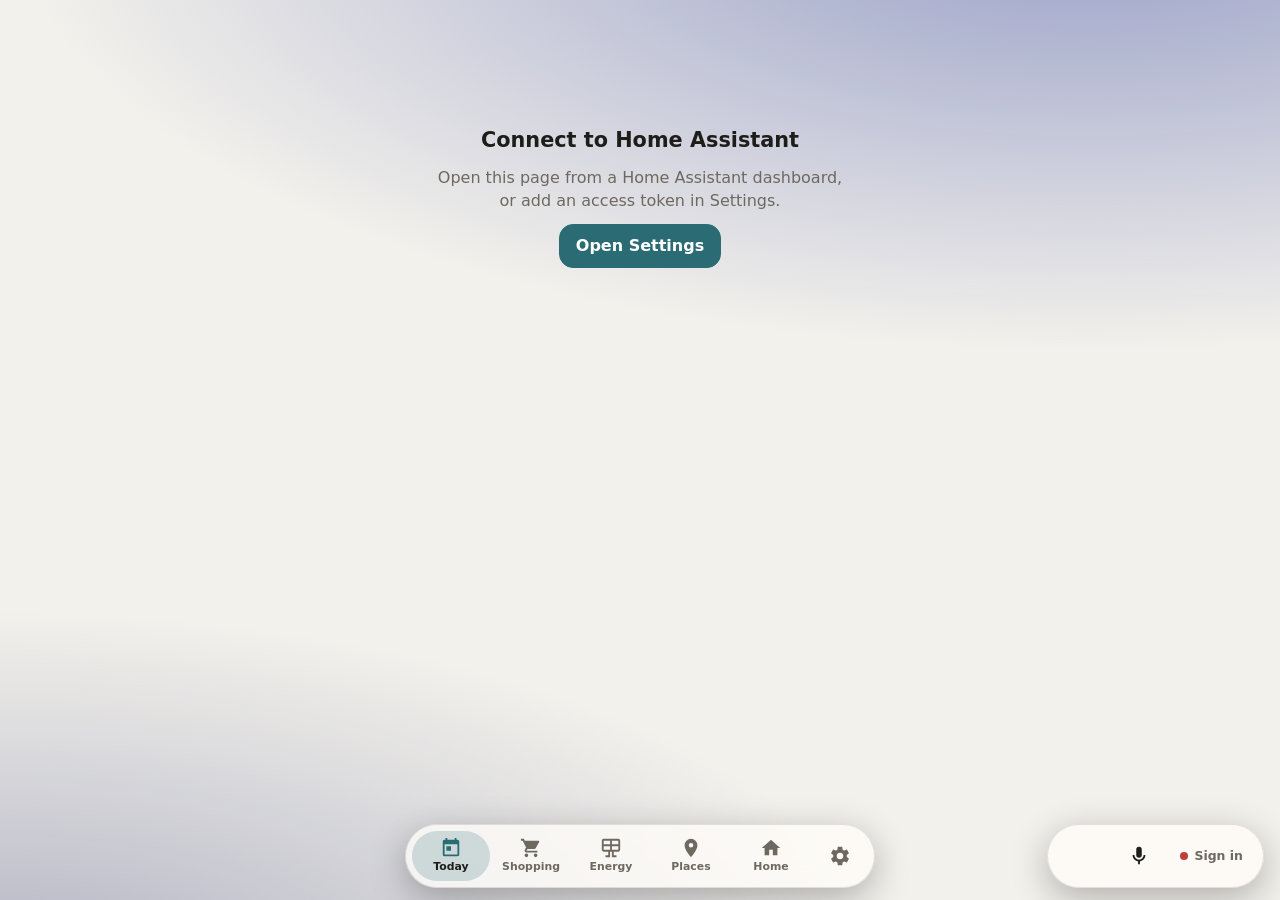
==== commit 519081a9: "Build dashboard from 4b6f1ff" ====
--- a/index.html
+++ b/index.html
@@ -345,11 +345,10 @@
 
 .v-today { display: grid; gap: var(--gap); }
 .v-today .col { display: contents; }
-/* Phone order: the day, right now, modes, energy, calendar, shopping, notifications, people, news. */
+/* Phone order: the day, right now, modes, energy, calendar, notifications, people, news. */
 .hero { order: 1; }
 .energy-mini { order: 2; }
 .agenda-card { order: 3; }
-.shop-card { order: 4; }
 .notes-card { order: 5; }
 .people-mini { order: 6; }
 .news-card { order: 7; }
@@ -382,6 +381,9 @@
 .music-vol { margin: 6px 0 10px; }
 .music-speakers { margin: 4px 0 10px; }
 .music-speakers .chip { cursor: pointer; }
+.music-phones { margin: 8px 0 0; align-items: center; }
+.music-phones > .muted { font-size: .85em; margin-right: 2px; }
+.music-phones .chip { cursor: pointer; }
 .music-lists { display: flex; gap: 10px; overflow-x: auto; margin: 2px -4px 0; padding: 2px 4px 6px; scrollbar-width: none; -webkit-overflow-scrolling: touch; }
 .music-lists::-webkit-scrollbar { display: none; }
 .music-list { flex: none; display: grid; gap: 6px; width: 92px; padding: 0; border: 0; background: none; color: var(--text); text-align: left; cursor: pointer; }
@@ -548,53 +550,85 @@
 .glance-item.tone-ok .icon { color: var(--positive); }
 .glance-act { border: 0; border-left: 1px solid var(--border); padding: 0 12px; background: none; color: var(--primary); font-weight: 700; font-size: 0.85rem; }
 
-/* Shopping list: tap an item to tick it off. */
-.shop { display: flex; flex-wrap: wrap; gap: 6px; margin: 0 0 10px; padding: 0; list-style: none; }
-.shop-item {
-  display: inline-flex;
+/* Shopping page: big rows to tap off at a glance; ticked things wait on the side until cleared. */
+.v-shop { display: grid; gap: var(--gap); align-items: start; }
+.shop-side { display: grid; gap: var(--gap); }
+.shop-list { display: grid; gap: 8px; margin: 14px 0 0; padding: 0; list-style: none; }
+.shop-row {
+  display: flex;
   align-items: center;
-  gap: 6px;
-  min-height: 40px;
-  padding: 6px 12px 6px 6px;
+  gap: 14px;
+  width: 100%;
+  min-height: 58px;
+  padding: 10px 16px 10px 12px;
   border: 1px solid var(--border);
-  border-radius: 999px;
+  border-radius: 16px;
   background: var(--surface-2);
   color: var(--text);
   font: inherit;
+  font-size: 1.12rem;
   font-weight: 600;
   text-align: left;
 }
-.shop-item .tick {
+.shop-name { min-width: 0; overflow-wrap: anywhere; }
+.shop-name small { display: block; color: var(--muted); font-size: 0.8rem; font-weight: 500; }
+.shop-row .tick {
   display: grid;
   place-items: center;
-  width: 26px;
-  height: 26px;
+  flex: none;
+  width: 32px;
+  height: 32px;
   border-radius: 50%;
   border: 2px solid var(--border);
   background: var(--surface);
   color: transparent;
 }
-.shop-item .tick .icon { width: 16px; height: 16px; }
-.shop li.done .shop-item { opacity: 0.5; text-decoration: line-through; }
-.shop li.done .tick { background: var(--positive); border-color: var(--positive); color: #fff; }
-@media (hover: hover) { .shop-item:hover .tick { border-color: var(--positive); color: var(--positive); } }
-.shop-add { display: flex; gap: 6px; align-items: center; }
+.shop-row .tick .icon { width: 20px; height: 20px; }
+.shop-list li.done .shop-row, .shop-list li.undone .shop-row { opacity: 0.45; }
+.shop-list li.done .tick, .shop-list.done .tick { background: var(--positive); border-color: var(--positive); color: #fff; }
+.shop-list.done .shop-row { min-height: 46px; font-size: 0.98rem; background: none; }
+.shop-list.done .shop-name { color: var(--muted); text-decoration: line-through; }
+.shop-list.done li.undone .tick { background: var(--surface); border-color: var(--border); }
+.shop-done-card .shop-list { margin-top: 4px; }
+.shop-done-card .small { margin: 10px 0 0; }
+@media (hover: hover) { .shop-row:hover .tick { border-color: var(--positive); } }
+.shop-add { display: flex; gap: 8px; align-items: center; }
 .shop-add input {
   flex: 1;
   min-width: 0;
-  min-height: 40px;
-  padding: 8px 14px;
+  min-height: 52px;
+  padding: 10px 18px;
   border: 1px solid var(--border);
   border-radius: 999px;
   background: var(--surface);
   color: var(--text);
   font: inherit;
+  font-size: 1.05rem;
 }
 .shop-add input:focus { outline: 2px solid var(--primary); outline-offset: 1px; }
-.shop-foot { display: flex; flex-wrap: wrap; align-items: center; justify-content: space-between; gap: 4px 12px; margin: 8px 0 0; font-size: 0.82rem; }
-.shop-foot span { display: inline-flex; align-items: center; gap: 4px; }
-.shop-foot .icon { width: 15px; height: 15px; }
-.shop-foot .link-btn { margin: 0; }
+.shop-add .btn { min-height: 52px; padding: 0 20px; display: inline-flex; align-items: center; gap: 6px; }
+.shop-add .btn .icon { width: 20px; height: 20px; }
+.shop-empty { display: flex; align-items: center; gap: 14px; margin-top: 18px; padding: 18px; border-radius: 16px; background: color-mix(in srgb, var(--positive) 12%, transparent); }
+.shop-empty > .icon { width: 34px; height: 34px; color: var(--positive); }
+.shop-empty p, .shop-remind p { display: grid; gap: 2px; margin: 0; }
+.shop-remind { display: flex; align-items: flex-start; gap: 12px; font-size: 0.9rem; }
+.shop-remind > .icon { color: var(--accent); }
+.nav a { position: relative; }
+.nav-badge {
+  position: absolute;
+  top: 4px;
+  left: calc(50% + 6px);
+  min-width: 18px;
+  height: 18px;
+  padding: 0 5px;
+  border-radius: 9px;
+  background: var(--accent);
+  color: #fff;
+  font-size: 0.68rem;
+  font-weight: 700;
+  line-height: 18px;
+  text-align: center;
+}
 
 .agenda-day + .agenda-day { margin-top: 14px; }
 .agenda-day h3 { font-size: 0.95rem; margin-bottom: 6px; }
@@ -688,6 +722,13 @@
 /* ---------- Energy ---------- */
 
 .v-energy { display: grid; gap: var(--gap); }
+.v-energy .col, .places-side { display: grid; gap: var(--gap); align-content: start; min-width: 0; }
+.title-link { margin-left: auto; padding: 4px 2px; border: 0; background: none; color: var(--primary); font: inherit; font-size: 0.82rem; font-weight: 600; letter-spacing: 0; text-transform: none; cursor: pointer; }
+.title-chips { display: flex; gap: 6px; margin-left: auto; }
+.title-chips .chip { padding: 4px 10px; font-size: 0.78rem; letter-spacing: 0; text-transform: none; cursor: pointer; }
+.grid-pill { display: inline-flex; align-items: center; gap: 8px; margin: 0 0 8px; padding: 5px 12px; border-radius: 999px; font-weight: 600; font-size: 0.84rem; background: color-mix(in srgb, var(--positive) 16%, transparent); color: var(--positive); }
+.grid-pill i { width: 8px; height: 8px; border-radius: 50%; background: currentColor; }
+.grid-pill.off { background: color-mix(in srgb, var(--warning) 18%, transparent); color: var(--warning); }
 .bat { display: flex; align-items: center; gap: 18px; }
 .bat-gauge {
   position: relative;
@@ -849,6 +890,19 @@
 
 .v-places { display: grid; gap: var(--gap); }
 .map-card { padding: 0; overflow: hidden; }
+.garage-card { display: grid; gap: 10px; }
+.garage-row { display: flex; align-items: center; gap: 12px; }
+.garage-ic { display: grid; place-items: center; width: 42px; height: 42px; border-radius: 12px; background: var(--surface-2); flex: none; }
+.garage-row.open .garage-ic { color: var(--warning); background: color-mix(in srgb, var(--warning) 14%, transparent); }
+.garage-text { flex: 1; display: grid; gap: 2px; min-width: 0; }
+.garage-text small { font-size: 0.8rem; }
+.garage-go { margin: 0; padding: 10px 18px; border-radius: 999px; }
+.moves { display: grid; gap: 10px; margin: 0; padding: 0; list-style: none; }
+.moves li { display: flex; align-items: center; gap: 10px; font-size: 0.92rem; }
+.moves li > span:last-child { display: grid; gap: 1px; }
+.moves b { font-weight: 600; }
+.moves small { font-size: 0.78rem; }
+.pavatar.sm { width: 28px; height: 28px; font-size: 0.7rem; flex: none; }
 .pmap-slot.big .pmap { height: 56dvh; }
 .people-list { display: grid; gap: 8px; margin: 0; padding: 0; list-style: none; }
 .person-card {
@@ -873,6 +927,16 @@
 /* ---------- Home: plan, rooms, devices ---------- */
 
 .v-home { display: grid; gap: var(--gap); }
+.quick-row { display: flex; gap: 10px; overflow-x: auto; scrollbar-width: none; margin: 0 -2px; padding: 2px; }
+.quick-row::-webkit-scrollbar { display: none; }
+.qchip { flex: none; display: flex; align-items: center; gap: 10px; padding: 10px 12px 10px 14px; border: 1px solid var(--border); border-radius: 16px; background: var(--surface); }
+.qchip > .icon { width: 22px; height: 22px; color: var(--muted); }
+.qchip-text { display: grid; gap: 1px; max-width: 180px; }
+.qchip-text b { font-size: 0.92rem; }
+.qchip-text small { font-size: 0.78rem; color: var(--muted); overflow: hidden; white-space: nowrap; text-overflow: ellipsis; }
+.qchip.warn { border-color: color-mix(in srgb, var(--warning) 50%, transparent); background: color-mix(in srgb, var(--warning) 10%, var(--surface)); }
+.qchip.warn > .icon { color: var(--warning); }
+.qchip-btn { margin-left: 4px; padding: 7px 13px; border: 0; border-radius: 999px; background: var(--surface-2); color: var(--primary); font: inherit; font-weight: 700; font-size: 0.84rem; cursor: pointer; }
 .home-plan { display: grid; gap: var(--gap); min-width: 0; }
 .rooms { display: grid; grid-template-columns: repeat(auto-fill, minmax(200px, 1fr)); gap: 8px; margin: 0; padding: 0; list-style: none; }
 .room { display: flex; align-items: center; gap: 6px; padding: 4px 6px 4px 4px; border-radius: 16px; background: var(--surface-2); }
@@ -1080,23 +1144,31 @@
   .v-today .mode-text small, .v-today .mode-name { display: none; }
   .v-today .mode-short { display: inline; white-space: nowrap; }
   .v-today .col > * { order: 0; }
-  .v-today .shop-foot > span { display: none; }
-  .v-today .shop-foot:not(:has(button)) { display: none; }
   .v-today .glance { grid-template-columns: 1fr; }
   .v-today .glance-item small { display: inline; margin-left: 6px; }
   .v-today .glance-item > button > span { overflow: hidden; white-space: nowrap; text-overflow: ellipsis; }
 
-  .v-energy { grid-template-columns: minmax(0, 1fr) minmax(0, 1fr); align-items: start; }
-  .today-energy, .month-energy, .charts-card { grid-column: 1 / -1; }
-
-  .v-places { grid-template-columns: minmax(0, 1.7fr) minmax(260px, 1fr); align-items: start; }
+  /* Energy: battery and the live flow on the left; today, the month and one 24-hour chart on the right. */
+  .v-energy { grid-template-columns: minmax(0, 1fr) minmax(0, 1.15fr); align-items: start; }
+
+  /* Shopping: the list on the left in two columns of rows; ticked things and the shops reminder on the right. */
+  .v-shop { grid-template-columns: minmax(0, 1.9fr) minmax(260px, 1fr); }
+  .v-shop .shop-main .shop-list { grid-template-columns: repeat(auto-fill, minmax(240px, 1fr)); }
+
+  .v-places { grid-template-columns: minmax(0, 1.5fr) minmax(280px, 1fr); align-items: start; }
   .pmap-slot.big .pmap { height: calc(100dvh - 72px - var(--dock-space)); min-height: 360px; }
-  .people-card { position: sticky; top: 72px; }
+  .places-side { position: sticky; top: 72px; max-height: calc(100dvh - 72px - var(--dock-space)); overflow-y: auto; scrollbar-width: none; }
+
+  .v-home .quick-row { grid-column: 1 / -1; }
 }
 
 @media (min-width: 1000px) {
   .v-home { grid-template-columns: minmax(0, 1.6fr) minmax(300px, 1fr); align-items: start; }
   .v-home .home-plan { grid-row: span 2; }
+  .v-home .home-plan .cams { grid-template-columns: repeat(4, minmax(0, 1fr)); gap: 8px; }
+  .today-energy .tiles { grid-template-columns: repeat(3, minmax(0, 1fr)); }
+  .v-home .quick-row .qchip { flex: 1 1 0; min-width: 0; }
+  .v-home .quick-row .qchip-text { min-width: 0; max-width: none; flex: 1; }
   .v-home .rooms { grid-template-columns: 1fr; }
   .v-home:not(:has(.plan-card)) { grid-template-columns: 1fr; }
   .v-home:not(:has(.plan-card)) .rooms { grid-template-columns: repeat(auto-fill, minmax(220px, 1fr)); }
@@ -1104,12 +1176,6 @@
 
 @media (min-width: 1000px) {
   .nav { left: 50%; transform: translateX(-50%); }
-}
-@media (min-width: 1200px) {
-  .v-energy { grid-template-columns: minmax(0, 0.9fr) minmax(0, 1fr) minmax(0, 1.2fr); }
-  .today-energy { grid-column: 3; grid-row: 1; }
-  .month-energy { grid-column: 1; }
-  .charts-card, .month-energy + .charts-card { grid-column: 2 / -1; }
 }
 @media (min-width: 1400px) {
   .view { max-width: 1680px; margin: 0 auto; }
@@ -1123,6 +1189,7 @@
   .card { padding: 14px; }
   .card-title { margin-bottom: 8px; }
   .pmap-slot.mini .pmap { height: 150px; }
+  .v-energy .flow { zoom: 0.8; }
 }
 @media (min-width: 700px) and (max-height: 640px) {
   .hero-time { font-size: 3.2rem; }
@@ -1794,6 +1861,14 @@
 .hchart-loading { place-items: center; min-height: 120px; }
 .htimeline { position: relative; height: 28px; border-radius: 8px; background: var(--surface-2); overflow: hidden; }
 .htimeline span { position: absolute; top: 0; bottom: 0; background: var(--accent); }
+
+/* Settings → Family cars */
+.car-add { display: grid; grid-template-columns: repeat(auto-fit, minmax(150px, 1fr)); gap: 10px; align-items: end; margin-top: 12px; }
+.car-add label { display: grid; gap: 4px; font-weight: 600; font-size: 0.9rem; }
+.car-add input, .car-add select { min-height: 42px; padding: 8px 12px; border: 1px solid var(--border); border-radius: var(--radius-sm); background: var(--surface-2); color: var(--text); font: inherit; width: 100%; }
+.car-add input[name="plate"] { text-transform: uppercase; letter-spacing: 0.06em; }
+.car-add [hidden] { display: none; }
+.car-add input::placeholder { text-transform: none; letter-spacing: normal; }
 
 /* Live sky background, the wall clock screen, dimming and the full screen button. */
 
@@ -1908,6 +1983,7 @@
   binary_sensor: 'M10,0.2C9,0.2 8.2,1 8.2,2C8.2,3 9,3.8 10,3.8C11,3.8 11.8,3 11.8,2C11.8,1 11,0.2 10,0.2M15.67,1A7.33,7.33 0 0,0 23,8.33V7A6,6 0 0,1 17,1H15.67M18.33,1C18.33,3.58 20.42,5.67 23,5.67V4.33C21.16,4.33 19.67,2.84 19.67,1H18.33M21,1A2,2 0 0,0 23,3V1H21M7.92,4.03C7.75,4.03 7.58,4.06 7.42,4.11L2,5.8V11H3.8V7.33L5.91,6.67L2,22H3.8L6.67,13.89L9,17V22H10.8V15.59L8.31,11.05L9.04,8.18L10.12,10H15V8.2H11.38L9.38,4.87C9.08,4.37 8.54,4.03 7.92,4.03Z',
   blindOpen: 'M3 4H21V8H19V20H17V8H7V20H5V8H3V4M8 9H16V11H8V9Z',
   garage: 'M22,9V20H20V11H4V20H2V9L12,5L22,9M19,12H5V14H19V12M19,18H5V20H19V18M19,15H5V17H19V15Z',
+  car: 'M5,11L6.5,6.5H17.5L19,11M17.5,16A1.5,1.5 0 0,1 16,14.5A1.5,1.5 0 0,1 17.5,13A1.5,1.5 0 0,1 19,14.5A1.5,1.5 0 0,1 17.5,16M6.5,16A1.5,1.5 0 0,1 5,14.5A1.5,1.5 0 0,1 6.5,13A1.5,1.5 0 0,1 8,14.5A1.5,1.5 0 0,1 6.5,16M18.92,6C18.72,5.42 18.16,5 17.5,5H6.5C5.84,5 5.28,5.42 5.08,6L3,12V20A1,1 0 0,0 4,21H5A1,1 0 0,0 6,20V19H18V20A1,1 0 0,0 19,21H20A1,1 0 0,0 21,20V12L18.92,6Z',
   garageOpen: 'M22,9V20H20V11H4V20H2V9L12,5L22,9M19,12H5V14H19V12Z',
   arrowUp: 'M13,20H11V8L5.5,13.5L4.08,12.08L12,4.16L19.92,12.08L18.5,13.5L13,8V20Z',
   arrowDown: 'M11,4H13V16L18.5,10.5L19.92,11.92L12,19.84L4.08,11.92L5.5,10.5L11,16V4Z',
@@ -2000,6 +2076,7 @@
   wxHail: 'M6,14A1,1 0 0,1 7,15A1,1 0 0,1 6,16A5,5 0 0,1 1,11A5,5 0 0,1 6,6C7,3.65 9.3,2 12,2C15.43,2 18.24,4.66 18.5,8.03L19,8A4,4 0 0,1 23,12A4,4 0 0,1 19,16H18A1,1 0 0,1 17,15A1,1 0 0,1 18,14H19A2,2 0 0,0 21,12A2,2 0 0,0 19,10H17V9A5,5 0 0,0 12,4C9.5,4 7.45,5.82 7.06,8.19C6.73,8.07 6.37,8 6,8A3,3 0 0,0 3,11A3,3 0 0,0 6,14M10,18A2,2 0 0,1 12,20A2,2 0 0,1 10,22A2,2 0 0,1 8,20A2,2 0 0,1 10,18M14.5,16A1.5,1.5 0 0,1 16,17.5A1.5,1.5 0 0,1 14.5,19A1.5,1.5 0 0,1 13,17.5A1.5,1.5 0 0,1 14.5,16M10.5,12A1.5,1.5 0 0,1 12,13.5A1.5,1.5 0 0,1 10.5,15A1.5,1.5 0 0,1 9,13.5A1.5,1.5 0 0,1 10.5,12Z',
   music: 'M21,3V15.5A3.5,3.5 0 0,1 17.5,19A3.5,3.5 0 0,1 14,15.5A3.5,3.5 0 0,1 17.5,12C18.04,12 18.55,12.12 19,12.34V6.47L9,8.6V17.5A3.5,3.5 0 0,1 5.5,21A3.5,3.5 0 0,1 2,17.5A3.5,3.5 0 0,1 5.5,14C6.04,14 6.55,14.12 7,14.34V6L21,3Z',
   speaker: 'M12,12A3,3 0 0,0 9,15A3,3 0 0,0 12,18A3,3 0 0,0 15,15A3,3 0 0,0 12,12M12,20A5,5 0 0,1 7,15A5,5 0 0,1 12,10A5,5 0 0,1 17,15A5,5 0 0,1 12,20M12,4A2,2 0 0,1 14,6A2,2 0 0,1 12,8C10.89,8 10,7.1 10,6C10,4.89 10.89,4 12,4M17,2H7C5.89,2 5,2.89 5,4V20A2,2 0 0,0 7,22H17A2,2 0 0,0 19,20V4C19,2.89 18.1,2 17,2Z',
+  phone: 'M17,19H7V5H17M17,1H7C5.89,1 5,1.89 5,3V21A2,2 0 0,0 7,23H17A2,2 0 0,0 19,21V3C19,1.89 18.1,1 17,1Z',
   tablet: 'M19,18H5V6H19M21,4H3C1.89,4 1,4.89 1,6V18A2,2 0 0,0 3,20H21A2,2 0 0,0 23,18V6C23,4.89 22.1,4 21,4Z',
   tv: 'M21,17H3V5H21M21,3H3A2,2 0 0,0 1,5V17A2,2 0 0,0 3,19H8V21H16V19H21A2,2 0 0,0 23,17V5A2,2 0 0,0 21,3Z',
   suitcase: 'M17,6H15V3A1,1 0 0,0 14,2H10A1,1 0 0,0 9,3V6H7A2,2 0 0,0 5,8V19A2,2 0 0,0 7,21A1,1 0 0,0 8,22A1,1 0 0,0 9,21H15A1,1 0 0,0 16,22A1,1 0 0,0 17,21A2,2 0 0,0 19,19V8A2,2 0 0,0 17,6M10.5,3.5H13.5V6H10.5V3.5M9,18H7.5V9H9V18M12.75,18H11.25V9H12.75V18M16.5,18H15V9H16.5V18Z',
@@ -2834,7 +2911,14 @@
         platform: e.pl || '',
       });
     }
-    return { areas: areas || [], entityInfo };
+    // Android phones with the Home Assistant app: it can open apps on them (e.g. Spotify from the Music card).
+    // Their notify action is named after the device's original name: "Azelia's Phone" -> mobile_app_azelia_s_phone.
+    const slug = (t) => String(t).normalize('NFKD').replace(/[\u0300-\u036f]/g, '').toLowerCase().replace(/[^a-z0-9]+/g, '_').replace(/^_+|_+$/g, '');
+    const phones = (devices || [])
+      .filter((d) => (d.identifiers || []).some((i) => i[0] === 'mobile_app') && !/apple/i.test(d.manufacturer || '')
+        && !/\btv\b|streamer|television/i.test(`${d.model || ''} ${d.name || ''} ${d.name_by_user || ''}`))
+      .map((d) => ({ name: d.name_by_user || d.name, service: `mobile_app_${slug(d.name)}` }));
+    return { areas: areas || [], entityInfo, phones };
   }
 
   _startPing() {
@@ -5375,7 +5459,7 @@
 
 const ENERGY_MATCH = {
   solar: { test: /\b(pv|solar|photovoltaic)\b/, skip: /string|mppt|daily|today|total|month|annual|year|lifetime|third.?party|rated|max/ },
-  grid: { test: /\bgrid\b/, skip: /phase|frequency|voltage|current|reactive|limit|max|rated|daily|today|total/ },
+  grid: { test: /\bgrid\b/, skip: /import|export|phase|frequency|voltage|current|reactive|limit|max|rated|daily|today|total/ },
   battery: { test: /\b(battery|bat|ess)\b/, skip: /available|max|rated|limit|capacity|daily|today|total|evdc|dc.?charger/ },
   home: { test: /\b(load|consumption|consumed|house|home)\b/, skip: /daily|today|total|month|annual|limit/ },
 };
@@ -8499,6 +8583,39 @@
   return binCap(n.length > 1 ? `${n.slice(0, -1).join(', ')} and ${n[n.length - 1]}` : n[0]);
 }
 
+// ---- cars.js ----
+// Family cars: the number plates that homeassistant/car_arrivals.yaml announces as "<owner> is home".
+// They're kept in Home Assistant (input_text.family_cars) so every screen and the automation share them.
+// The text is "PLATE=owner;PLATE=owner", where owner is a person entity (person.andy) or a plain name.
+
+const CARS_ENTITY = 'input_text.family_cars';
+const CARS_MAX = 255; // input_text's limit
+
+/** "abc 123" → "ABC123": what's stored and compared. */
+const cleanPlate = (p) => String(p || '').toUpperCase().replace(/[^A-Z0-9]/g, '');
+const cleanOwner = (o) => String(o || '').replace(/[=;]/g, ' ').trim();
+
+/** The cars in the helper's text, as [{ plate, owner }]. */
+function parseCars(text) {
+  return String(text || '').split(';').map((part) => {
+    const i = part.indexOf('=');
+    return i < 0 ? null : { plate: cleanPlate(part.slice(0, i)), owner: cleanOwner(part.slice(i + 1)) };
+  }).filter((c) => c && c.plate && c.owner);
+}
+
+const serializeCars = (cars) => cars.map((c) => `${cleanPlate(c.plate)}=${cleanOwner(c.owner)}`).join(';');
+
+/** The list with `car` added, replacing any car with the same plate; or an error message. */
+function addCar(cars, car) {
+  const plate = cleanPlate(car.plate);
+  const owner = cleanOwner(car.owner);
+  if (plate.length < 2) return { error: 'Type the number plate first' };
+  if (!owner) return { error: 'Pick whose car it is' };
+  const list = [...cars.filter((c) => c.plate !== plate), { plate, owner }];
+  if (serializeCars(list).length > CARS_MAX) return { error: 'That’s as many cars as Home Assistant can hold' };
+  return { cars: list };
+}
+
 // ---- music.js ----
 // Music on Today: Spotify (or anything Home Assistant can play) on the house's speakers and on this
 // screen itself.
@@ -8529,12 +8646,32 @@
   const pf = (s) => platform(s.entity_id);
   // Music Assistant's players are listed whether or not they're exposed to Assist: they're the speakers.
   const mass = all.filter((s) => isMassPlayer(s, pf(s)) && !isUnavailable(s));
-  if (mass.length) return { kind: 'mass', speakers: mass, account: null };
+  if (mass.length) return { kind: 'mass', speakers: dedupeSpeakers(mass), account: null };
   const account = all.find((s) => isSpotifyAccount(s, pf(s)) && s.state !== 'unavailable') || null;
   if (account) return { kind: 'spotify', speakers: [], account };
   const speakers = all.filter((s) => !isUnavailable(s) && ok(s.entity_id)
     && (mpHas(s, MF.PAUSE) || mpHas(s, MF.PLAY) || mpHas(s, MF.VOLUME_SET)) && !NOT_A_SPEAKER.test(nameOf(s)));
   return { kind: 'plain', speakers, account: null };
+}
+
+// Music Assistant's own players carry mass_player_type. Its "Home Assistant MediaPlayers" provider can
+// add a second copy of the same speaker (wrapping Home Assistant's Google Cast entity) that has none,
+// and that copy can't browse the library, so keep one chip per speaker name: the native one.
+const isNativeMass = (s) => s.attributes?.mass_player_type != null;
+function dedupeSpeakers(list) {
+  const byName = new Map();
+  for (const s of list) {
+    const k = nameOf(s).trim().toLowerCase();
+    const had = byName.get(k);
+    if (!had || (!isNativeMass(had) && isNativeMass(s))) byName.set(k, s);
+  }
+  return list.filter((s) => byName.get(nameOf(s).trim().toLowerCase()) === s);
+}
+
+/** The player to read Music Assistant's library from: a native one, since they all share it. */
+function musicLibraryPlayer(players, main) {
+  if (players.kind !== 'mass') return main;
+  return (main && isNativeMass(main) ? main : players.speakers.find(isNativeMass)) || main;
 }
 
 /** Which player the card shows: Spotify's account, else the one picked here, else whatever is playing. */
@@ -8570,17 +8707,18 @@
 
 /**
  * The card. opts: lists (playlists [{ title, thumb, id, type }] or null), art(url) for a full address,
- * here ({ on, entity, needsTap, status, pin }) for this screen's own player.
+ * here ({ on, entity, needsTap, status, pin }) for this screen's own player, phones ([{ name, service }])
+ * to open the Spotify app on.
  */
-function musicCardHtml(players, main, { lists = null, art = (u) => u, here = null, hereLabel = 'This screen' } = {}) {
+function musicCardHtml(players, main, { lists = null, art = (u) => u, here = null, hereLabel = 'This screen', phones = [] } = {}) {
   const hereOn = here?.on;
-  if (!main && !hereOn) return '';
+  if (!main && !hereOn && !phones.length) return '';
   const { kind } = players;
   const a = main?.attributes || {};
   const live = main && ['playing', 'paused', 'buffering'].includes(main.state) && a.media_title;
   const playing = main && (main.state === 'playing' || main.state === 'buffering');
   const isHere = main && here?.entity && main.entity_id === here.entity.entity_id;
-  const where = !main ? hereLabel : kind === 'spotify' ? a.source || '' : isHere ? hereLabel : nameOf(main);
+  const where = !main ? (hereOn ? hereLabel : '') : kind === 'spotify' ? a.source || '' : isHere ? hereLabel : nameOf(main);
   const pic = live && (a.entity_picture_local || a.entity_picture);
   const sub = [a.media_artist || a.media_album_artist || (a.app_name && a.app_name !== a.media_title ? a.app_name : ''), a.media_album_name]
     .filter(Boolean).join(' · ');
@@ -8627,6 +8765,12 @@
     else if (here.status === 'waiting') hereNote = `<p class="music-here-note">${icon('tablet')}<span>In Music Assistant, open <b>Settings → Players</b> and add <b>${esc(here.name)}</b> (Connect unpaired).</span></p>`;
     else if (here.needsTap) hereNote = `<button type="button" class="btn primary music-here-tap" data-music-unlock>${icon('volumeHigh')}<span>Tap to play on ${esc(hereLabel.replace(/^This/, 'this'))}</span></button>`;
   }
+
+  // Open the Spotify app on a phone (the Home Assistant app on Android can launch apps).
+  const phonesHtml = phones.length
+    ? `<div class="chips music-phones" aria-label="Open Spotify on a phone"><span class="muted">Open Spotify on</span>${phones.map((ph) =>
+      `<button type="button" class="chip" data-spotify-phone="${esc(ph.service)}">${icon('phone')}${esc(ph.name)}</button>`).join('')}</div>`
+    : '';
 
   const hint = kind === 'plain' && !live
     ? '<p class="muted quiet music-hint">Add Music Assistant to Home Assistant to play Spotify playlists here and on your speakers.</p>' : '';
@@ -8646,6 +8790,7 @@
     ${vol}
     ${chips ? `<div class="chips music-speakers" aria-label="Speakers">${chips}</div>` : ''}
     ${listsHtml}
+    ${phonesHtml}
     ${hint}
   </section>`;
 }
@@ -8657,7 +8802,9 @@
   const kids = root?.children || [];
   const folder = kids.find((c) => c.can_expand && /playlist/i.test(`${c.title} ${c.media_content_id} ${c.media_content_type}`));
   const page = folder ? await browse({ media_content_id: folder.media_content_id, media_content_type: folder.media_content_type }) : root;
-  return (page?.children || []).filter((c) => c.can_play).slice(0, limit)
+  // Spotify's Liked Songs first: it's the one people reach for.
+  const liked = (c) => (/^liked songs\b/i.test(c.title || '') ? 0 : 1);
+  return (page?.children || []).filter((c) => c.can_play).sort((x, y) => liked(x) - liked(y)).slice(0, limit)
     .map((c) => ({ title: c.title, thumb: c.thumbnail || '', id: c.media_content_id, type: c.media_content_type }));
 }
 
@@ -8820,7 +8967,7 @@
 // Settings also sets up the floor plan, wall mode, the live sky and installing as an app.
 
 
-const DASH_BUILD = '16 Nov 2026, 11:10 (ff01dd4)';
+const DASH_BUILD = '18 Nov 2026, 13:57 (4b6f1ff)';
 const $ = (sel, root = document) => root.querySelector(sel);
 
 // ---------- state ----------
@@ -8857,6 +9004,7 @@
   musicServer: '',       // Music Assistant's player address; empty = this Home Assistant's host, port 8927
   musicPlayer: '',       // the speaker this screen's card controls; empty = whatever is playing
   musicHidden: {},       // media_player ids left off the card
+  musicPhones: true,     // "Open Spotify on" buttons for the family's Android phones
   peopleMap: true,       // the Places page and the map on Today
   showHidden: false,     // hidden and diagnostic entities
   showUnavailable: false,
@@ -8914,6 +9062,8 @@
   dragging: false,
   refreshTimer: 0,
   lastRender: 0,
+  energyChart: 'solar',    // the one 24-hour chart shown on Energy: solar | grid | soc
+  energyMonth: false,      // "This month" opened on Energy
 };
 
 // ---------- helpers ----------
@@ -8982,6 +9132,7 @@
 
 const VIEWS_META = {
   today: { title: 'Today', icon: 'today' },
+  shopping: { title: 'Shopping', icon: 'cart' },
   energy: { title: 'Energy', icon: 'solar' },
   places: { title: 'Places', icon: 'mapMarker' },
   home: { title: 'Home', icon: 'home' },
@@ -8996,6 +9147,7 @@
 function viewOn(v) {
   if (v === 'energy') return store.prefs.energyTab;
   if (v === 'places') return store.prefs.peopleMap;
+  if (v === 'shopping') return store.prefs.shopping && (!store.states.size || !!shopListId());
   return true;
 }
 
@@ -9007,7 +9159,13 @@
 
 function renderNav() {
   $('#nav').innerHTML = `<span class="brand" aria-hidden="true">${icon('home')}</span>${Object.entries(VIEWS_META).filter(([v]) => viewOn(v)).map(([v, m]) => `
-    <a href="#/${v}" data-view="${v}" class="nav-${v}"${ui.view === v ? ' aria-current="page"' : ''}>${icon(m.icon)}<span>${m.title}</span></a>`).join('')}`;
+    <a href="#/${v}" data-view="${v}" class="nav-${v}"${ui.view === v ? ' aria-current="page"' : ''}>${icon(m.icon)}${v === 'shopping' ? shopBadge() : ''}<span>${m.title}</span></a>`).join('')}`;
+}
+
+/** How many things are still to buy, from the list's own state (no need to follow the items for this). */
+function shopBadge() {
+  const n = Number(store.states.get(shopListId())?.state);
+  return n > 0 ? `<b class="nav-badge">${n > 99 ? '99+' : n}</b>` : '';
 }
 
 function renderStatus() {
@@ -9952,21 +10110,33 @@
   return [...store.states.values()].find((s) => domainOf(s.entity_id) === 'automation' && s.attributes?.id === SHOP_AUTOMATION) || null;
 }
 
-function shopCardHtml() {
+/** The Shopping page: a big list to read from across the room, ticked things kept aside until cleared. */
+function shopViewHtml() {
   watchShopList();
-  if (!shop.id) return '';
+  if (!shop.id) return emptyHtml('No shopping list yet', 'Add the Shopping list integration in Home Assistant, or pick a to-do list in Settings.', '<a class="btn" href="#/settings">Settings</a>');
   const all = shop.items || [];
   const open = all.filter((i) => i.status !== 'completed');
-  const done = all.length - open.length;
+  const done = all.filter((i) => i.status === 'completed');
   const auto = shopAutomation();
-  return `<section class="card shop-card">
-    <h2 class="card-title">${icon('cart')}${esc(nameOf(store.states.get(shop.id)))}${open.length ? `<span class="count">${open.length}</span>` : ''}</h2>
-    ${shop.items === null ? '<p class="muted quiet">Loading…</p>'
-      : open.length ? `<ul class="shop">${open.map((i) => `<li><button type="button" class="shop-item" data-shop-done="${esc(i.uid)}" aria-label="Tick off ${esc(i.summary)}"><span class="tick">${icon('check')}</span><span>${esc(i.summary)}</span></button></li>`).join('')}</ul>`
-      : '<p class="muted quiet">Nothing to buy.</p>'}
-    <form class="shop-add" data-shop-add><input type="text" name="item" placeholder="Add an item" autocomplete="off" enterkeyhint="done" aria-label="Add an item"><button class="icon-btn" aria-label="Add">${icon('plus')}</button></form>
-    ${done || auto ? `<p class="shop-foot muted">${auto?.state === 'on' ? `<span>${icon('mapMarker')}Sent to your phone at the shops</span>` : ''}${done ? `<button type="button" class="link-btn" data-shop-clear>Clear ${done} ticked</button>` : ''}</p>` : ''}
-  </section>`;
+  const add = '<form class="shop-add big" data-shop-add><input type="text" name="item" placeholder="Add something to buy" autocomplete="off" enterkeyhint="done" aria-label="Add an item"><button class="btn" aria-label="Add">' + icon('plus') + '<span>Add</span></button></form>';
+  return `<div class="v-shop">
+    <section class="card shop-main">
+      <h2 class="card-title">${icon('cart')}To buy${open.length ? `<span class="count">${open.length}</span>` : ''}</h2>
+      ${add}
+      ${shop.items === null ? '<p class="muted quiet">Loading…</p>'
+        : open.length ? `<ul class="shop-list">${open.map((i) => `<li><button type="button" class="shop-row" data-shop-done="${esc(i.uid)}" aria-label="Tick off ${esc(i.summary)}"><span class="tick">${icon('check')}</span><span class="shop-name">${esc(i.summary)}${i.description ? `<small>${esc(i.description)}</small>` : ''}</span></button></li>`).join('')}</ul>`
+        : `<div class="shop-empty">${icon('check')}<p><b>All done</b><span class="muted">Nothing left to buy.</span></p></div>`}
+    </section>
+    <div class="shop-side">
+      <section class="card shop-done-card">
+        <h2 class="card-title">${icon('check')}Ticked off${done.length ? `<span class="count">${done.length}</span>` : ''}${done.length ? '<button type="button" class="title-link" data-shop-clear>Clear all</button>' : ''}</h2>
+        ${done.length ? `<ul class="shop-list done">${done.map((i) => `<li><button type="button" class="shop-row" data-shop-undo="${esc(i.uid)}" aria-label="Put ${esc(i.summary)} back on the list"><span class="tick">${icon('check')}</span><span class="shop-name">${esc(i.summary)}</span></button></li>`).join('')}</ul>
+          <p class="muted small">Tap one to put it back on the list.</p>`
+          : '<p class="muted quiet">Things you tick off wait here until you clear them.</p>'}
+      </section>
+      ${auto ? `<section class="card shop-remind">${icon('mapMarker')}<p><b>${auto.state === 'on' ? 'Reminder at the shops is on' : 'Reminder at the shops is off'}</b><span class="muted">${auto.state === 'on' ? 'Your phone gets the list when you arrive at Aldi, Coles or Woolworths.' : 'Turn on the automation in Home Assistant to get the list at the shops.'}</span></p></section>` : ''}
+    </div>
+  </div>`;
 }
 
 // ============================================================
@@ -10076,6 +10246,15 @@
   }
   energy.loading = false;
   queueRefresh();
+}
+
+/** The inverter's on-grid / off-grid sensor (Sigenergy local Modbus: sensor.sigen_plant_grid_connection_status). */
+function gridStatus() {
+  const s = [...store.states.values()].find((x) => domainOf(x.entity_id) === 'sensor'
+    && (/grid_(connection_)?status|on_off_grid/.test(x.entity_id) || /^(on_grid|off_grid)/.test(x.state)) && !isUnavailable(x));
+  if (!s) return null;
+  const off = /off/i.test(s.state) && !/^on/i.test(s.state);
+  return { s, off, text: off ? 'Off grid · running on solar and battery' : 'On grid · power is on' };
 }
 
 function batteryAlert() {
@@ -10164,22 +10343,27 @@
   return Math.ceil(v / 10) * 10;
 }
 
-function energyChartsView(m) {
+const ENERGY_CHARTS = [['solar', 'Solar'], ['grid', 'Grid'], ['soc', 'Battery']];
+
+/** One 24-hour chart at a time, picked with the chips in the card title. */
+function energyChartsView(m, pick = ui.energyChart) {
   if (!m) return energy.error ? `<p class="muted">${esc(energy.error)}</p>` : '<div class="spinner"></div>';
+  const has = { solar: !!(m.solar || m.home), grid: !!m.grid, soc: !!m.soc };
+  if (!has[pick]) pick = ENERGY_CHARTS.map(([k]) => k).find((k) => has[k]);
   const peak = (...arrs) => Math.max(0.5, ...arrs.flat().filter((v) => v != null).map(Math.abs));
   const out = [];
-  if (m.solar || m.home) {
+  if (pick === 'solar') {
     out.push(chartHtml({ title: 'Solar and home use', m, min: 0, max: nice(peak(m.solar || [], m.home || [])),
       series: [{ values: m.solar, cls: 'solar', area: true, label: 'Solar' }, { values: m.home, cls: 'home', label: 'Home' }] }));
   }
-  if (m.grid) {
+  if (pick === 'grid') {
     const sold = m.grid.map((v) => (v == null ? null : Math.min(0, v)));
     const bought = m.grid.map((v) => (v == null ? null : Math.max(0, v)));
     const top = nice(peak(m.grid));
     out.push(chartHtml({ title: 'Grid', m, min: -top, max: top, note: 'Sold below the line',
       series: [{ values: sold, cls: 'sold', area: true, label: 'Sold' }, { values: bought, cls: 'bought', area: true, label: 'Bought' }] }));
   }
-  if (m.soc) out.push(chartHtml({ title: 'Battery level', m, min: 0, max: 100, unit: '%', series: [{ values: m.soc, cls: 'soc', area: true }] }));
+  if (pick === 'soc') out.push(chartHtml({ title: 'Battery level', m, min: 0, max: 100, unit: '%', series: [{ values: m.soc, cls: 'soc', area: true }] }));
   return out.join('');
 }
 
@@ -10223,9 +10407,132 @@
   </button></li>`;
 }
 
+/** Garage doors and gates shown on the dashboard. */
+function garageDoors() {
+  return [...store.states.values()].filter((s) => domainOf(s.entity_id) === 'cover' && listed(s.entity_id)
+    && ['garage', 'gate'].includes(s.attributes?.device_class));
+}
+
+/** "Garage Door Door 1" reads as "Garage door". */
+function garageName(g) {
+  const n = nameOf(g).replace(/(\s+(door|opener))?(\s+\d+)+$/i, '').replace(/\s+door\s+door$/i, ' door');
+  return /door|gate/i.test(n) ? n.replace(/\bDoor\b/, 'door') : `${n} door`;
+}
+
+const coverWord = (st) => ({ open: 'Open', closed: 'Closed', opening: 'Opening…', closing: 'Closing…' }[st] || st);
+
+function garageCardHtml() {
+  const doors = garageDoors();
+  if (!doors.length) return '';
+  const auto = store.states.get('input_boolean.garage_auto_open');
+  return `<section class="card garage-card">${doors.map((g) => {
+    const v = shown(g);
+    const open = v.state !== 'closed';
+    return `<div class="garage-row${open ? ' open' : ''}">
+      <span class="garage-ic">${icon(open ? 'garageOpen' : 'garage')}</span>
+      <span class="garage-text"><b>${esc(garageName(g))}</b><small class="muted">${esc(coverWord(v.state))}${g.last_changed ? ` · ${esc(relativeTime(g.last_changed))}` : ''}${auto?.state === 'on' && !open ? ' · opens when your car gets home' : ''}</small></span>
+      <button type="button" class="btn garage-go" data-quick="${open ? 'close' : 'open'}" data-ids="${esc(g.entity_id)}">${open ? 'Close' : 'Open'}</button>
+    </div>`;
+  }).join('')}</section>`;
+}
+
+// ---------- today's comings and goings, from each person's history since midnight ----------
+
+const moves = { key: '', at: 0, items: null, loading: false };
+
+async function loadMoves() {
+  const people = shownPeople().filter((p) => domainOf(p.id) === 'person');
+  const key = people.map((p) => `${p.id}:${p.state}`).join();
+  if (!store.client || moves.loading || !people.length) return;
+  if (key === moves.key && Date.now() - moves.at < 10 * 60_000) return;
+  moves.loading = true;
+  const midnight = new Date(); midnight.setHours(0, 0, 0, 0);
+  const hours = (Date.now() - midnight) / 3_600_000;
+  try {
+    const items = [];
+    await Promise.all(people.map(async (p) => {
+      const hist = await store.client.history(p.id, Math.max(hours, 0.1));
+      for (let i = 1; i < hist.length; i++) {
+        const a = hist[i - 1].s; const b = hist[i].s;
+        if (a === b || ['unknown', 'unavailable'].includes(a) || ['unknown', 'unavailable'].includes(b)) continue;
+        const zone = (z) => (z === 'home' ? 'home' : z);
+        let text;
+        if (b === 'home') text = `${p.name} got home${a !== 'not_home' ? ` from ${a}` : ''}`;
+        else if (a === 'home') text = `${p.name} left home`;
+        else if (b !== 'not_home') text = `${p.name} got to ${zone(b)}`;
+        else text = `${p.name} left ${zone(a)}`;
+        items.push({ t: hist[i].t, text, p });
+      }
+    }));
+    moves.items = items.filter((x) => x.t >= +midnight).sort((x, y) => y.t - x.t);
+    moves.key = key; moves.at = Date.now();
+  } catch { moves.items = moves.items || []; }
+  moves.loading = false;
+  queueRefresh();
+}
+
+function movesCardHtml() {
+  if (!shownPeople().some((p) => domainOf(p.id) === 'person')) return '';
+  const items = moves.items;
+  return `<section class="card moves-card">
+    <h2 class="card-title">${icon('today')}Today</h2>
+    ${!items ? '<div class="spinner"></div>' : items.length
+      ? `<ul class="moves">${items.slice(0, 8).map((x) => `<li>${avatarHtml(x.p, base(), 'pavatar sm')}<span><b>${esc(x.text)}</b><small class="muted">${esc(fmtTime(new Date(x.t)))}</small></span></li>`).join('')}</ul>`
+      : '<p class="muted">No comings or goings yet today.</p>'}
+  </section>`;
+}
+
 // ============================================================
 // Home: floor plan and rooms
 // ============================================================
+
+const DOOR_CLASSES = new Set(['door', 'garage_door', 'opening']);
+
+/** The row of quick controls across the top of Home: lights on, garage, blinds and doors. */
+function quickRowHtml() {
+  const all = [...store.states.values()].filter((s) => listed(s.entity_id)).map(shown);
+  const names = (list) => list.map((s) => nameOf(s)).slice(0, 3).join(', ') + (list.length > 3 ? ` +${list.length - 3}` : '');
+  const ids = (list) => esc(list.map((s) => s.entity_id).join(','));
+  const chip = ({ warn, ic, title, sub, btn, act, list }) => `<div class="qchip${warn ? ' warn' : ''}">
+      ${icon(ic)}<span class="qchip-text"><b>${esc(title)}</b>${sub ? `<small>${esc(sub)}</small>` : ''}</span>
+      ${btn ? `<button type="button" class="qchip-btn" data-quick="${act}" data-ids="${ids(list)}">${btn}</button>` : ''}
+    </div>`;
+  const out = [];
+  const lights = all.filter((s) => domainOf(s.entity_id) === 'light' && s.state === 'on' && !isStatusLight(s));
+  out.push(lights.length
+    ? chip({ warn: true, ic: 'light', title: plural(lights.length, 'light') + ' on', sub: names(lights), btn: 'All off', act: 'lights-off', list: lights })
+    : chip({ ic: 'light', title: 'Lights', sub: 'All off' }));
+  for (const g of all.filter((s) => domainOf(s.entity_id) === 'cover' && ['garage', 'gate'].includes(s.attributes?.device_class))) {
+    const open = g.state !== 'closed';
+    out.push(chip({ warn: open, ic: open ? 'garageOpen' : 'garage', title: garageName(g), sub: coverWord(g.state), btn: open ? 'Close' : 'Open', act: open ? 'close' : 'open', list: [g] }));
+  }
+  const blinds = all.filter((s) => domainOf(s.entity_id) === 'cover' && !isCoverDoor(s));
+  if (blinds.length) {
+    const open = blinds.filter((s) => s.state === 'open' || s.state === 'opening');
+    const dark = store.states.get('sun.sun')?.state === 'below_horizon';
+    out.push(open.length
+      ? chip({ warn: dark, ic: 'blindOpen', title: `${plural(open.length, 'blind')} open`, sub: dark ? 'after dark' : names(open), btn: 'Close', act: 'close', list: open })
+      : chip({ ic: 'blindOpen', title: 'Blinds', sub: 'All closed', btn: dark ? '' : 'Open', act: 'open', list: blinds }));
+  }
+  const doors = all.filter((s) => domainOf(s.entity_id) === 'binary_sensor' && DOOR_CLASSES.has(s.attributes?.device_class) && !APPLIANCE_WORDS.test(nameOf(s)));
+  if (doors.length) {
+    const open = doors.filter((s) => s.state === 'on');
+    out.push(open.length
+      ? chip({ warn: true, ic: 'door', title: `${plural(open.length, 'door')} open`, sub: names(open).replace(/\b(door)\s+\1\b/gi, '$1') })
+      : chip({ ic: 'door', title: 'Doors', sub: 'All shut' }));
+  }
+  return `<div class="quick-row">${out.join('')}</div>`;
+}
+
+function quickAct(kind, el) {
+  const ids = (el.dataset.ids || '').split(',').filter(Boolean);
+  if (!ids.length) return;
+  for (const id of ids) ui.pending.set(id, { 'lights-off': 'off', open: 'opening', close: 'closing' }[kind]);
+  if (kind === 'lights-off') { call('light', 'turn_off', {}, ids); toast(`Turning off ${plural(ids.length, 'light')}…`); }
+  else call('cover', kind === 'open' ? 'open_cover' : 'close_cover', {}, ids);
+  setTimeout(() => { for (const id of ids) ui.pending.delete(id); queueRefresh(); }, 8000);
+  queueRefresh();
+}
 
 async function dataGet(scope, key) {
   try { return (await store.client.send({ type: `frontend/get_${scope}_data`, key }))?.value ?? null; } catch { return undefined; }
@@ -10513,7 +10820,7 @@
   music.listsFor = key;
   music.listsAt = Date.now();
   try {
-    music.lists = await loadPlaylists(store.client, main.entity_id);
+    music.lists = await loadPlaylists(store.client, musicLibraryPlayer(players, main).entity_id);
   } catch {
     music.lists = [];
     music.listsAt = Date.now() - 25 * 60_000; // try again in 5 minutes
@@ -10530,7 +10837,8 @@
     on: true, entity: hereEntity, status: sp.status, error: sp.error, pin: sp.pin, name: sp.name || musicName(),
     needsTap: sp.status === 'ready' && sp.needsTap,
   } : null;
-  return musicCardHtml(players, main, { lists: music.lists, art: (u) => new URL(u, `${base()}/`).href, here, hereLabel: musicHereLabel() });
+  const phones = store.prefs.musicPhones === false ? [] : store.phones || [];
+  return musicCardHtml(players, main, { lists: music.lists, art: (u) => new URL(u, `${base()}/`).href, here, hereLabel: musicHereLabel(), phones });
 }
 
 /**
@@ -10594,6 +10902,7 @@
       ${p.musicHere ? `<label class="row"><span><b>Speaker name</b><small class="muted">How it shows in Music Assistant and Home Assistant</small></span><input type="text" data-pref="musicName" value="${esc(p.musicName)}" placeholder="${esc(musicName())}" autocomplete="off"></label>
         <label class="row"><span><b>Music Assistant address</b><small class="muted">Leave empty when Music Assistant runs as a Home Assistant add-on</small></span><input type="text" data-pref="musicServer" value="${esc(p.musicServer)}" placeholder="${esc(musicServerUrl('', base()))}" autocomplete="off" inputmode="url"></label>
         ${status ? `<p class="hint">${esc(status)}</p>` : ''}` : ''}
+      ${store.phones?.length ? check('musicPhones', 'Open Spotify on phones', esc(`Buttons that open the Spotify app on ${store.phones.map((x) => x.name).join(' or ')}`)) : ''}
       ${players.kind !== 'spotify' && shown.size ? `<details><summary>Speakers on the card</summary>${[...shown].map((id) => store.states.get(id)).map((s) => `<label class="row"><span><b>${esc(nameOf(s))}</b><small class="muted">${esc(s.entity_id)}</small></span><input type="checkbox" data-music-hide="${esc(s.entity_id)}"${p.musicHidden?.[s.entity_id] ? '' : ' checked'}></label>`).join('')}</details>` : ''}` : ''}
   </section>`;
 }
@@ -10610,8 +10919,13 @@
     loadEnergyHistory();
     return `<div class="v-today">
       <div class="col col-a">${heroHtml()}${energyMiniHtml()}${agendaHtml()}</div>
-      <div class="col col-b">${peopleMiniHtml()}${nowCardHtml()}${modesHtml()}<div class="music-slot"></div>${shopCardHtml()}${notesCardHtml({ limit: 3 })}${newsCardHtml()}${store.prefs.todayExtras ? extrasHtml() : ''}</div>
+      <div class="col col-b">${peopleMiniHtml()}${nowCardHtml()}${modesHtml()}<div class="music-slot"></div>${notesCardHtml({ limit: 3 })}${newsCardHtml()}${store.prefs.todayExtras ? extrasHtml() : ''}</div>
     </div>`;
+  },
+
+  shopping() {
+    if (!ready()) return notReady();
+    return shopViewHtml();
   },
 
   energy() {
@@ -10637,12 +10951,19 @@
     const lastFull = alert?.attributes?.last_triggered;
     const recap = solarRecap();
     const net = r.feedIn || r.buy ? (t.sold?.kwh || 0) * r.feedIn - (t.bought?.kwh || 0) * r.buy : null;
+    const grid = gridStatus();
+    const hasMonth = x.exportMonth != null || x.exportYear != null;
+    const m = e.m;
+    const chips = m ? ENERGY_CHARTS.filter(([k]) => (k === 'solar' ? m.solar || m.home : m[k])) : [];
+    const pick = chips.some(([k]) => k === ui.energyChart) ? ui.energyChart : chips[0]?.[0];
     return `<div class="v-energy">
+      <div class="col col-a">
       <section class="card battery-card">
         <h2 class="card-title">${icon('battery')}Battery</h2>
         <div class="bat">
           <div class="bat-gauge" style="--p:${Math.max(0, Math.min(100, f.soc ?? 0))}"><span class="bat-fill"></span><b>${f.soc != null ? Math.round(f.soc) : '–'}%</b></div>
           <div class="bat-text">
+            ${grid ? `<p class="grid-pill${grid.off ? ' off' : ''}"><i></i>${esc(grid.text)}</p>` : ''}
             <p class="bat-state">${f.charging > 0.05 ? `Charging at ${energyPower(f.charging)}` : f.discharging > 0.05 ? `Powering the house at ${energyPower(f.discharging)}` : f.soc >= 99.5 ? 'Full' : 'Resting'}</p>
             ${eta ? `<p>${esc(eta)}</p>` : ''}
             ${stored != null ? `<p class="muted">${stored.toFixed(1)} kWh stored${cap ? ` of ${cap.toFixed(1)} kWh` : ''}</p>` : ''}
@@ -10663,9 +10984,11 @@
         <h2 class="card-title">${icon('power')}Right now</h2>
         ${flowHtml(f)}
       </section>
-
+      </div>
+
+      <div class="col col-b">
       <section class="card today-energy">
-        <h2 class="card-title">${icon('today')}Today</h2>
+        <h2 class="card-title">${icon('today')}Today${hasMonth ? `<button type="button" class="title-link" data-energy-month aria-expanded="${ui.energyMonth}">${ui.energyMonth ? 'Hide month' : 'This month ›'}</button>` : ''}</h2>
         <dl class="tiles">
           <div class="t-solar"><dt>${icon('solar')}Solar made</dt><dd>${kwh(t.pv)}${est(t.pv)}</dd></div>
           <div class="t-sold"><dt>${icon('cash')}Sold to grid</dt><dd>${kwh(t.sold)}${est(t.sold)}</dd>${t.sold && r.feedIn ? `<small>${money(t.sold.kwh * r.feedIn)} earned</small>` : ''}</div>
@@ -10677,7 +11000,7 @@
         ${!r.feedIn ? '<p class="hint">Add your feed-in rate in <a href="#/settings?section=energy">Settings</a> to see what the solar you sell earns.</p>' : ''}
       </section>
 
-      ${x.exportMonth != null || x.exportYear != null ? `<section class="card month-energy">
+      ${hasMonth && ui.energyMonth ? `<section class="card month-energy">
         <h2 class="card-title">${icon('cash')}Selling to the grid</h2>
         <dl class="tiles">
           ${x.exportMonth != null ? `<div><dt>This month</dt><dd>${x.exportMonth.toFixed(0)}<small> kWh</small></dd>${r.feedIn ? `<small>${money(x.exportMonth * r.feedIn)}</small>` : ''}</div>` : ''}
@@ -10687,21 +11010,27 @@
       </section>` : ''}
 
       <section class="card charts-card">
-        <h2 class="card-title">${icon('timer')}Last 24 hours</h2>
-        ${energyChartsView(e.m)}
+        <h2 class="card-title">${icon('timer')}Last 24 hours${chips.length > 1 ? `<span class="title-chips">${chips.map(([k, label]) => `<button type="button" class="chip${k === pick ? ' on' : ''}" data-energy-chart="${k}">${label}</button>`).join('')}</span>` : ''}</h2>
+        ${energyChartsView(m, pick)}
       </section>
+      </div>
     </div>`;
   },
 
   places() {
     if (!ready()) return notReady();
+    loadMoves();
     const people = shownPeople();
     return `<div class="v-places">
       <section class="card map-card"><div class="pmap-slot big"></div></section>
+      <div class="places-side">
       <section class="card people-card">
         <h2 class="card-title">${icon('people')}Household</h2>
         ${people.length ? `<ul class="people-list">${people.map(personCardHtml).join('')}</ul>` : '<p class="muted">No people in Home Assistant yet.</p>'}
       </section>
+      ${garageCardHtml()}
+      ${movesCardHtml()}
+      </div>
     </div>`;
   },
 
@@ -10730,6 +11059,7 @@
     const count = [...store.states.keys()].filter(listed).length;
     const camCard = cams.length ? `<section class="card cams-card"><h2 class="card-title">${icon('camera')}Cameras</h2>${camerasHtml(cams)}</section>` : '';
     return `<div class="v-home">
+      ${quickRowHtml()}
       ${plan ? `<div class="home-plan">${plan}${camCard}</div>` : camCard}
       <section class="card rooms-card">
         <h2 class="card-title">${icon('area')}Rooms</h2>
@@ -10838,6 +11168,8 @@
           <input type="checkbox" data-person-show="${esc(pp.id)}"${hidden(pp) ? '' : ' checked'}></label>`).join('') : '<p class="muted">No people yet.</p>') : ''}
       </section>
 
+      ${carsSettingsHtml(people)}
+
       <section class="card" id="look">
         <h2 class="card-title">${icon('sun')}Look</h2>
         ${choose('theme', 'Theme', [['auto', 'Same as this device'], ['sun', 'Dark after sunset'], ['light', 'Light'], ['dark', 'Dark']])}
@@ -10897,6 +11229,56 @@
     </div>`;
   },
 };
+
+/** Settings → Family cars: the plates the car arrivals automation announces as "Andrew is home". */
+function carsSettingsHtml(people) {
+  const helper = store.states.get(CARS_ENTITY);
+  if (!helper) {
+    return store.user?.is_admin ? `<section class="card" id="cars">
+        <h2 class="card-title">${icon('car')}Family cars</h2>
+        <p class="muted">Add <code>homeassistant/car_arrivals.yaml</code> to Home Assistant to hear “Andrew is home” when a family car pulls in. Its plates are typed in here.</p>
+      </section>` : '';
+  }
+  const persons = people.filter((pp) => pp.id.startsWith('person.') && !/wall|display|kiosk|tablet|ipad|dashboard|^tv$|livingtv/i.test(pp.name));
+  const ownerName = (o) => (o.startsWith('person.') ? (people.find((pp) => pp.id === o)?.name || o) : o);
+  const cars = parseCars(helper.state);
+  return `<section class="card" id="cars">
+      <h2 class="card-title">${icon('car')}Family cars</h2>
+      <p class="muted">When a camera reads one of these plates, everyone gets a “… is home” notification, like “Andrew is home”. Other cars get the usual camera alert. They’re saved in Home Assistant, so every screen shares them.</p>
+      ${cars.length ? cars.map((c) => `<div class="row"><span><b>${esc(c.plate)}</b><small class="muted">${esc(ownerName(c.owner))}’s car</small></span>
+        <button type="button" class="btn" data-car-remove="${esc(c.plate)}" aria-label="Remove ${esc(c.plate)}">Remove</button></div>`).join('')
+        : '<p class="muted quiet">No cars yet.</p>'}
+      <form class="car-add" data-car-add>
+        <label>Number plate<input name="plate" autocomplete="off" autocapitalize="characters" spellcheck="false" placeholder="e.g. ABC123" maxlength="12"></label>
+        <label>Whose car<select name="owner">${persons.map((pp) => `<option value="${esc(pp.id)}">${esc(pp.name)}</option>`).join('')}<option value="">Someone else…</option></select></label>
+        <label class="car-other"${persons.length ? ' hidden' : ''}>Their name<input name="other" autocomplete="off" placeholder="e.g. Nana"></label>
+        <button class="btn primary" type="submit">Add car</button>
+      </form>
+    </section>`;
+}
+
+/** Settings doesn't redraw on state changes (it would wipe what's being typed), so the cars card redraws itself. */
+function redrawCars(force = false) {
+  const sec = document.getElementById('cars');
+  if (!sec || (!force && sec.contains(document.activeElement) && document.activeElement.matches('input, select'))) return;
+  const html = carsSettingsHtml(peopleOf(store.states));
+  if (html) sec.outerHTML = html;
+  ui.viewHtml = '';
+}
+
+/** Writes the cars back to Home Assistant and redraws the card. */
+async function saveCars(cars, done) {
+  try {
+    const value = serializeCars(cars);
+    await store.client.callService('input_text', 'set_value', { value }, { entity_id: CARS_ENTITY });
+    const cur = store.states.get(CARS_ENTITY);
+    if (cur) store.states.set(CARS_ENTITY, { ...cur, state: value });
+    redrawCars(true);
+    toast(done);
+  } catch (err) {
+    toast(`Couldn't save the cars: ${err.message}`);
+  }
+}
 
 /** After a view's HTML is in: maps and anything else that keeps its own element. */
 const after = {
@@ -11487,6 +11869,11 @@
 document.addEventListener('click', (e) => {
   const t = e.target;
   if (ui.suppressClick) { ui.suppressClick = false; return; }
+  const ec = t.closest('[data-energy-chart]');
+  if (ec) { ui.energyChart = ec.dataset.energyChart; render(); return; }
+  if (t.closest('[data-energy-month]')) { ui.energyMonth = !ui.energyMonth; render(); return; }
+  const qa = t.closest('[data-quick]');
+  if (qa) { quickAct(qa.dataset.quick, qa); return; }
   if (handleSettingsClick(t) || handleCalendarClick(t)) return;
   const ce = t.closest('[data-cam-edit]');
   if (ce) { camEditAct(ce.dataset.camEdit); return; }
@@ -11526,10 +11913,23 @@
     call('todo', 'update_item', { item: uid, status: 'completed' }, shop.id);
     return;
   }
+  const undo = t.closest('[data-shop-undo]');
+  if (undo) {
+    undo.closest('li')?.classList.add('undone');
+    call('todo', 'update_item', { item: undo.dataset.shopUndo, status: 'needs_action' }, shop.id);
+    return;
+  }
   const mp = t.closest('[data-music-pick]');
   if (mp) { musicPick(mp.dataset.musicPick); return; }
   const ms = t.closest('[data-music-source]');
   if (ms) { const id = ms.closest('[data-entity]')?.dataset.entity; if (id) call('media_player', 'select_source', { source: ms.dataset.musicSource }, id); return; }
+  const sph = t.closest('[data-spotify-phone]');
+  if (sph) {
+    const ph = (store.phones || []).find((x) => x.service === sph.dataset.spotifyPhone);
+    toast(`Opening Spotify on ${ph?.name || 'the phone'}…`);
+    call('notify', sph.dataset.spotifyPhone, { message: 'command_launch_app', data: { package_name: 'com.spotify.music' } });
+    return;
+  }
   const ml = t.closest('[data-music-play]');
   if (ml) { musicPlay(Number(ml.dataset.musicPlay)); return; }
   if (t.closest('[data-music-unlock]')) { screenSpeaker.unlock(); render(); return; }
@@ -11645,6 +12045,12 @@
   if (out) out.textContent = `${r.value}${out.textContent.replace(/^[\d.]+/, '')}`;
 });
 document.addEventListener('change', (e) => {
+  if (e.target.name === 'owner' && e.target.closest('[data-car-add]')) {
+    const other = e.target.closest('form').querySelector('.car-other');
+    other.hidden = !!e.target.value;
+    if (!other.hidden) other.querySelector('input').focus();
+    return;
+  }
   const t = e.target;
   const r = t.closest('[data-slide]');
   if (r) {
@@ -11728,6 +12134,12 @@
     return true;
   }
   if (t.closest('[data-install]')) { promptInstall(); return true; }
+  const rm = t.closest('[data-car-remove]');
+  if (rm) {
+    const cars = parseCars(store.states.get(CARS_ENTITY)?.state).filter((c) => c.plate !== rm.dataset.carRemove);
+    saveCars(cars, `Removed ${rm.dataset.carRemove}`);
+    return true;
+  }
   if (t.closest('[data-forget-token]')) {
     saveSettings({ ...loadSettings(), token: '' });
     toast('Token forgotten on this screen');
@@ -11802,6 +12214,15 @@
     const item = input.value.trim();
     if (item && shop.id) call('todo', 'add_item', { item }, shop.id);
     input.value = '';
+    return;
+  }
+  if (e.target.matches('[data-car-add]')) {
+    e.preventDefault();
+    const f = new FormData(e.target);
+    const owner = String(f.get('owner') || '') || String(f.get('other') || '');
+    const res = addCar(parseCars(store.states.get(CARS_ENTITY)?.state), { plate: f.get('plate'), owner });
+    if (res.error) { toast(res.error); return; }
+    saveCars(res.cars, `Saved ${cleanPlate(f.get('plate'))}`);
     return;
   }
   if (!e.target.matches('[data-conn]')) return;
@@ -11843,7 +12264,8 @@
   });
   client.addEventListener('ready', async (e) => {
     if (client !== store.client) return;
-    const { states, config, areas, entityInfo } = e.detail;
+    const { states, config, areas, entityInfo, phones } = e.detail;
+    store.phones = phones || [];
     store.states = new Map(states.map((s) => [s.entity_id, s]));
     store.config = config || {};
     store.areas = new Map(areas.map((a) => [a.area_id, a.name]));
@@ -11871,7 +12293,7 @@
       const f = energyFlow(store.states, energyIds(), {});
       learnSigns(f.raw, null, energyIds());
     }
-    if (ui.view === 'settings') return;
+    if (ui.view === 'settings') { if (entityId === CARS_ENTITY) redrawCars(); return; }
     // On Today a speaker only changes the Music card: redraw just that (speakers report every few seconds).
     if (ui.view === 'today' && domainOf(entityId) === 'media_player' && !ui.sheet) { queueMusicPaint(); return; }
     queueRefresh();
